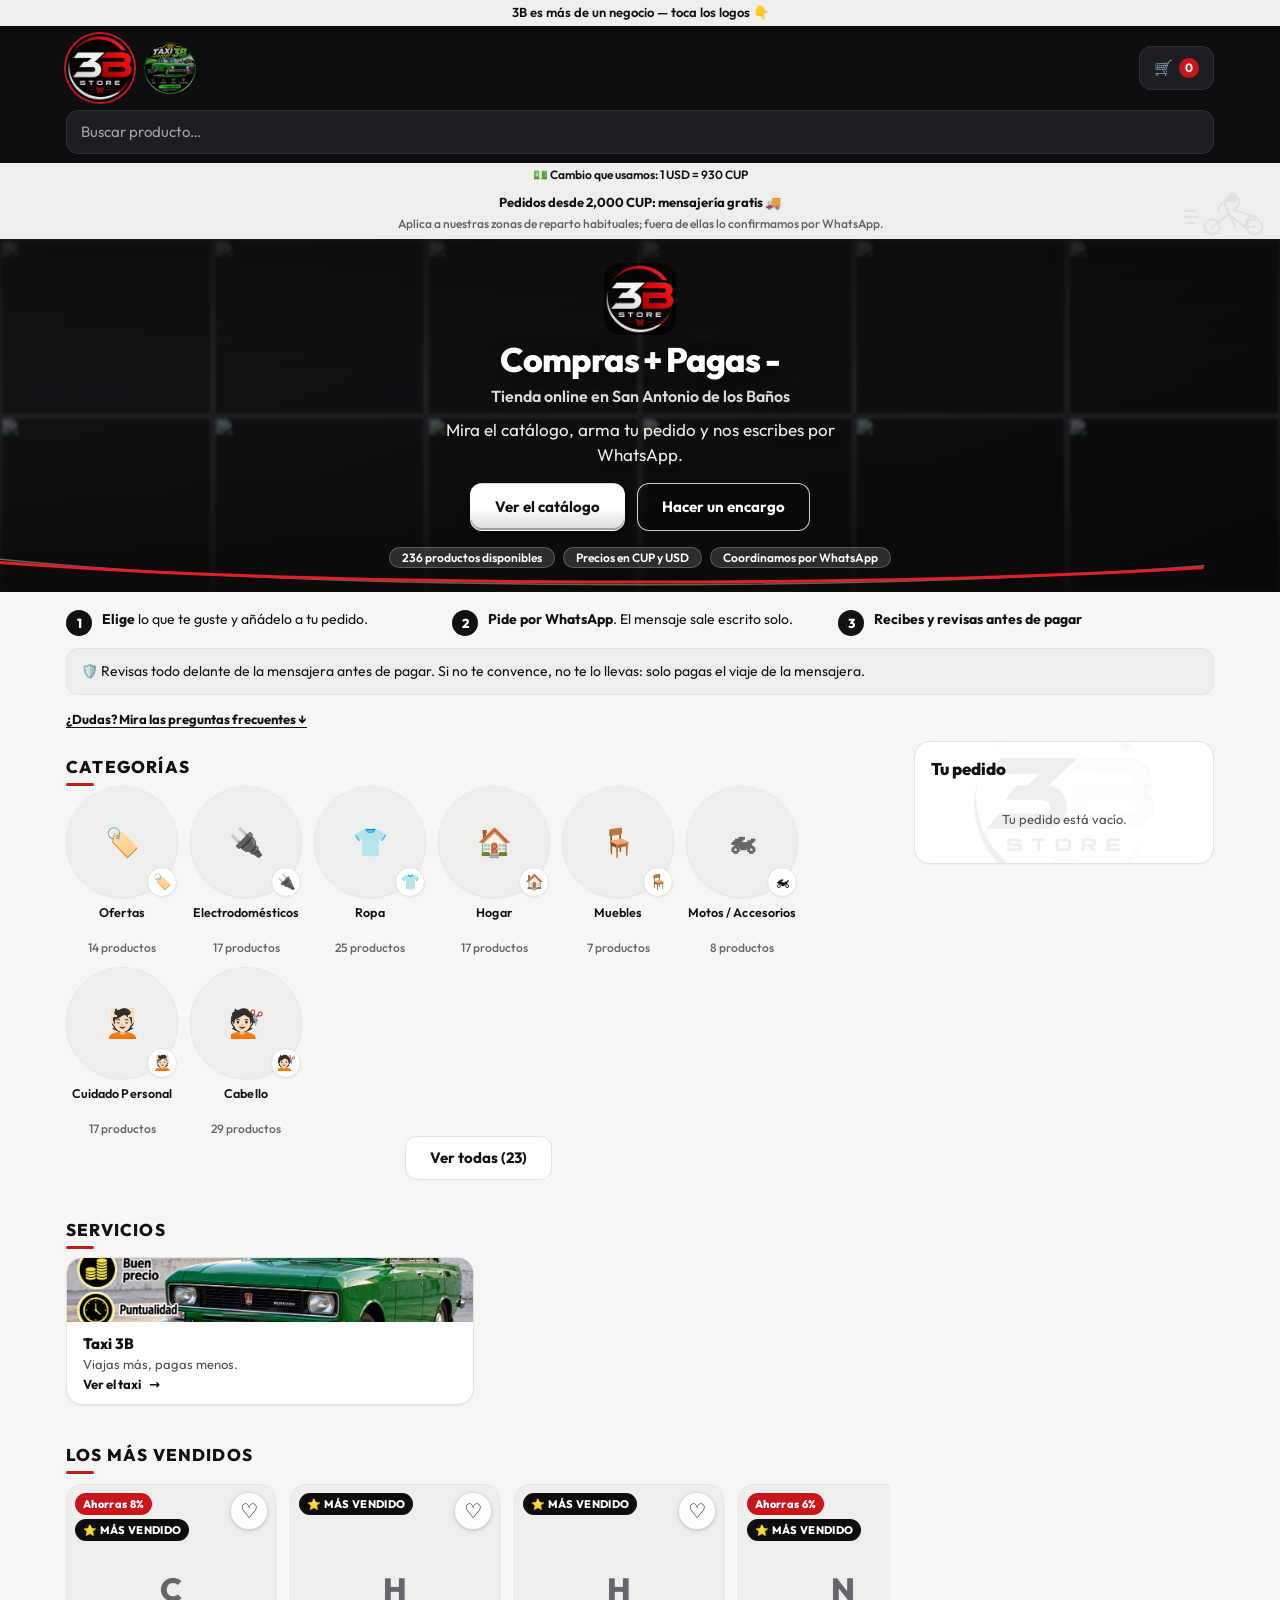
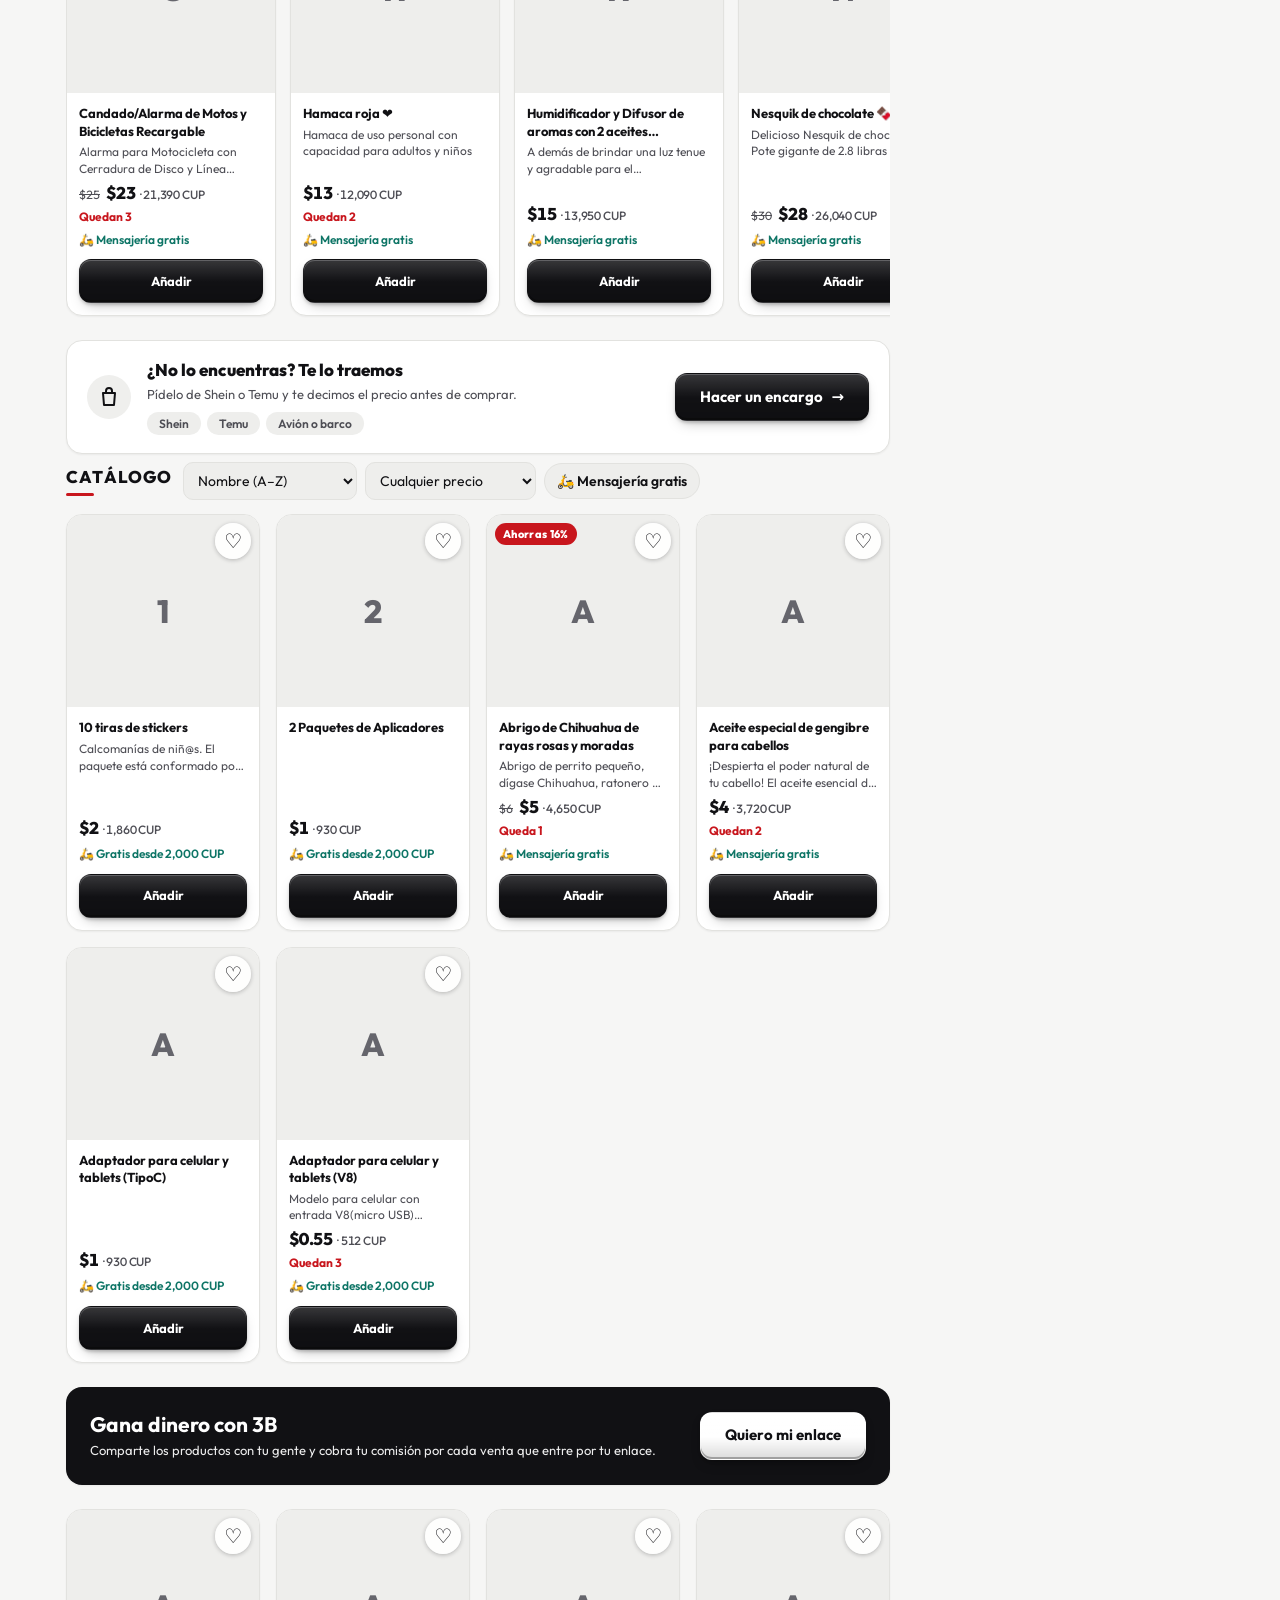
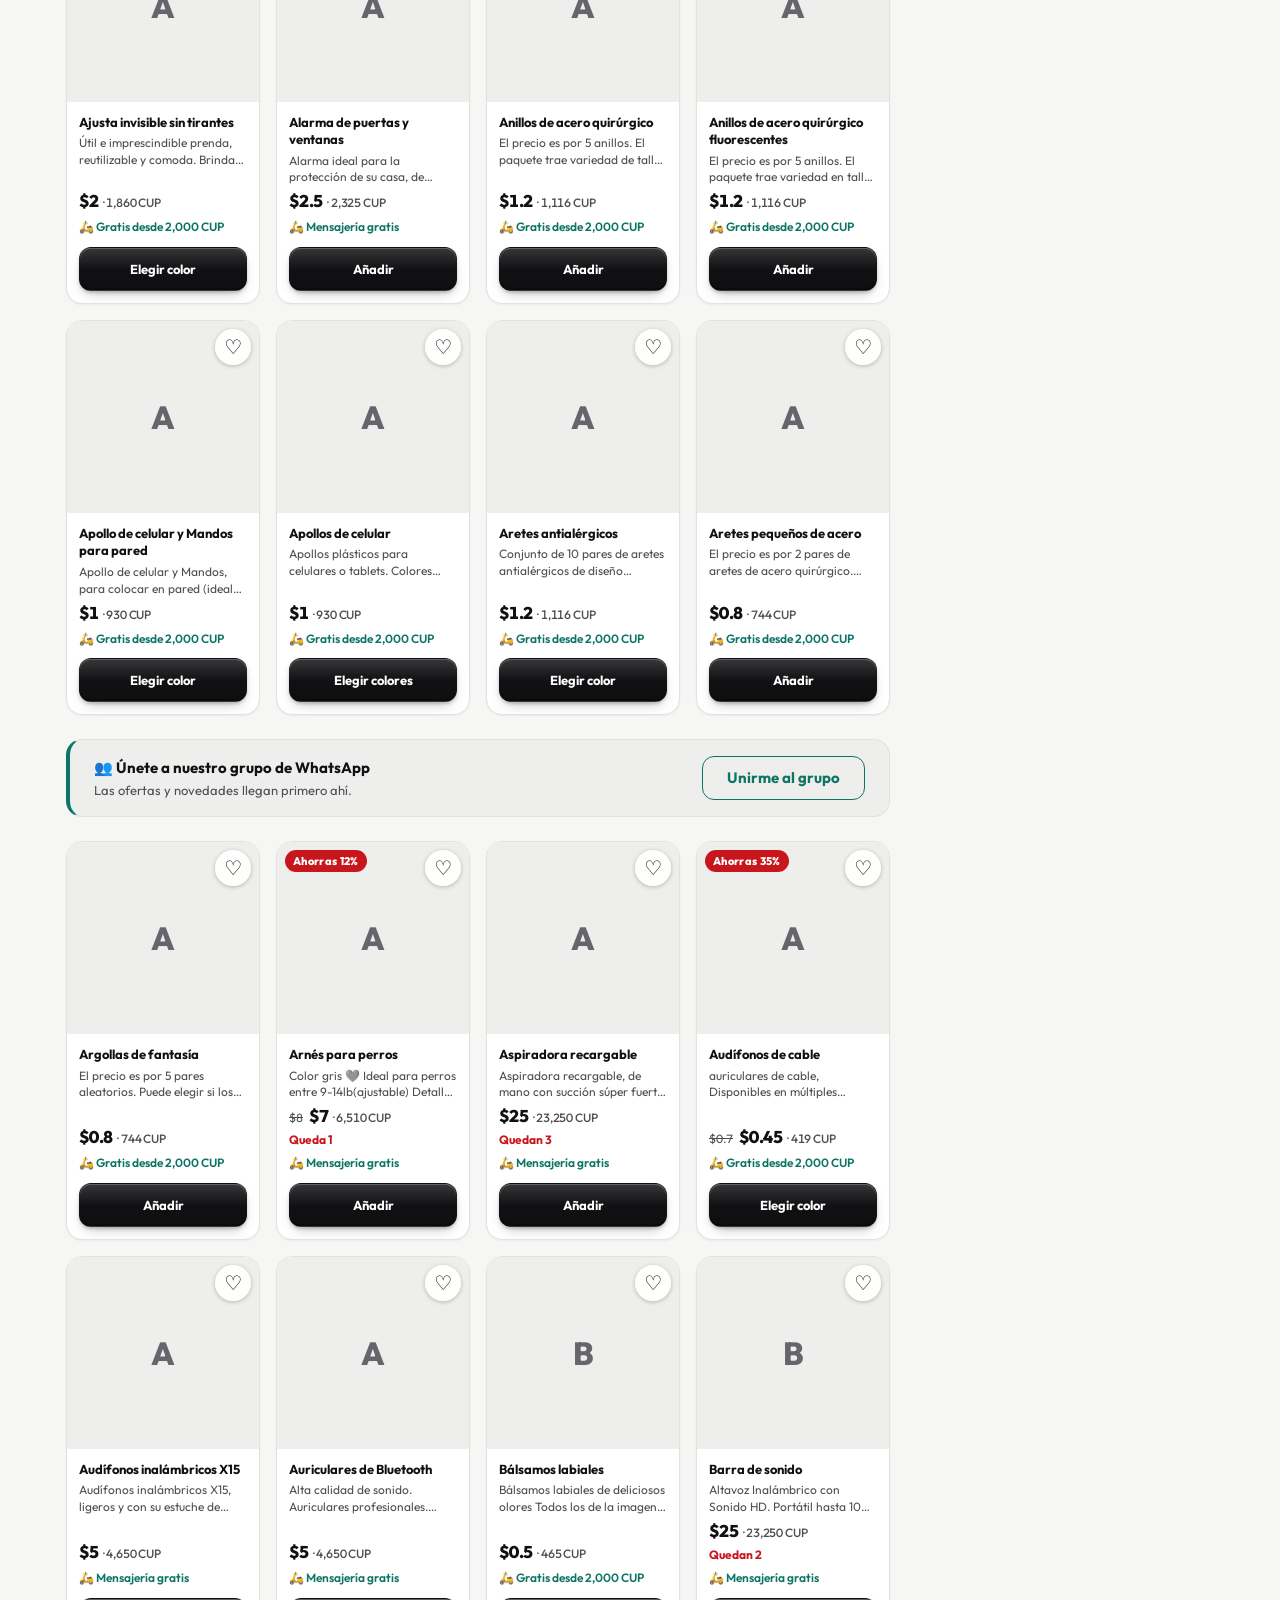
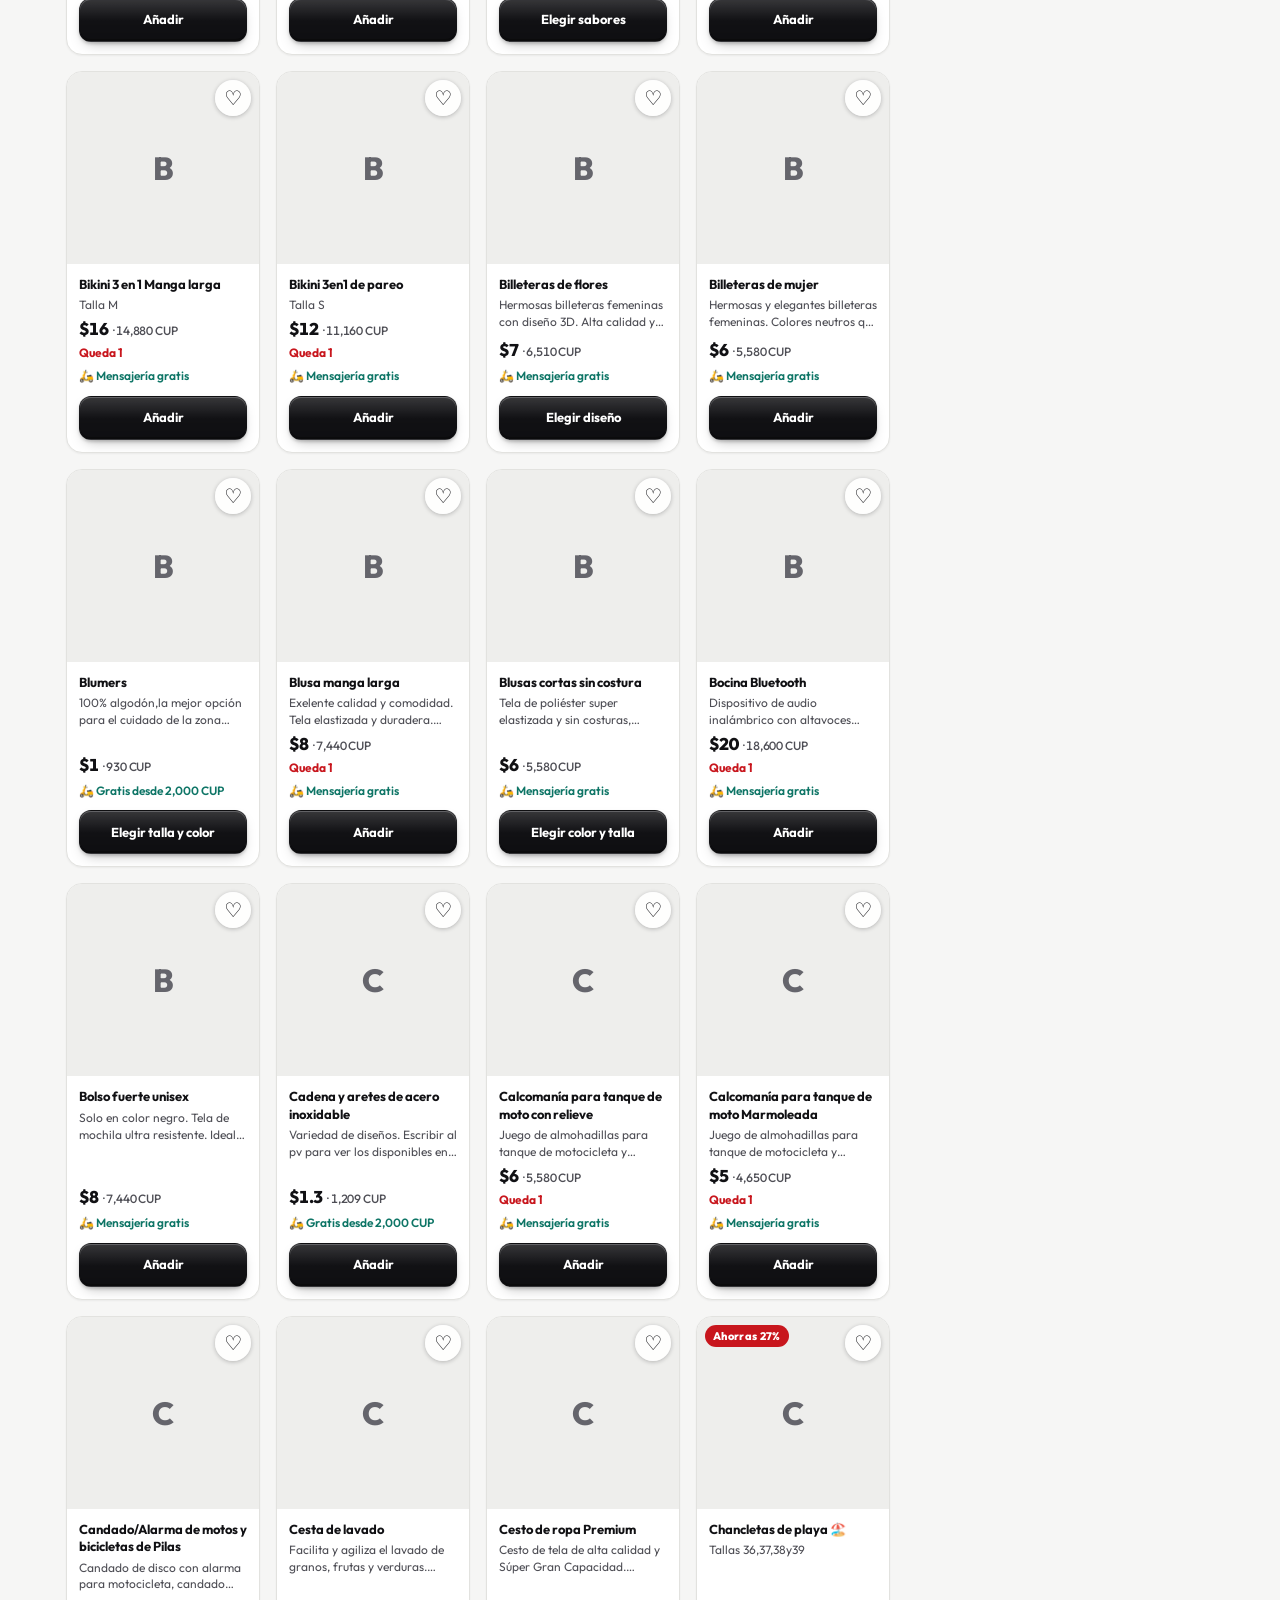
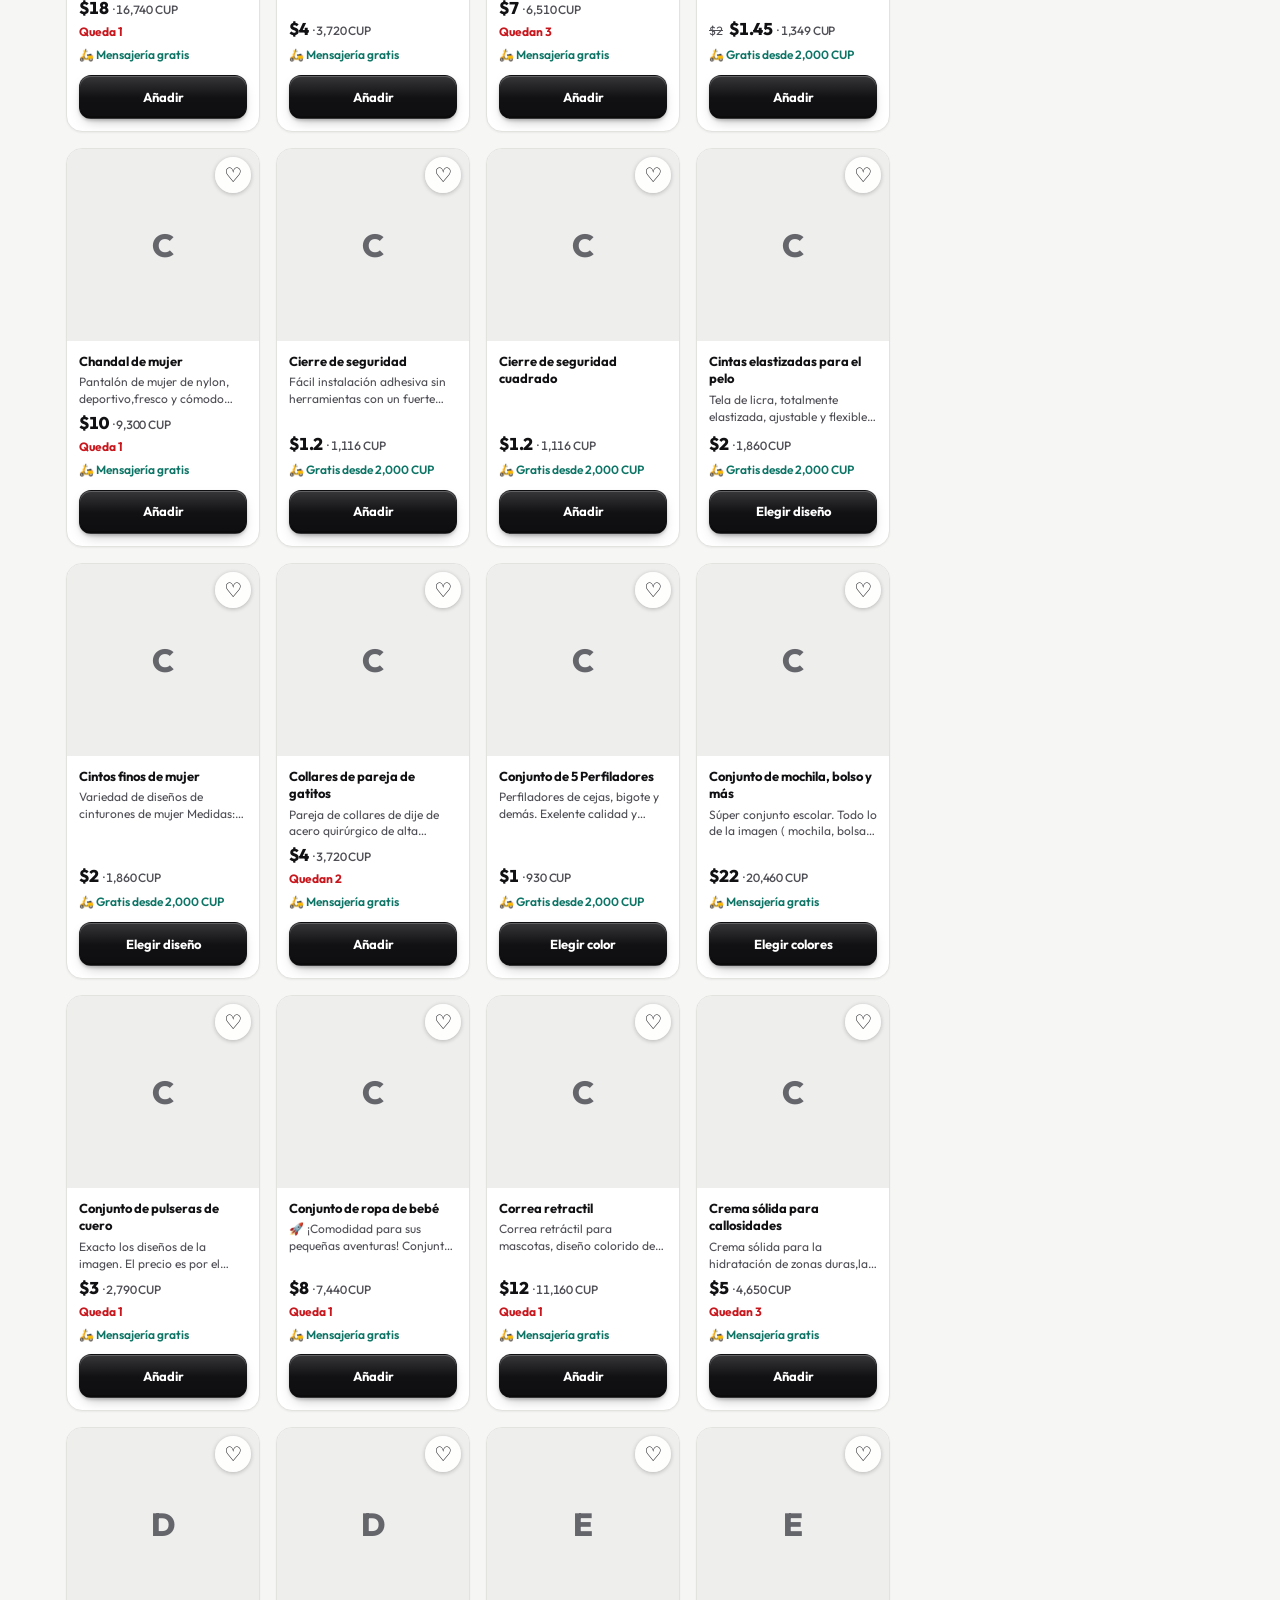
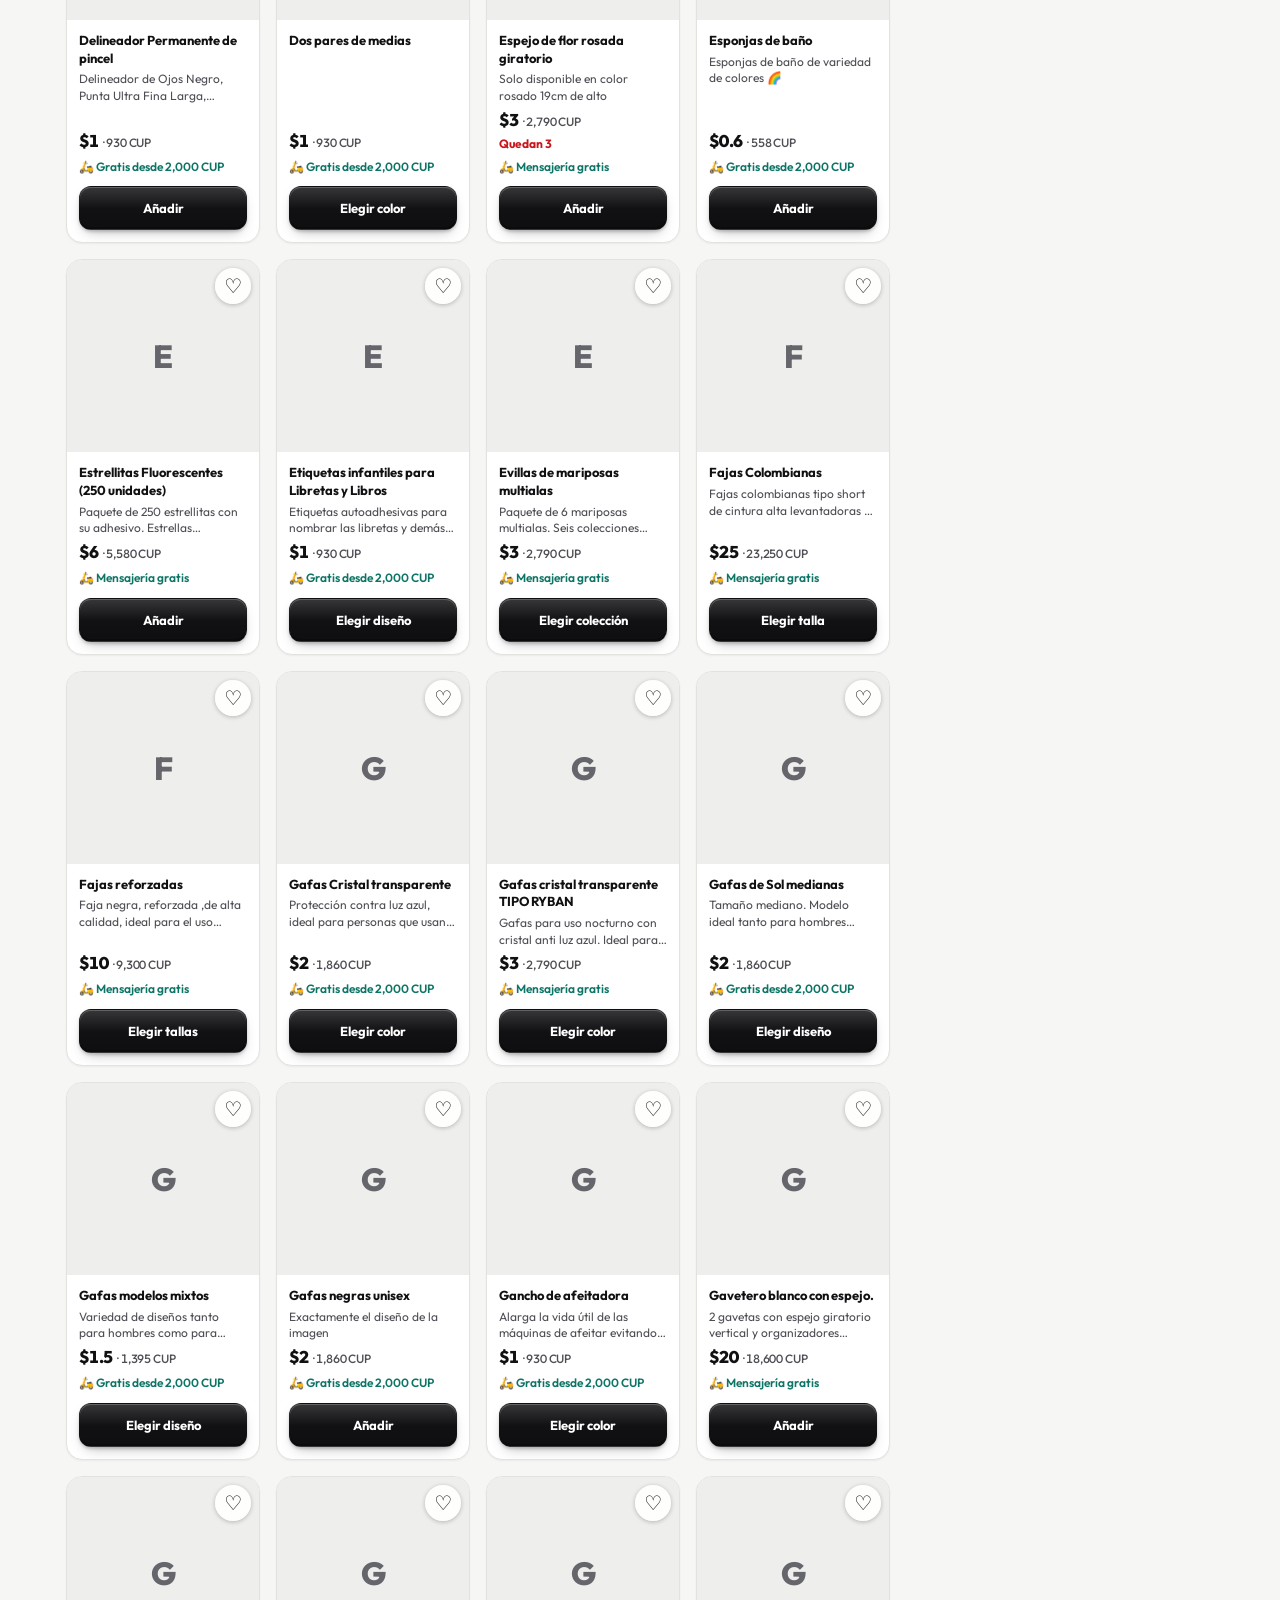
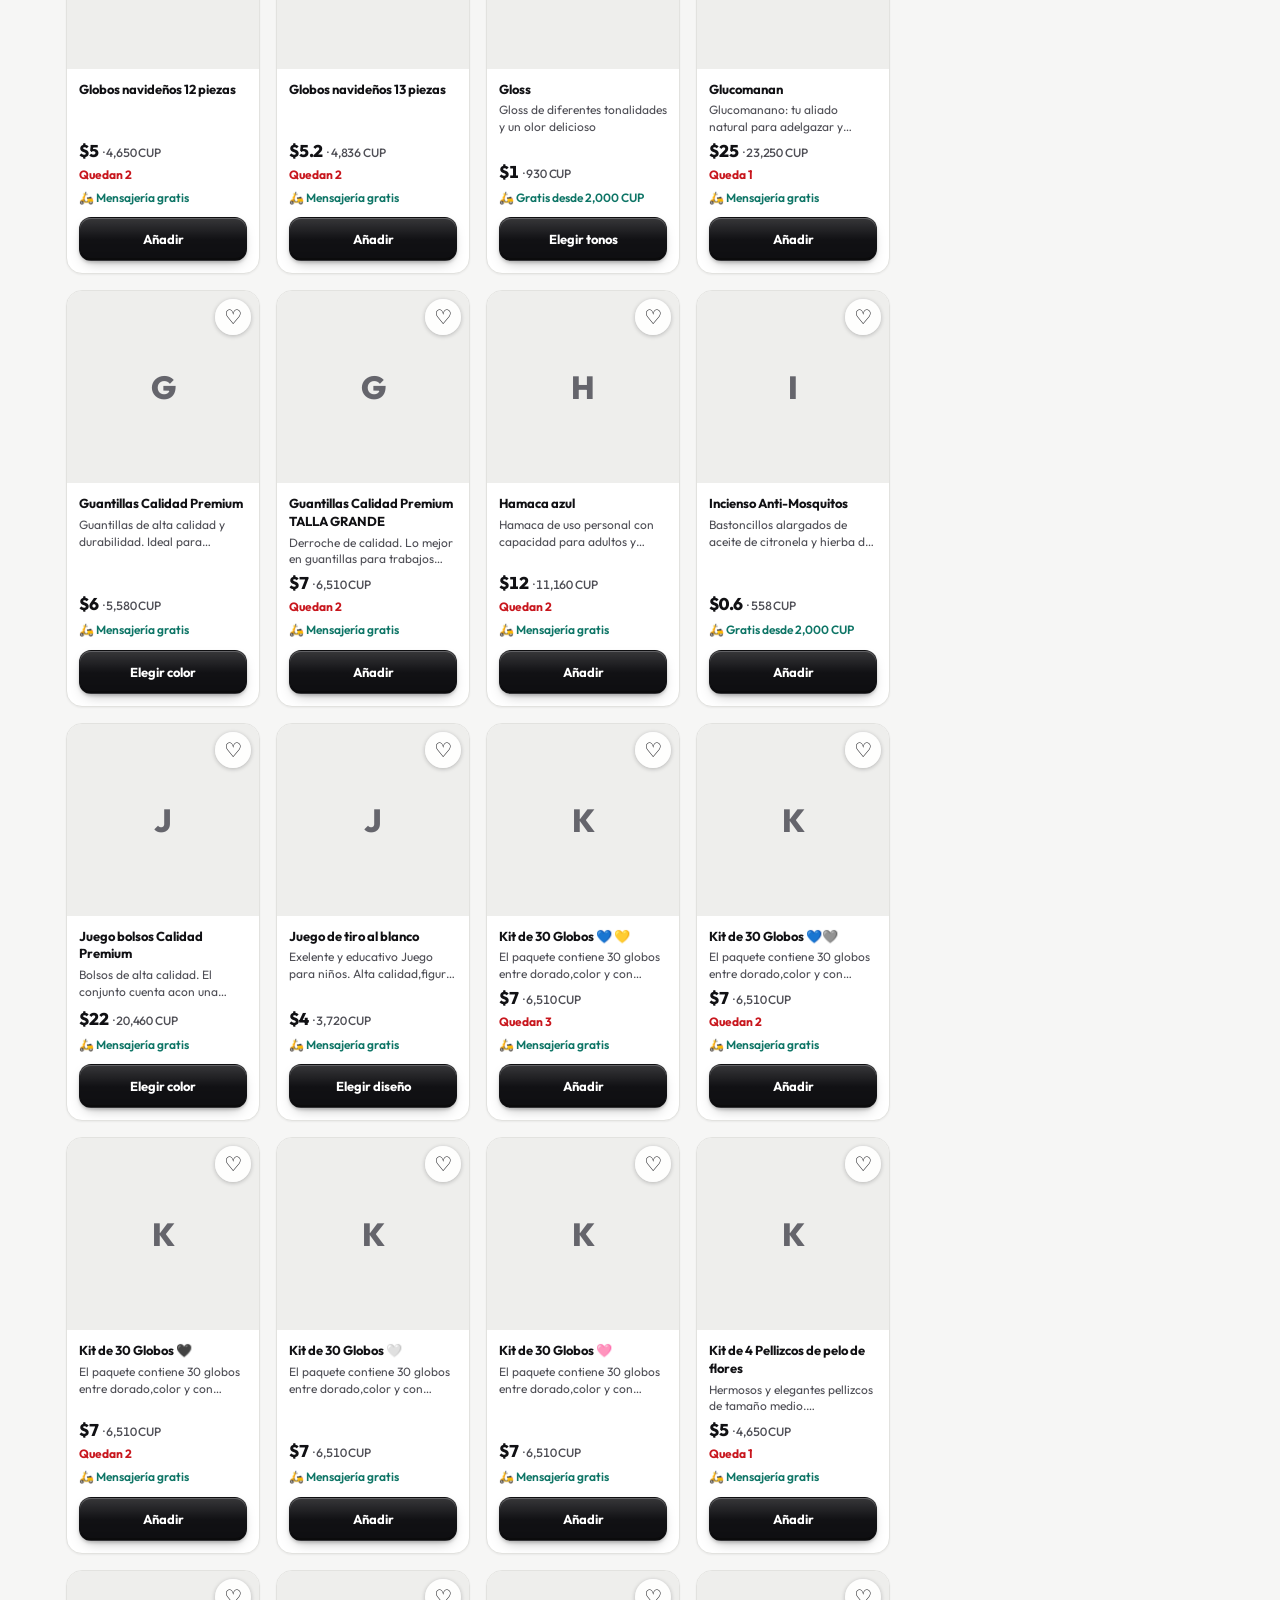
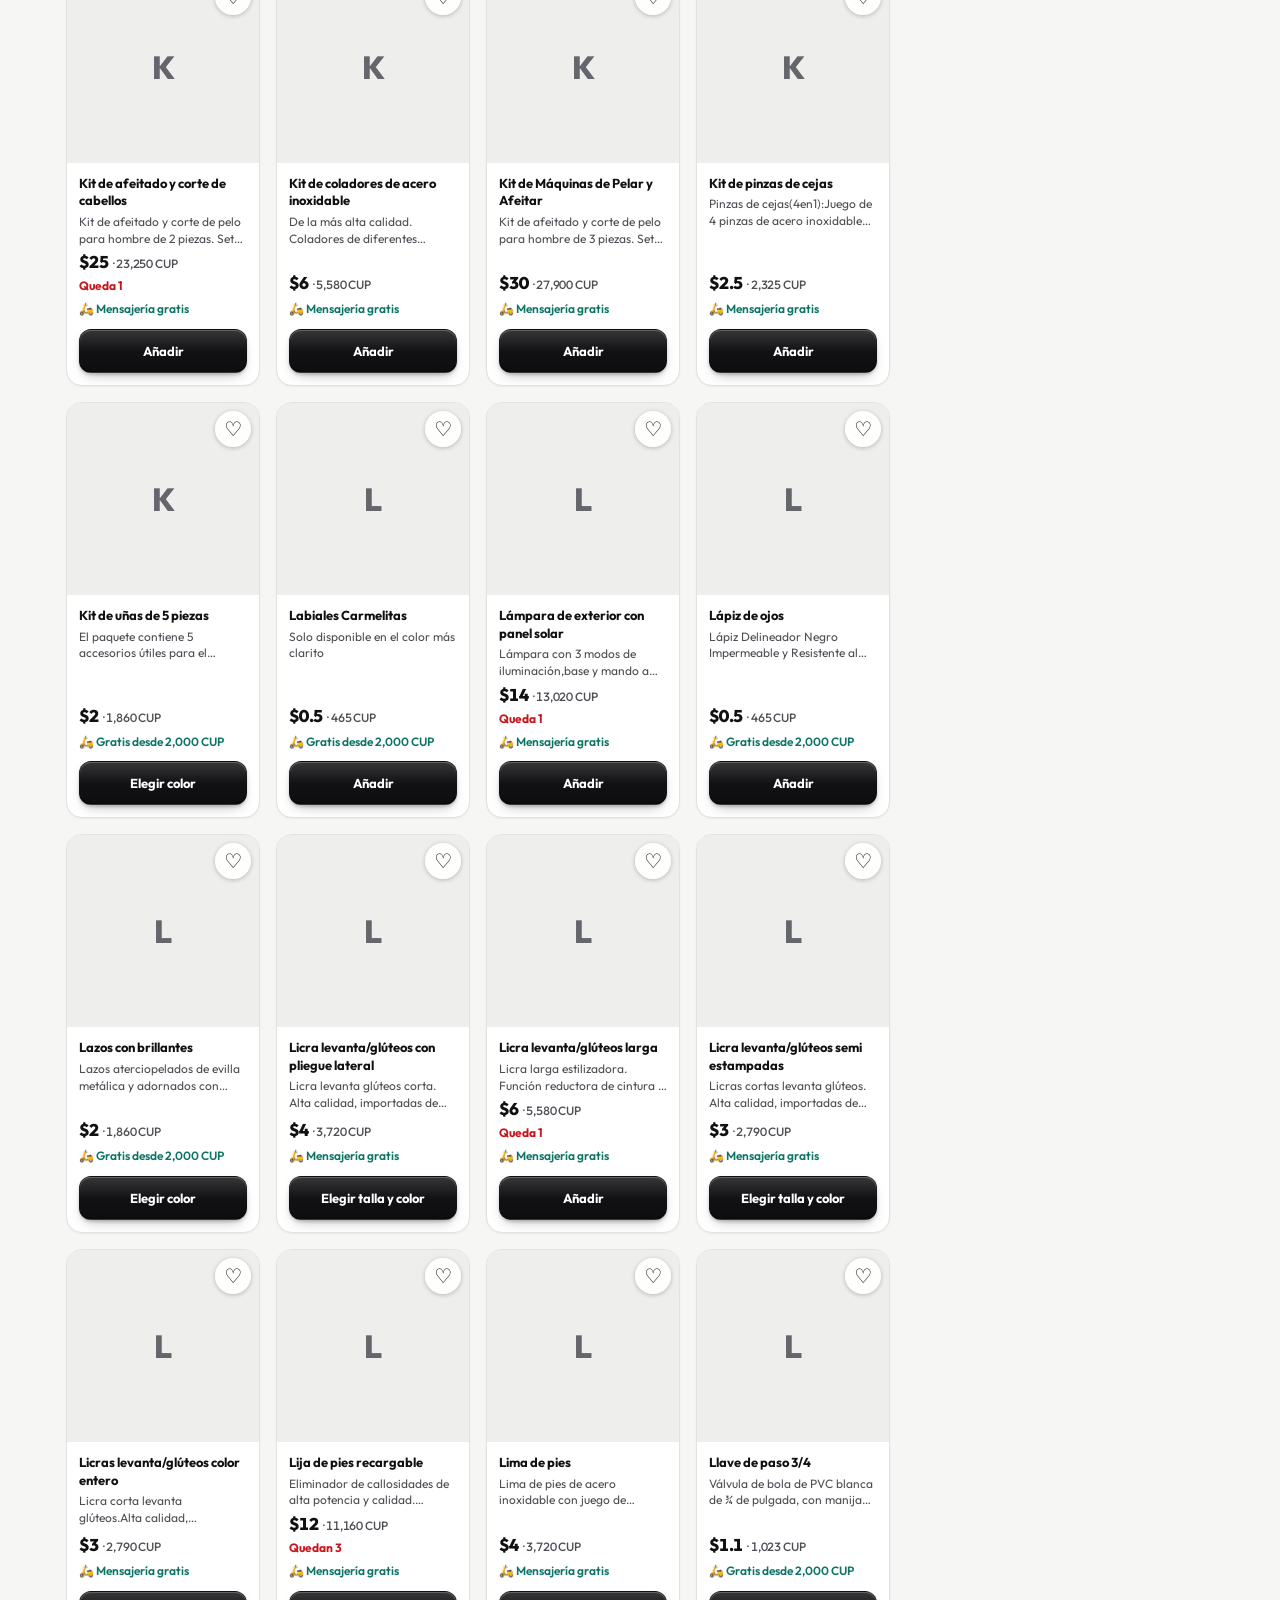
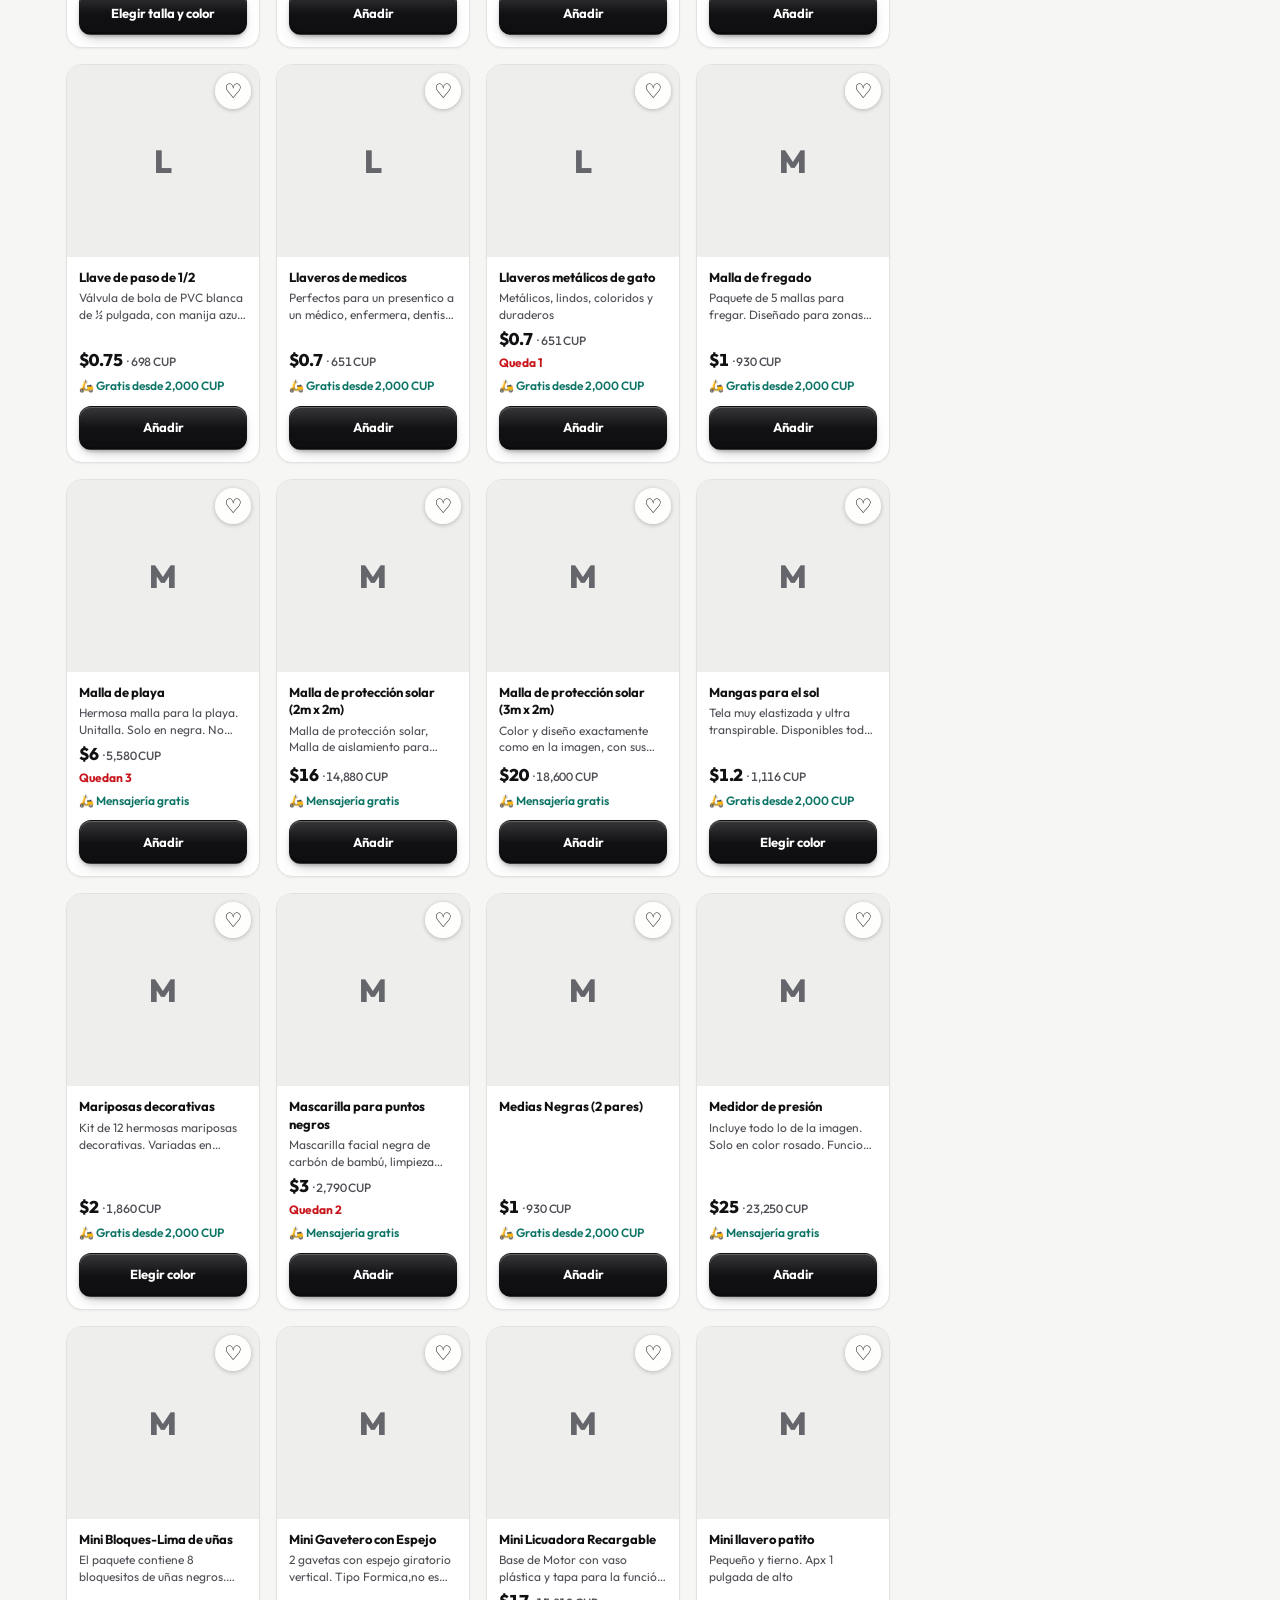
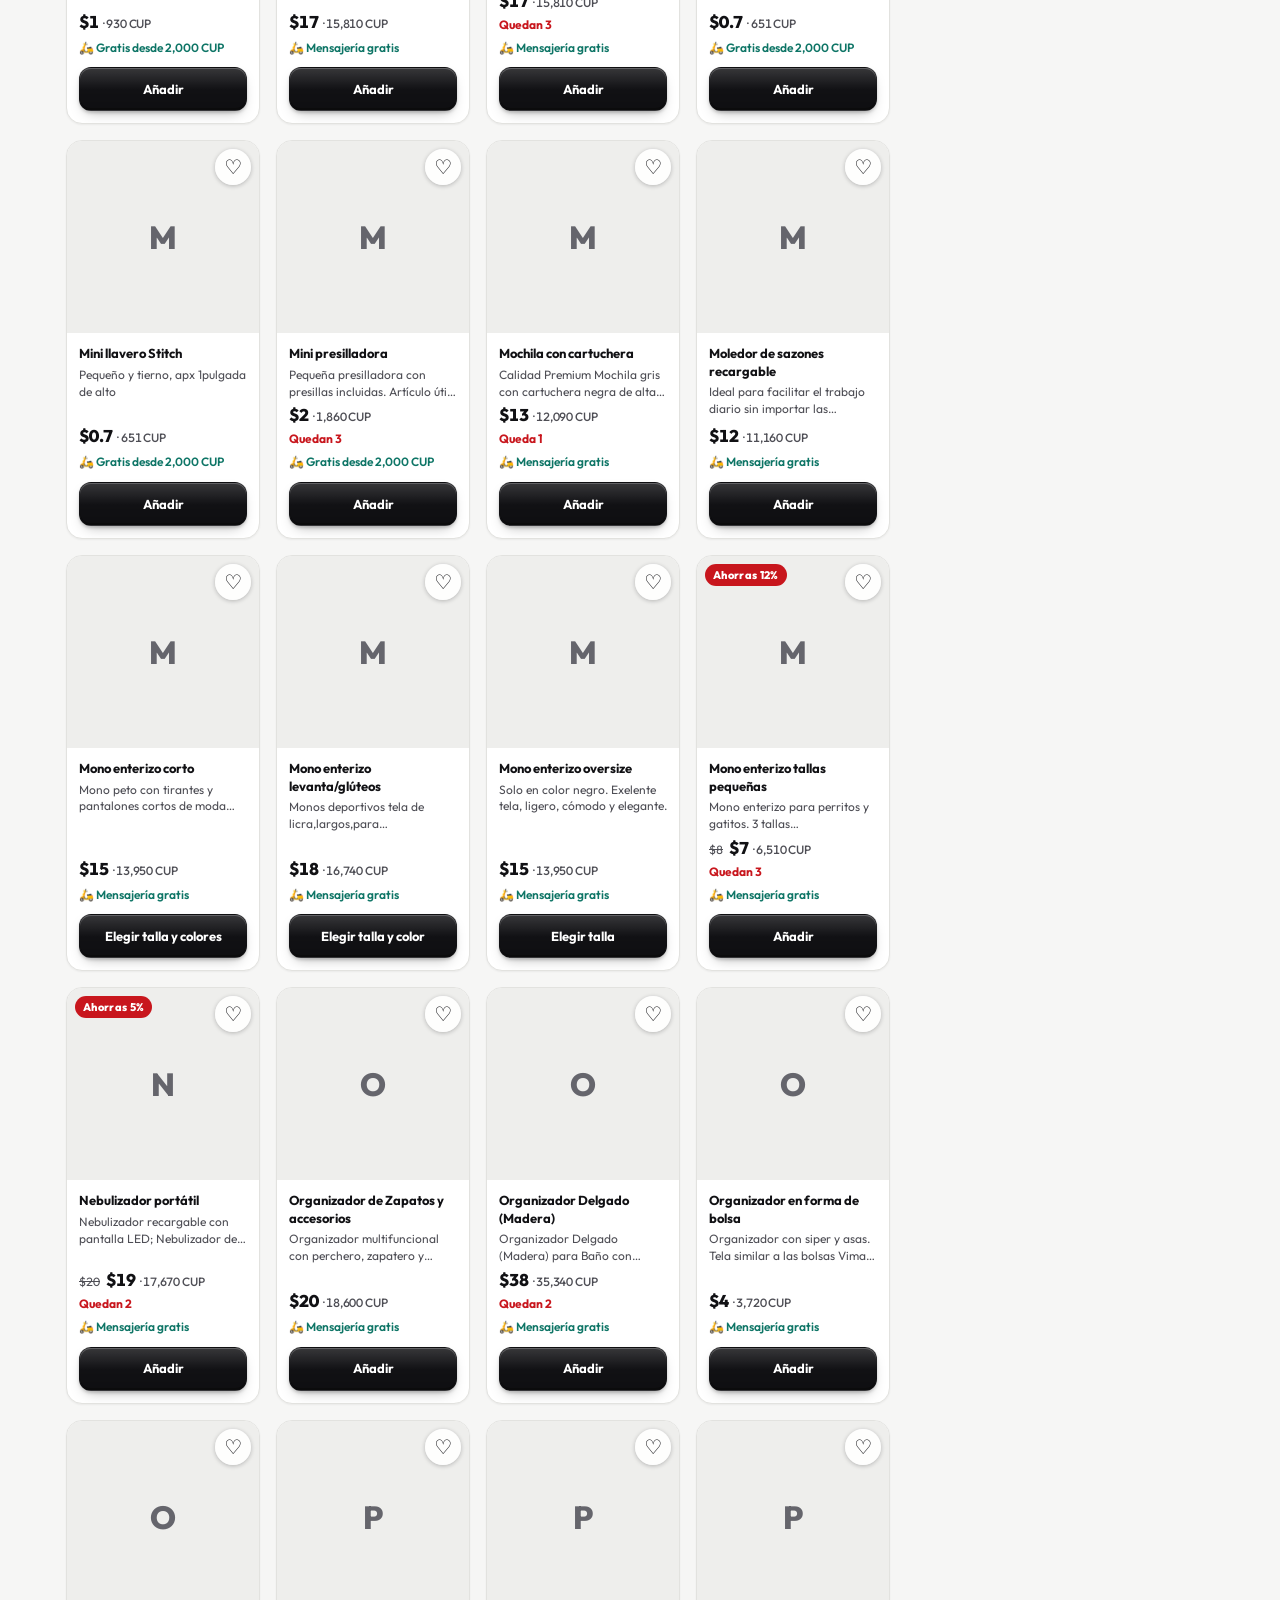
==== index.html @ 67b9ea8d "feat: «Recién llegado» — sello NUEVO y fila en la portada (7 días) Co-Authored-By: Claude Opus 5.5 <" ====
<!DOCTYPE html>
<html lang="es">
<head>
<meta charset="UTF-8">
<meta name="viewport" content="width=device-width,initial-scale=1">
<!-- Fija la raiz como base de TODAS las URL relativas del documento. Sin esto, una
     visita a /p/<codigo> (dos segmentos) pide estilos.css y app.js a /p/… y el
     comodin de vercel.json le devuelve HTML: la tienda sale sin estilos y sin JS.
     Con los enlaces de gestor (/MARIA, un solo segmento) no pasaba, porque un
     segmento ya resuelve contra la raiz. NO LA QUITES. -->
<base href="/">
<meta name="theme-color" content="#0D0D0F">
<link rel="icon" href="/favicon-3b.png" type="image/png">
<link rel="apple-touch-icon" href="/favicon-3b.png">
<link rel="manifest" href="/manifest.json">

<!-- Todo lo que va entre og:inicio y og:fin lo SUSTITUYE api/producto.js cuando la
     visita entra por /p/<codigo>, para que Facebook y WhatsApp —que no ejecutan
     JavaScript— enseñen la foto y la descripcion de ESE producto. Si mueves o
     renombras los marcadores, la funcion deja de reconocerlos y devuelve esta
     pagina tal cual (fallo seguro, pero sin tarjeta de producto).
     Los enlaces del icono viven ARRIBA, fuera del bloque, para que una pagina de
     producto no se quede sin favicon.
     og:image por defecto: el logo de la tienda sobre negro, servido desde este
     mismo dominio. Es lo que se ve al compartir la portada. -->
<!-- og:inicio -->
<title>3B Store — Tienda online en San Antonio de los Baños, Cuba</title>
<meta name="description" content="+150 productos: Cabello, Cuidado Personal, Reloj y Prendas, Hogar, Electrodomésticos. Mensajería gratis en San Antonio en muchos productos. Pide por WhatsApp.">
<link rel="canonical" href="https://www.3bqba.com/">
<meta property="og:type" content="website">
<meta property="og:site_name" content="3B Store">
<meta property="og:title" content="3B Store — Tienda online en San Antonio de los Baños, Cuba">
<meta property="og:description" content="+150 productos: Cabello, Cuidado Personal, Reloj y Prendas, Hogar, Electrodomésticos. Mensajería gratis en San Antonio en muchos productos. Pide por WhatsApp.">
<meta property="og:url" content="https://www.3bqba.com/">
<meta property="og:image" content="https://www.3bqba.com/og-3b.jpg">
<meta property="og:image:width" content="1200">
<meta property="og:image:height" content="630">
<meta property="og:locale" content="es_CU">
<meta name="twitter:card" content="summary_large_image">
<meta name="twitter:title" content="3B Store — Tienda online en San Antonio de los Baños, Cuba">
<meta name="twitter:description" content="+150 productos: Cabello, Cuidado Personal, Reloj y Prendas, Hogar, Electrodomésticos. Mensajería gratis en San Antonio en muchos productos. Pide por WhatsApp.">
<meta name="twitter:image" content="https://www.3bqba.com/og-3b.jpg">
<!-- og:fin -->

<!-- La fuente, pedida ya: sin esto el navegador no se entera de que existe hasta
     que termina de leer estilos.css. El atributo crossorigin es OBLIGATORIO en las
     fuentes aunque sean del mismo dominio; sin el, el navegador baja el archivo DOS
     veces y la precarga no sirve de nada. -->
<link rel="preload" href="/fuentes/outfit-latin-v15.woff2" as="font" type="font/woff2" crossorigin>
<!-- Datos estructurados del negocio. Bloque de DATOS, no un script ejecutable: la CSP
     `script-src 'self'` no lo bloquea. Va fijo aquí porque no depende del catálogo. -->
<script type="application/ld+json">
{"@context":"https://schema.org","@type":"Store","name":"3B Store","url":"https://www.3bqba.com/","image":"https://www.3bqba.com/og-3b.jpg","logo":"https://www.3bqba.com/logo-3b.png","description":"Tienda online en San Antonio de los Baños: cuidado personal, hogar, electrodomésticos, ropa y más. Pedidos por WhatsApp.","address":{"@type":"PostalAddress","addressLocality":"San Antonio de los Baños","addressRegion":"Artemisa","addressCountry":"CU"},"currenciesAccepted":"CUP, USD","areaServed":"San Antonio de los Baños"}
</script>
<link rel="stylesheet" href="estilos.css">
</head>
<body class="mundo-tienda">

<!-- Aviso que descubre a los negocios socios (2026-09-13). `hidden` por
     defecto: lo destapa mundos.js solo si hay otro negocio visible y el
     cliente no ha tocado ninguno todavía. -->
<!-- Franja + cabecera viajan juntas y pegadas arriba: así la franja no se va
     nunca con el scroll (decisión del dueño, 2026-09-13) y no hay que calcular
     a mano cuánto mide para separar una de otra. -->
<div class="barra-fija">
  <!-- Tienda cerrada (2026-09-19): lo pinta pintarCierre() cuando catalogo.json trae
       tienda.cierre.activo. Vive DENTRO de .barra-fija para que viaje pegado arriba y
       para que medirHeader() lo cuente en --header-h. NO lleva ✕: es el estado del
       negocio, no un anuncio, así que no se puede descartar. -->
  <div id="aviso-cierre" class="aviso-cierre" role="status" hidden>
    <div class="aviso-cierre-caja">
      <p class="aviso-cierre-titulo" id="aviso-cierre-titulo"></p>
      <p class="aviso-cierre-texto" id="aviso-cierre-texto"></p>
    </div>
  </div>

  <!-- Carrito recortado a lo que queda (2026-10-07): lo pinta ajustarCarritoATopes() al
       cargar el catálogo cuando el carrito guardado traía más de lo que hay. SÍ se puede
       cerrar (es un aviso puntual, no el estado del negocio). Sin manejadores en línea:
       la CSP de producción los bloquea; el clic lo engancha app.js. -->
  <div id="aviso-ajuste" class="aviso-ajuste" role="status" hidden>
    <p id="aviso-ajuste-texto" class="aviso-ajuste-texto"></p>
    <button id="aviso-ajuste-cerrar" class="aviso-ajuste-x" type="button" aria-label="Cerrar aviso">✕</button>
  </div>
  <!-- «Tienes N productos esperando» (2026-10-27): solo para quien vuelve mas de seis
       horas despues con el carrito puesto. Mismo sitio y mismo patron que #aviso-ajuste
       (dentro de .barra-fija para que medirHeader() lo cuente en --header-h) y SI se
       puede cerrar: es un recordatorio, no el estado del negocio. Lo pinta
       saludarSiVuelve() en app.js. -->
  <div id="aviso-regreso" class="aviso-ajuste aviso-regreso" role="status" hidden>
    <p id="aviso-regreso-texto" class="aviso-ajuste-texto"></p>
    <button id="aviso-regreso-ver" class="aviso-regreso-btn" type="button">Ver mi pedido</button>
    <button id="aviso-regreso-cerrar" class="aviso-ajuste-x" type="button" aria-label="Cerrar aviso">✕</button>
  </div>

  <div id="promo-mundos" class="promo promo-mundos" hidden>
    <div class="promo-contenido">
      <p class="promo-linea">3B es más de un negocio — toca los logos 👇</p>
    </div>
  </div>

  <header class="header" id="header">
    <div class="header-top wrap">
      <nav class="mundos" aria-label="Nuestros negocios">
        <a class="mundo mundo-on mundo-3b" href="#" id="logo-header" aria-current="page" title="3B Store">
          <img class="mundo-img" src="/logo-3b.png" width="256" height="256" alt="3B Store — tienda">
        </a>
        <a class="mundo" id="mundo-taxi" href="/taxi" hidden title="Taxi 3B">
          <img class="mundo-img" src="/logo-taxi-3b.png" width="256" height="256" alt="Taxi 3B — viajes">
        </a>
        <a class="mundo mundo-ep" id="mundo-electripower" href="/electripower" hidden title="ElectricPower">
          <img class="mundo-img" src="/logo-electripower.png" width="160" height="160" alt="ElectricPower — baterías e inversores">
        </a>
        <a class="mundo mundo-dm" id="mundo-delmar" href="/delmar" hidden title="Del Mar">
          <img class="mundo-img" src="/logo-delmar.png" width="160" height="160" alt="Del Mar — pescados y mariscos">
        </a>
      </nav>
      <button id="btn-carrito" class="btn-carrito" aria-label="Ver tu pedido" type="button">
        <span aria-hidden="true">🛒</span>
        <span id="carrito-count" class="carrito-count" aria-live="polite">0</span>
      </button>
    </div>
    <div class="header-buscador wrap">
      <label for="buscador" class="sr-only">Buscar producto</label>
      <input type="search" id="buscador" placeholder="Buscar producto…" autocomplete="off" aria-controls="sugerencias" aria-autocomplete="list">
      <div id="sugerencias" class="sugerencias" role="listbox" aria-label="Sugerencias" hidden></div>
    </div>
  </header>
</div>

<!-- El cambio, encima de la banda de mensajeria (2026-10-27, peticion del dueño: antes
     vivia en el centro de la portada y se veia demasiado grande). Pegado a la linea del
     umbral porque las dos hablan de lo mismo: lo que le va a costar. Lo pinta
     renderHero() desde TasaVista.portada(); sin tasa valida en el catalogo se queda
     oculto y la pagina se ve igual que antes. 🔴 Va FUERA de .barra-fija a proposito:
     asi no entra en --header-h y no hay que tocar medirHeader(). -->
<p class="banda-tasa" id="banda-tasa" hidden></p>
<div id="promo-envio" class="promo" hidden>
  <!-- Mensajera en moto, trazo simple: alude a rapidez/eficiencia sin foto de
       banco (ver DECISIONES.md). La coleta (último <path> del grupo) es lo
       que la distingue de "alguien con casco". Decorativa: aria-hidden, sin
       texto propio. -->
  <svg class="promo-ilustracion" viewBox="0 0 220 120" aria-hidden="true" focusable="false" preserveAspectRatio="xMaxYMid meet">
    <g fill="none" stroke="currentColor" stroke-width="5" stroke-linecap="round" stroke-linejoin="round">
      <line x1="6" y1="56" x2="30" y2="56"></line>
      <line x1="2" y1="70" x2="34" y2="70"></line>
      <line x1="8" y1="84" x2="26" y2="84"></line>
      <circle cx="66" cy="92" r="17"></circle>
      <circle cx="162" cy="92" r="17"></circle>
      <path d="M66 92 L104 64 L138 92 L162 92"></path>
      <path d="M104 64 L118 92"></path>
      <path d="M104 64 L98 46"></path>
      <path d="M138 92 L152 66 L166 70"></path>
      <path d="M96 46 C90 34 100 22 114 24 C126 26 130 36 124 44 L114 54 L152 66"></path>
      <path d="M101 33 Q 82 38 80 54"></path>
    </g>
    <circle cx="112" cy="26" r="12" fill="currentColor"></circle>
  </svg>
  <div class="promo-velo" aria-hidden="true"></div>
  <div class="promo-contenido">
    <p class="promo-linea" id="promo-envio-texto"></p>
    <p class="promo-fina" id="promo-envio-fina" hidden></p>
  </div>
</div>
<div id="promo-campana" class="promo promo-campana" hidden>
  <div class="promo-contenido">
    <p class="promo-linea" id="promo-campana-texto"></p>
  </div>
</div>

<div class="wrap"><div id="banda-gestor" class="banda-gestor" hidden></div></div>
<section class="hero" id="hero">
  <div class="hero-mosaico" id="hero-mosaico" aria-hidden="true"></div>
  <div class="hero-velo" aria-hidden="true"></div>
  <svg class="hero-arco" viewBox="0 0 1200 60" preserveAspectRatio="none" aria-hidden="true" focusable="false"><path class="arco-plata" pathLength="1" d="M0,2 C320,62 880,62 1200,2"/><path pathLength="1" d="M0,8 C320,54 880,54 1200,8"/></svg>
  <div class="hero-contenido wrap">
    <div class="hero-logo" aria-hidden="true">
      <img class="logo-img" src="/logo-3b.png" width="320" height="320" alt="" aria-hidden="true">
    </div>
    <!-- El eslogan del dueño sigue siendo lo más grande de la portada; debajo, dentro
         del MISMO h1, una línea que dice qué es esto y dónde está. Antes el h1 era solo
         el eslogan: para quien llega de Google o de un enlace compartido no decía ni qué
         se vende ni dónde. -->
    <h1>
      <span class="hero-eslogan">Compras + Pagas -</span>
      <span class="hero-que-es">Tienda online en San Antonio de los Baños</span>
    </h1>
    <p class="hero-sub">Mira el catálogo, arma tu pedido y nos escribes por WhatsApp.</p>
    <!-- Con la tienda cerrada este cartel sustituye a los botones: el cliente lo
         entiende al entrar, sin bajar. El título y el texto son los mismos de la
         franja (una sola fuente: CAT.tienda.cierre). -->
    <div class="hero-cierre" id="hero-cierre" hidden>
      <p class="hero-cierre-titulo" id="hero-cierre-titulo"></p>
      <p class="hero-cierre-texto" id="hero-cierre-texto"></p>
      <a href="#catalogo" class="btn btn-contraste hero-cta">Mirar el catálogo</a>
    </div>
    <div class="hero-acciones">
      <a href="#catalogo" class="btn btn-contraste hero-cta">Ver el catálogo</a>
      <a href="#encargos" class="btn btn-contraste-linea hero-cta" id="hero-encargos" hidden>Hacer un encargo</a>
    </div>
    <ul class="hero-datos">
      <li id="hero-dato-productos">— productos disponibles</li>
      <li>Precios en CUP y USD</li>
      <li>Coordinamos por WhatsApp</li>
    </ul>
  </div>
</section>

<!-- .contenido envuelve categorías + catálogo Y el aside: antes el aside
     vivía DENTRO de <main>, que arranca después de la portada y las
     categorías, así que a 1280×800 quedaba fuera de la pantalla al entrar
     (y=948). Ahora es hermano directo en la columna 2 desde la primera fila
     (ver estilos.css, @media min-width:1024px) — visible sin hacer scroll.
     Por debajo de 1024px es display:block y no cambia nada. -->
<!-- Confianza, antes de que el cliente baje al catálogo. Los tres pasos van fijos aquí
     porque describen cómo funciona la tienda; la garantía NO, porque habla de dinero: la
     pinta app.js desde `tienda.garantia` para que Ruth la pueda cambiar sin tocar código. -->
<section class="confianza wrap" aria-labelledby="confianza-titulo">
  <h2 id="confianza-titulo" class="sr-only">Cómo comprar en 3B</h2>
  <ol class="pasos">
    <li class="paso"><span class="paso-n" aria-hidden="true">1</span><span class="paso-txt"><b>Elige</b><span class="paso-mas"> lo que te guste y añádelo a tu pedido.</span></span></li>
    <li class="paso"><span class="paso-n" aria-hidden="true">2</span><span class="paso-txt"><b>Pide por WhatsApp</b><span class="paso-mas">. El mensaje sale escrito solo.</span></span></li>
    <li class="paso"><span class="paso-n" aria-hidden="true">3</span><span class="paso-txt"><b>Recibes y revisas antes de pagar</b></span></li>
  </ol>
  <p class="garantia" id="garantia" hidden></p>
  <a class="faq-enlace" id="faq-enlace" href="#faq" hidden>¿Dudas? Mira las preguntas frecuentes ↓</a>
</section>
<div class="contenido">
  <section class="categorias-3d-wrap" aria-label="Categorías">
    <h2 class="categorias-3d-titulo wrap">Categorías</h2>
    <div class="categorias-3d wrap" id="categorias-3d"></div>
    <!-- Visible en todos los anchos (2026-08-16, corrección de un error de
         diseño anterior: en móvil nadie descubre que la tira se arrastra).
         En móvil plegado la tira ya muestra las 21 arrastrable y el botón
         se suma; al desplegar, la tira pasa a rejilla (ver estilos.css,
         @media max-width:759px). Texto/aria-expanded los pone
         renderCategorias3D() en app.js. -->
    <div class="categorias-ver-todas-wrap wrap">
      <button id="btn-cats-ver-todas" class="btn btn-suave btn-secundario" type="button" aria-expanded="false" hidden>Ver todas</button>
    </div>
  </section>

  <!-- Servicios de 3B (hoy solo el taxi), entre las categorias y la parrilla: al final de la pagina quedaba a 45.400px y nadie la veia. NO es una categoria: una categoria sin productos no se pinta
       (app.js, renderCategorias3D), asi que esto es una seccion propia. Oculta por defecto;
       renderServicios() (app.js) la destapa con tienda.taxiActivo.
       Sin onclick: es un enlace de verdad (la CSP bloquea los manejadores en linea). -->
  <section id="servicios" class="servicios wrap" hidden aria-labelledby="servicios-titulo">
    <h2 id="servicios-titulo" class="servicios-titulo">Servicios</h2>
    <div class="servicios-lista">
      <article class="serv" id="serv-taxi" hidden>
        <div class="serv-banner"><img src="taxi-portada.jpg" width="1000" height="450" loading="lazy" alt="Taxi 3B"></div>
        <div class="serv-cuerpo">
          <h3 class="serv-nombre">Taxi 3B</h3>
          <p class="serv-texto">Viajas más, pagas menos.</p>
          <a class="btn btn-primario serv-btn" href="/taxi">Ver el taxi <span aria-hidden="true">→</span></a>
        </div>
      </article>
    </div>
  </section>

  <main class="wrap" id="catalogo">
    <section id="mas-vendidos" class="mv" hidden aria-labelledby="mv-titulo">
      <h2 id="mv-titulo" class="mv-titulo">Los más vendidos</h2>
      <div class="mv-tira" id="mv-tira"></div>
    </section>
    <section id="nuevos" class="recientes" hidden aria-labelledby="nuevos-titulo">
      <h2 id="nuevos-titulo" class="mv-titulo">🆕 Recién llegado</h2>
      <div class="completar-tira" id="nuevos-tira"></div>
      <button type="button" class="btn btn-texto" id="nuevos-ver-todo">Ver todo lo nuevo</button>
    </section>
    <section id="recientes" class="recientes" hidden aria-labelledby="recientes-titulo">
      <h2 id="recientes-titulo" class="mv-titulo">Vistos hace poco</h2>
      <div class="completar-tira" id="recientes-tira"></div>
    </section>
    <div id="cta-encargos-hueco" hidden></div>
    <div class="grid-head">
      <h2 class="grid-titulo">Catálogo</h2>
      <!-- Orden y filtro. Lo puebla renderControles() en app.js y se esconde entero si el
           catálogo no soporta ninguna opción (por ejemplo, mientras Stock+ no publique
           `creado` ni `envioGratis`). -->
      <div class="controles" id="controles" hidden>
        <label class="sr-only" for="orden-sel">Ordenar por</label>
        <select id="orden-sel" class="orden-sel"></select>
        <label class="sr-only" for="precio-sel">Filtrar por precio</label><select id="precio-sel" class="orden-sel" hidden></select>
        <button id="btn-envio-gratis" class="chip-filtro" type="button" aria-pressed="false" hidden>🛵 Mensajería gratis</button>
        <button id="btn-favoritos" class="chip-filtro" type="button" aria-pressed="false" hidden>♥ Favoritos (<span id="fav-n">0</span>)</button>
      </div>
      <button id="filtro-pill" class="filtro-pill" type="button" hidden>
        <span id="filtro-pill-texto"></span>
        <span class="filtro-pill-x" aria-hidden="true">✕</span>
      </button>
    </div>
    <div id="fav-enviar" class="fav-enviar" hidden><a class="btn btn-wa" target="_blank" rel="noopener">Enviar mi lista por WhatsApp</a></div>
    <div id="skeleton" class="grid" aria-hidden="true">
      <div class="card card-skel"></div><div class="card card-skel"></div>
      <div class="card card-skel"></div><div class="card card-skel"></div>
      <div class="card card-skel"></div><div class="card card-skel"></div>
      <div class="card card-skel"></div><div class="card card-skel"></div>
    </div>
    <div id="grid" class="grid" hidden></div>
    <div id="agotados-grid" class="agotados-busq" hidden></div>
    <div id="vacio" class="estado" hidden>
      <p>No hay productos que coincidan con tu búsqueda.</p>
      <div id="agotados-vacio" class="agotados-busq" hidden></div>
      <div id="vacio-pregunta" class="vacio-pregunta" hidden></div>
      <button id="btn-ver-todo" class="btn btn-suave btn-secundario" type="button">Ver todo el catálogo</button>
    </div>
    <div id="error-carga" class="estado" hidden>
      <p>No pudimos cargar el catálogo. Revisa tu conexión e intenta de nuevo.</p>
      <button id="btn-reintentar" class="btn btn-suave btn-secundario" type="button">Reintentar</button>
    </div>
  </main>

  <!-- Carrito lateral: solo visible en escritorio (≥1024px, ver estilos.css).
       No lleva formulario propio: su botón abre el panel modal de siempre. -->
  <aside id="carrito-lateral" class="carrito-lateral" hidden aria-label="Tu pedido">
    <h2 class="lateral-titulo">Tu pedido</h2>
    <div id="lateral-items"></div>
    <div class="vaciar-wrap"><button id="btn-vaciar-lateral" class="btn btn-texto btn-vaciar" type="button" hidden>🗑 Vaciar pedido</button></div>
    <p id="lateral-envio" class="lateral-envio" hidden></p>
    <div id="lateral-total" class="lateral-total" hidden></div>
    <div id="lateral-completar" class="completar" hidden></div>
    <p id="lateral-politica" class="politica-texto" hidden></p>
    <p id="lateral-terminos" class="terminos-nota" hidden>Al pedir aceptas <a href="terminos.html" target="_blank" rel="noopener">nuestros términos</a>.</p>
    <button id="btn-lateral-pedir" class="btn btn-wa" type="button" hidden>Pedir por WhatsApp</button>
    <!-- Pago por adelantado con QvaPay (2026-08-16, opcional): tienda.pagoUrl.
         Secundario a propósito, nunca más prominente que "Pedir por
         WhatsApp" (ver .pago-link en estilos.css). Contenido lo pinta
         pagoWrapHtml() en app.js; vacío/ausente ⇒ hidden y sin contenido. -->
    <div id="lateral-pago-wrap" class="pago-wrap" hidden></div>
  </aside>
</div>

<!-- Preguntas frecuentes (2026-11-06). La pinta renderFaq() en app.js SOLO con datos que
     publica Stock+ (garantía, política, zonas, tarifas): una pregunta sin dato no sale. -->
<section id="faq" class="faq wrap" hidden aria-labelledby="faq-titulo">
  <h2 id="faq-titulo" class="faq-titulo">Preguntas frecuentes</h2>
  <div id="faq-lista" class="faq-lista"></div>
</section>

<footer class="footer">
  <div class="wrap footer-wrap">
    <div class="footer-marca">
      <span id="footer-nombre" class="footer-nombre-texto"></span>
    </div>
    <div id="vendedor" class="vendedor"></div>

    <div class="footer-grid" id="footer-grid" hidden>
      <div class="footer-col" id="footer-quienes" hidden>
        <h3>Quiénes somos</h3>
        <p id="footer-quienes-texto" class="footer-texto"></p>
      </div>
      <div class="footer-col" id="footer-zonas" hidden>
        <h3>Zonas de reparto</h3>
        <p id="footer-zonas-texto" class="footer-texto"></p>
      </div>
      <div class="footer-col" id="footer-contacto" hidden>
        <h3>Contáctanos</h3>
        <div id="footer-contacto-links" class="footer-contacto-links"></div>
      </div>
    </div>

    <p id="actualizado" class="actualizado"></p>
    <p id="aviso-tasa" class="aviso-tasa">Los precios pueden variar según la tasa del día.</p>
    <p class="footer-terminos"><a href="terminos.html">Términos y condiciones</a></p>
  </div>
</footer>

<div id="barra-movil" class="barra-movil" hidden>
  <span id="barra-movil-info"></span>
  <button id="btn-ver-pedido" class="btn" type="button">Ver pedido</button>
</div>

<!-- Detalle de producto -->
<div id="modal-detalle" class="modal" hidden role="dialog" aria-modal="true" aria-labelledby="modal-nombre">
  <div class="modal-fondo" id="modal-fondo" tabindex="-1"></div>
  <div class="modal-caja">
    <button class="modal-cerrar" id="modal-cerrar" aria-label="Cerrar" type="button">✕</button>
    <div class="modal-foto">
      <img id="modal-img" alt="" draggable="false">
    </div>
    <!-- Tira de miniaturas: oculta cuando el producto tiene una sola foto. La pinta
         pintarGaleria() en app.js a partir de p.fotos (ver galeria.js). -->
    <div class="modal-miniaturas" id="modal-miniaturas" hidden></div>
    <div class="modal-body">
      <div class="modal-cat" id="modal-cat"></div>
      <h2 id="modal-nombre"></h2>
      <div id="modal-precio" class="modal-precio"></div>
      <p id="modal-desc" class="modal-desc"></p>
      <div class="modal-tallas" id="modal-tallas" hidden></div>
      <div id="banda-gestor-ficha" class="banda-gestor" hidden></div>
      <div class="modal-accion" id="modal-accion"></div>
      <div class="ficha-solo" id="modal-solo" hidden></div>
      <section class="ficha-opiniones" id="modal-opiniones" hidden></section>
        <!-- «✓ Listo — ver mi pedido (N)» (2026-10-22). Va entre la acción de compra y el
             botón de preguntar: es la confirmación de que el producto entró, que hasta hoy
             no existía de forma visible (la barra inferior y el contador de la cabecera los
             tapa este mismo modal). Lo pinta pintarListoFicha() en app.js. -->
        <div class="ficha-listo" id="ficha-listo" hidden></div>
        <!-- «Añádelo y te faltarán X CUP para la mensajería gratis» (2026-10-27). Va
             pegado a la acción de compra porque es el empujón de ESE botón: medido sobre
             196 pedidos reales, la mediana del pedido web cae clavada en el umbral y el
             43 % se queda por debajo. Lo pinta pintarUmbralFicha() en app.js; sin umbral
             configurado queda oculto y la ficha se ve como antes. -->
        <p class="ficha-umbral" id="ficha-umbral" hidden></p>
        <p class="espera-ficha" id="espera-ficha" hidden></p>
        <!-- Botón para preguntar por ESTE producto (2026-10-22). Va después del aviso de
             espera a propósito: con el producto pedido se lee «está pedido… / avísame si se
             libera», que es la secuencia que tiene sentido. Lo pinta pintarPreguntarProducto()
             en app.js; vacío/oculto si el catálogo no trae número de WhatsApp. -->
        <div class="ficha-preguntar" id="ficha-preguntar" hidden></div>
        <p class="garantia-ficha" id="garantia-ficha" hidden></p>
        <!-- Relacionados: va DEBAJO de la accion de compra y ENCIMA de compartir. Lo
             pinta pintarRelacionados() en app.js; con menos de dos candidatos queda
             oculto (ver relacionados.js). -->
        <section class="rel" id="modal-rel" hidden aria-labelledby="rel-titulo">
          <h3 class="rel-titulo" id="rel-titulo">Más de esta categoría</h3>
          <div class="rel-tira" id="rel-tira"></div>
        </section>
      <div class="compartir" id="modal-compartir">
        <span class="compartir-tit">Comparte los productos para que ganes comisiones</span>
        <div class="compartir-botones">
          <button type="button" class="compartir-btn" id="ficha-fav" aria-pressed="false">♡ Guardar</button>
          <button type="button" class="compartir-btn compartir-btn-foto" id="compartir-foto">📸 Compartir foto</button>
          <button type="button" class="compartir-btn" id="compartir-wa"><svg class="compartir-logo" viewBox="0 0 24 24" fill="#25D366" aria-hidden="true" focusable="false"><path d="M17.472 14.382c-.297-.149-1.758-.867-2.03-.967-.273-.099-.471-.148-.67.15-.197.297-.767.966-.94 1.164-.173.199-.347.223-.644.075-.297-.15-1.255-.463-2.39-1.475-.883-.788-1.48-1.761-1.653-2.059-.173-.297-.018-.458.13-.606.134-.133.298-.347.446-.52.149-.174.198-.298.298-.497.099-.198.05-.371-.025-.52-.075-.149-.669-1.612-.916-2.207-.242-.579-.487-.5-.669-.51-.173-.008-.371-.01-.57-.01-.198 0-.52.074-.792.372-.272.297-1.04 1.016-1.04 2.479 0 1.462 1.065 2.875 1.213 3.074.149.198 2.096 3.2 5.077 4.487.709.306 1.262.489 1.694.625.712.227 1.36.195 1.871.118.571-.085 1.758-.719 2.006-1.413.248-.694.248-1.289.173-1.413-.074-.124-.272-.198-.57-.347m-5.421 7.403h-.004a9.87 9.87 0 01-5.031-1.378l-.361-.214-3.741.982.998-3.648-.235-.374a9.86 9.86 0 01-1.51-5.26c.001-5.45 4.436-9.884 9.888-9.884 2.64 0 5.122 1.03 6.988 2.898a9.825 9.825 0 012.893 6.994c-.003 5.45-4.437 9.884-9.885 9.884m8.413-18.297A11.815 11.815 0 0012.05 0C5.495 0 .16 5.335.157 11.892c0 2.096.547 4.142 1.588 5.945L.057 24l6.305-1.654a11.882 11.882 0 005.683 1.448h.005c6.554 0 11.89-5.335 11.893-11.893a11.821 11.821 0 00-3.48-8.413Z"/></svg>WhatsApp</button>
          <button type="button" class="compartir-btn" id="compartir-fb"><svg class="compartir-logo" viewBox="0 0 24 24" aria-hidden="true" focusable="false"><circle cx="12" cy="12" r="12" fill="#1877F2"/><path fill="#fff" d="M16.671 15.543l.532-3.47h-3.33V9.821c0-.949.465-1.875 1.956-1.875h1.513V4.992s-1.374-.235-2.686-.235c-2.741 0-4.533 1.662-4.533 4.669v2.647H7.078v3.47h3.045v8.385a12.118 12.118 0 003.75 0v-8.385h2.798z"/></svg>Facebook</button>
          <button type="button" class="compartir-btn" id="compartir-link">🔗 Copiar enlace</button>
        </div>
        <p class="compartir-aviso" id="compartir-aviso" role="status" aria-live="polite"></p>
      </div>
    </div>
  </div>
</div>

<div id="modal-comi" class="modal" hidden role="dialog" aria-modal="true" aria-labelledby="comi-titulo">
  <div class="modal-fondo" id="comi-fondo" tabindex="-1"></div>
  <div class="modal-caja">
    <button class="modal-cerrar" id="comi-cerrar" aria-label="Cerrar" type="button">✕</button>
    <div class="modal-body">
      <h2 id="comi-titulo">Gana dinero con 3B</h2>
      <p class="comi-intro">Sin invertir nada y sin guardar mercancía en tu casa.</p>
      <ol class="comi-pasos">
        <li><b>Te damos tu enlace.</b> Nos escribes, nos dices tu nombre y tu correo, y te mandamos tu código.</li>
        <li><b>Lo compartes.</b> Con tu familia, tus amigos, tu grupo, tu Facebook. Donde quieras.</li>
        <li><b>Cobras.</b> Cada venta que entre por tu enlace queda a tu nombre.</li>
      </ol>
      <a class="btn btn-wa comi-wa" id="comi-wa" target="_blank" rel="noopener">Escríbenos por WhatsApp</a>
    </div>
  </div>
</div>

<!-- «Se nos agotó» (2026-11-07): enlace compartido a un producto que ya no está. Lo abre
     abrirAgotado() en app.js. Idéntico en las tres cáscaras. -->
<div id="agotado" class="modal" hidden role="dialog" aria-modal="true" aria-labelledby="agotado-titulo">
  <div class="modal-fondo" id="agotado-fondo" tabindex="-1"></div>
  <div class="modal-caja agotado-caja">
    <button class="modal-cerrar" id="agotado-cerrar" aria-label="Cerrar" type="button">✕</button>
    <div class="modal-body agotado-body">
      <div class="agotado-foto" id="agotado-foto"></div>
      <h2 id="agotado-titulo"></h2>
      <p class="agotado-sub">Se nos agotó</p>
      <a class="btn btn-wa" id="agotado-aviso" target="_blank" rel="noopener" hidden></a>
      <button class="btn btn-suave btn-secundario" id="agotado-ver" type="button">Ver el catálogo</button>
    </div>
  </div>
</div>

<!-- «¡Gracias por tu pedido!» (2026-11-07): sale al pulsar «Sí, vaciar mi carrito». El logo
     lo pone abrirGracias() según el negocio; el bloque del grupo solo si hay enlace válido.
     Idéntico en las tres cáscaras. -->
<div id="gracias" class="modal" hidden role="dialog" aria-modal="true" aria-labelledby="gracias-titulo">
  <div class="modal-fondo" id="gracias-fondo" tabindex="-1"></div>
  <div class="modal-caja gracias-caja">
    <button class="modal-cerrar" id="gracias-cerrar" aria-label="Cerrar" type="button">✕</button>
    <div class="modal-body gracias-body">
      <img class="gracias-logo" id="gracias-logo" width="128" height="128" alt="" hidden>
      <h2 id="gracias-titulo">¡Gracias por tu pedido!</h2>
      <p class="gracias-sub">Te escribimos por WhatsApp para confirmar la entrega.</p>
      <div class="gracias-grupo" id="gracias-grupo" hidden>
        <p class="gracias-grupo-tit">👥 Únete a nuestro grupo de WhatsApp</p>
        <p class="gracias-grupo-sub">Las ofertas y novedades llegan primero ahí.</p>
        <a class="btn btn-wa" id="gracias-grupo-btn" target="_blank" rel="noopener">Unirme al grupo</a>
      </div>
      <button class="btn btn-suave btn-secundario" id="gracias-seguir" type="button">Seguir mirando</button>
    </div>
  </div>
</div>

<!-- Encargos Shein/Temu (Fase C). El contenido lo pinta encargos.js; se abre con #encargos. -->
<div id="modal-encargos" class="modal" hidden role="dialog" aria-modal="true" aria-labelledby="enc-titulo">
  <div class="modal-fondo" id="enc-fondo" tabindex="-1"></div>
  <div class="modal-caja enc-caja">
    <button class="modal-cerrar" id="enc-cerrar" aria-label="Cerrar" type="button">✕</button>
    <div class="modal-body" id="enc-cuerpo"></div>
  </div>
</div>

<!-- Carrito -->
<div id="panel" class="panel" hidden role="dialog" aria-modal="true" aria-labelledby="panel-titulo">
  <div class="panel-fondo" id="panel-fondo" tabindex="-1"></div>
  <div class="panel-caja">
    <div class="panel-head">
      <strong id="panel-titulo">Tu pedido</strong>
      <button id="btn-cerrar-carrito" class="cerrar" aria-label="Cerrar" type="button">✕</button>
    </div>
    <p id="panel-solo" class="panel-solo" hidden></p>
    <div id="carrito-items"></div>
    <div id="carrito-vacio" class="estado" hidden>
      <p>Tu pedido está vacío.</p>
      <button id="btn-cerrar-carrito-2" class="btn btn-suave btn-secundario" type="button">Seguir viendo el catálogo</button>
    </div>
    <div class="vaciar-wrap"><button id="btn-vaciar-panel" class="btn btn-texto btn-vaciar" type="button" hidden>🗑 Vaciar pedido</button></div>
    <div id="carrito-total" class="total"></div>
    <!-- «Añade uno de estos y la mensajería te sale gratis» (2026-10-22). Va ANTES del
         formulario: si fuera después, la clienta ya estaría escribiendo su dirección y no
         vuelve. Lo pinta pintarCompletarEnvio() en app.js. -->
    <div id="completar-envio" class="completar" hidden></div>
    <form id="form-pedido" class="campos" novalidate>
      <label class="campo">
        <span>Nombre</span>
        <input type="text" id="c-nombre" autocomplete="name">
        <span class="campo-error" id="err-nombre" hidden>Falta tu nombre.</span>
      </label>
      <label class="campo">
        <span>Teléfono</span>
        <input type="tel" id="c-tel" autocomplete="tel">
        <span class="campo-error" id="err-tel" hidden>Falta tu teléfono.</span>
      </label>
      <label class="campo">
        <span>Dirección de entrega</span>
        <input type="text" id="c-dir" autocomplete="street-address">
        <span class="campo-error" id="err-dir" hidden>Falta la dirección.</span>
      </label>
      <div id="dir-guardadas" class="dir-guardadas" hidden>
        <span class="dir-guardadas-tit">Tus direcciones guardadas</span>
        <div id="dir-guardadas-tira" class="dir-guardadas-tira"></div>
        <button type="button" id="dir-olvidar" class="dir-olvidar">Olvidar mis datos</button>
      </div>
      <label class="campo">
        <span>¿En qué horario puedes recibirlo?</span>
        <select id="c-horario">
          <option value="">Elige…</option>
          <option value="en la mañana">En la mañana</option>
          <option value="en la tarde">En la tarde</option>
          <option value="todo el día en casa">Todo el día en casa</option>
          <option value="a cualquier hora">A cualquier hora</option>
          <option value="__libre">Otro horario…</option>
        </select>
        <input type="text" id="c-horario-libre" placeholder="Escribe tu horario" hidden>
        <span class="campo-error" id="err-horario" hidden>Dinos cuándo puedes recibirlo.</span>
      </label>
      <label class="campo">
        <span>Nota (opcional)</span>
        <textarea id="c-nota" rows="2"></textarea>
      </label>
      <label class="campo-check">
        <input type="checkbox" id="c-guardar">
        <span>Guardar mis datos en este teléfono para la próxima vez</span>
      </label>
      <label class="campo" id="campo-etiqueta" hidden>
        <span>¿Con qué nombre?</span>
        <input type="text" id="c-etiqueta" placeholder="Casa, Trabajo…" maxlength="20">
      </label>
      <p id="panel-politica" class="politica-texto" hidden></p>
      <p id="panel-terminos" class="terminos-nota" hidden>Al pedir aceptas <a href="terminos.html" target="_blank" rel="noopener">nuestros términos</a>.</p>
      <ol class="que-pasa" aria-label="Qué pasa cuando pides">
        <li><span><b>Se abre WhatsApp</b> con tu pedido ya escrito.</span></li>
        <li><span><b>Pulsa Enviar</b> y te confirmamos disponibilidad y mensajería.</span></li>
        <li><span><b>Pagas al recibir</b>, después de revisar todo.</span></li>
      </ol>
      <button id="btn-enviar" class="btn btn-wa btn-enviar" type="submit">Pedir por WhatsApp</button>
      <!-- Pago por adelantado con QvaPay (2026-08-16, opcional): tienda.pagoUrl.
           Secundario a propósito, nunca más prominente que "Pedir por
           WhatsApp" (ver .pago-link en estilos.css). Contenido lo pinta
           pagoWrapHtml() en app.js; vacío/ausente ⇒ hidden y sin contenido. -->
      <div id="panel-pago-wrap" class="pago-wrap" hidden></div>
    </form>
  </div>
</div>

  <div id="aviso-enviado" class="aviso-enviado" role="dialog" aria-labelledby="aviso-enviado-txt" hidden>
    <p id="aviso-enviado-txt" class="aviso-enviado-txt">¿Ya enviaste tu pedido por WhatsApp?</p>
    <div class="aviso-enviado-botones">
      <button type="button" id="aviso-enviado-si" class="btn btn-primario">Sí, vaciar mi carrito</button>
      <button type="button" id="aviso-enviado-no" class="btn btn-suave btn-secundario">No, conservarlo</button>
    </div>
  </div>

<script src="mundos.js"></script>
<script src="orden.js"></script>
<script src="novedades.js"></script>
<script src="buscar.js"></script>
<script src="favoritos.js"></script>
<script src="preciosGestor.js"></script>
<script src="relacionados.js"></script>
<script src="galeria.js"></script>
<script src="historial.js"></script>
<script src="faltante.js"></script>
<script src="direcciones.js"></script>
<script src="traspedido.js"></script>
<script src="espera.js"></script>
<script src="preguntar.js"></script>
<script src="aviso.js"></script>
<script src="pedido-solo.js"></script>
<script src="buzon.js"></script>
<script src="opinion.js"></script>
<script src="grupo.js"></script>
<script src="completar.js"></script>
<script src="listo.js"></script>
<script src="tasa.js"></script>
<script src="umbral.js"></script>
<script src="regreso.js"></script>
<script src="descuento.js"></script>
<script src="dinero.js"></script>
<script src="tarjeta.js"></script>
<script src="negocio.js"></script>
<script src="app.js"></script>
<script src="encargos.js"></script>
</body>
</html>
---- estilos.css ----
/* estilos.css — tienda 3B. Tokens de marca, tipografía propia hospedada aquí, sin dependencias externas. */

/*
  Outfit (Smartsheet Inc., SIL Open Font License 1.1), subset latin, variable:
  un solo archivo cubre del peso 400 al 800.

  La fuente vive en nuestro propio dominio A PROPOSITO. La CSP del sitio lleva
  `default-src 'self'` y no declara `font-src`, asi que las fuentes heredan 'self':
  si algun dia alguien la cambia por un <link> a fonts.googleapis.com, el navegador
  la bloquea EN SILENCIO y la tienda se queda con la letra del sistema sin dar ni un
  error visible. Si hay que diagnosticar eso, la pista esta en la consola, pestaña
  Network, como un bloqueo de CSP.

  font-display:swap => mientras baja el archivo, el texto se ve con la letra del
  sistema y salta a Outfit al llegar. Nadie ve un hueco en blanco, ni con mala
  conexion.

  El unicode-range es el que publica Google para su subset latin: si pides un
  caracter fuera de el, el navegador ni se molesta en bajar el archivo y usa el
  siguiente de la pila. Verificado el 2026-10-11 sobre los 242 productos y las 25
  categorias del catalogo: no hay ni un caracter fuera de ese rango.
*/
@font-face{
  font-family:'Outfit';
  font-style:normal;
  font-weight:400 800;
  font-display:swap;
  src:url('/fuentes/outfit-latin-v15.woff2') format('woff2');
  unicode-range:U+0000-00FF,U+0131,U+0152-0153,U+02BB-02BC,U+02C6,U+02DA,U+02DC,U+0304,U+0308,U+0329,U+2000-206F,U+20AC,U+2122,U+2191,U+2193,U+2212,U+2215,U+FEFF,U+FFFD;
}

:root{
  /* Claro */
  --bg:        #F6F6F5;
  --surface:   #FFFFFF;
  --surface-2: #EEEEEC;
  --text:      #111114;
  --text-2:    #4E4E55;
  /* 🔴 No lo aclares de vuelta. #857D89 daba 3,72:1 sobre el fondo y 3,42:1 sobre las
     zonas grises, y este token pinta el total en USD del carrito y la nota de la tasa
     a 11-12px. Este: 5,10 / 5,44 / 4,69:1. Sigue siendo el tercer nivel de la jerarquia
     —se ve claramente mas tenue que --text-2—, pero ahora se lee. En modo oscuro el
     token NO cambia: alli ya pasaba (4,60-5,66:1). */
  --text-3:    #65656C;
  --border:    #E2E2DF;
  /* Marca = NEGRO de la placa del logo (decisión de Ruth, 2026-11-06): botones negros
     con letra blanca y textos de marca en negro. El ROJO del logo NO pinta botones ni
     letras: vive en --acento (contador del carrito, raya de los títulos, selección) y
     en --marca-viva (arco de la portada). Blanco sobre --brand: 18,1:1. */
  --brand:     #111114;
  --brand-ink: #FFFFFF;
  --brand-soft:#EFEFED;
  --brand-hondo:#000000;
  --acento:    #C8161D;
  --acento-ink:#FFFFFF;
  --marca-viva:#E01F26;
  --negro:     #0D0D0F;
  --oferta:    #C8161D;
  /* Tinta del sello OFERTA. Va en un token y NO escrita a mano, porque --oferta se
     invierte en modo oscuro y el blanco fijo caia a 2.23:1 (medido en el sitio vivo
     el 2026-10-27). Blanco sobre el rojo claro: 5,61:1. */
  --oferta-ink:#FFFFFF;
  /* El rojo de equivocarse, separado del de vender (2026-10-27). 6,13 / 6,54 / 5,64:1. */
  --error:     #B3261E;
  /* 🔴 El verde subio de tono (#128C7E -> #0E7566) porque --wa no solo es el fondo del
     boton de pagar: tambien es el COLOR de texto de «🛵 MENSAJERIA GRATIS» (.envio-chip,
     12px), de .envio-detalle, del enlace del pie y de .enc-dominio. Con el anterior,
     blanco sobre el boton daba 4,14:1 y el texto sobre blanco otro tanto: los dos por
     debajo del 4,5:1 de AA. Con este: boton 5,59:1 y texto 5,24/5,59/4,82:1. */
  --wa:        #0E7566;
  --wa-ink:    #FFFFFF;

  /* Portada: tonos PROPIOS que NO se invierten en oscuro. Sin esto, --brand
     pasa a rosa claro en modo oscuro y la portada entera se vuelve rosa chicle. */
  --hero-1:    #1C1C20;
  --hero-2:    #08080A;
  --hero-ink:  #FFFFFF;
  /* El botón principal de la portada vive SIEMPRE sobre ciruela, así que su
     color no puede depender del tema. Con --surface/--brand se volvía una caja
     casi negra con letra rosa en modo oscuro y dejaba de leerse como el botón
     principal. Blanco sobre ciruela: 8,9:1. */
  --hero-btn-bg:  #FFFFFF;
  --hero-btn-ink: #111114;

  /* Escala de espaciado. Antes había 40+ números sueltos y cada pieza nueva
     llegaba con medidas propias: esa era la causa de que los dos botones de la
     portada no se parecieran. */
  --e0:4px; --e1:8px; --e2:12px; --e3:16px; --e4:24px; --e5:32px; --e6:48px; --e7:64px;

  /* Escala tipográfica */
  --t-xs:12px; --t-sm:13px; --t-md:15px; --t-lg:17px;
  --t-xl: clamp(19px,2.6vw,22px);
  --t-2xl:clamp(22px,3.4vw,28px);
  --t-3xl:clamp(28px,6vw,46px);

  /* La pila de respaldo es la misma de siempre: si Outfit no llega (bloqueo, red
     caida, archivo borrado), el sitio se ve exactamente como se veia antes. */
  --fuente:'Outfit', ui-sans-serif, system-ui, -apple-system, "Segoe UI", Roboto, "Helvetica Neue", Arial, sans-serif;

  --radio-control: 12px;
  --radio-card: 16px;
  --radio-hoja: 22px;
  --radio-pill: 999px;

  /* Tres niveles, no uno. La sombra única de antes (blur 24px) se aplicaba
     igual a una tarjeta de producto que a una hoja modal, y en una parrilla de
     224 tarjetas eso ensucia el fondo. */
  --sombra-1: 0 1px 2px rgba(17,17,20,.05);
  --sombra-2: 0 2px 6px rgba(17,17,20,.08), 0 10px 24px rgba(17,17,20,.10);
  --sombra-3: 0 -2px 8px rgba(17,17,20,.06), 0 18px 48px rgba(17,17,20,.20);
  /* Alias: las reglas que aún no se han migrado siguen funcionando. */
  --sombra: var(--sombra-1);

  --header-h: 60px;
  --header-h-compacta: 52px;
  --dur: .2s;
  --dur-lento: .32s;
  --ease: cubic-bezier(.2,.7,.3,1);
}

@media (prefers-color-scheme: dark){
  :root{
    --bg:        #0E0E10;
    --surface:   #18181B;
    --surface-2: #232327;
    --text:      #F4F4F5;
    --text-2:    #BABAC0;
    --text-3:    #92929A;
    --border:    #2E2E33;
    --brand:     #F4F4F5;
    --brand-ink: #111114;
    --brand-soft:#232327;
    --brand-hondo:#FFFFFF;
    --acento:    #FF6166;
    --acento-ink:#1A0506;
    --oferta:    #FF6166;
    /* Sobre el rosa claro la tinta tiene que ser OSCURA: blanco daba 2,23:1. Este
       mismo valor es el que ya usa --brand-ink y el sello ⭐ MAS VENDIDO. 7,98:1. */
    --oferta-ink:#1A0506;
    /* 8,24 / 7,61 / 6,71:1 sobre los tres fondos oscuros. */
    --error:     #FF8A80;
    /* Sobre fondo oscuro una sombra gris no se ve: solo funciona el negro. Los
       tokens --hero-* NO se redefinen aquí a propósito (ver :root claro). */
    --sombra-1: 0 1px 2px rgba(0,0,0,.40);
    --sombra-2: 0 2px 6px rgba(0,0,0,.45), 0 10px 24px rgba(0,0,0,.50);
    --sombra-3: 0 -2px 8px rgba(0,0,0,.40), 0 18px 48px rgba(0,0,0,.60);
    --wa:        #25D366;
    /* Blanco sobre este verde brillante daba 1,98:1: el boton de cobrar, ilegible.
       Con tinta oscura, 8,68:1. */
    --wa-ink:    #1C1A22;
  }
}

*{box-sizing:border-box;margin:0;padding:0}
/* Sin esto, el atributo `hidden` NO oculta nada: display:flex/grid le gana. */
[hidden]{display:none!important}

html{-webkit-text-size-adjust:100%}
body{
  font-family:var(--fuente);
  background:var(--bg);
  color:var(--text);
  padding-bottom:32px;
  -webkit-font-smoothing:antialiased;
}
/* Los controles de formulario NO heredan la fuente del body por defecto (el navegador
   les pone la suya, Arial en Windows): sin esto el buscador, el carrito, los botones
   de cerrar y todos los formularios de /taxi se quedaban con otra letra. Se heredan
   solo la familia: el tamano y el peso de cada control siguen siendo los suyos.
   Verificado en el navegador el 2026-10-11. */
button,input,select,textarea{font-family:inherit}

.wrap{max-width:1180px;margin:0 auto;padding:0 16px}

.sr-only{
  position:absolute;width:1px;height:1px;padding:0;margin:-1px;overflow:hidden;
  clip:rect(0,0,0,0);white-space:nowrap;border:0;
}

a{color:inherit}

/* Foco visible en todo lo enfocable — nunca se quita */
:focus-visible{outline:2px solid var(--brand);outline-offset:2px;border-radius:4px}

/* ── Botones: UN solo sistema ──────────────────────────────────────────────
   .btn fija altura, radio, relleno, letra y transición. Los modificadores solo
   cambian el RELLENO y el COLOR. Así «Ver el catálogo» y «Hacer un encargo»
   son el mismo botón con distinto peso — que es lo que los distingue, no un
   tamaño distinto. Antes .hero-cta y .hero-cta-encargos vivían a 800 líneas de
   distancia con paddings distintos (12px 26px vs 10px 24px) y se leían como
   dos componentes de dos sistemas diferentes. */
.btn{
  display:inline-flex;align-items:center;justify-content:center;gap:var(--e1);
  min-height:48px;padding:0 var(--e4);
  border:1px solid transparent;border-radius:var(--radio-control);
  font-family:inherit;font-size:var(--t-md);font-weight:700;line-height:1.1;
  text-decoration:none;cursor:pointer;
  transition:background-color var(--dur) var(--ease), border-color var(--dur) var(--ease),
             box-shadow var(--dur) var(--ease), transform var(--dur) var(--ease);
}
.btn:active{transform:translateY(1px)}
.btn:focus-visible{outline:3px solid currentColor;outline-offset:3px}
.btn[disabled]{opacity:.5;cursor:not-allowed}
.btn-bloque{width:100%}

.btn-primario{background:var(--brand);color:var(--brand-ink)}
.btn-primario:hover{box-shadow:var(--sombra-2)}

.btn-wa{background:var(--wa);color:var(--wa-ink)}
.btn-wa:hover{box-shadow:var(--sombra-2)}

/* Los dos de la portada. Mismo alto, mismo radio, mismo relleno, misma letra.
   Contraste medido sobre el velo de la portada: 7,1:1 el sólido y 8,1:1 el de
   cristal (el relleno del segundo es NEGRO translúcido, no blanco: con blanco
   al 14% el texto blanco caía a 3,8:1 y no llegaba al mínimo de 4,5:1). */
.btn-contraste{background:var(--hero-btn-bg);color:var(--hero-btn-ink)}
.btn-contraste:hover{box-shadow:var(--sombra-2)}
.btn-contraste-linea{
  background:rgba(0,0,0,.18);color:var(--hero-ink);border-color:rgba(255,255,255,.8);
  -webkit-backdrop-filter:blur(6px);backdrop-filter:blur(6px);
}
.btn-contraste-linea:hover{background:rgba(0,0,0,.30);border-color:#fff}

.btn-suave{background:var(--surface);color:var(--text);border-color:var(--border)}
.btn-suave:hover{border-color:var(--brand);color:var(--brand)}

.btn-texto{
  min-height:36px;padding:0 var(--e1);background:none;border-color:transparent;
  color:var(--text-2);font-size:var(--t-xs);font-weight:600;
  text-decoration:underline;text-underline-offset:2px;
}
.btn-texto:hover{color:var(--error)}

@media (prefers-reduced-motion:reduce){
  .btn{transition:none}
  .btn:active{transform:none}
}

/* ── Cabecera ── */
.header{
  position:sticky;top:0;z-index:20;
  background:var(--surface);
  border-bottom:1px solid transparent;
  transition:border-color var(--dur), box-shadow var(--dur), padding var(--dur);
}
.header.compacta{border-bottom-color:var(--border);box-shadow:0 2px 8px rgba(17,17,20,.05)}
.header-top{display:flex;align-items:center;justify-content:space-between;gap:var(--e2);padding:var(--e1) var(--e3)}
.header.compacta .header-top{padding:var(--e0) var(--e3)}
.logo{display:inline-flex;align-items:center;text-decoration:none}
.logo-svg{height:32px;width:auto;display:block}
/* Logo real de la tienda (logo-3b.png): PNG cuadrado con el emblema sobre negro.
   El borde redondeado recorta el fondo y lo deja como una placa. Sustituye al SVG
   a dos tonos que habia antes, para que web y catalogo PDF lleven la misma marca. */
.logo-img{height:32px;width:32px;display:block;border-radius:9px;object-fit:cover}
@media (min-width:760px){.logo-img{height:44px;width:44px;border-radius:12px}}
.hero-logo .logo-img{height:clamp(48px,9vw,72px);width:clamp(48px,9vw,72px);border-radius:16px}
@media (min-width:760px){.logo-svg{height:44px}}
/*
  Marca a dos tonos, de color FIJO (no usa --brand ni --brand-ink): la placa es
  siempre la ciruela de marca, las letras "3B" siempre doradas, "STORE" siempre
  crema. Al no depender de los tokens que cambian con el tema, el contraste
  letra-sobre-placa es idéntico en claro y oscuro (verificado ≥4.5:1 los dos).
*/
.logo-badge{fill:#0D0D0F; stroke:rgba(224,31,38,.5); stroke-width:1}
.logo-mono{
  font-family:ui-sans-serif, system-ui, -apple-system, "Segoe UI", Roboto, "Helvetica Neue", Arial, sans-serif;
  font-size:20px;font-weight:800;fill:#F2B441;
}
.logo-word{
  font-family:ui-sans-serif, system-ui, -apple-system, "Segoe UI", Roboto, "Helvetica Neue", Arial, sans-serif;
  font-size:14px;font-weight:700;letter-spacing:.16em;fill:#FBEFD9;
}
.btn-carrito{
  display:flex;align-items:center;gap:6px;min-width:44px;min-height:44px;padding:8px 14px;
  border:1px solid var(--border);border-radius:var(--radio-control);background:var(--surface-2);
  color:var(--text);font-size:15px;font-weight:600;cursor:pointer;
}
.carrito-count{
  display:inline-flex;align-items:center;justify-content:center;min-width:20px;height:20px;
  padding:0 5px;border-radius:10px;background:var(--acento);color:var(--acento-ink);
  font-size:12px;font-weight:700;
}
.header-buscador{padding:0 var(--e3) var(--e1)}
#buscador{
  width:100%;min-height:44px;padding:11px 14px;border:1px solid var(--border);
  border-radius:var(--radio-control);font-size:15px;background:var(--surface-2);color:var(--text);
}
#buscador::placeholder{color:var(--text-3)}

/* ── Portada ── */
/* Dos tonos de marca, no un degradado que muere en gris rosado. Los tokens
   --hero-* no se invierten en modo oscuro: la portada se ve igual en los dos. */
.hero{
  position:relative;overflow:hidden;
  background:linear-gradient(160deg, var(--hero-1) 0%, var(--hero-2) 100%);
  color:var(--hero-ink);
}
/* brightness(.75) es la pieza clave: le pone TECHO a lo claro que puede llegar
   a ser un trozo de foto. Antes el contraste del titular dependía de qué fotos
   tocaran ese día (una foto sobre fondo blanco lo bajaba a ~3,2:1); ahora el
   peor caso está calculado y da 8,2:1. El blur se queda: borra las marcas de
   agua de algunas fotos de producto (informe 2026-08-15). El mosaico se ve al
   .42 y el velo ya no repite el degradado del fondo: es vertical y propio. */
.hero-mosaico{
  position:absolute;inset:0;display:grid;
  grid-template-columns:repeat(6,1fr);grid-template-rows:repeat(2,1fr);
  gap:2px;opacity:.72;filter:blur(1.5px) saturate(.9) brightness(.7);
}
.hero-mosaico img{width:100%;height:100%;object-fit:cover;display:block}
/* Velo VERTICAL en vez de un velo plano que repetía el fondo: denso donde va el
   texto, más fino en el centro, para que la foto se intuya sin pelearse con el
   titular. Peor caso medido: 8,2:1. */
.hero-velo{
  position:absolute;inset:0;
  background:linear-gradient(180deg,
    rgba(10,10,12,.78) 0%,
    rgba(10,10,12,.42) 42%,
    rgba(10,10,12,.58) 72%,
    rgba(10,10,12,.90) 100%);
}
.hero-contenido{position:relative;padding:var(--e4) var(--e3) var(--e4);text-align:center}
.hero-logo{display:flex;justify-content:center;margin-bottom:var(--e1)}
.hero-logo .logo-svg{height:clamp(44px,7vw,68px)}
.hero h1{
  font-size:var(--t-3xl);font-weight:800;letter-spacing:-.03em;line-height:1.02;
  max-width:18ch;margin:0 auto var(--e2);text-wrap:balance;
}
/* El eslogan conserva el tamaño que tenía el h1; la línea descriptiva va debajo, más
   pequeña y menos pesada, para no competir con él. */
.hero-eslogan{display:block}
.hero-que-es{display:block;font-size:var(--t-base,16px);font-weight:600;opacity:.85;margin-top:8px;letter-spacing:0;line-height:1.25}
/* 15px en el celular y 17px a partir de tablet: a 17px el subtítulo envolvía
   a dos líneas largas y la portada crecía más de lo que se ahorraba arriba. */
.hero-sub{font-size:var(--t-md);max-width:42ch;margin:0 auto var(--e3);opacity:.92;line-height:1.45}
@media (min-width:760px){ .hero-sub{font-size:var(--t-lg)} }
.hero-acciones{display:flex;flex-wrap:wrap;justify-content:center;gap:var(--e2)}
/* Chips translúcidos en vez de ✓ sueltos: se leen como datos, no como una lista. */
.hero-datos{
  list-style:none;display:flex;flex-wrap:wrap;justify-content:center;gap:var(--e1);
  margin-top:var(--e3);font-size:var(--t-xs);font-weight:600;
}
.hero-datos li{
  padding:2px var(--e2);border-radius:var(--radio-pill);
  background:rgba(255,255,255,.14);border:1px solid rgba(255,255,255,.22);
}
/* Portada más baja en escritorio (2026-08-15): medía 428px de alto y
   empujaba el catálogo entero fuera de la primera pantalla. Solo relleno y
   tamaño del titular — el mosaico de fotos y el velo no se tocan. Móvil
   intacto (nada de esto entra por debajo de 1024px). */
@media (min-width:1024px){
  .hero-contenido{padding:var(--e4) var(--e3) var(--e4)}
  .hero-logo{margin-bottom:var(--e1)}
  .hero-logo .logo-svg{height:42px}
  .hero h1{font-size:34px;max-width:28ch;margin:0 auto var(--e2)}
  .hero-sub{margin:0 auto var(--e3)}
  .hero-datos{margin-top:var(--e3)}
}

/* El cambio, en una linea fina pegada ENCIMA de la banda de mensajeria. Mismo par de
   colores que .promo (--brand sobre --brand-soft: 7,5:1 en claro y 8,4:1 en oscuro, ver
   el comentario de .cat-chip) para que las dos lineas se lean como un solo bloque, y un
   paso mas pequeña que .promo-linea para que la que manda siga siendo la del umbral.
   Antes era un pill de 15px en el centro de la portada y se veia demasiado grande
   (peticion del dueño, 2026-10-27). */
.banda-tasa{
  margin:0;padding:var(--e0) var(--e3);text-align:center;
  background:var(--brand-soft);color:var(--brand);
  font-size:var(--t-xs);font-weight:600;line-height:1.3;
}
/* ── Banner de mensajería gratis (opcional, según config del panel) ──
   `hidden` por defecto en el HTML; renderPromoEnvio() (app.js) solo lo
   destapa si CAT.tienda.envioGratisCUP es > 0. Con el umbral en 0/ausente
   esta banda nunca se ve: la tienda queda idéntica a hoy. */
.promo{
  position:relative;overflow:hidden;
  background:var(--brand-soft);color:var(--brand);padding:var(--e1) var(--e3);text-align:center;
}
/*
  Ilustración decorativa (mensajera en moto, líneas de velocidad) en
  `currentColor` para heredar --brand — mismo SVG dibujado a mano en el HTML,
  sin foto de banco ni CDN (DECISIONES.md). RELEVO FUTURO: si el dueño sube
  una foto real de su mensajera a Cloudinary, esta MISMA regla sirve tal
  cual — solo hay que cambiar el <svg class="promo-ilustracion"> del HTML por
  un <img class="promo-ilustracion" src="...">, sin tocar nada de este CSS.
*/
.promo-ilustracion{
  position:absolute;top:0;right:0;height:100%;width:auto;max-width:220px;
  opacity:.15;color:var(--brand);pointer-events:none;object-fit:cover;
}
@media (max-width:480px){
  .promo-ilustracion{max-width:130px}
}
/* El texto manda: este velo, del mismo color que el fondo del banner, es lo
   que garantiza el contraste del texto por encima de la ilustración — si
   algún día no alcanza 4,5:1, se sube la opacidad de aquí, nunca se aclara
   el texto. */
.promo-velo{
  position:absolute;inset:0;background:var(--brand-soft);opacity:.6;pointer-events:none;
}
.promo-contenido{position:relative}
.promo-linea{font-size:var(--t-sm);font-weight:700;max-width:1180px;margin:0 auto;line-height:1.35}
.promo-fina{
  font-size:var(--t-xs);font-weight:500;color:var(--text-2);max-width:1180px;
  margin:var(--e0) auto 0;opacity:.9;line-height:1.3;
}
/* Banda de campaña (Navidad, aniversario...). Reusa .promo entera y solo cambia
   el color, para que las dos bandas se lean como el mismo sistema. Sin
   ilustración a propósito: dos SVG apilados en la portada compiten entre sí. */
.promo-campana{
  background:var(--brand);color:#fff;
}
.promo-campana .promo-linea{font-size:15px}
@media (prefers-reduced-motion:reduce){
  .promo-ilustracion{transition:none}
}

/* ── Categorías (círculos) ──
   Únicas: no hay una segunda barra de chips. UNA sola foto por tarjeta,
   circular (2026-08-15, segundo retoque: el dueño las quería "más grandes"
   y "circulares" — la versión pequeña/3D con nombre dentro del recuadro
   costaba leer hasta "Electrodomésticos"). Sin efecto 3D: se cambió por un
   realce sobrio (elevar + sombra) y un aro de marca en la categoría activa.
   El nombre va DEBAJO del círculo, centrado, fuera de la caja (ver app.js:
   .cat3d-info ya no es hijo de .cat3d-inner, es hermano). */
.categorias-3d-wrap{padding:var(--e3) 0 0}
.categorias-3d-titulo{font-size:var(--t-xl);font-weight:800;letter-spacing:-.01em;margin-bottom:0}
.categorias-3d{
  display:flex;gap:var(--e2);overflow-x:auto;overflow-y:visible;align-items:flex-start;
  padding:var(--e2) var(--e3) var(--e1);scroll-snap-type:x proximity;
  scrollbar-width:none;-ms-overflow-style:none;
}
.categorias-3d::-webkit-scrollbar{display:none}
.cat3d{
  flex-shrink:0;scroll-snap-align:start;width:92px;border:none;background:transparent;
  padding:0;margin:0;cursor:pointer;font:inherit;color:inherit;
  display:flex;flex-direction:column;align-items:center;text-align:center;
  border-radius:var(--radio-control);
}
/* Botón "Ver todas": visible en TODOS los anchos (2026-08-16 — corrección de
   un error de diseño anterior que lo ocultaba <760px: en el móvil nadie
   descubre que la tira se arrastra). El `hidden` que pone JS cuando total ≤ 12
   manda siempre gracias a [hidden]{!important}. */
.categorias-ver-todas-wrap{display:block;text-align:center;padding:0 var(--e3)}
/* Móvil desplegado (<760px, botón "Ver todas" pulsado → #categorias-3d pierde
   la clase .plegada): la tira deja de arrastrarse y pasa a rejilla que
   envuelve, igual que hace escritorio siempre. Plegada (por defecto) no se
   toca: sigue siendo la tira arrastrable de hoy con las 21 ya dentro (el
   nth-child que las recorta a 12 vive solo dentro de min-width:760px). */
@media (max-width:759px){
  #categorias-3d:not(.plegada){
    flex-wrap:wrap;overflow-x:visible;scroll-snap-type:none;
  }
}
@media (min-width:760px){
  .cat3d{width:112px}
  /*
    El fallo medido: a 1280px había 21 tarjetas y solo 7 visibles (14 fuera de
    pantalla, 2.328px ocultos) porque la tira ocultaba su propia barra de
    scroll y la rueda vertical no la movía. En escritorio deja de ser tira:
    pasa a rejilla que envuelve, sin flechas ni JS nuevo. Debajo de 760px no
    se toca nada — ahí el arrastre táctil es lo natural (con círculos es el
    patrón esperado, igual que antes).
  */
  .categorias-3d{flex-wrap:wrap;overflow-x:visible;scroll-snap-type:none}
  /*
    2026-08-15, tercer retoque: con círculos de 112px las 21 categorías
    ocupaban 4 filas (698px) y empujaban el primer producto a 1.259px. El
    dueño eligió mostrar 12 (contando Ofertas) + botón "Ver todas". Se oculta
    por CSS (nth-child, no JS por tarjeta) para que sea trivial de revertir:
    JS solo alterna la clase .plegada en #categorias-3d. 2026-09-16 (rediseño):
    bajado a 8 visibles. El 9 debe coincidir con CATS_VISIBLES_PLEGADO=8 de
    app.js.
  */
  #categorias-3d.plegada .cat3d:nth-child(n+9){display:none}
}
/* 2026-10-11: overflow pasa a visible para que la insignia del emoji pueda
   asomar por el borde. El recorte circular de la FOTO no se pierde: se lo
   queda .cat3d-foto, que es quien contiene el <img>. Si algun dia vuelves a
   poner overflow:hidden aqui, la insignia se corta por la mitad.
   min-height:0 es OBLIGATORIO con overflow:visible: con overflow:hidden el minimo
   automatico de un cuadro con aspect-ratio era 0, pero con visible pasa a ser el
   alto del contenido, y una foto vertical (p. ej. "Ropa") estiraba el circulo a
   112x148 en vez de 112x112. Verificado en el navegador el 2026-10-11. */
.cat3d-inner{
  position:relative;display:block;width:100%;aspect-ratio:1;min-height:0;
  border-radius:50%;overflow:visible;
  background:var(--surface);box-shadow:var(--sombra-1);border:1px solid var(--border);
  transition:transform var(--dur) ease, box-shadow var(--dur) ease;
}
/* display:block es OBLIGATORIO: .cat3d-foto es un <span> y por defecto es inline, y en
   un elemento inline overflow y border-radius NO recortan nada -> la foto salia
   cuadrada. Antes recortaba el padre (.cat3d-inner con overflow:hidden); ahora
   que el padre es visible, el recorte lo hace este. Verificado en el navegador
   el 2026-10-11. */
.cat3d-foto{
  display:block;width:100%;height:100%;background:var(--surface-2);position:relative;
  border-radius:50%;overflow:hidden;
}
.cat3d-foto img{width:100%;height:100%;object-fit:cover;display:block}
.cat3d-foto .cat3d-celda-vacia{width:100%;height:100%;background:var(--surface-2)}
.cat3d-foto .inicial{
  width:100%;height:100%;display:flex;align-items:center;justify-content:center;
  font-size:28px;font-weight:800;color:var(--text-3);background:var(--surface-2);
}
.cat3d-info{display:block;width:100%;padding-top:7px}
/* 3 líneas, no 2: a 112/92px seguía cortando "Bocinas Celulares y
   Accesorios" (y en móvil también "Bolsos Carteras Mochilas monederos").
   min-height se queda en el alto de 2 líneas para que las tarjetas normales
   (1-2 líneas) no crezcan — solo las que de verdad necesitan la 3ª línea se
   hacen más altas que sus vecinas en la fila (por eso .categorias-3d lleva
   align-items:flex-start: sin eso, flex estira TODA la fila a la altura de
   la tarjeta más alta). */
/* 2026-10-11: Outfit a 12,5px en vez de la letra del sistema a 11px. El peso baja
   de 700 a 600 porque Outfit es mas robusta que Segoe UI o Roboto y a 700 se
   empastaba; el letter-spacing positivo, minimo, le da aire a una geometrica con
   la "o" muy redonda. El min-height sube de 29 a 32 por la linea mas alta: sigue
   siendo el alto de DOS lineas, para que las tarjetas cortas no crezcan (ver el
   comentario de arriba sobre align-items:flex-start). */
.cat3d-nombre{
  display:-webkit-box;-webkit-line-clamp:3;-webkit-box-orient:vertical;overflow:hidden;
  text-overflow:ellipsis;font-size:12.5px;font-weight:600;line-height:1.26;
  letter-spacing:.004em;color:var(--text);min-height:32px;
}
/* La insignia del emoji: fuera del renglon del nombre, posada en la esquina
   del circulo. El emoji lo dibuja el telefono del cliente, no Outfit, asi que
   lo unico que decidimos aqui es el sitio y el tamano. */
/* Varias categorias llevan DOS emojis (p. ej. "Bocinas Celulares y Accesorios" 📢🎧).
   Con un ancho fijo de 26/30px el segundo se partia a otro renglon y se caia FUERA
   de la insignia (verificado en el navegador el 2026-10-11). Por eso el ancho es un
   minimo y la insignia es una pildora (border-radius:999px): con UN emoji sigue
   siendo un circulo exacto (min-width = height) y con dos se ensancha hacia la
   izquierda, sin partirse (white-space:nowrap). */
.cat3d-emoji{
  position:absolute;right:0;bottom:0;z-index:2;
  box-sizing:border-box;min-width:26px;height:26px;padding:0 4px;white-space:nowrap;
  display:flex;align-items:center;justify-content:center;
  font-size:13px;line-height:1;border-radius:999px;
  background:var(--surface);border:1px solid var(--border);box-shadow:var(--sombra-1);
}
@media (min-width:760px){
  .cat3d-emoji{min-width:30px;height:30px;font-size:15px}
}
.cat3d-n{
  display:block;margin-top:3px;font-size:var(--t-xs);color:var(--text-3);font-weight:500;
  overflow:hidden;white-space:nowrap;text-overflow:ellipsis;
}
@media (hover:hover) and (pointer:fine){
  .cat3d:hover .cat3d-inner,.cat3d:focus-visible .cat3d-inner{
    transform:translateY(-2px);
    box-shadow:var(--sombra-2);
  }
}
.cat3d:active .cat3d-inner{
  transform:translateY(0);
  transition-duration:.1s;
}
.cat3d.on .cat3d-inner{box-shadow:0 0 0 2px var(--brand), var(--sombra-2);border-color:var(--brand)}
.cat3d.on .cat3d-nombre{color:var(--brand)}
@media (prefers-reduced-motion:reduce){
  .cat3d-inner{transition:none!important}
  .cat3d:hover .cat3d-inner,.cat3d:focus-visible .cat3d-inner,.cat3d:active .cat3d-inner{
    transform:none!important;
  }
}

/* ── Encabezado de la parrilla + píldora del filtro activo ──
   Reemplaza la antigua barra de chips: es solo ESTADO (qué filtro está puesto
   y una forma de quitarlo), no un segundo menú para elegirlo — eso ya lo
   hacen las tarjetas de categoría de arriba. */
main{padding-top:20px}
.grid-head{display:flex;align-items:center;flex-wrap:wrap;gap:10px;margin-bottom:14px}
/* Orden y filtro. En móvil caen a su propia línea, debajo del título. */
.controles{display:flex;gap:8px;align-items:center;flex-wrap:wrap}
.orden-sel{font:inherit;font-size:14px;padding:8px 10px;border-radius:10px;border:1px solid var(--border);background:var(--surface-2);color:inherit;cursor:pointer}
.chip-filtro{font:inherit;font-size:14px;font-weight:600;padding:8px 12px;border-radius:999px;border:1px solid var(--border);background:var(--surface-2);color:inherit;cursor:pointer}
.chip-filtro[aria-pressed="true"]{background:var(--brand);border-color:var(--brand);color:var(--brand-ink)}
.grid-titulo{font-size:var(--t-xl);font-weight:800;letter-spacing:-.01em}
.filtro-pill{
  display:inline-flex;align-items:center;gap:8px;min-height:36px;padding:6px 8px 6px 14px;
  border:1px solid var(--brand);border-radius:20px;background:var(--brand-soft);color:var(--brand);
  font-size:13px;font-weight:700;cursor:pointer;
}
.filtro-pill-x{
  display:inline-flex;align-items:center;justify-content:center;width:24px;height:24px;
  border-radius:50%;background:var(--brand);color:var(--brand-ink);font-size:11px;flex-shrink:0;
}
.grid{
  display:grid;grid-template-columns:repeat(auto-fill,minmax(156px,1fr));gap:var(--e2);
}
@media (min-width:760px){ .grid{gap:var(--e3)} }

/* ── .contenido — categorías + catálogo | pedido, en 2 columnas (≥1024px) ──
   FALLO (2026-08-15, medido a 1280×800): el aside vivía DENTRO de <main>,
   que arranca después de la portada y las categorías (banner 125, portada
   181-609, categorías 609-948) → el aside empezaba en y=948, fuera de la
   pantalla al entrar. Arreglo: .contenido envuelve categorías Y <main>, y el
   aside es HERMANO directo en la columna 2 desde la primera fila — visible
   sin scroll. Por debajo de 1024px, .contenido es display:block y nada
   cambia (el móvil no se toca). */
.contenido{display:block}
@media (min-width:1024px){
  .contenido{
    display:grid;grid-template-columns:minmax(0,1fr) 300px;gap:24px;align-items:start;
    max-width:1180px;margin:0 auto;padding:0 16px;
  }
  /* Los .wrap de dentro (título de categorías, tira de categorías, <main>)
     ya traen su propio max-width:1180px + padding:16px — repetirlo aquí
     duplicaría el margen y descuadraría el ancho de columna.
     El `margin:0 auto` de .wrap también hay que neutralizarlo: un margen auto en
     horizontal DESACTIVA el estirado de un ítem de rejilla, así que #catalogo se
     dimensionaba a su contenido y la tira de más vendidos (max-content 1106px) lo
     desbordaba por encima de su columna de 824, metiéndose bajo el carrito.
     Ojo al depurar: un margen auto se REPORTA como 0px en los estilos calculados. */
  .contenido .wrap{max-width:none;padding:0;margin:0}
  .categorias-3d-wrap{grid-column:1;grid-row:1}
  /* min-width:0 — sin esto, el ancho natural de la tira de más vendidos
     (max-content) estira a #catalogo por encima de su columna de 824px y se
     mete debajo del carrito lateral. minmax(0,1fr) sujeta la PISTA, no el ÍTEM. */
  #catalogo{grid-column:1;min-width:0}   /* sin grid-row fijo: #servicios (opcional) va entre las categorias y el */
}

/* ── Carrito lateral — solo escritorio (≥1024px) ──
   Misma fuente de verdad que el panel modal (renderCarrito() pinta los dos).
   No lleva formulario propio: su botón abre el panel modal de siempre
   (abrirCarrito()), así los id del formulario (c-nombre, c-tel…) no se
   duplican. `display:none` por defecto; el @media de abajo lo hace visible. */
.carrito-lateral{display:none}
@media (min-width:1024px){
  .carrito-lateral{
    display:block;grid-column:2;grid-row:1/-1;
    position:sticky;top:var(--header-h,120px);
    background:var(--surface);border:1px solid var(--border);border-radius:var(--radio-card);
    padding:var(--e3);box-shadow:var(--sombra-1);
    max-height:calc(100vh - var(--header-h,120px) - 24px);overflow-y:auto;
  }
}
.lateral-titulo{font-size:var(--t-lg);font-weight:800;margin-bottom:var(--e2)}
.estado-lateral{font-size:13px;color:var(--text-2);text-align:center;padding:20px 0}
.lateral-envio{font-size:12px;font-weight:600;color:var(--brand);margin:10px 0 0}
.lateral-total{padding:12px 0;border-top:1px solid var(--border);margin-top:8px;text-align:right}
.lateral-total-cup{display:block;font-size:17px;font-weight:800}
.lateral-total-o{display:block;font-size:14px;font-weight:700;color:var(--text);margin-top:2px;font-variant-numeric:tabular-nums}
#btn-lateral-pedir{width:100%;min-height:44px;font-size:var(--t-sm);margin-top:var(--e1)}

/* ── Vaciar pedido (2026-08-16) — discreto a propósito: no compite con
   "Pedir por WhatsApp". Mismo botón/clase en el panel modal y en el aside;
   solo visible con el pedido lleno (lo decide renderCarrito() en app.js). ── */
.vaciar-wrap{text-align:right}
.btn-vaciar{margin:2px 0 6px}
.btn-vaciar:hover{color:var(--error)}

/* ── Mensajería contabilizada (2026-08-16) — tres líneas (Productos /
   Mensajería / Total) SOLO cuando tienda.mensajeriaCUP > 0; con 0/ausente,
   totalBloqueHtml() (app.js) devuelve la línea única de siempre y nada de
   esto se pinta. Mismas clases en panel modal y aside (misma función). ── */
.desglose-linea{display:flex;justify-content:space-between;gap:8px;font-size:13px;padding:2px 0;color:var(--text-2)}
.desglose-linea span:last-child{font-weight:700;color:var(--text)}
.desglose-cup{font-size:12px;font-weight:500;margin-left:6px}
.desglose-nota{font-size:var(--t-xs);color:var(--text-2);line-height:1.35;margin:2px 0 6px}
.desglose-total{margin-top:6px;padding-top:8px;border-top:1px solid var(--border)}
.desglose-total span{font-size:16px;font-weight:800;color:var(--text)}
/* La fila del descuento del carrito. Rojo de oferta porque es la buena noticia del desglose, no
   un error: medido el 2026-10-28, --oferta como TEXTO da 5,61:1 en claro y 7,81:1 en oscuro
   sobre --surface, y test/colores.test.js lo vigila. Van los dos selectores porque
   `.desglose-linea span:last-child` ya fija color y tiene la misma especificidad: esta regla
   gana por venir despues, asi que NO la muevas por encima de aquella. */
.desglose-descuento span,.desglose-descuento span:last-child{color:var(--oferta)}
.desglose-descuento span:last-child{font-weight:800}

/* ── Cláusulas de entrega (2026-08-16) — tienda.politica, encima del botón
   "Pedir por WhatsApp" (ver index.html). Letra pequeña pero ≥4.5:1 de
   contraste a propósito (--text-2, no --text-3: el terciario no llega al
   mínimo AA sobre el fondo claro). Vacío ⇒ no se pinta nada (lo decide
   renderCarrito() con el atributo hidden). ── */
.politica-texto{font-size:var(--t-xs);color:var(--text-2);line-height:1.4;margin:8px 0;white-space:pre-line}
/* Sin sombra en reposo: con 224 tarjetas, una sombra de 24px de blur en cada
   una ensucia el fondo y se lee como algo de 2015. Borde fino en reposo,
   elevación solo al pasar por encima. */
.card{
  background:var(--surface);border:1px solid var(--border);border-radius:var(--radio-card);
  overflow:hidden;display:flex;flex-direction:column;box-shadow:var(--sombra-1);
  text-align:left;cursor:pointer;position:relative;
  transition:transform var(--dur) var(--ease), box-shadow var(--dur) var(--ease), border-color var(--dur) var(--ease);
}
.card:hover{transform:translateY(-2px);box-shadow:var(--sombra-2);border-color:var(--brand-soft)}
@media (prefers-reduced-motion:reduce){
  .card{transition:none}
  .card:hover{transform:none}
}
.card-foto{position:relative;aspect-ratio:1;background:var(--surface-2)}
.card-foto img{width:100%;height:100%;object-fit:cover;display:block}
/* `hidden` por sí solo NO oculta estas imágenes: las reglas de arriba les dan
   `display:block`, que gana al atributo. Sin esto, el marcador de foto rota se pondría
   DEBAJO de una imagen rota en vez de sustituirla. */
.card-foto img[hidden], .modal-foto img[hidden]{display:none}
/* La ficha no tenía regla propia para el marcador: solo existía `.card-foto .inicial`,
   así que en el modal salía sin tamaño ni centrado. */
.modal-foto .inicial{
  width:100%;height:100%;display:flex;align-items:center;justify-content:center;
  font-size:56px;font-weight:800;color:var(--text-3);background:var(--surface-2);
}
.card-foto .inicial{
  width:100%;height:100%;display:flex;align-items:center;justify-content:center;
  font-size:32px;font-weight:800;color:var(--text-3);background:var(--surface-2);
}
/* «Quedan N»: discreto, no una alarma. Va con el color de oferta porque es la misma idea
   —algo que se acaba— pero sin fondo, para no competir con el sello OFERTA de la foto. */
.card-quedan{font-size:12px;font-weight:700;color:var(--oferta);margin-top:2px}
/* Pedido y esperando confirmación (2026-10-20). Tono apagado a propósito: no es una
   oferta ni una urgencia, es un «esto ya tiene dueño, por ahora». */
.card-espera{font-size:12px;font-weight:700;color:var(--text-2);margin-top:2px;line-height:1.3}
/* Preguntar por este producto (2026-10-22). Secundario a propósito: nunca debe competir
   con «Añadir» — es la salida de quien duda, no la de quien ya decidió. Ancho completo
   para que el pulgar lo alcance a 375 px, igual que el botón de compra. */
/* «✓ Listo — ver mi pedido» (2026-10-22). Va lleno y a todo el ancho: es la confirmación
   que la clienta estaba esperando y el camino a pagar, así que tiene que verse. El de
   preguntar, justo debajo, se queda en línea y secundario. */
.ficha-listo{margin-top:var(--e1)}
.ficha-listo-btn{display:flex;width:100%;justify-content:center;align-items:center;gap:6px}
/* «⚡ Pedir solo este» (2026-11-07): secundario y discreto, a todo el ancho, 44 px. */
.ficha-solo{margin-top:var(--e1)}
.ficha-solo-btn{display:flex;width:100%;min-height:44px;justify-content:center;align-items:center;gap:6px}
.panel-solo{margin:0 0 var(--e2);padding:var(--e2);font-size:var(--t-xs);font-weight:600;line-height:1.35;
  color:var(--text);background:rgba(107,114,128,.10);border-radius:var(--radio-md,8px)}
.ficha-preguntar{margin-top:var(--e1)}
.ficha-preguntar-btn{display:flex;width:100%;justify-content:center;align-items:center;gap:6px}
.espera-ficha{font-size:13px;color:var(--text-2);background:rgba(107,114,128,.08);
  border-radius:var(--radio-control);padding:var(--e1) var(--e2);margin:var(--e1) 0 0}
/* 🔴 `opacity:1` explícito: la regla global `.btn[disabled]{opacity:.5}` seguía aplicando
   y, sin esto, el texto quedaba en 2.70:1 sobre un fondo casi igual al de
   la tarjeta (medido el 2026-10-20). Los colores van explícitos, que además siguen al
   modo oscuro. Deshabilitado tiene que leerse: es el único sitio donde se ve el estado. */
.card-accion .btn[disabled],.modal-accion .btn[disabled]{opacity:1;cursor:not-allowed;
  background:var(--surface-2);color:var(--text-2);border:1px solid var(--border);
  font-weight:700}
.card-sellos{
  position:absolute;top:8px;left:8px;z-index:1;
  display:flex;flex-direction:column;align-items:flex-start;gap:4px;
}
.card-oferta{
  background:var(--oferta);color:var(--oferta-ink);
  font-size:11px;font-weight:800;letter-spacing:.03em;padding:var(--e0) var(--e1);border-radius:var(--radio-pill);
}
.card .body{padding:var(--e2);display:flex;flex-direction:column;gap:var(--e0);flex:1}
.card .nom{
  font-size:var(--t-sm);font-weight:700;line-height:1.35;
  display:-webkit-box;-webkit-line-clamp:2;-webkit-box-orient:vertical;overflow:hidden;
}
.card .desc{
  font-size:var(--t-xs);color:var(--text-2);line-height:1.4;
  display:-webkit-box;-webkit-line-clamp:2;-webkit-box-orient:vertical;overflow:hidden;
  white-space:normal;
}
.precio-linea{display:flex;align-items:baseline;gap:6px;flex-wrap:wrap;margin-top:auto}
/* --text-2, no --text-3: el secundario ahora puede llevar el precio en la
   moneda fijada de un producto (2026-08-16, moneda:'usd'), no solo un dato de
   referencia — necesita el mismo mínimo AA que .politica-texto (línea 416). */
.tachado{font-size:var(--t-xs);color:var(--text-2);text-decoration:line-through;font-variant-numeric:tabular-nums}
/* El «-36%» de la ficha, al lado del precio grande. Mismos colores que el sello de la
   foto (--oferta/--oferta-ink, el par ya medido en test/colores.test.js), para que se
   lean como la misma cosa. En la parrilla no va: alli lo dice el sello. */
.precio-desc{
  font-size:var(--t-xs);font-weight:800;letter-spacing:.03em;
  padding:var(--e0) var(--e1);border-radius:var(--radio-pill);
  background:var(--oferta);color:var(--oferta-ink);
}
.precio{font-size:var(--t-lg);font-weight:800;font-variant-numeric:tabular-nums;letter-spacing:-.01em}
.precio .usd{font-size:12px;color:var(--text-2);font-weight:500;margin-left:4px}
.card-accion{margin-top:var(--e1)}

.add{width:100%;min-height:44px;padding:0 var(--e1);font-size:var(--t-sm)}
.qty{display:flex;align-items:center;justify-content:space-between;gap:8px}
.qty button{
  width:44px;height:44px;flex-shrink:0;border:1px solid var(--border);border-radius:var(--radio-control);
  background:var(--surface-2);color:var(--text);font-size:18px;cursor:pointer;
}
.qty strong{font-size:15px;min-width:20px;text-align:center}
.qty button:disabled{opacity:.45;cursor:not-allowed}
/* Tope de existencias: el + se apaga y esto lo explica. --text-2 es el mínimo AA que ya
   usa el resto del texto secundario, también en modo oscuro. */
.tope-aviso{margin:var(--e1) 0 0;font-size:var(--t-xs);font-weight:600;line-height:1.3;color:var(--text-2);text-align:center}
/* El empujón del umbral en la ficha. Verde de mensajería (--wa, el mismo del chip
   «🛵 MENSAJERIA GRATIS») para que se lea como una buena noticia y no como un error.
   --wa como TEXTO ya está medido contra los tres fondos y en los dos temas en
   test/colores.test.js: no hace falta par nuevo. */
.ficha-umbral{
  margin:var(--e1) 0 0;font-size:var(--t-sm);font-weight:700;line-height:1.35;
  text-align:center;color:var(--wa);
}
.aviso-ajuste{
  display:flex;align-items:flex-start;gap:var(--e2);
  background:var(--brand-soft);color:var(--text);
  border-top:1px solid var(--brand);border-bottom:1px solid var(--brand);
  padding:var(--e2) var(--e3);
}
.aviso-ajuste-texto{flex:1;font-size:var(--t-sm);font-weight:600;line-height:1.35;margin:0}
.aviso-ajuste-x{
  flex-shrink:0;width:44px;height:44px;margin:-10px -12px -10px 0;
  border:0;background:transparent;color:var(--text);font-size:18px;cursor:pointer;
}
/* «Ver mi pedido» del aviso de regreso. Boton de marca (el par --brand/--brand-ink esta
   medido en test/colores.test.js), 36px de alto para que quepa en la banda sin
   empujarla, y flex-shrink:0 para que el texto largo no lo aplaste a 375px. */
.aviso-regreso-btn{
  flex-shrink:0;align-self:center;min-height:36px;padding:0 var(--e2);
  border-radius:var(--radio-pill);border:1px solid var(--brand);
  background:var(--brand);color:var(--brand-ink);
  font-size:var(--t-xs);font-weight:700;cursor:pointer;
}

/* Esqueleto de carga */
.card-skel{background:var(--surface);border-color:var(--border);min-height:230px}
.card-skel::before{content:"";display:block;aspect-ratio:1;background:var(--surface-2)}
.card-skel::after{
  content:"";display:block;margin:11px;height:12px;border-radius:6px;background:var(--surface-2);
}
@media (prefers-reduced-motion:no-preference){
  .card-skel{position:relative;overflow:hidden}
  .card-skel::before,.card-skel::after{
    background:linear-gradient(90deg, var(--surface-2) 25%, var(--border) 50%, var(--surface-2) 75%);
    background-size:200% 100%;animation:brillo 1.4s ease-in-out infinite;
  }
}
@keyframes brillo{0%{background-position:200% 0}100%{background-position:-200% 0}}

/* Estados */
.estado{text-align:center;color:var(--text-2);font-size:14px;padding:48px 16px;display:flex;flex-direction:column;align-items:center;gap:14px}
.btn-secundario{min-height:44px;padding:0 var(--e4)}

/* ── Pie ── */
.footer{margin-top:var(--e6);border-top:1px solid var(--border);background:var(--surface)}
.footer-wrap{padding:var(--e5) var(--e3) var(--e4);text-align:center;display:flex;flex-direction:column;gap:var(--e1);align-items:center}
.footer-marca{display:flex;align-items:center;gap:10px}
.footer-nombre-texto{font-size:var(--t-lg);font-weight:800;color:var(--brand);letter-spacing:-.01em}
.vendedor,.actualizado,.aviso-tasa{font-size:12px;color:var(--text-3)}

.footer-grid{
  width:100%;max-width:760px;margin:var(--e4) 0 var(--e0);padding-top:var(--e4);border-top:1px solid var(--border);
  display:grid;grid-template-columns:1fr;gap:var(--e4);text-align:left;
}
@media (min-width:640px){
  .footer-grid{grid-template-columns:repeat(3,1fr);gap:26px;text-align:left}
}
.footer-col h3{font-size:var(--t-xs);text-transform:uppercase;letter-spacing:.06em;color:var(--text-3);margin-bottom:var(--e1)}
.footer-texto{font-size:var(--t-sm);color:var(--text-2);line-height:1.55;white-space:pre-line}
.footer-contacto-links{display:flex;flex-direction:column;gap:8px;align-items:flex-start}
.footer-link{
  display:inline-flex;align-items:center;gap:6px;font-size:13px;font-weight:600;color:var(--text-2);
  text-decoration:none;min-height:32px;
}
.footer-link:hover{color:var(--brand)}
.footer-link-wa{color:var(--wa);font-weight:700}

/* ── Barra inferior en móvil ── */
.barra-movil{
  position:fixed;left:0;right:0;bottom:0;z-index:12;display:flex;align-items:center;justify-content:space-between;
  gap:10px;padding:var(--e2) var(--e3);background:var(--brand);color:var(--brand-ink);
  box-shadow:var(--sombra-3);
  padding-bottom:max(var(--e2), env(safe-area-inset-bottom));
}
.barra-movil span{font-size:var(--t-sm);font-weight:700}
.barra-movil button{min-height:44px;background:var(--brand-ink);color:var(--brand);font-size:var(--t-sm)}
@media (min-width:1024px){
  .barra-movil{display:none}
}
/*
  El alto de la barra se mide de verdad en JS (reservarEspacioBarraMovil,
  app.js) y se guarda en --barra-movil-h, porque el texto "N productos · TOTAL"
  cambia de largo. body.con-barra-movil solo se pone cuando la barra está
  realmente visible (en escritorio su alto medido da 0 y no se reserva nada).
*/
body.con-barra-movil{padding-bottom:var(--barra-movil-h, 84px)}

/* ── Modal detalle de producto ── */
.modal{position:fixed;inset:0;z-index:30;display:flex;align-items:flex-end;justify-content:center}
.modal-fondo{position:absolute;inset:0;background:rgba(10,10,12,.6);-webkit-backdrop-filter:blur(2px);backdrop-filter:blur(2px)}
.modal-caja{
  position:relative;background:var(--surface);width:100%;max-width:560px;max-height:92vh;
  overflow-y:auto;border-radius:var(--radio-hoja) var(--radio-hoja) 0 0;box-shadow:var(--sombra-3);
}
@media (min-width:640px){
  .modal{align-items:center}
  .modal-caja{border-radius:var(--radio-hoja);max-height:88vh}
}
.modal-cerrar{
  position:absolute;top:12px;right:12px;z-index:2;width:40px;height:40px;border:none;border-radius:50%;
  background:var(--surface);color:var(--text);font-size:18px;cursor:pointer;box-shadow:var(--sombra-2);
}
/* touch-action:pan-y — el paneo VERTICAL sigue siendo del navegador (la ficha se
   desplaza con el dedo encima de la foto, comprobado: scrollTop 0 → 235) y el
   HORIZONTAL queda para el gesto de pasar fotos. Sin esto Chrome reclama el paneo
   horizontal aunque no haya nada que desplazar y mata el gesto con 'pointercancel'
   (medido el 2026-10-13: fallaban los tres primeros puntos de la prueba).
   🔴 Esto NO es preventDefault(): eso sí rompería el desplazamiento y sigue prohibido. */
.modal-foto{aspect-ratio:1;max-height:340px;background:var(--surface-2);touch-action:pan-y}
.modal-foto img{width:100%;height:100%;object-fit:cover;display:block;-webkit-user-drag:none;user-select:none;-webkit-user-select:none}
/* Tira de miniaturas de la ficha. Se arrastra en movil; a 375px entran cuatro y media,
   asi que se ve que hay mas sin tener que explicarlo. */
.modal-miniaturas{display:flex;gap:8px;padding:10px var(--e4) 0;overflow-x:auto;-webkit-overflow-scrolling:touch}
.modal-miniatura{flex:0 0 auto;width:56px;height:56px;padding:0;border:2px solid transparent;border-radius:8px;overflow:hidden;background:var(--surface-2);cursor:pointer}
.modal-miniatura img{width:100%;height:100%;object-fit:cover;display:block}
.modal-miniatura[aria-current="true"]{border-color:var(--brand)}
.modal-body{padding:var(--e4)}
.modal-cat{font-size:12px;font-weight:700;color:var(--brand);text-transform:uppercase;letter-spacing:.03em;margin-bottom:6px}
.modal-body h2{font-size:var(--t-2xl);font-weight:800;letter-spacing:-.01em;line-height:1.3;margin-bottom:10px}
.modal-precio{display:flex;align-items:baseline;gap:8px;flex-wrap:wrap;margin-bottom:14px}
.modal-precio .precio{font-size:var(--t-2xl)}
.modal-desc{font-size:14px;color:var(--text-2);line-height:1.55;white-space:pre-line;margin-bottom:18px}
.modal-accion{display:flex}
.modal-accion .add,.modal-accion .qty{width:100%}
/* ── Relacionados (dentro del modal de detalle) ── */
/* Tira que se arrastra: a 375px entran dos y media, asi que se ve que hay mas. */
.rel{margin-top:22px;border-top:1px solid var(--border);padding-top:16px}
.rel-titulo{font-size:14px;font-weight:700;margin-bottom:10px}
.rel-tira{display:flex;gap:10px;overflow-x:auto;-webkit-overflow-scrolling:touch;padding-bottom:4px}
.rel-card{display:block;align-self:flex-start;color:inherit;flex:0 0 120px;padding:0;border:none;background:none;text-align:left;cursor:pointer}
.rel-foto{display:block;width:120px;height:120px;border-radius:10px;overflow:hidden;background:var(--surface-2)}
.rel-foto img{width:100%;height:100%;object-fit:cover;display:block}
.rel-nom{font-size:12px;line-height:1.3;margin-top:6px;display:-webkit-box;-webkit-line-clamp:2;-webkit-box-orient:vertical;overflow:hidden}
.rel-precio{display:block;font-size:13px;font-weight:700;margin-top:2px}
/* ── Compartir (dentro del modal de detalle) ── */
/* Los botones son del mismo alto que el de «Añadir» (48px, el de .btn): con 40px y
   letra de 13px Ruth los vio diminutos en el telefono. `flex:1 1 140px` los reparte
   a lo ancho y a 375px caen dos arriba y uno abajo, sin desbordar. */
.compartir{margin-top:var(--e4);padding-top:var(--e3);border-top:1px solid var(--border)}
.compartir-tit{display:block;font-size:var(--t-sm);font-weight:700;color:var(--text);margin-bottom:var(--e2)}
.compartir-botones{display:flex;gap:var(--e1);flex-wrap:wrap}
.compartir-btn{
  flex:1 1 140px;
  display:inline-flex;align-items:center;justify-content:center;gap:var(--e1);
  min-height:48px;padding:0 var(--e3);
  border:1px solid var(--border);border-radius:var(--radio-control);
  background:var(--surface);color:var(--text);
  font-family:inherit;font-size:var(--t-md);font-weight:700;line-height:1.1;cursor:pointer;
  transition:background-color var(--dur) var(--ease), border-color var(--dur) var(--ease);
}
.compartir-btn:hover{border-color:var(--brand);background:var(--brand-soft)}
/* Logos de marca (SVG inline, con su color en el propio markup). Misma altura que
   el texto; flex:none para que el boton no los aplaste. */
.compartir-logo{width:20px;height:20px;flex:none}
/* El principal de la fila: fondo de marca. En oscuro --brand es rosa claro y
   --brand-ink oscuro, asi que el contraste se invierte solo con los tokens. */
.compartir-btn-foto{background:var(--brand);border-color:var(--brand);color:var(--brand-ink)}
.compartir-btn-foto:hover{background:var(--brand-hondo);border-color:var(--brand-hondo);color:var(--brand-ink)}
.compartir-btn-foto:disabled{opacity:.6;cursor:progress}
.compartir-aviso{min-height:20px;margin:var(--e2) 0 0;font-size:var(--t-sm);color:var(--text-2)}

/* ── Carrito (hoja) ── */
.panel{position:fixed;inset:0;z-index:30;display:flex;align-items:flex-end;justify-content:center}
.panel-fondo{position:absolute;inset:0;background:rgba(10,10,12,.6);-webkit-backdrop-filter:blur(2px);backdrop-filter:blur(2px)}
.panel-caja{
  position:relative;background:var(--surface);width:100%;max-width:520px;max-height:92vh;
  overflow-y:auto;border-radius:var(--radio-hoja) var(--radio-hoja) 0 0;padding:var(--e4);box-shadow:var(--sombra-3);
}
@media (min-width:640px){
  .panel{align-items:center}
  .panel-caja{border-radius:var(--radio-hoja)}
}
.panel-head{display:flex;justify-content:space-between;align-items:center;margin-bottom:14px}
.panel-head strong{font-size:17px}
.cerrar{
  width:40px;height:40px;background:var(--surface-2);border:none;border-radius:50%;font-size:16px;cursor:pointer;
}
.linea{display:flex;align-items:center;gap:10px;padding:var(--e2) 0;border-bottom:1px solid var(--border);font-size:var(--t-sm)}
.linea img{width:52px;height:52px;border-radius:var(--e2);object-fit:cover;background:var(--surface-2);flex-shrink:0}
/* El marcador ocupa exactamente el hueco de la foto, para que la línea no se deforme. */
.linea img[hidden]{display:none}
.linea .inicial{width:52px;height:52px;border-radius:var(--e2);background:var(--surface-2);flex-shrink:0;display:flex;align-items:center;justify-content:center;font-weight:800;color:var(--text-3)}
.linea .linea-info{flex:1;min-width:0}
.linea .linea-nom{font-weight:600;line-height:1.3}
/* Contador dentro de la línea del carrito. Los botones conservan los 44 px de la parrilla
   (nada de transform:scale, que los dejaba en ~37 px y con la zona táctil desfasada del
   dibujo): se reduce el hueco, no el botón. inline-flex para que no se estire a todo el
   ancho de la columna del nombre. */
.qty-linea{display:inline-flex;justify-content:flex-start;gap:4px;margin-top:6px}
.linea-derecha{display:flex;align-items:center;gap:4px;flex-shrink:0}
.linea-quitar{min-width:40px;min-height:40px;border:none;background:none;cursor:pointer;color:var(--text-3);font-size:16px;line-height:1;padding:6px;border-radius:8px}
.linea-quitar:hover{color:var(--text);background:var(--surface-2)}
.linea .linea-sub{font-weight:700;white-space:nowrap}
/* El «antes» de una linea rebajada, encima de su subtotal y alineado con el a la derecha. Reusa
   .tachado (el mismo estilo del tachado de la parrilla y de la ficha): aqui solo se decide la
   colocacion, nunca el color ni el grosor. */
.linea-precios{display:flex;flex-direction:column;align-items:flex-end;gap:1px}
.linea-antes{display:block;white-space:nowrap}
.total{padding:14px 0;text-align:right}
.envio-linea{display:block;font-size:12px;font-weight:600;color:var(--brand);margin-bottom:4px}
/* Completar para la mensajería gratis (2026-10-22). Reusa .rel-card/.rel-foto/.rel-nom/
   .rel-precio de los relacionados: misma tira, mismo tamaño de dedo, cero CSS duplicado. */
.completar{margin:var(--e2) 0}
.completar-tit{font-size:13px;font-weight:700;color:var(--brand);margin:0 0 8px}
.completar-tira{display:flex;gap:10px;overflow-x:auto;-webkit-overflow-scrolling:touch;padding-bottom:4px}
.completar-card{flex:0 0 108px}
.completar-card .rel-foto{width:108px;height:108px}
.total-linea{display:block;font-size:18px;font-weight:800}
/* «o: 6,440 CUP»: la otra forma de pagar el mismo pedido. Es un precio real, asi que va en la
   tinta normal y no en el gris de las notas. */
.total-o{display:block;font-size:15px;font-weight:700;color:var(--text);margin-top:2px;font-variant-numeric:tabular-nums}
/* « + 150 CUP de mensajería» cuelga del USD en la misma linea y pesa menos: es lo aparte. */
.total-mas{font-size:13px;font-weight:600;color:var(--text-2)}
/* El «Pagas / o» queda separado de las filas de arriba, como el antiguo «Total». */
.total-pagas{margin-top:6px;padding-top:8px;border-top:1px solid var(--border)}
/* La tasa con la que esta hecha la conversion de arriba. Mas tenue que el total en USD
   a proposito: es el dato que respalda la cifra, no la cifra. */
.total-tasa{display:block;font-size:var(--t-xs);color:var(--text-3);font-weight:500;margin-top:2px}
.campos{display:flex;flex-direction:column;gap:12px;margin-top:4px}
.campo{display:flex;flex-direction:column;gap:5px;font-size:12px;font-weight:600;color:var(--text-2)}
.campo input,.campo textarea{
  width:100%;min-height:48px;padding:var(--e2) var(--e3);
  border:1px solid var(--border);border-radius:var(--radio-control);
  font-size:var(--t-md);font-family:inherit;background:var(--surface);color:var(--text);
  transition:border-color var(--dur) var(--ease), box-shadow var(--dur) var(--ease);
}
.campo input:focus,.campo textarea:focus,.campo select:focus{
  outline:none;border-color:var(--brand);box-shadow:0 0 0 3px var(--brand-soft);
}
.campo input.invalido,.campo textarea.invalido{border-color:var(--error)}
.campo-error{color:var(--error);font-size:12px;font-weight:600}
.btn-enviar{width:100%;font-size:var(--t-lg);margin-top:var(--e0)}
.aviso{font-size:var(--t-xs);color:var(--text-3);text-align:center;margin-top:10px}

/* Pago por adelantado con QvaPay (2026-08-16) — opcional y discreto a
   propósito: el camino normal sigue siendo "Pedir por WhatsApp"
   (.btn-enviar/#btn-lateral-pedir), que es donde se confirma existencia y
   precio final. El enlace es texto subrayado sin fondo (nada de botón), muy
   por debajo en tamaño/peso del botón verde. Mismo bloque en panel modal y
   aside (pagoWrapHtml() en app.js); vacío/ausente ⇒ hidden y sin contenido. */
.pago-wrap{margin-top:10px;text-align:center}
.pago-link{
  display:inline-block;font-size:12px;font-weight:600;color:var(--text-2);
  text-decoration:underline;text-underline-offset:2px;
}
.pago-link:hover{color:var(--brand)}
/* Dominio de destino junto al texto del enlace (2026-08-16): el cliente tiene
   derecho a ver a dónde va el pago antes de pulsar. Más chico que el texto
   principal, sin subrayado propio (hereda el del enlace). */
.pago-dominio{font-size:var(--t-xs);font-weight:400;text-decoration:none}
.pago-nota{font-size:var(--t-xs);color:var(--text-3);line-height:1.4;margin-top:3px}

/* Enlace a términos y condiciones, encima del botón de pedir (panel y aside).
   Convive con .politica-texto/.aviso sin amontonarse: usa --text-2 (mismo
   mínimo AA que .politica-texto) y el enlace en --brand para que destaque. */
.terminos-nota{font-size:var(--t-xs);color:var(--text-2);line-height:1.4;margin:8px 0}
.terminos-nota a{color:var(--brand);font-weight:700;text-decoration:underline}

/* Pie: enlace a términos, junto al aviso de la tasa. */
.footer-terminos{font-size:12px}
.footer-terminos a{color:var(--text-2);font-weight:600;text-decoration:underline}
.footer-terminos a:hover{color:var(--brand)}

/* ── Página de términos y condiciones (terminos.html) ──
   Autocontenida: reusa .header/.footer, sin buscador ni carrito (esta página
   es texto, no carga catalogo.json ni app.js). Ancho de lectura acotado a
   68ch (~700px) en vez del .wrap general de 1180px: 1200px de línea es
   ilegible, ver criterio del piloto. Cuerpo en var(--text), el mismo color
   que usa <body> por defecto, para no bajar del contraste ya verificado. */
.terminos-wrap{padding:24px 16px 8px}
.terminos-volver{
  display:inline-flex;align-items:center;gap:4px;font-size:14px;font-weight:700;
  color:var(--brand);text-decoration:none;
}
.terminos-volver:hover{text-decoration:underline}
.terminos-cuerpo{max-width:68ch;margin:20px auto 0}
.terminos-cuerpo h1{font-size:clamp(26px,5vw,34px);font-weight:800;letter-spacing:-0.01em;line-height:1.15}
.terminos-fecha{font-size:14px;color:var(--text-2);margin-top:6px}
.terminos-cuerpo h2{font-size:19px;font-weight:700;margin:28px 0 8px}
.terminos-cuerpo p{font-size:16px;line-height:1.6;color:var(--text)}
.terminos-cuerpo strong{font-weight:800}

/* Transiciones — solo transform/opacity, y respetando reduced-motion */
@media (prefers-reduced-motion:reduce){
  *{animation-duration:.001ms!important;animation-iteration-count:1!important;transition-duration:.001ms!important;scroll-behavior:auto!important}
}
@media (prefers-reduced-motion:no-preference){
  html{scroll-behavior:smooth}
}

/* ── Reclamo de gestores dentro del catálogo ──
   Ocupa la fila entera de la rejilla (grid-column:1/-1) para que se lea como
   una pieza aparte y no compita en tamaño con las tarjetas de producto.
   Relieve con la sombra suave del sistema (--sombra-1, --sombra-2 al pasar), no
   con un borde inferior grueso: ese borde chocaba con las esquinas redondas
   (pulido 2026-11-06). */
.cta-comi{
  grid-column:1/-1;
  background:var(--brand);color:var(--brand-ink);
  border:none;box-shadow:var(--sombra-1);
  border-radius:var(--radio-card);
  padding:var(--e4);margin:var(--e1) 0;
  display:flex;align-items:center;justify-content:space-between;flex-wrap:wrap;gap:14px;
  text-align:left;width:100%;font:inherit;cursor:pointer;
  transition:transform var(--dur), box-shadow var(--dur);
}
.cta-comi:hover{transform:translateY(-1px);box-shadow:var(--sombra-2)}
.cta-comi:active{transform:translateY(1px);box-shadow:var(--sombra-1)}
.cta-comi-txt{flex:1 1 220px;min-width:0}
/* display:block en los dos (2026-09-09): son <span>, y sin esto el titulo y la
   explicacion se pegan en la misma linea y el titulo se pierde dentro de la frase. */
.cta-comi-tit{display:block;font-size:clamp(17px,2.6vw,21px);font-weight:700;line-height:1.25}
.cta-comi-sub{display:block;font-size:13px;line-height:1.5;margin-top:4px;opacity:.92}
.cta-comi-btn{flex:none;background:var(--brand-ink);color:var(--brand)}
@media (prefers-reduced-motion:reduce){
  .cta-comi{transition:none}
  .cta-comi:hover,.cta-comi:active{transform:none}
}

.comi-intro{font-size:14px;color:var(--text-2);margin:6px 0 14px}
.comi-pasos{margin:0 0 18px;padding-left:20px;display:flex;flex-direction:column;gap:10px}
.comi-pasos li{font-size:14px;line-height:1.55;color:var(--text)}
.comi-wa{width:100%;border-bottom:4px solid rgba(0,0,0,.22)}
/* font-family:inherit (no `font:inherit`, que también resetea tamaño/peso y
   lo desalinea de sus vecinos <a>: .footer-link ya fija font-size/font-weight
   propios y esta regla no debe pisarlos, solo quitar el look nativo de <button>). */
button.footer-link{background:none;border:none;font-family:inherit;cursor:pointer;padding:0}

/* ── Los más vendidos ──
   Misma mecánica que la tira de categorías: scroll horizontal nativo con imán.
   Sin librería y sin rotación automática: cada salto automático obligaría a
   descargar la foto siguiente, y con conexión mala eso son huecos en blanco.
   El ancho de 40% deja la tercera tarjeta asomando: es la señal de "hay más".

   Los números están MEDIDOS en el sitio real a 375 px. El padding de 16px por
   lado ya no lo pone esta tira: lo pone <main class="wrap">, que la envuelve
   (ver index.html), así que el ancho útil dentro de la tira es 343px (375 − 32),
   y el recorte del scroll ocurre justo ahí, en 343 — no en los 375 del
   viewport. Con 40% la tarjeta mide 137 px y asoman ~41 px de la tercera
   (343 − (137+14+137+14) = 41), que es el asomo mínimo para que el gesto de
   arrastrar se adivine. Con 42% (144 px) el asomo bajaba a 27 px, por debajo
   del mínimo de 30 — medido en real tras mover la tira dentro de <main>. */
.mv{margin:0 0 18px}
.mv-titulo{font-size:clamp(17px,2.6vw,21px);font-weight:700;margin:0 0 10px}
.mv-tira{
  display:flex;gap:14px;overflow-x:auto;overflow-y:visible;
  scroll-snap-type:x proximity;padding-bottom:6px;
}
.mv-tira .card{flex:0 0 40%;scroll-snap-align:start;max-width:230px}
@media (min-width:700px){ .mv-tira .card{flex-basis:210px} }
.card-nuevo{
  background:var(--brand-soft);color:var(--brand);border:1px solid var(--brand);
  font-size:11px;font-weight:800;letter-spacing:.03em;padding:var(--e0) var(--e1);border-radius:var(--radio-pill);
}
.card-mv{
  background:var(--negro);color:#FFFFFF;
  font-size:11px;font-weight:800;letter-spacing:.03em;padding:var(--e0) var(--e1);border-radius:var(--radio-pill);
}

/* Tallas (2026-09-06). El chip elegido se marca con el color de marca; el que no
   está elegido queda con borde suave. Alto mínimo de 44px para el dedo. */
.modal-tallas { display: flex; flex-direction: column; gap: 10px; margin: 12px 0; }
.var-fila { display: flex; flex-wrap: wrap; gap: 8px; align-items: center; }
.var-tit { width: 100%; font-size: 13px; color: var(--text-2); }
.chip-var {
  min-width: 48px; min-height: 44px; padding: 6px 14px; cursor: pointer;
  border: 1px solid var(--border); border-radius: var(--radio-control); background: var(--surface-2);
  color: var(--text); font-size: 15px; font-weight: 600;
}
.chip-var[aria-pressed="true"] { background: var(--brand); border-color: var(--brand); color: var(--brand-ink); }
.chip-var[disabled] { opacity: .35; cursor: not-allowed; text-decoration: line-through; }
/* Combinación AGOTADA: tachada y con borde discontinuo, pero SE PUEDE elegir (pide el aviso).
   Distinta de [disabled], que es una combinación imposible con lo ya elegido. */
.chip-var.chip-agotada { opacity: .6; text-decoration: line-through; border-style: dashed; }
.chip-var.chip-agotada[aria-pressed="true"] { opacity: 1; }
.aviso-talla { display: flex; width: 100%; min-height: 44px; justify-content: center; align-items: center; gap: 6px; text-align: center; }
.linea-talla { color: var(--text-3); font-weight: 500; }

/* Mensajería por producto (2026-09-07). El texto lo compone Stock+; aquí solo se pinta. */
.envio-chip {
  margin-top: 4px; font-size: 12px; font-weight: 600; color: var(--wa);
  display: inline-block; line-height: 1.3;
}
.envio-detalle {
  margin-top: 8px; font-size: 13px; font-weight: 600; color: var(--wa);
  line-height: 1.4;
}

/* ── Conmutador de mundos (3B Store / Taxi 3B) ──
   Vive en la cabecera de las DOS paginas. Son enlaces de verdad: si el
   JavaScript falla, el cliente sigue pudiendo cambiar de mundo. */
/* Los dos negocios son los propios logos, no pastillas de texto: el logo ES la
   marca y se reconoce antes de leerse. Van a la izquierda del todo. */
.mundos{display:flex;gap:10px;align-items:center;margin-right:auto}
.mundo{
  position:relative;display:block;flex:none;
  width:44px;height:44px;border-radius:50%;
  text-decoration:none;
  transition:transform var(--dur);
}
.mundo-img{
  width:100%;height:100%;display:block;
  border-radius:50%;object-fit:cover;
  background:var(--surface-2);
}
.mundo-on .mundo-img{box-shadow:0 0 0 2px var(--acento,var(--brand))}
.mundo:not(.mundo-on) .mundo-img{opacity:.82}
.mundo:not(.mundo-on):hover .mundo-img{opacity:1}
.mundo:hover{transform:translateY(-2px) scale(1.06)}
.mundo:active{transform:scale(.96)}
.mundo:focus-visible{outline:3px solid var(--brand);outline-offset:3px;border-radius:50%}

/* Latido en el negocio en el que NO estás: es como se descubre el otro.
   Solo el aro se mueve; el logo se queda quieto para que se lea. */
.mundo:not(.mundo-on)::after{
  content:"";position:absolute;inset:-3px;
  border:2px solid var(--brand);border-radius:50%;
  opacity:0;pointer-events:none;
  animation:latido-mundo 3.2s ease-out infinite;
}
@keyframes latido-mundo{
  0%{opacity:.6;transform:scale(1)}
  70%{opacity:0;transform:scale(1.28)}
  100%{opacity:0;transform:scale(1.28)}
}
/* Cada negocio late en SU color: el taxi en verde, la tienda en su morado. */
#mundo-taxi::after{border-color:#12A24E}
#mundo-delmar::after{border-color:#1E6FD9}
#mundo-electripower::after{border-color:#F5921E}
@media (min-width:600px){ .mundo{width:52px;height:52px} }
@media (prefers-reduced-motion:reduce){
  .mundo{transition:none}
  .mundo:hover,.mundo:active{transform:none}
  .mundo:not(.mundo-on)::after{animation:none;opacity:.45;transform:none}
}

/* Sigue siendo el más grande (es la marca paraguas), pero 74px en una cabecera
   pegada son 74px que el cliente pierde en TODA la página. */
.mundo-3b{width:56px;height:56px}
@media (min-width:600px){ .mundo-3b{width:68px;height:68px} }

/* Franja de ancho completo, encima de la cabecera. Reusa .promo entera y solo
   cambia el color. Usa los tokens de marca (no #fff fijo) para que el contraste
   siga bien en modo oscuro. */
/* Una sola línea y en tono suave, no morado sólido: es un recordatorio, no un
   anuncio. Antes medía 59px de alto en 2 líneas y, con el globo, la barra
   pegada llegaba a 217px — el 27% de la pantalla de un celular, siempre.
   Contraste --brand sobre --brand-soft: 7,5:1 en claro y 8,4:1 en oscuro. */
.promo-mundos{background:var(--brand-soft);color:var(--brand);padding:var(--e0) var(--e3)}
.promo-mundos .promo-linea{
  font-size:var(--t-sm);font-weight:600;
  white-space:nowrap;overflow:hidden;text-overflow:ellipsis;
}

/* ── Tienda cerrada (2026-09-19) ──
   Franja de ESTADO DEL NEGOCIO, no un anuncio: por eso NO reusa .promo (las bandas .promo
   van en tono suave de marca y esta tiene que leerse como "hoy no se puede pedir").
   Cinta diagonal con repeating-linear-gradient: sin imágenes nuevas, que la CSP de
   vercel.json no admite recursos de terceros (ver DECISIONES.md).
   Colores fijos a propósito (no tokens): en modo oscuro un aviso tiene que seguir siendo
   ámbar. Contraste #7C2D12 sobre #FEF3C7 ≈ 8:1. */
.aviso-cierre{
  position:relative;
  background:
    repeating-linear-gradient(135deg, rgba(180,83,9,.10) 0 10px, rgba(180,83,9,0) 10px 20px),
    #FEF3C7;
  color:#7C2D12;
  border-top:3px solid #B45309;
  border-bottom:3px solid #B45309;
  padding:var(--e2) var(--e3);
  text-align:center;
}
.aviso-cierre-caja{max-width:1180px;margin:0 auto}
.aviso-cierre-titulo{font-size:var(--t-lg);font-weight:800;line-height:1.25;margin:0}
.aviso-cierre-texto{font-size:var(--t-sm);font-weight:600;line-height:1.35;margin:var(--e0) 0 0}
/* En un celular de 375px la barra pegada no puede comerse la pantalla: el texto se corta
   a 3 líneas y el catálogo tiene que empezar a verse. */
@media (max-width:480px){
  .aviso-cierre{padding:var(--e1) var(--e2)}
  .aviso-cierre-titulo{font-size:var(--t-md)}
  .aviso-cierre-texto{
    font-size:var(--t-xs);
    display:-webkit-box;-webkit-line-clamp:3;-webkit-box-orient:vertical;overflow:hidden;
  }
}
/* El mismo mensaje en la portada, donde estaban los botones. Va sobre la ciruela del hero,
   así que lleva fondo claro propio para no depender del tema. */
.hero-cierre{
  background:rgba(255,255,255,.94);color:#7C2D12;
  border:2px solid #B45309;border-radius:var(--radio-card);
  padding:var(--e3);max-width:620px;margin:0 auto;text-align:center;
}
.hero-cierre-titulo{font-size:var(--t-xl);font-weight:800;line-height:1.2;margin:0}
.hero-cierre-texto{font-size:var(--t-sm);font-weight:600;line-height:1.4;margin:var(--e1) 0 0}
.hero-cierre .btn{margin-top:var(--e3)}

/* Franja + cabecera, pegadas arriba de la pantalla como una sola pieza. El
   .header de dentro conserva su propio sticky (inofensivo: el envoltorio ya
   está clavado) para no tocar nada de lo que ya funcionaba. */
.barra-fija{position:sticky;top:0;z-index:21;background:var(--surface)}

/* ── Encargos Shein/Temu (Fase C) ──
   Todo lo de la sección vive aquí. La tarjeta reutiliza .cta-comi (misma forma que
   "Gana dinero con 3B") con otro color para que no se confundan. */
/* Tarjeta de entrada (Fase C.1): "de borde" para no competir con la tarjeta rosa sólida
   de gestores, y sin el verde (reservado al botón de WhatsApp). Botón en --brand/--brand-ink:
   contraste ≥ 9:1 en claro y en oscuro. */
.enc-cta{
  grid-column:1/-1;width:100%;margin:var(--e3) 0 var(--e1);padding:var(--e3);
  display:grid;grid-template-columns:auto 1fr;gap:var(--e2) var(--e3);align-items:center;
  background:var(--surface);color:var(--text);
  border:1px solid var(--border);border-radius:var(--radio-card);
  box-shadow:var(--sombra-1);font:inherit;text-align:left;cursor:pointer;
  transition:border-color var(--dur), transform var(--dur);
}
.enc-cta:hover{border-color:var(--brand);transform:translateY(-1px);box-shadow:var(--sombra-2)}
.enc-cta:focus-visible{outline:3px solid var(--brand);outline-offset:2px}
.enc-cta-icono{width:44px;height:44px;border-radius:50%;display:grid;place-items:center;background:var(--brand-soft);color:var(--brand)}
.enc-cta-txt{min-width:0;display:flex;flex-direction:column;gap:4px}
.enc-cta-tit{font-size:var(--t-lg);font-weight:800;line-height:1.3}
.enc-cta-sub{font-size:var(--t-sm);line-height:1.45;color:var(--text-2)}
.enc-cta-chips{display:flex;flex-wrap:wrap;gap:6px;margin-top:4px}
.enc-cta-chips span{font-size:var(--t-xs);font-weight:600;border-radius:var(--radio-pill);padding:var(--e0) var(--e2);background:var(--surface-2);color:var(--text-2)}
.enc-cta-accion{grid-column:1/-1}
@media (min-width:640px){
  .enc-cta{grid-template-columns:auto 1fr auto;padding:18px 20px}
  .enc-cta-accion{grid-column:auto}
}
@media (prefers-reduced-motion:reduce){
  .enc-cta{transition:none}
  .enc-cta:hover{transform:none}
}
.enc-caja{max-width:620px}
.enc-intro{font-size:14px;color:var(--text-2);line-height:1.5;margin-bottom:12px}
.enc-pasos{margin:0 0 16px 20px;font-size:14px;line-height:1.55;display:flex;flex-direction:column;gap:6px}
.enc-bloque{border:1px solid var(--border);border-radius:var(--radio-control);padding:12px;margin-bottom:14px;background:var(--surface)}
.enc-bloque-tit{font-size:14px;font-weight:700;margin-bottom:8px}
.enc-tabla{width:100%;border-collapse:collapse;font-size:13px}
.enc-tabla th,.enc-tabla td{padding:6px 4px;border-bottom:1px solid var(--border);text-align:left}
.enc-tabla .num{text-align:right;white-space:nowrap}
.enc-nota{font-size:12px;color:var(--text-3);line-height:1.45;margin-top:6px}
.enc-articulo{border:1px dashed var(--border);border-radius:var(--radio-control);padding:12px;display:flex;flex-direction:column;gap:10px}
.enc-articulo-head{display:flex;justify-content:space-between;align-items:center;font-size:14px;font-weight:700}
.enc-quitar{border:none;background:none;color:var(--error);font-weight:600;font-size:13px;cursor:pointer;min-height:36px}
.enc-fila{display:flex;gap:10px;flex-wrap:wrap}
.enc-fila .campo{flex:1 1 120px;min-width:0}
.campo select{
  width:100%;min-height:48px;padding:var(--e2) var(--e3);
  border:1px solid var(--border);border-radius:var(--radio-control);
  font-size:var(--t-md);font-family:inherit;background:var(--surface);color:var(--text);
}
.campo select.invalido{border-color:var(--error)}
.enc-dominio{font-size:12px;font-weight:600;color:var(--wa)}
.enc-modos{display:flex;gap:10px;flex-wrap:wrap}
.enc-modo{
  flex:1 1 140px;display:flex;align-items:center;gap:10px;border:2px solid var(--border);
  border-radius:var(--radio-control);padding:12px;font-size:15px;font-weight:700;cursor:pointer;background:var(--surface);
}
.enc-modo input{width:20px;height:20px;flex:none}
.enc-modo:has(input:checked){border-color:var(--brand)}
.enc-modo small{display:block;font-size:12px;font-weight:500;color:var(--text-3)}
.enc-estimado{border-radius:var(--radio-control);background:var(--surface-2);padding:12px;font-size:14px;line-height:1.5}
.enc-estimado b{font-size:18px}
.enc-condiciones{font-size:13px;line-height:1.5;color:var(--text-2)}
.enc-condiciones ul{margin:6px 0 8px 18px}
.enc-check{display:flex;gap:10px;align-items:flex-start;font-size:14px;font-weight:600;color:var(--text)}
.enc-check input{width:22px;height:22px;flex:none;margin-top:1px}
.enc-puente{display:flex;flex-direction:column;gap:14px}
.enc-puente-grande{font-size:22px;font-weight:800;line-height:1.3;text-align:center}
.enc-puente ol{margin-left:22px;font-size:15px;line-height:1.6}

/* ── Encargos: cartel de pausa (Fase C.2) ──
   «Muy pronto» tiene que leerse como una promesa, no como un error: por eso va
   en el tono de marca y con el mismo aire que una tarjeta, no como un aviso
   apretado. Debajo sigue viéndose todo (pasos, ejemplos, tiempos) — lo único
   que falta en pausa es el formulario. */
.enc-pausado{
  border-radius:var(--radio-card);
  background:linear-gradient(160deg, var(--brand-soft) 0%, var(--surface-2) 100%);
  border:1px solid var(--border);color:var(--text);
  padding:var(--e5) var(--e4);margin:0 0 var(--e4);
  text-align:center;display:flex;flex-direction:column;gap:var(--e2);
}
.enc-pausado-titulo{font-size:var(--t-2xl);font-weight:800;line-height:1.2;letter-spacing:-.01em;color:var(--brand)}
.enc-pausado-texto{font-size:var(--t-md);line-height:1.55;color:var(--text-2);max-width:44ch;margin:0 auto}

/* ── Servicios de 3B (hoy solo el taxi) ──
   Entre las categorias y la parrilla (antes iba al final y quedaba a 45.400px: nadie la veia).
   Por eso es COMPACTA: hasta dos tarjetas lado a lado tambien a 375px, banner de una tira y una linea
   de texto. Solo tokens existentes (--surface, --border, --text*, --brand...) para que el modo
   oscuro la invierta. El enlace cubre toda la tarjeta (::after) y se ve como texto, no como boton. */
.contenido .servicios{margin-top:var(--e3);margin-bottom:var(--e3)}
.servicios-titulo{font-size:var(--t-xl);font-weight:800;letter-spacing:-.01em;line-height:1.25;margin:0 0 var(--e1)}
.servicios-lista{display:grid;grid-template-columns:repeat(2,minmax(0,1fr));gap:var(--e1)}
.serv{
  position:relative;display:flex;flex-direction:column;min-width:0;overflow:hidden;
  background:var(--surface);color:var(--text);
  border:1px solid var(--border);border-radius:var(--radio-card);box-shadow:var(--sombra-1);
}
.serv[hidden]{display:none}
.serv-banner{position:relative;height:48px;background:var(--surface-2);overflow:hidden}
.serv-banner img{position:absolute;inset:0;width:100%;height:100%;object-fit:cover;object-position:50% 55%;display:block}
.serv-cuerpo{display:flex;flex-direction:column;gap:2px;padding:var(--e1) var(--e2);flex:1}
.serv-nombre{font-size:var(--t-md);font-weight:800;line-height:1.3;margin:0}
.serv-texto{font-size:var(--t-xs);line-height:1.35;color:var(--text-2);margin:0;flex:1}
.serv .serv-btn{
  background:transparent;color:var(--brand);box-shadow:none;border:0;border-radius:0;
  min-height:0;padding:0;margin-top:2px;width:auto;justify-content:flex-start;
  font-size:var(--t-xs);font-weight:700;
}
.serv .serv-btn::after{content:"";position:absolute;inset:0}
.serv .serv-btn:focus-visible{outline:0}
.serv:has(.serv-btn:focus-visible){outline:3px solid var(--brand);outline-offset:2px}
@media (min-width:760px){
  .serv-banner{height:64px}
  .serv-cuerpo{padding:var(--e2) var(--e3)}
  .serv-texto{font-size:var(--t-sm)}
  .serv .serv-btn{font-size:var(--t-sm)}
}
@media (min-width:1024px){
  .servicios{grid-column:1}
}

/* ── Confianza (portada) ── */
/* Compacta a propósito: va entre la portada y las categorías, y cada píxel que ocupa es
   un píxel que aleja el catálogo. */
.confianza{margin:18px auto 6px}
.pasos{list-style:none;display:flex;gap:10px;flex-wrap:wrap;margin:0;padding:0}
.paso{flex:1 1 220px;display:flex;gap:10px;align-items:flex-start;font-size:14px;line-height:1.4}
.paso-n{flex:none;width:26px;height:26px;border-radius:50%;background:var(--brand);color:var(--brand-ink,#fff);display:flex;align-items:center;justify-content:center;font-weight:800;font-size:13px}
.garantia{margin-top:12px;padding:12px 14px;border-radius:12px;background:var(--surface-2);border:1px solid var(--border);font-size:14px;line-height:1.45}
.garantia::before{content:"🛡️ ";}
/* En la ficha del producto, el mismo texto pero sin caja, debajo del botón de añadir. */
.garantia-ficha{margin-top:12px;font-size:13px;line-height:1.45;color:var(--text-2)}
.garantia-ficha::before{content:"🛡️ ";}

/* Banda de la pagina de un gestor con recargo (2026-10-15). Solo sale cuando el
   visitante entra por su enlace Y ese gestor tiene precios propios: sin eso, la tienda
   se ve exactamente como siempre. */
.banda-gestor {
  margin: 10px 0 12px;
  padding: 10px 14px;
  border-radius: var(--radio-control);
  background: var(--surface-2);
  border: 1px solid var(--border);
  font-size: 13px;
  line-height: 1.4;
  color: var(--text);
}
.banda-gestor b { color: var(--text); }

/* Búsqueda sin resultados: el botón que abre WhatsApp con lo que el cliente buscó.
   Va por encima de «Ver todo el catálogo» y pesa más que él a propósito. */
.vacio-pregunta { margin: 0 0 14px; }
.vacio-pregunta .btn { display: inline-flex; max-width: 100%; }
.vacio-pregunta .vacio-sub {
  margin: 8px 0 0;
  font-size: .9rem;
  opacity: .75;
}

/* Direcciones guardadas del cliente (viven solo en su teléfono).
   Mismos tokens que .filtro-pill, que es el chip que ya existe en la tienda. */
.dir-guardadas { margin: -4px 0 14px; }
.dir-guardadas-tit { display: block; font-size: var(--t-xs); color: var(--text-2); margin-bottom: 6px; }
.dir-guardadas-tira { display: flex; flex-wrap: wrap; gap: 8px; }
.dir-chip {
  display: inline-flex;
  align-items: center;
  min-height: 40px;
  padding: 8px 14px;
  border: 1px solid var(--brand);
  border-radius: 20px;
  background: var(--brand-soft);
  color: var(--brand);
  font-family: inherit;
  font-size: 13px;
  font-weight: 700;
  cursor: pointer;
}
.dir-olvidar {
  margin-top: 10px;
  padding: 0;
  border: 0;
  background: none;
  color: var(--text-2);
  font-family: inherit;
  font-size: var(--t-xs);
  text-decoration: underline;
  cursor: pointer;
}

/* «¿Ya enviaste tu pedido?» — sale al volver de WhatsApp, encima de todo. */
.aviso-enviado {
  position: fixed;
  left: 16px;
  right: 16px;
  bottom: 16px;
  z-index: 60;
  padding: 16px;
  border-radius: 14px;
  border: 1px solid var(--border);
  background: var(--surface-2);
  color: var(--text);
  box-shadow: 0 10px 30px rgba(0, 0, 0, .35);
}
.aviso-enviado-txt { margin: 0 0 12px; font-weight: 700; }
.aviso-enviado-botones { display: flex; flex-wrap: wrap; gap: 10px; }
.aviso-enviado-botones .btn { flex: 1 1 auto; min-height: 44px; }
.campo-check { display: flex; align-items: flex-start; gap: 10px; margin: 4px 0 12px; font-size: var(--t-xs); }
.campo-check input { width: 20px; height: 20px; margin-top: 2px; flex: 0 0 auto; }

/* ── Del Mar (2026-11-01) ──────────────────────────────────────────────────
   Todo cuelga de body[data-negocio="delmar"]: ni index.html, ni electripower.html ni
   taxi.html llevan ese atributo, asi que NADA de lo de abajo les afecta.
   Paleta del emblema: azul marino y azul mar. Se sobreescriben los MISMOS tokens que usa
   el resto de la hoja (--brand, --hero-*), de modo que botones, chips, aros y enlaces de
   esta pagina salen azules sin tocar una sola regla de componente.
   Contrastes medidos: --brand sobre --bg 7,5:1; blanco sobre --brand 8,1:1; texto blanco
   sobre --hero-1 8,3:1; en oscuro --brand sobre --bg 11:1. */
body[data-negocio="delmar"]{
  --brand:#0B4DA2; --brand-ink:#FFFFFF; --brand-soft:#E6F0FC; --brand-hondo:#082F66;
  --hero-1:#0F4C9C; --hero-2:#071F47; --hero-btn-ink:#0B3A82;
  --dm-azul:#0B3A82;
}
@media (prefers-color-scheme: dark){
  body[data-negocio="delmar"]{
    --brand:#8FC1FF; --brand-ink:#06182F; --brand-soft:#12243F; --brand-hondo:#5E9CE6;
    --dm-azul:#9CC8FF;
  }
}
/* El velo de la portada estaba tintado de ciruela (rgba 42,15,33): sobre el azul daria
   un violeta sucio. Mismo trazado vertical, tinte marino. */
body[data-negocio="delmar"] .hero-velo{
  background:linear-gradient(180deg, rgba(7,31,71,.55) 0%, rgba(7,31,71,.20) 50%, rgba(7,31,71,.60) 100%);
}
/* Con el emblema a la vista el mosaico de fotos sobra; app.js lo sigue rellenando por id
   (con loading=lazy, y una imagen en display:none no se descarga). */
body[data-negocio="delmar"] .hero-mosaico{display:none}
.dm-emblema{
  display:block;width:clamp(176px,48vw,264px);height:auto;margin:0 auto var(--e3);
  border-radius:50%;box-shadow:0 10px 32px rgba(0,0,0,.38);
}
/* El pie generico habla de 3B (quienes somos y contactos de la casa): en esta pagina
   mandan las secciones de Del Mar. Las zonas de reparto SI se quedan. */
body[data-negocio="delmar"] #footer-quienes,
body[data-negocio="delmar"] #footer-contacto,
body[data-negocio="delmar"] .footer-terminos{display:none!important}

.dm-secciones{margin-top:var(--e6)}
.dm-sec{padding:var(--e6) 0;scroll-margin-top:calc(var(--header-h, 60px) + 16px)}
.dm-sec-alt{background:var(--surface-2)}
.dm-titulo{font-size:var(--t-2xl);font-weight:800;letter-spacing:-.02em;line-height:1.15;color:var(--dm-azul);margin-bottom:var(--e3)}
.dm-titulo::after{content:"";display:block;width:56px;height:4px;border-radius:2px;background:var(--brand);margin-top:var(--e1)}
.dm-texto{font-size:var(--t-md);line-height:1.6;color:var(--text-2);max-width:68ch;margin-bottom:var(--e2)}
.dm-texto b{color:var(--text);font-weight:700}
.dm-pasos{list-style:none;display:grid;grid-template-columns:1fr;gap:var(--e2)}
@media (min-width:760px){ .dm-pasos{grid-template-columns:repeat(4,1fr)} }
.dm-pasos li{
  display:flex;gap:var(--e2);align-items:flex-start;padding:var(--e3);
  background:var(--surface);border:1px solid var(--border);border-radius:var(--radio-card);
  box-shadow:var(--sombra-1);font-size:var(--t-md);line-height:1.45;color:var(--text-2);
}
.dm-pasos b{display:block;color:var(--text);margin-bottom:2px}
.dm-n{
  flex:none;width:32px;height:32px;border-radius:50%;
  display:flex;align-items:center;justify-content:center;
  background:var(--brand);color:var(--brand-ink);font-weight:800;font-size:var(--t-md);
}
.dm-lista{list-style:none;display:grid;gap:var(--e2);max-width:72ch}
.dm-lista li{
  position:relative;padding:var(--e3) var(--e3) var(--e3) 44px;
  background:var(--surface);border:1px solid var(--border);border-radius:var(--radio-card);
  font-size:var(--t-md);line-height:1.5;color:var(--text-2);
}
.dm-lista li::before{
  content:"";position:absolute;left:var(--e3);top:22px;width:10px;height:10px;
  border-radius:50%;background:var(--brand);
}
.dm-lista b{color:var(--text);font-weight:700}
/* Una sola tarjeta de contacto: centrada y de ancho contenido, para que no se vea descolgada. */
.dm-contactos{display:grid;grid-template-columns:1fr;gap:var(--e3);margin:var(--e3) auto 0;max-width:440px}
.dm-contacto{
  text-align:center;padding:var(--e4) var(--e3);background:var(--surface);border:1px solid var(--border);
  border-radius:var(--radio-card);box-shadow:var(--sombra-1);
}
.dm-tel{font-size:var(--t-xl);font-weight:800;color:var(--dm-azul);margin-bottom:var(--e3);letter-spacing:.01em}
.dm-contacto-bot{display:flex;flex-wrap:wrap;gap:var(--e2);justify-content:center}
.dm-contacto-bot .btn{flex:1 1 120px}
.dm-pie-links{display:flex;flex-wrap:wrap;gap:0 var(--e4);margin:var(--e1) 0 var(--e3)}
.dm-pie-links a{
  display:inline-flex;align-items:center;min-height:44px;
  font-size:var(--t-md);font-weight:600;color:var(--text-2);text-decoration:underline;
}
.dm-pie-links a:hover{color:var(--brand)}

/* ── Electripower (2026-11-02) ─────────────────────────────────────────────
   Todo cuelga de body[data-negocio="electripower"]: index, taxi y delmar no llevan ese
   atributo. Paleta del logo: azul noche de fondo, azul electrico del rayo y naranja de
   «POWER» de acento (boton principal de la portada). Reusa las clases .dm-* de Del Mar.
   Contrastes medidos: --brand sobre --bg 5,4:1; blanco sobre --brand 5,8:1; titulo azul
   7,4-8,0:1; tinta oscura sobre el naranja del boton 7,3:1; blanco sobre --hero-1 15,6:1;
   en oscuro --brand sobre --bg 9,5:1. */
body[data-negocio="electripower"]{
  --brand:#0A6AA8; --brand-ink:#FFFFFF; --brand-soft:#E3F1FA; --brand-hondo:#084B78;
  --hero-1:#1B2430; --hero-2:#10151C;
  --hero-btn-bg:#F5921E; --hero-btn-ink:#151D26;
  --dm-azul:#08507F; --ep-naranja:#F5921E;
}
@media (prefers-color-scheme: dark){
  body[data-negocio="electripower"]{
    --brand:#5CC4F2; --brand-ink:#06202F; --brand-soft:#12283A; --brand-hondo:#3FA9DB;
    --dm-azul:#8AD6FA;
  }
}
body[data-negocio="electripower"] .hero-velo{
  background:linear-gradient(180deg, rgba(10,15,22,.45) 0%, rgba(10,15,22,.15) 50%, rgba(10,15,22,.55) 100%);
}
body[data-negocio="electripower"] .hero-mosaico{display:none}
.ep-emblema{
  display:block;width:clamp(220px,64vw,380px);height:auto;margin:0 auto var(--e3);
  border-radius:20px;box-shadow:0 10px 32px rgba(0,0,0,.45);
}
body[data-negocio="electripower"] .dm-titulo::after{background:var(--ep-naranja)}
body[data-negocio="electripower"] #footer-quienes,
body[data-negocio="electripower"] #footer-contacto,
body[data-negocio="electripower"] .footer-terminos{display:none!important}

/* ══ Marca del logo (2026-11-06) ═══════════════════════════════════════════
   Solo la tienda de 3B (<body class="mundo-tienda">): Electripower, Del Mar y el
   taxi conservan su cabecera. Todo en CSS, sin imágenes ni librerías nuevas. */

/* Cabecera negra, como la placa del logo. Se redefinen los tokens DENTRO de la
   cabecera para que buscador, carrito y logos se recoloreen solos. */
.mundo-tienda .header{
  background:var(--negro);color:#F4F4F5;
  --surface:#141417;--surface-2:#1E1E22;--border:#303036;
  --text:#F4F4F5;--text-2:#C6C6CC;--text-3:#A2A2A9;
  --brand:#F4F4F5;--brand-ink:#111114;
}
/* Electripower y Del Mar: su acento es su propio color de marca, no el rojo de 3B. */
body[data-negocio]{--acento:var(--brand);--acento-ink:var(--brand-ink)}
.mundo-tienda .header.compacta{border-bottom-color:#303036;box-shadow:0 2px 12px rgba(0,0,0,.35)}

/* Títulos de sección en mayúsculas espaciadas, como el «STORE» del logo, con una
   raya corta de la marca debajo (no es una franja lateral: es la firma del título). */
.mundo-tienda .categorias-3d-titulo,
.mundo-tienda .grid-titulo,
.mundo-tienda .mv-titulo,
.mundo-tienda .servicios-titulo{
  font-size:var(--t-lg);font-weight:800;text-transform:uppercase;letter-spacing:.07em;line-height:1.2;
}
.mundo-tienda .categorias-3d-titulo::after,
.mundo-tienda .grid-titulo::after,
.mundo-tienda .mv-titulo::after,
.mundo-tienda .servicios-titulo::after{
  content:"";display:block;width:28px;height:3px;margin-top:6px;border-radius:2px;background:var(--acento);
}

/* Arco rojo al pie de la portada: el trazo del logo, dibujado una sola vez al abrir.
   pathLength="1" permite animar con dasharray 1 sin medir el trazo. */
.hero-arco{position:absolute;left:0;right:0;bottom:0;width:100%;height:34px;display:block;pointer-events:none}
.hero-arco path{
  fill:none;stroke:var(--marca-viva);stroke-width:3;stroke-linecap:round;vector-effect:non-scaling-stroke;
  stroke-dasharray:1;stroke-dashoffset:1;animation:arco-dibuja 1.1s cubic-bezier(.16,1,.3,1) .25s forwards;
}
.hero-arco .arco-plata{stroke:rgba(255,255,255,.35);stroke-width:1.5;animation-delay:.45s}
@keyframes arco-dibuja{to{stroke-dashoffset:0}}

/* El carrito salta cuando entra un producto: confirma sin abrir nada. */
.btn-carrito.salta .carrito-count{animation:carrito-salta .45s cubic-bezier(.16,1,.3,1)}
@keyframes carrito-salta{
  0%{transform:scale(1)}
  35%{transform:scale(1.35) rotate(-8deg)}
  65%{transform:scale(.92) rotate(3deg)}
  100%{transform:scale(1)}
}

@media (prefers-reduced-motion: reduce){
  .hero-arco path{animation:none;stroke-dashoffset:0}
  .btn-carrito.salta .carrito-count{animation:none}
}

/* Lo que no dibujamos también lleva la marca. */
::selection{background:var(--acento);color:var(--acento-ink)}
:root{accent-color:var(--brand);caret-color:var(--brand)}

/* ══ Botones con relieve (2026-11-06) ═════════════════════════════════════
   Petición de Ruth: «Añadir», «Quiero mi enlace» y compañía un poco más 3D, para
   que la página no se vea tan plana. Sin imágenes: una luz arriba (degradado +
   brillo interior de 1px), un canto oscuro abajo y una sombra suave con desplazamiento.
   Al pulsar se HUNDE (sombra hacia dentro), que es lo que confirma el toque en el móvil.
   El color sigue saliendo de los tokens: solo se le suma luz y sombra encima. */
.btn-primario,.btn-wa,.btn-contraste,.cta-comi-btn{
  background-image:linear-gradient(180deg,rgba(255,255,255,.16) 0%,rgba(255,255,255,0) 52%,rgba(0,0,0,.14) 100%);
  box-shadow:
    inset 0 1px 0 rgba(255,255,255,.22),
    inset 0 -2px 0 rgba(0,0,0,.28),
    0 2px 3px rgba(0,0,0,.16),
    0 6px 14px -6px rgba(0,0,0,.35);
}
.btn-primario:not([disabled]):hover,.btn-wa:not([disabled]):hover,.btn-contraste:hover,.cta-comi:hover .cta-comi-btn{
  transform:translateY(-1px);
  box-shadow:
    inset 0 1px 0 rgba(255,255,255,.26),
    inset 0 -2px 0 rgba(0,0,0,.28),
    0 3px 5px rgba(0,0,0,.18),
    0 10px 20px -8px rgba(0,0,0,.40);
}
.btn-primario:not([disabled]):active,.btn-wa:not([disabled]):active,.btn-contraste:active,.cta-comi:active .cta-comi-btn{
  transform:translateY(1px);
  background-image:linear-gradient(180deg,rgba(0,0,0,.10),rgba(255,255,255,0) 60%);
  box-shadow:inset 0 2px 5px rgba(0,0,0,.35),0 1px 1px rgba(0,0,0,.10);
}
.btn-primario[disabled],.btn-wa[disabled]{box-shadow:none;background-image:none}

/* Los + y − de la cantidad: el mismo relieve, más discreto (son botones claros). */
.qty button{
  background-image:linear-gradient(180deg,rgba(255,255,255,.55),rgba(255,255,255,0) 60%);
  box-shadow:inset 0 -1px 0 rgba(0,0,0,.10),0 1px 2px rgba(0,0,0,.10);
  transition:transform var(--dur) var(--ease),box-shadow var(--dur) var(--ease);
}
.qty button:not(:disabled):active{transform:translateY(1px);box-shadow:inset 0 2px 4px rgba(0,0,0,.18)}
@media (prefers-color-scheme: dark){
  .qty button{background-image:linear-gradient(180deg,rgba(255,255,255,.07),rgba(255,255,255,0) 60%);
    box-shadow:inset 0 1px 0 rgba(255,255,255,.06),0 1px 2px rgba(0,0,0,.45)}
}

@media (prefers-reduced-motion: reduce){
  .btn-primario,.btn-wa,.btn-contraste,.cta-comi-btn,.qty button{transform:none !important}
}

/* ══ Pedido y confianza (2026-11-06) ══════════════════════════════════════ */

/* Qué pasa al pedir, ENCIMA de «Pedir por WhatsApp»: el salto a otra app deja de ser un
   acto de fe. Mismo número en círculo que los pasos de la portada. */
.que-pasa{
  list-style:none;counter-reset:qp;display:grid;gap:6px;
  margin:var(--e2) 0;padding:var(--e2) var(--e3);
  background:var(--surface-2);border-radius:var(--radio-control);
}
.que-pasa li{counter-increment:qp;display:flex;gap:10px;align-items:flex-start;font-size:var(--t-sm);line-height:1.4;color:var(--text-2)}
.que-pasa li::before{
  content:counter(qp);flex:0 0 20px;height:20px;margin-top:1px;border-radius:50%;
  background:var(--brand);color:var(--brand-ink);font-size:12px;font-weight:800;
  display:inline-flex;align-items:center;justify-content:center;
}
.que-pasa b{color:var(--text)}

/* Pasos de la portada compactos en el móvil: tres columnas con lo esencial, para que el
   cliente llegue antes a los productos. El texto largo vuelve a partir de 600px. */
@media (max-width:599px){
  .confianza{margin:14px auto 4px}
  .pasos{display:grid;grid-template-columns:repeat(3,minmax(0,1fr));gap:8px}
  .paso{flex-direction:column;align-items:center;text-align:center;gap:6px;font-size:13px;line-height:1.3}
  .paso-mas{display:none}
  .garantia{margin-top:10px;padding:10px 12px;font-size:13px}
}

.faq-enlace{
  display:inline-flex;align-items:center;min-height:32px;margin-top:8px;
  font-size:var(--t-sm);font-weight:700;color:var(--text);text-decoration:underline;text-underline-offset:3px;
}

/* Preguntas frecuentes: acordeón nativo (<details>), sin JavaScript para abrir y cerrar. */
.faq{margin:var(--e5) auto var(--e4)}
.mundo-tienda .faq-titulo{font-size:var(--t-lg);font-weight:800;text-transform:uppercase;letter-spacing:.07em;line-height:1.2}
.mundo-tienda .faq-titulo::after{content:"";display:block;width:28px;height:3px;margin-top:6px;border-radius:2px;background:var(--acento)}
.faq-lista{display:grid;gap:8px;margin-top:var(--e2)}
.faq-item{background:var(--surface);border:1px solid var(--border);border-radius:var(--radio-control)}
.faq-item summary{
  list-style:none;cursor:pointer;min-height:48px;display:flex;align-items:center;justify-content:space-between;gap:12px;
  padding:var(--e2) var(--e3);font-weight:700;font-size:var(--t-md);border-radius:var(--radio-control);
}
.faq-item summary::-webkit-details-marker{display:none}
.faq-item summary::after{content:"+";flex:none;font-size:22px;font-weight:600;line-height:1;color:var(--acento);transition:transform var(--dur) var(--ease)}
.faq-item[open] summary::after{transform:rotate(45deg)}
.faq-item summary:focus-visible{outline:3px solid var(--brand);outline-offset:2px}
.faq-item p{margin:0;padding:0 var(--e3) var(--e3);color:var(--text-2);font-size:var(--t-sm);line-height:1.5;white-space:pre-line}
@media (prefers-reduced-motion: reduce){ .faq-item summary::after{transition:none} }

/* Sombra suave bajo el texto de la portada: ahora el mosaico se ve más (2026-11-06). */
.hero h1,.hero-sub{text-shadow:0 1px 14px rgba(0,0,0,.55)}

/* ══ Más productos en la primera pantalla del móvil (2026-11-06) ═══════════════
   Medido en el navegador a 375px: «Los más vendidos» empezaba a 1.297px y el catálogo a
   2.027px, y en el catálogo cabían menos de dos filas por pantalla. */
@media (max-width:599px){
  /* El logo grande de la portada repetía el de la cabecera. */
  .mundo-tienda .hero-logo{display:none}
  /* La letra pequeña del envío vive ya en las preguntas frecuentes. */
  .mundo-tienda .promo-fina{display:none}
  /* Tarjeta: foto, nombre, precio y botón. La descripción y la condición del envío
     siguen en la ficha. */
  .mundo-tienda .card .desc{display:none}
  .mundo-tienda .envio-chip-cond{display:none}
}

/* ══ Cabecera más baja al bajar + categorías sin círculos vacíos (2026-11-06) ══ */

/* Móvil: con la página bajada, la cabecera pegada ocupaba ~143px (la franja «toca los
   logos» + logos de 44px + buscador). Al bajar se pliega la franja y los logos se
   achican; buscador y carrito siguen a mano, como en las tiendas grandes. Plegado con
   transición (no display:none) para que el contenido no dé un salto brusco.
   :has() falta en navegadores viejos: ahí la franja simplemente no se pliega. */
@media (max-width:759px){
  .mundo-tienda .promo-mundos{max-height:48px;overflow:hidden;transition:max-height var(--dur) var(--ease),padding var(--dur) var(--ease)}
  .mundo-tienda .barra-fija:has(.header.compacta) .promo-mundos{max-height:0;padding-top:0;padding-bottom:0}
  .mundo-tienda .mundo{transition:width var(--dur) var(--ease),height var(--dur) var(--ease),transform var(--dur)}
  .mundo-tienda .header.compacta .mundo{width:34px;height:34px}
  .mundo-tienda .header.compacta .header-buscador{padding-bottom:var(--e0)}
}
@media (max-width:759px) and (prefers-reduced-motion: reduce){
  .mundo-tienda .promo-mundos,.mundo-tienda .mundo{transition:none}
}

/* Categorías: mientras la foto baja (o si no llega), el círculo enseña el emoji de la
   categoría sobre un fondo suave, en vez de un gris vacío que parece roto. La foto,
   al cargar, lo tapa. */
.cat3d-foto[data-ph]{background:radial-gradient(circle at 50% 40%, var(--surface) 0%, var(--surface-2) 75%)}
.cat3d-foto[data-ph]::before{
  content:attr(data-ph);position:absolute;inset:0;display:grid;place-items:center;
  font-size:32px;line-height:1;opacity:.6;
}
.cat3d-foto[data-ph] > *{position:relative;z-index:1}

/* ══ Buscar y favoritos (2026-11-06) ══ */
.header-buscador{position:relative}
.sugerencias{
  position:absolute;left:var(--e3);right:var(--e3);top:100%;z-index:30;
  background:var(--surface);color:var(--text);border:1px solid var(--border);
  border-radius:var(--radio-control);box-shadow:var(--sombra-2);
  max-height:60vh;overflow:auto;
}
.sugerencias[hidden]{display:none}
.sug{
  display:flex;align-items:center;justify-content:space-between;gap:var(--e2);
  width:100%;min-height:44px;padding:var(--e1) var(--e2);border:none;background:none;
  color:inherit;font:inherit;font-size:var(--t-sm);text-align:left;cursor:pointer;
}
.sug + .sug{border-top:1px solid var(--border)}
.sug-nom{flex:1 1 auto;min-width:0;overflow:hidden;text-overflow:ellipsis;white-space:nowrap}
.sug-precio{flex:none;color:var(--text-2)}
.sug.activa,.sug:hover{background:var(--surface-2)}
.sug b{font-weight:700}
.sug-todos{justify-content:flex-start;font-weight:600}

.card-fav{
  position:absolute;top:var(--e1);right:var(--e1);z-index:2;
  width:36px;height:36px;padding:0;border:none;border-radius:50%;
  display:grid;place-items:center;font-size:20px;line-height:1;cursor:pointer;
  background:rgba(255,255,255,.9);color:#111114;box-shadow:0 1px 4px rgba(17,17,20,.25);
}
.card-fav::before{content:"";position:absolute;inset:-4px}
.card-fav[aria-pressed="true"]{color:var(--oferta)}
.card-fav.late{animation:fav-late .35s var(--ease)}
@keyframes fav-late{0%{transform:scale(1)}40%{transform:scale(1.3)}100%{transform:scale(1)}}
@media (prefers-reduced-motion: reduce){
  .card-fav.late{animation:none}
}
#btn-favoritos[aria-pressed="true"]{background:var(--brand);border-color:var(--brand);color:var(--brand-ink)}
.fav-enviar{margin:0 0 var(--e3)}
.fav-enviar .btn{width:100%}
@media (min-width:640px){.fav-enviar .btn{width:auto}}
.recientes{margin:0 0 18px}

/* «Se nos agotó — avísame cuando vuelva» (2026-11-07). Solo tokens existentes: sigue el tema oscuro. */
.agotado-body{display:flex;flex-direction:column;gap:var(--e2);text-align:center}
.agotado-foto{aspect-ratio:1;max-height:260px;margin:0 auto;border-radius:var(--radio-card);overflow:hidden;background:var(--surface-2)}
.agotado-foto:empty{display:none}
.agotado-foto img{width:100%;height:100%;object-fit:cover;display:block}
.agotado-body h2{margin:0;font-size:var(--t-lg)}
.agotado-sub{margin:0;color:var(--text-2);font-size:var(--t-sm)}
.agotado-body .btn{width:100%;justify-content:center;min-height:48px}
.agotado-body .btn[hidden]{display:none}
.agotados-busq{margin:var(--e5) 0 var(--e4);padding-top:var(--e4);border-top:1px solid var(--border);text-align:left}
.agotados-busq[hidden]{display:none}
.agotados-busq .agotados-tit{margin:0 0 4px}
.agotados-sub{margin:0 0 var(--e2);font-size:var(--t-sm);color:var(--text-2)}
.agotado-fila{display:flex;align-items:center;gap:var(--e2);min-height:56px;padding:var(--e1) 0;border-top:1px solid var(--border)}
.agotado-fila-foto{flex:none;width:44px;height:44px;border-radius:var(--radio-control);object-fit:cover;background:var(--surface-2);opacity:.85;filter:grayscale(.35)}
.agotado-fila-nom{flex:1 1 auto;min-width:0;font-size:var(--t-sm);overflow:hidden;text-overflow:ellipsis;display:-webkit-box;-webkit-line-clamp:2;-webkit-box-orient:vertical}
.agotado-fila-btn{flex:none;min-height:44px;padding:0 var(--e2);background:transparent;border:1px solid var(--border);color:var(--text-2);font-size:var(--t-sm);font-weight:600}
.agotado-fila-btn:hover{background:var(--surface-2);color:var(--text)}
.agotados-mas{width:100%;min-height:44px;justify-content:center;margin-top:var(--e2)}

/* ── Marca de agua del logo en el pedido (2026-11-07) ──
   marca-*.png son siluetas BLANCAS con alfa = luminancia del logo (el fondo negro queda
   transparente). Se usan como MASCARA sobre un color de texto: asi la marca se tiñe con el
   tema (oscura en claro, clara en oscuro) y no sale ningun recuadro. img-src 'self' de la CSP
   permite el url() local. isolation:isolate crea el contexto de apilado para que el z-index:-1
   quede sobre el fondo de la caja y bajo el texto. */
:root{--marca-agua:url("/marca-3b.png");--marca-agua-op:.07}
body[data-negocio="electripower"]{--marca-agua:url("/marca-electripower.png")}
body[data-negocio="delmar"]{--marca-agua:url("/marca-delmar.png")}
/* Mismo criterio de tema que el bloque de tokens oscuros (prefers-color-scheme, sin guardas). */
@media (prefers-color-scheme: dark){ :root{--marca-agua-op:.09} }
.panel-caja,.carrito-lateral{isolation:isolate}
.panel-caja::before,.carrito-lateral::before{
  content:"";position:absolute;inset:0;z-index:-1;pointer-events:none;
  background-color:var(--text);
  -webkit-mask:var(--marca-agua) center / 65% auto no-repeat;
  mask:var(--marca-agua) center / 65% auto no-repeat;
  opacity:var(--marca-agua-op);
  border-radius:inherit;
}

/* ── Gracias por tu pedido ── */
.gracias-body{display:flex;flex-direction:column;align-items:center;gap:var(--e2);text-align:center}
.gracias-logo{width:128px;height:128px;border-radius:50%;object-fit:cover;background:var(--surface-2)}
.gracias-body h2{margin:0;font-size:var(--t-lg)}
.gracias-sub{margin:0;color:var(--text-2);font-size:var(--t-sm)}
.gracias-grupo{width:100%;margin-top:var(--e2);padding:var(--e3);border:1px solid var(--border);border-left:4px solid var(--wa);border-radius:var(--radio-card);background:var(--surface-2)}
.gracias-grupo[hidden]{display:none}
.gracias-grupo-tit{margin:0;font-weight:700;font-size:var(--t-md)}
.gracias-grupo-sub{margin:4px 0 var(--e2);color:var(--text-2);font-size:var(--t-sm)}
.gracias-body .btn{width:100%;min-height:48px}
.gracias-logo[hidden]{display:none}

/* ── Tarjeta del grupo en la parrilla: hermana discreta de .cta-comi ── */
.cta-grupo{
  grid-column:1/-1;display:flex;align-items:center;justify-content:space-between;flex-wrap:wrap;gap:14px;
  margin:var(--e1) 0;padding:var(--e3) var(--e4);width:100%;
  background:var(--surface-2);color:var(--text);text-decoration:none;
  border:1px solid var(--border);border-left:4px solid var(--wa);border-radius:var(--radio-card);
  transition:box-shadow var(--dur);
}
.cta-grupo:hover{box-shadow:var(--sombra-2)}
.cta-grupo-txt{flex:1 1 220px;min-width:0}
.cta-grupo-tit{display:block;font-size:var(--t-md);font-weight:700;line-height:1.25}
.cta-grupo-sub{display:block;font-size:var(--t-sm);color:var(--text-2);margin-top:4px}
.cta-grupo-btn{flex:none;min-height:44px;background:transparent;border:1px solid var(--wa);color:var(--wa)}
@media (prefers-reduced-motion:reduce){ .cta-grupo{transition:none} }

/* ── Opiniones con estrellas (2026-11-08) ──
   Ambar con contraste: #8A5600 sobre blanco da 6,1:1; #FBBF24 sobre los fondos oscuros, mas de 9:1. */
:root{ --estrella:#8A5600; }
@media (prefers-color-scheme: dark){ :root{ --estrella:#FBBF24; } }
.card-estrellas{font-size:var(--t-xs);font-weight:600;color:var(--estrella);margin-top:2px}
.ficha-opiniones{margin-top:var(--e3);padding-top:var(--e3);border-top:1px solid var(--border)}
.op-titulo{font-size:var(--t-lg);margin:0 0 var(--e2)}
.op-resumen{font-size:var(--t-md);font-weight:600;color:var(--estrella);margin-left:var(--e1)}
.op-lista{list-style:none;margin:0;padding:0}
.op-item{padding:var(--e2) 0;border-bottom:1px solid var(--border)}
.op-item:last-child{border-bottom:0}
.op-cab{display:flex;flex-wrap:wrap;align-items:center;gap:var(--e1)}
.op-nombre{font-weight:700;font-size:var(--t-md)}
.op-verif{font-size:var(--t-xs);font-weight:600;color:var(--text-2);background:var(--surface-2);border:1px solid var(--border);border-radius:var(--radio-pill);padding:2px 8px}
.op-meta{font-size:var(--t-sm);color:var(--text-2);margin-top:2px}
.op-estrellas{color:var(--estrella);letter-spacing:1px}
.op-texto{margin:var(--e1) 0 0;font-size:var(--t-md);line-height:1.45;white-space:pre-line;overflow-wrap:anywhere}
.op-vacio{color:var(--text-2);font-size:var(--t-md);margin:0 0 var(--e2)}
.op-gracias{margin:var(--e2) 0;padding:var(--e2);border-radius:var(--radio-control);background:var(--surface-2);border:1px solid var(--border);font-size:var(--t-md)}
.op-mas,.op-abrir{display:flex;width:100%;min-height:44px;justify-content:center;align-items:center;margin-top:var(--e1)}
.op-form{margin-top:var(--e2)}
.op-estrellas-fila{display:flex;gap:var(--e1);margin-bottom:var(--e2)}
.op-estrella{min-width:44px;min-height:44px;font-size:28px;line-height:1;border:1px solid var(--border);border-radius:var(--radio-control);background:var(--surface);color:var(--text-3);cursor:pointer}
.op-estrella.on{color:var(--estrella);border-color:var(--estrella)}
.op-label{display:block;font-size:var(--t-sm);font-weight:600;margin:var(--e2) 0 var(--e0)}
.op-campo{display:block;width:100%;min-height:44px;padding:11px 14px;font:inherit;color:var(--text);background:var(--surface);border:1px solid var(--border);border-radius:var(--radio-control);box-sizing:border-box}
textarea.op-campo{resize:vertical;min-height:96px}
.op-contador{text-align:right;font-size:var(--t-xs);color:var(--text-2);margin-top:var(--e0)}
.op-acciones{display:flex;flex-direction:column;gap:var(--e1);margin-top:var(--e2)}
.op-enviar,.op-cancelar{display:flex;width:100%;min-height:44px;justify-content:center;align-items:center}
.op-enviar[disabled]{opacity:.5;cursor:not-allowed}
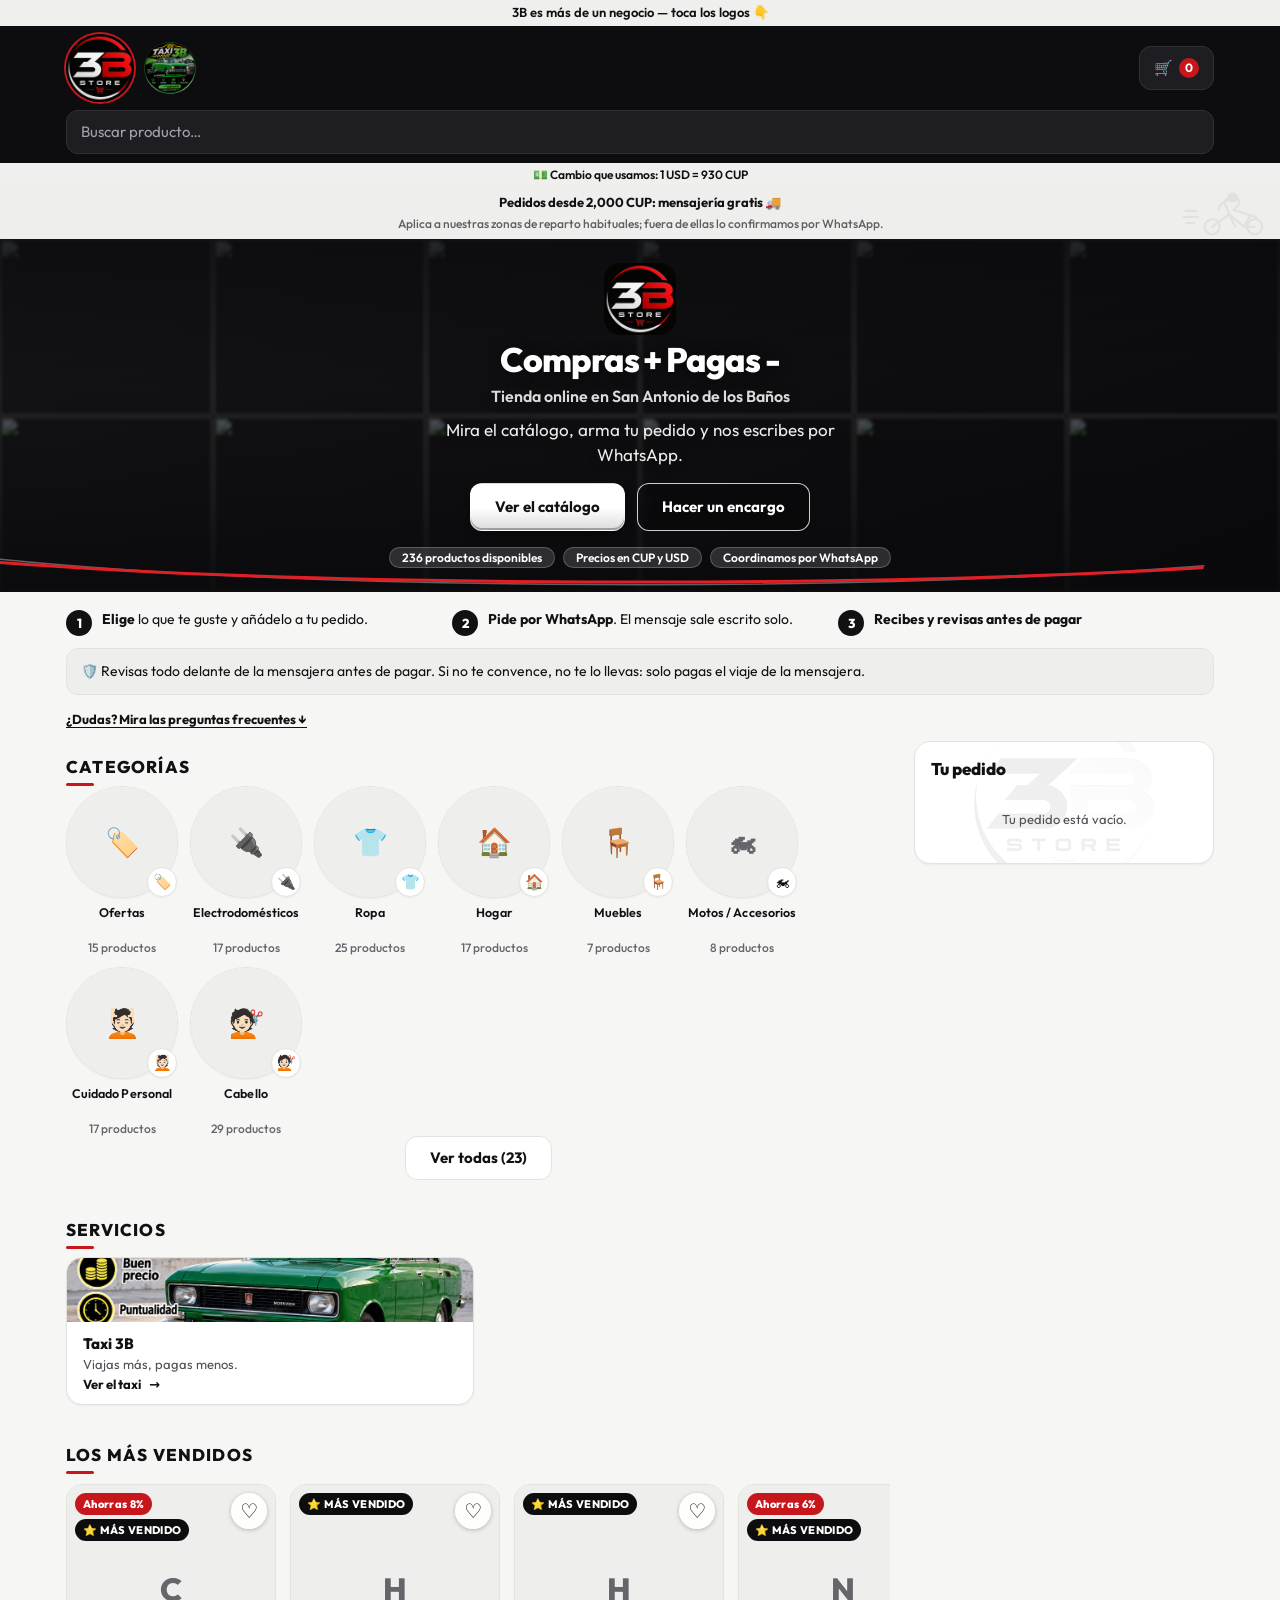
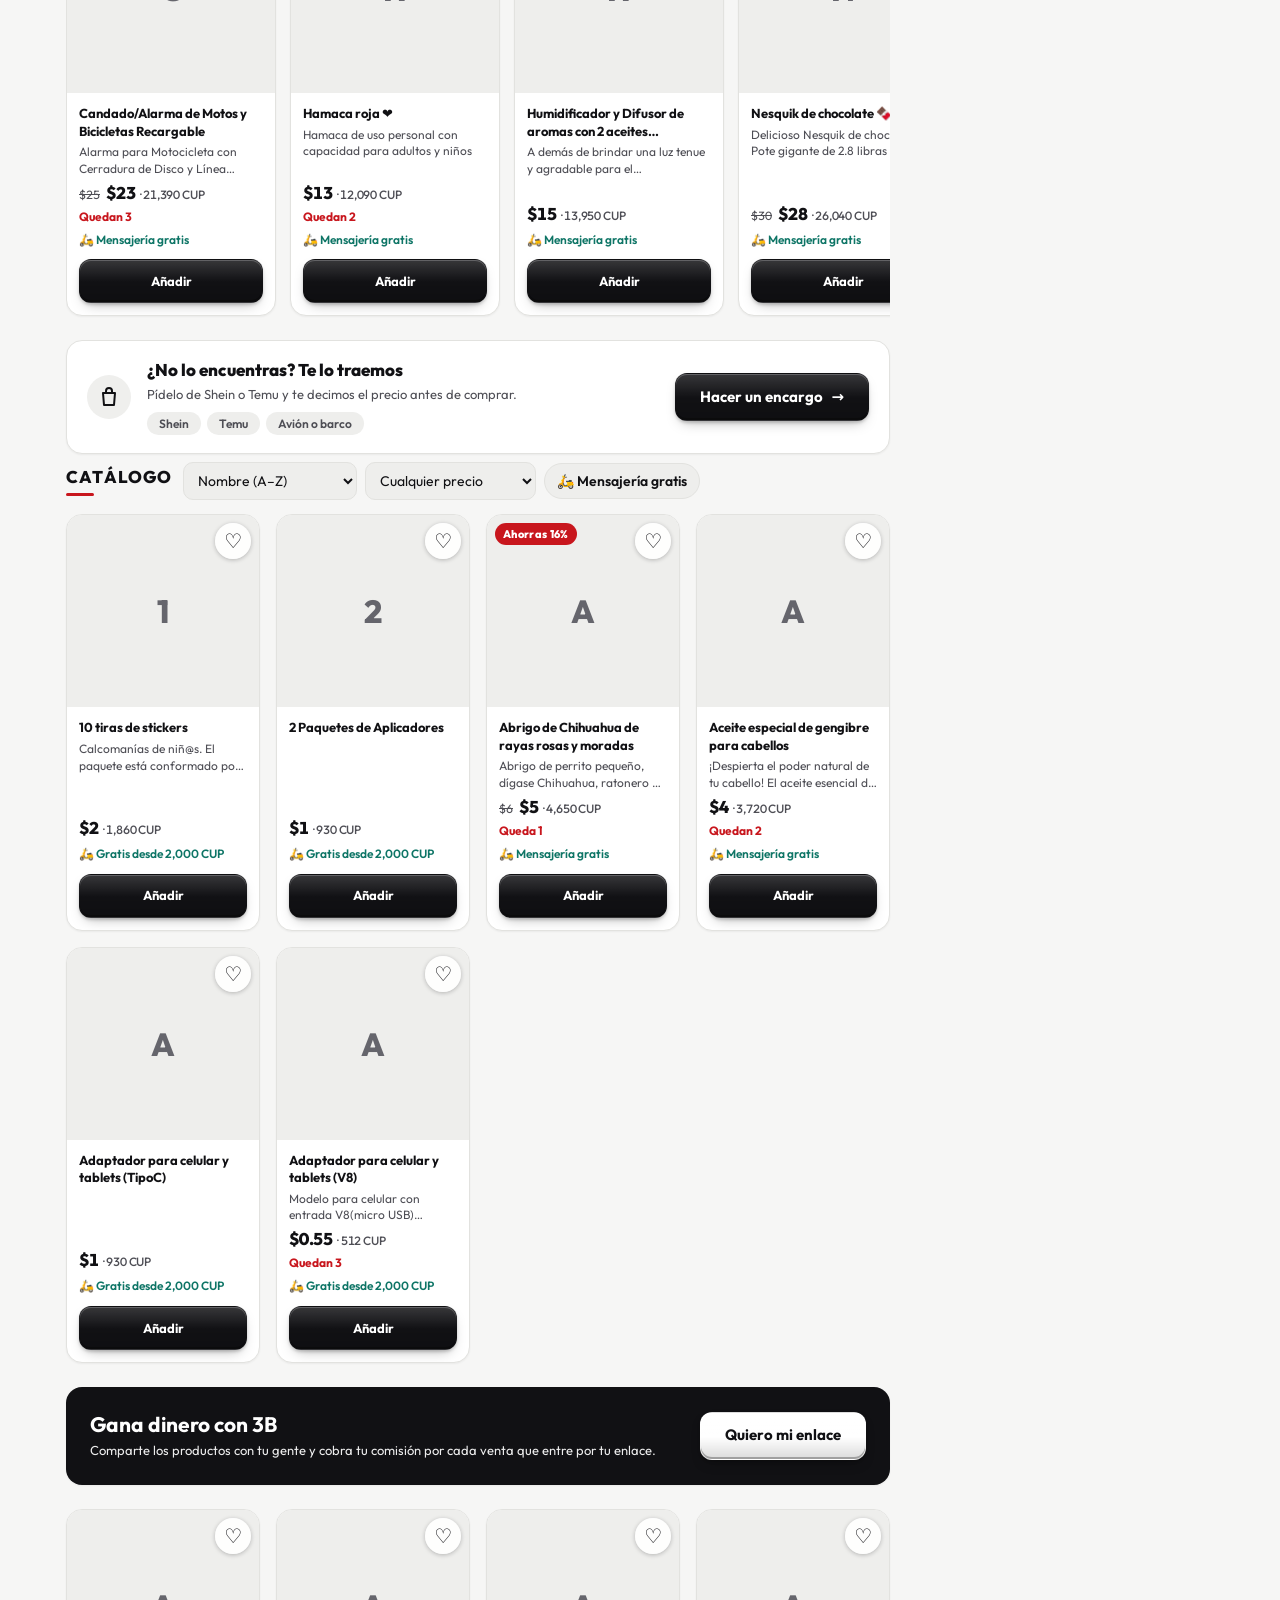
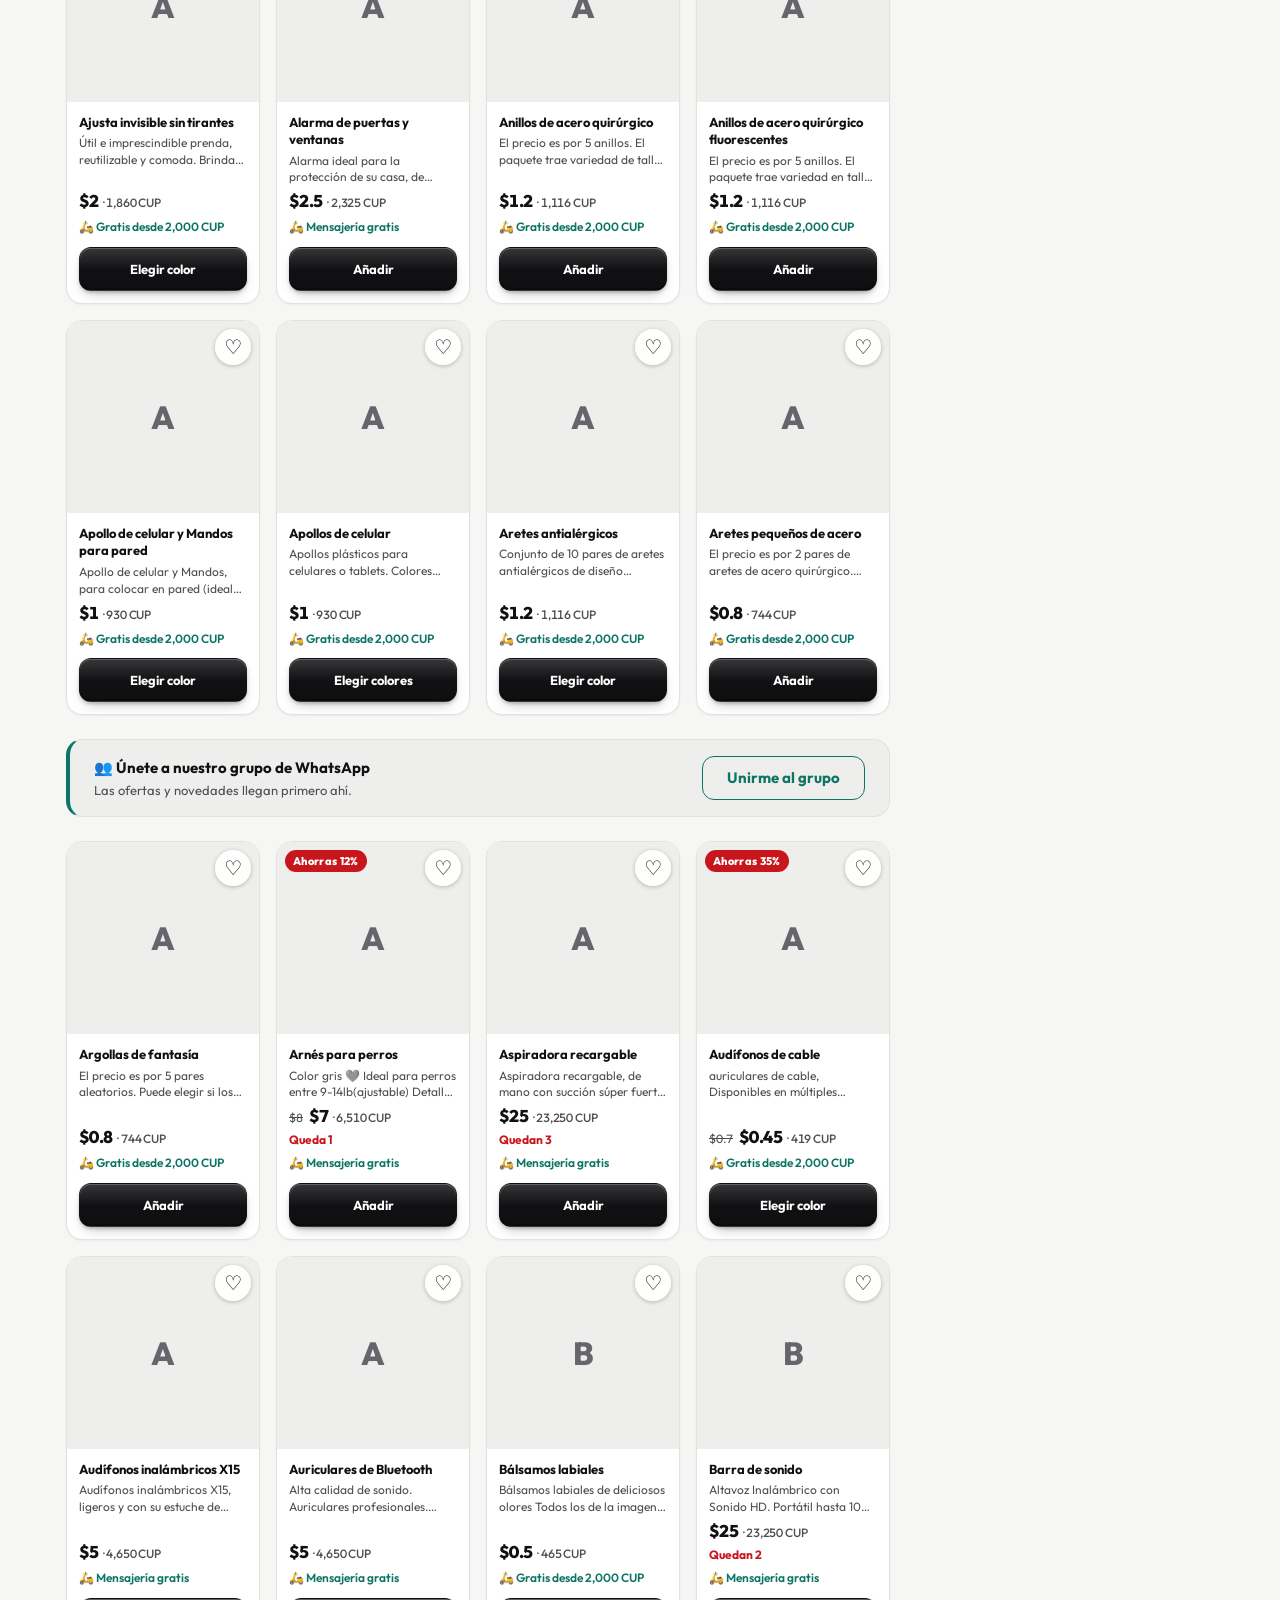
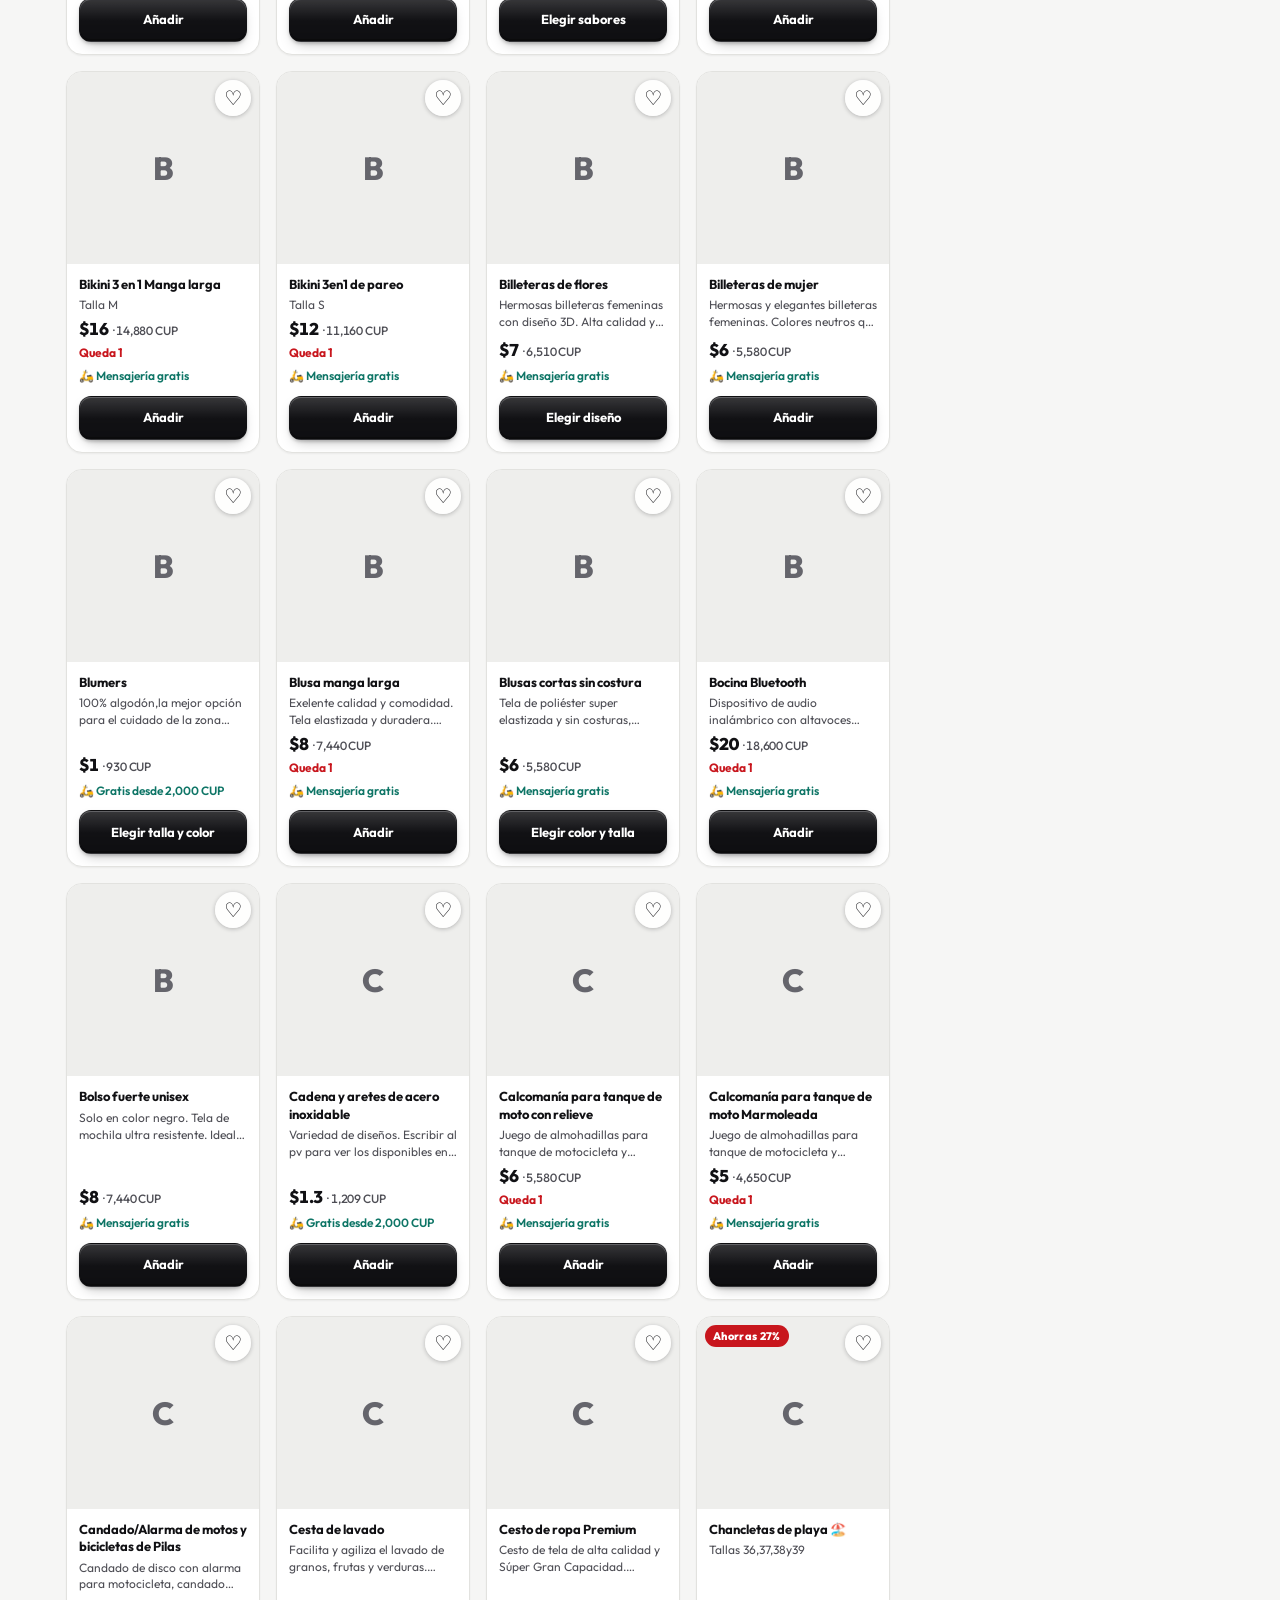
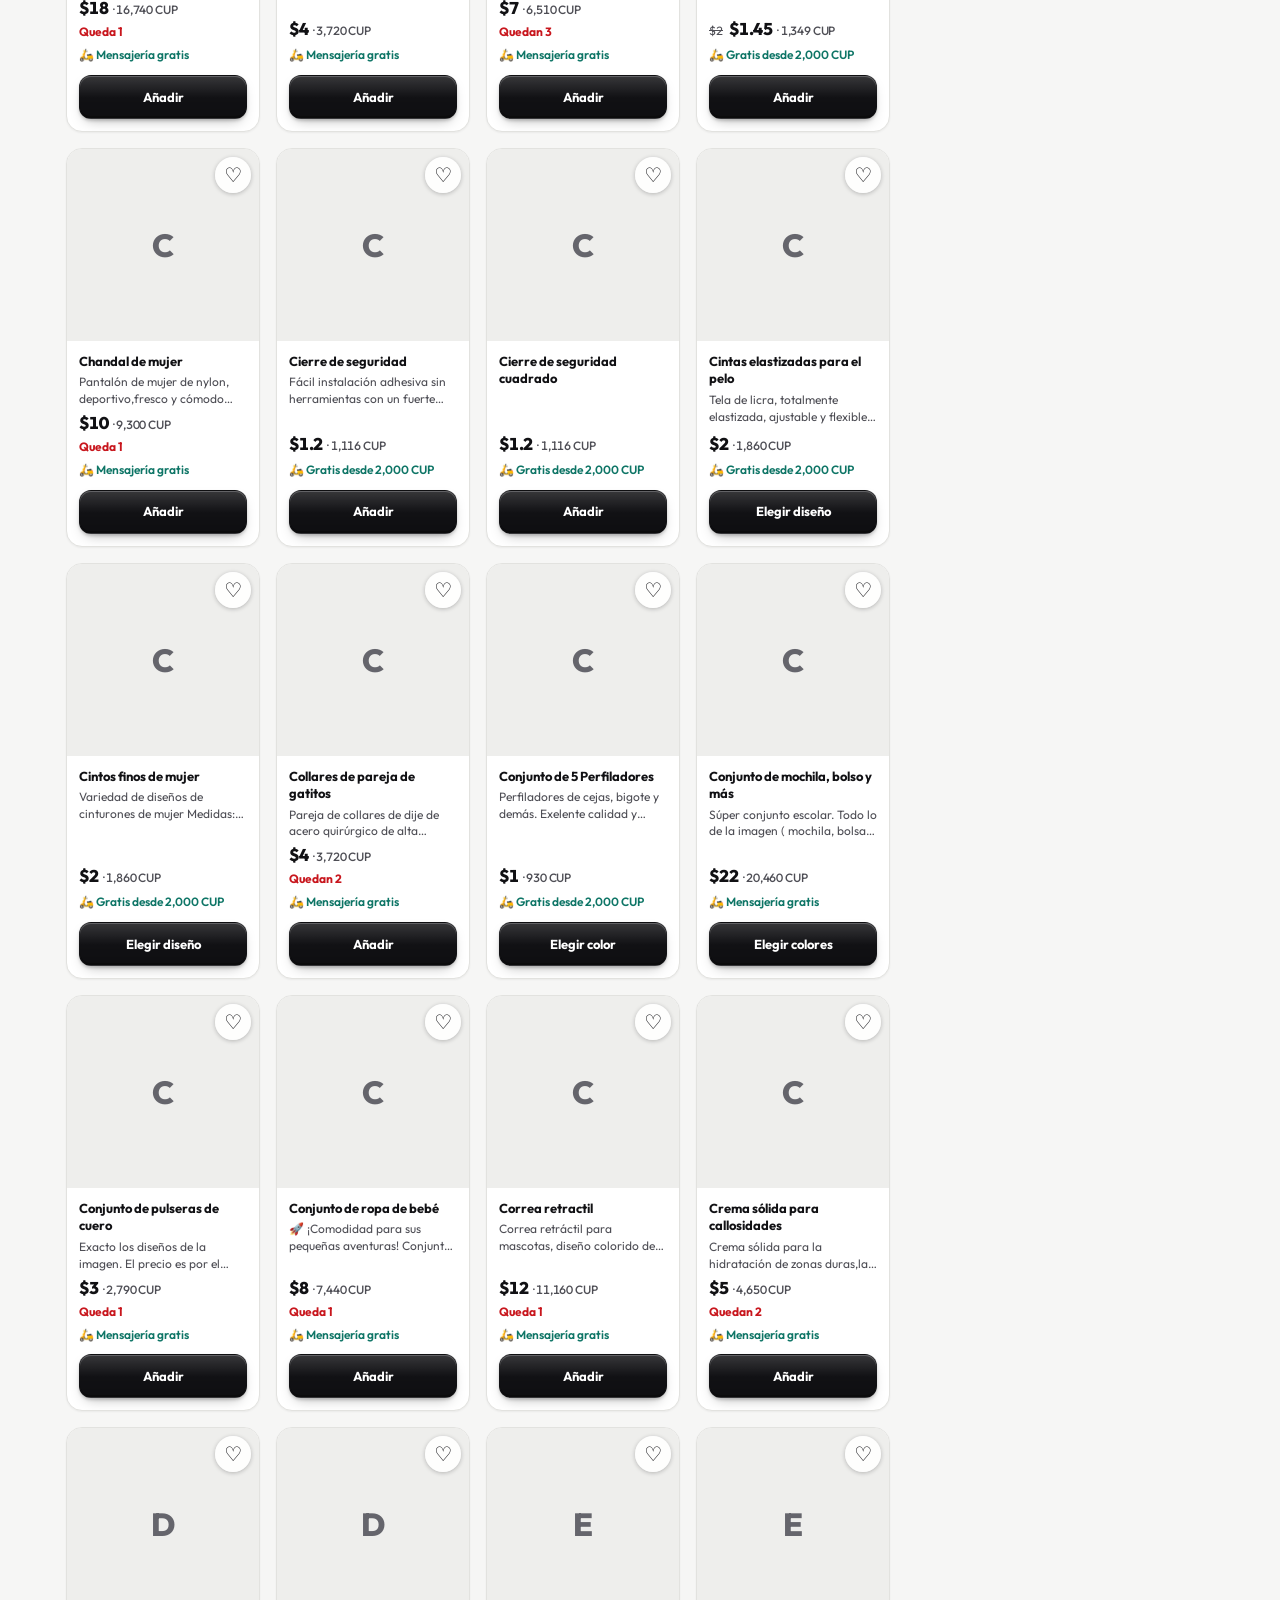
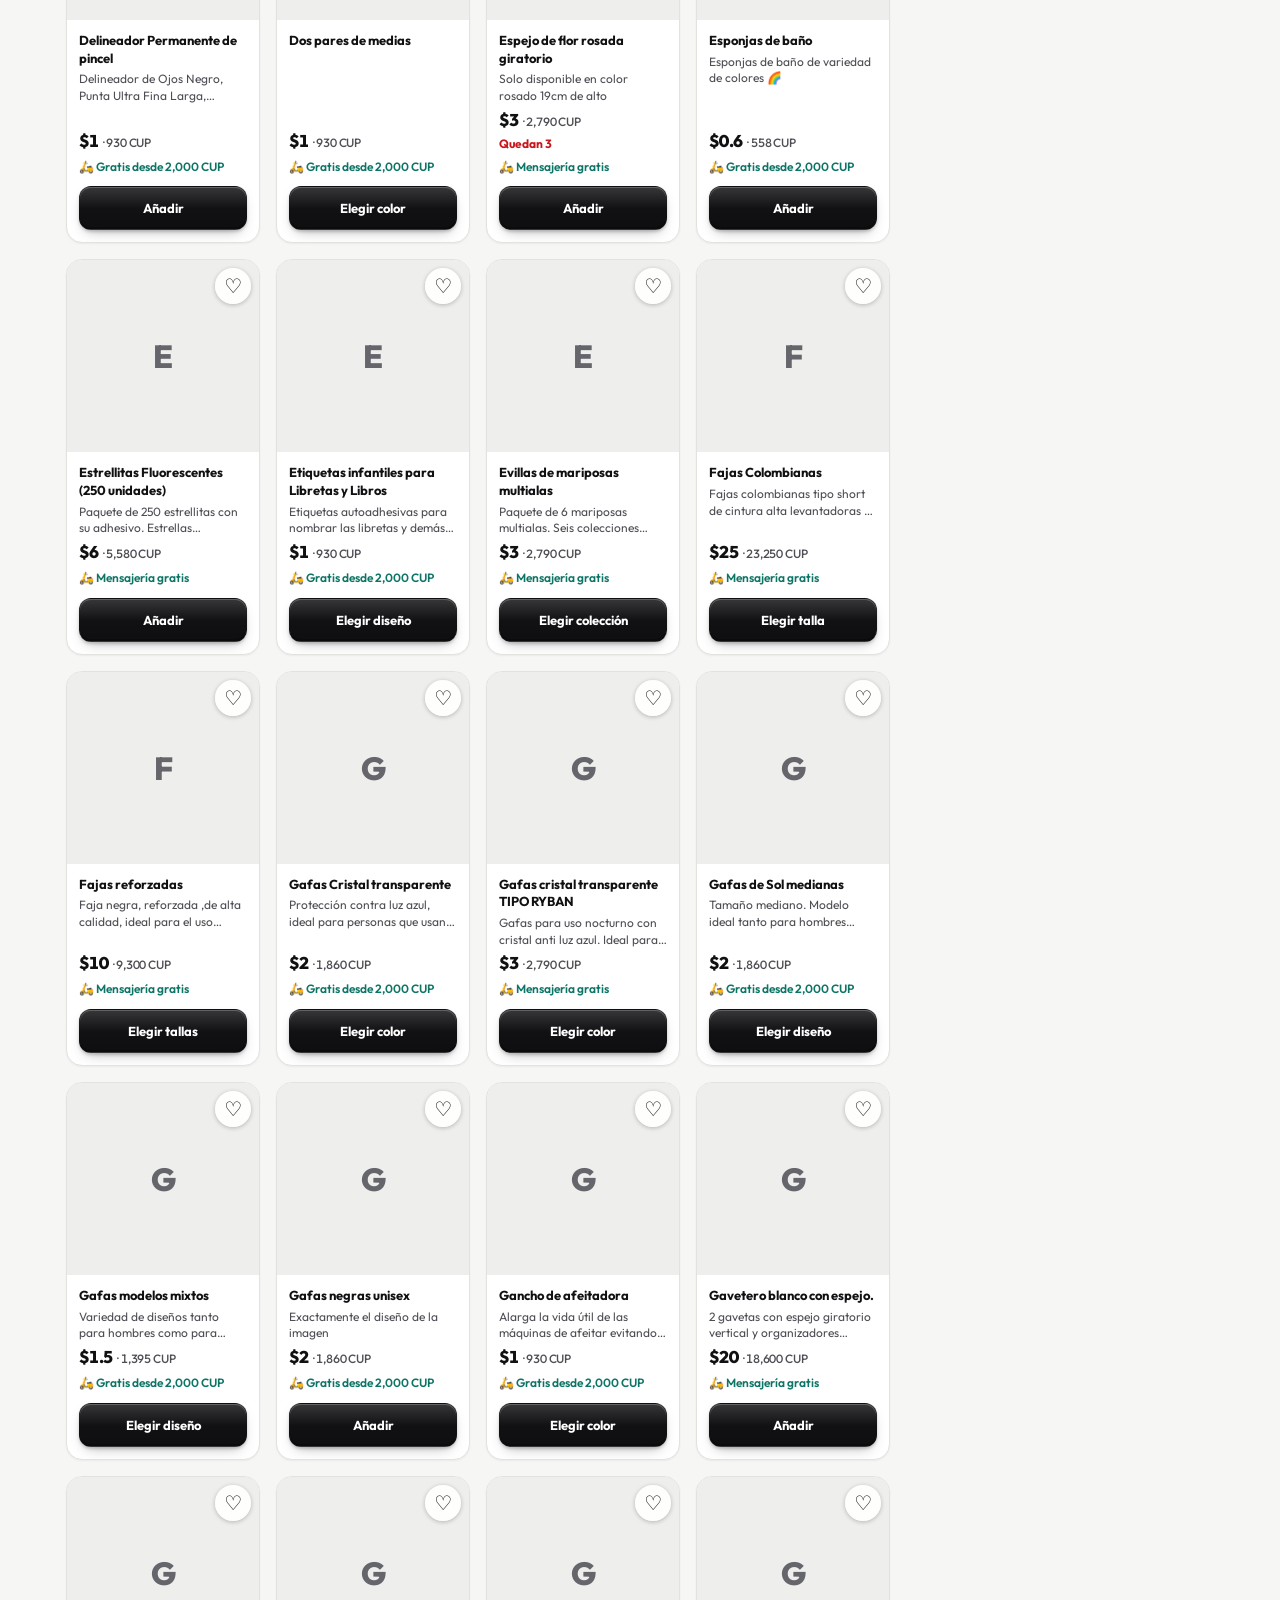
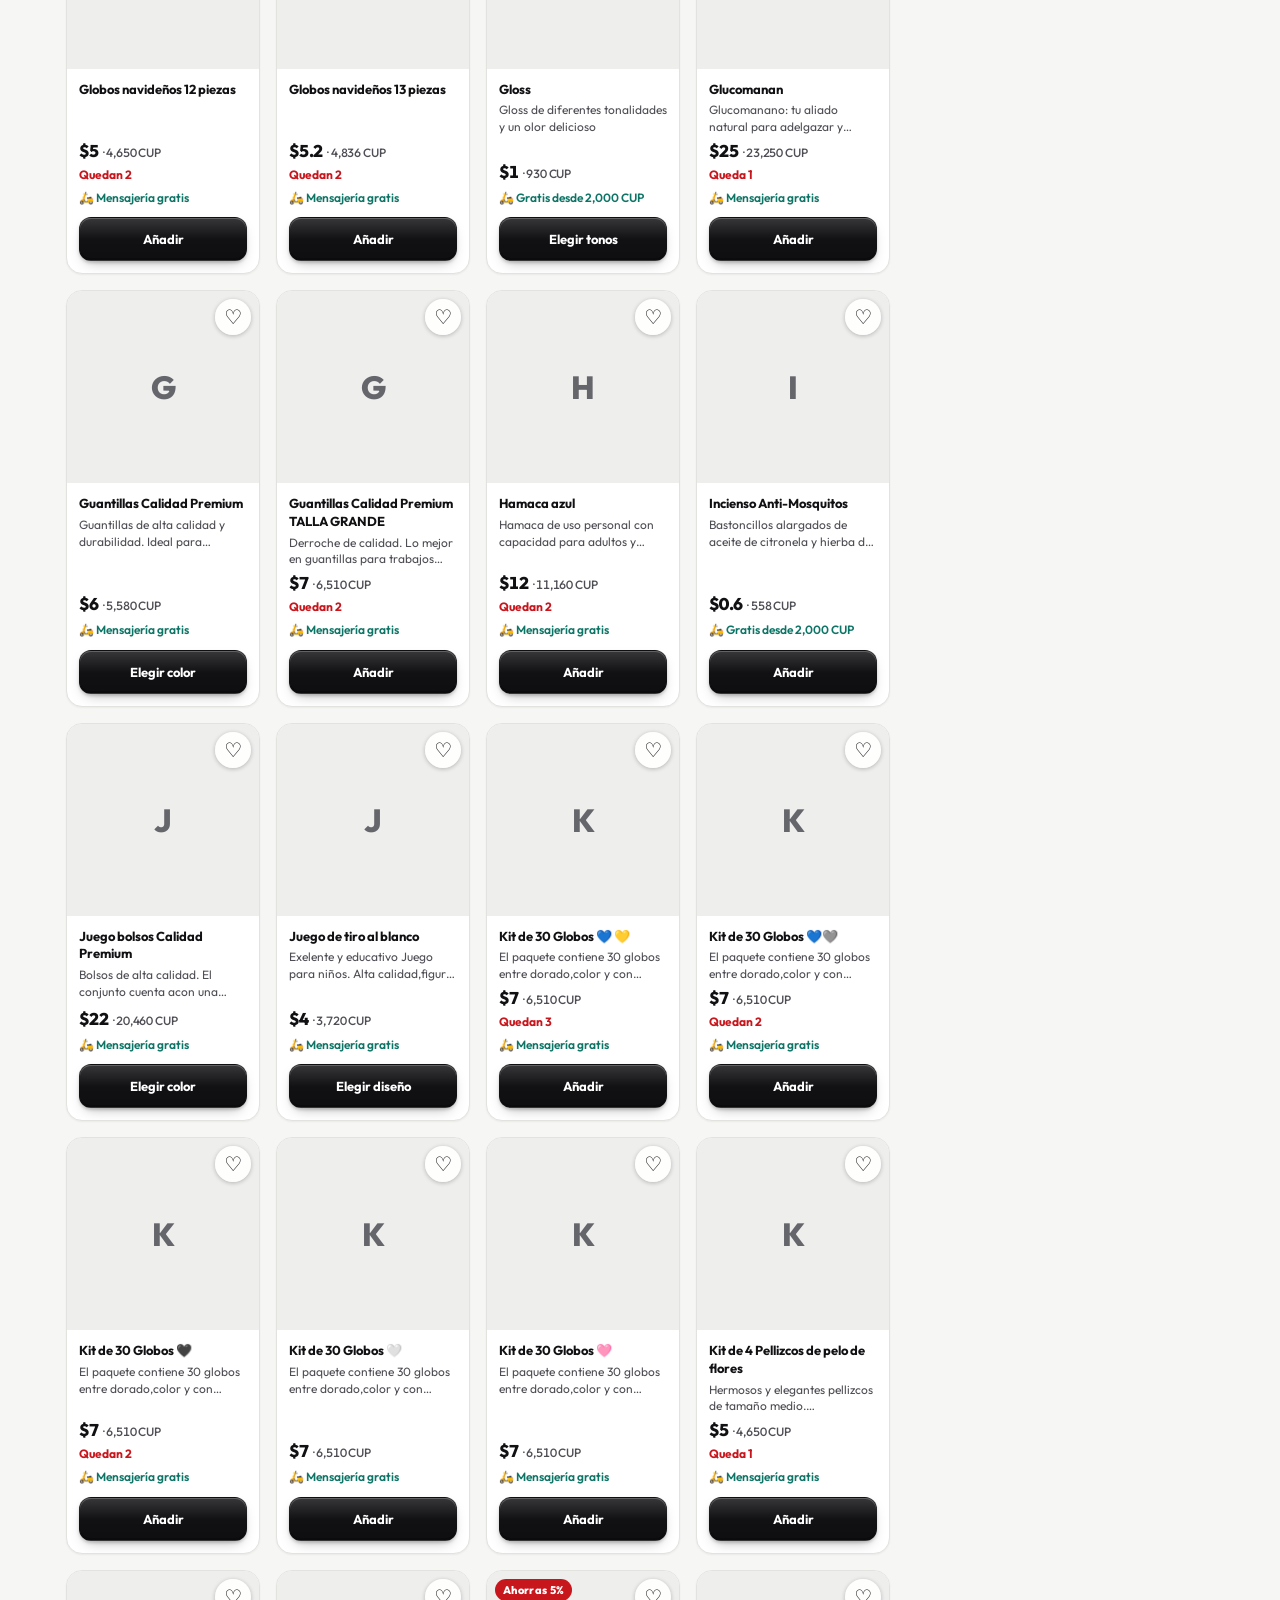
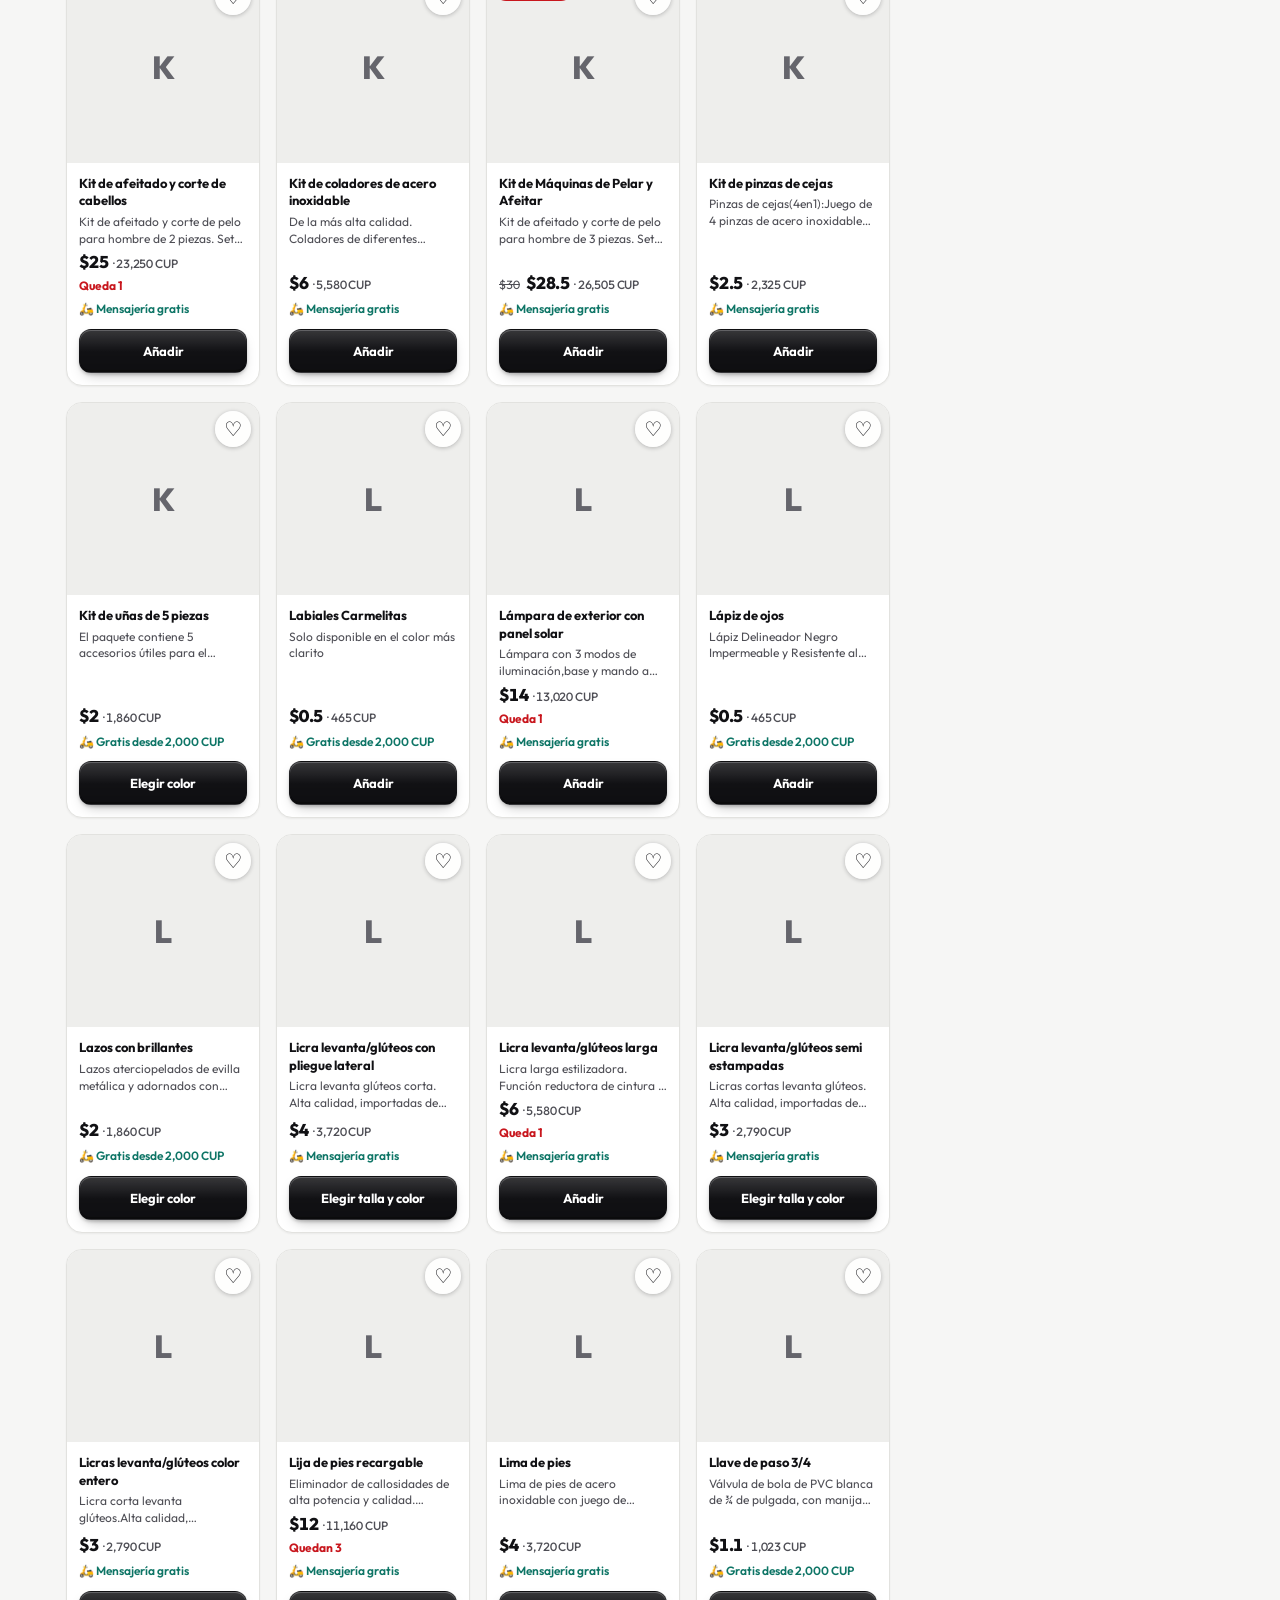
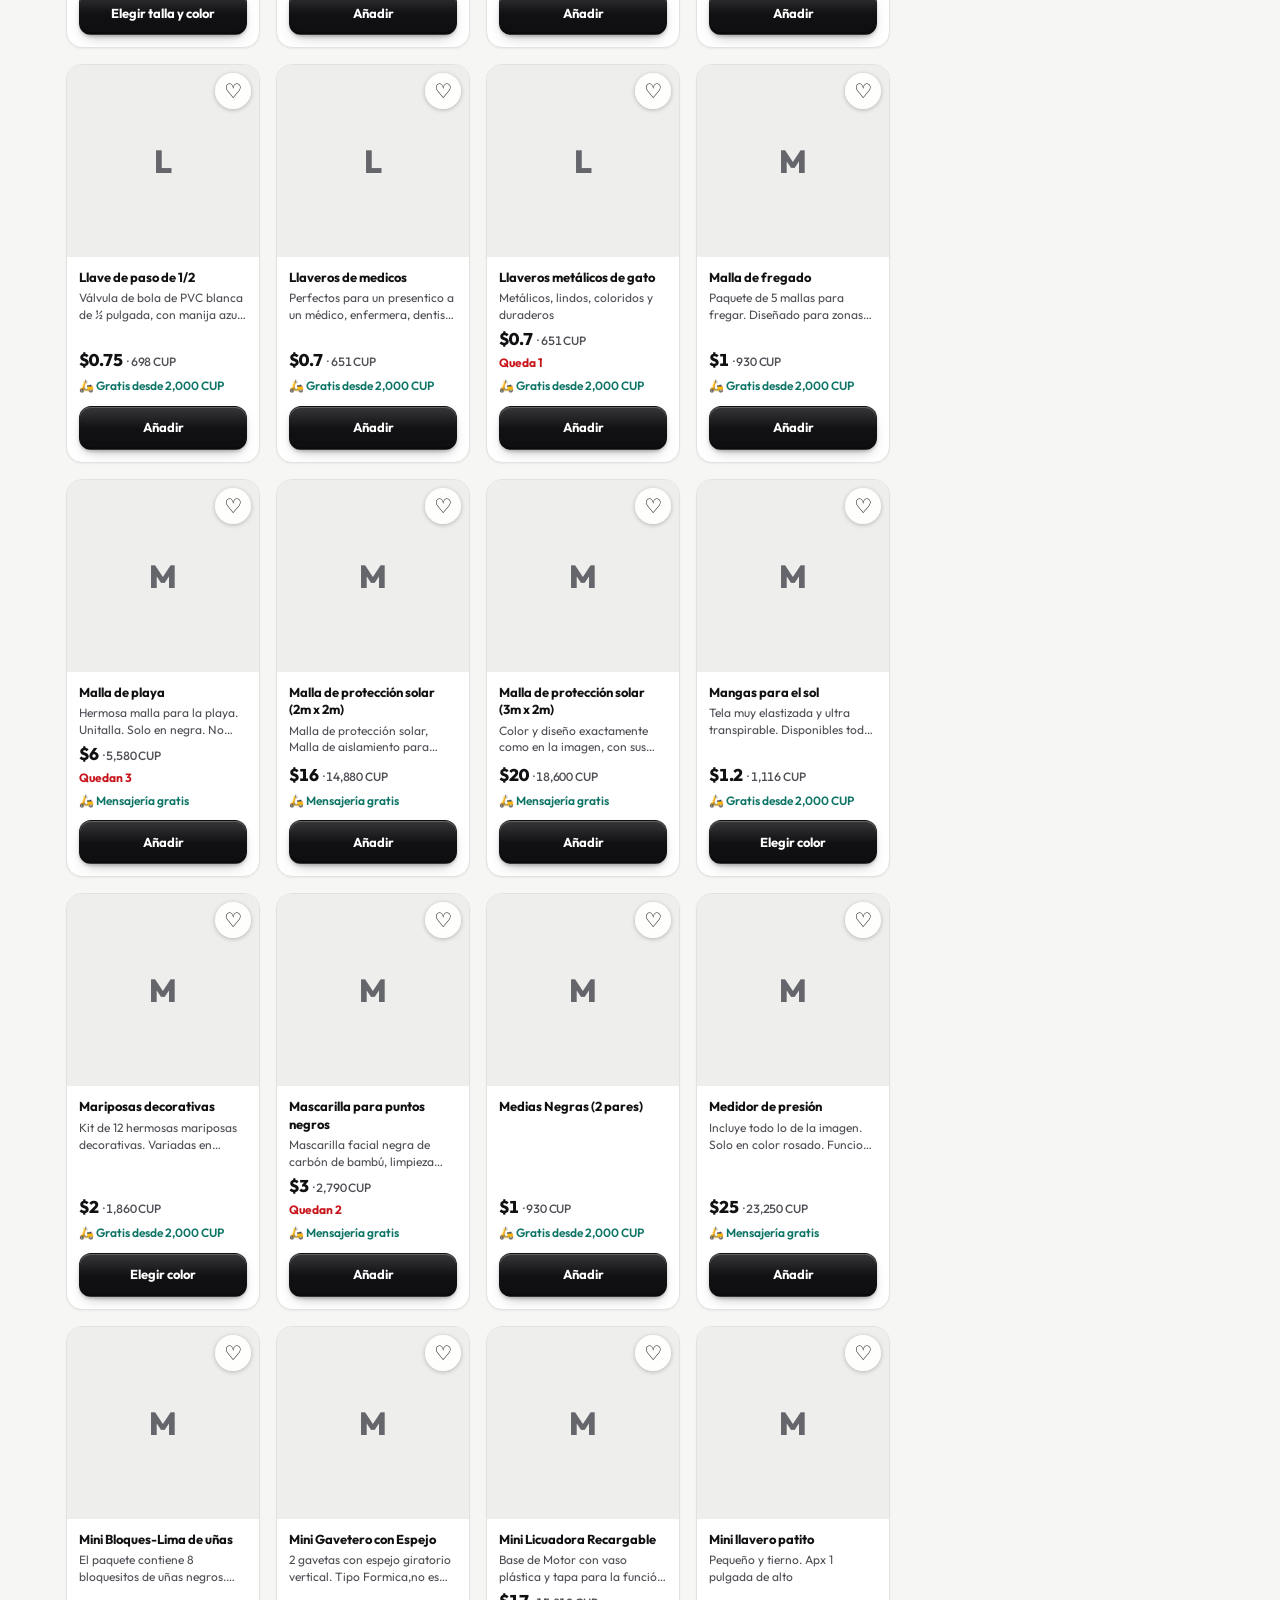
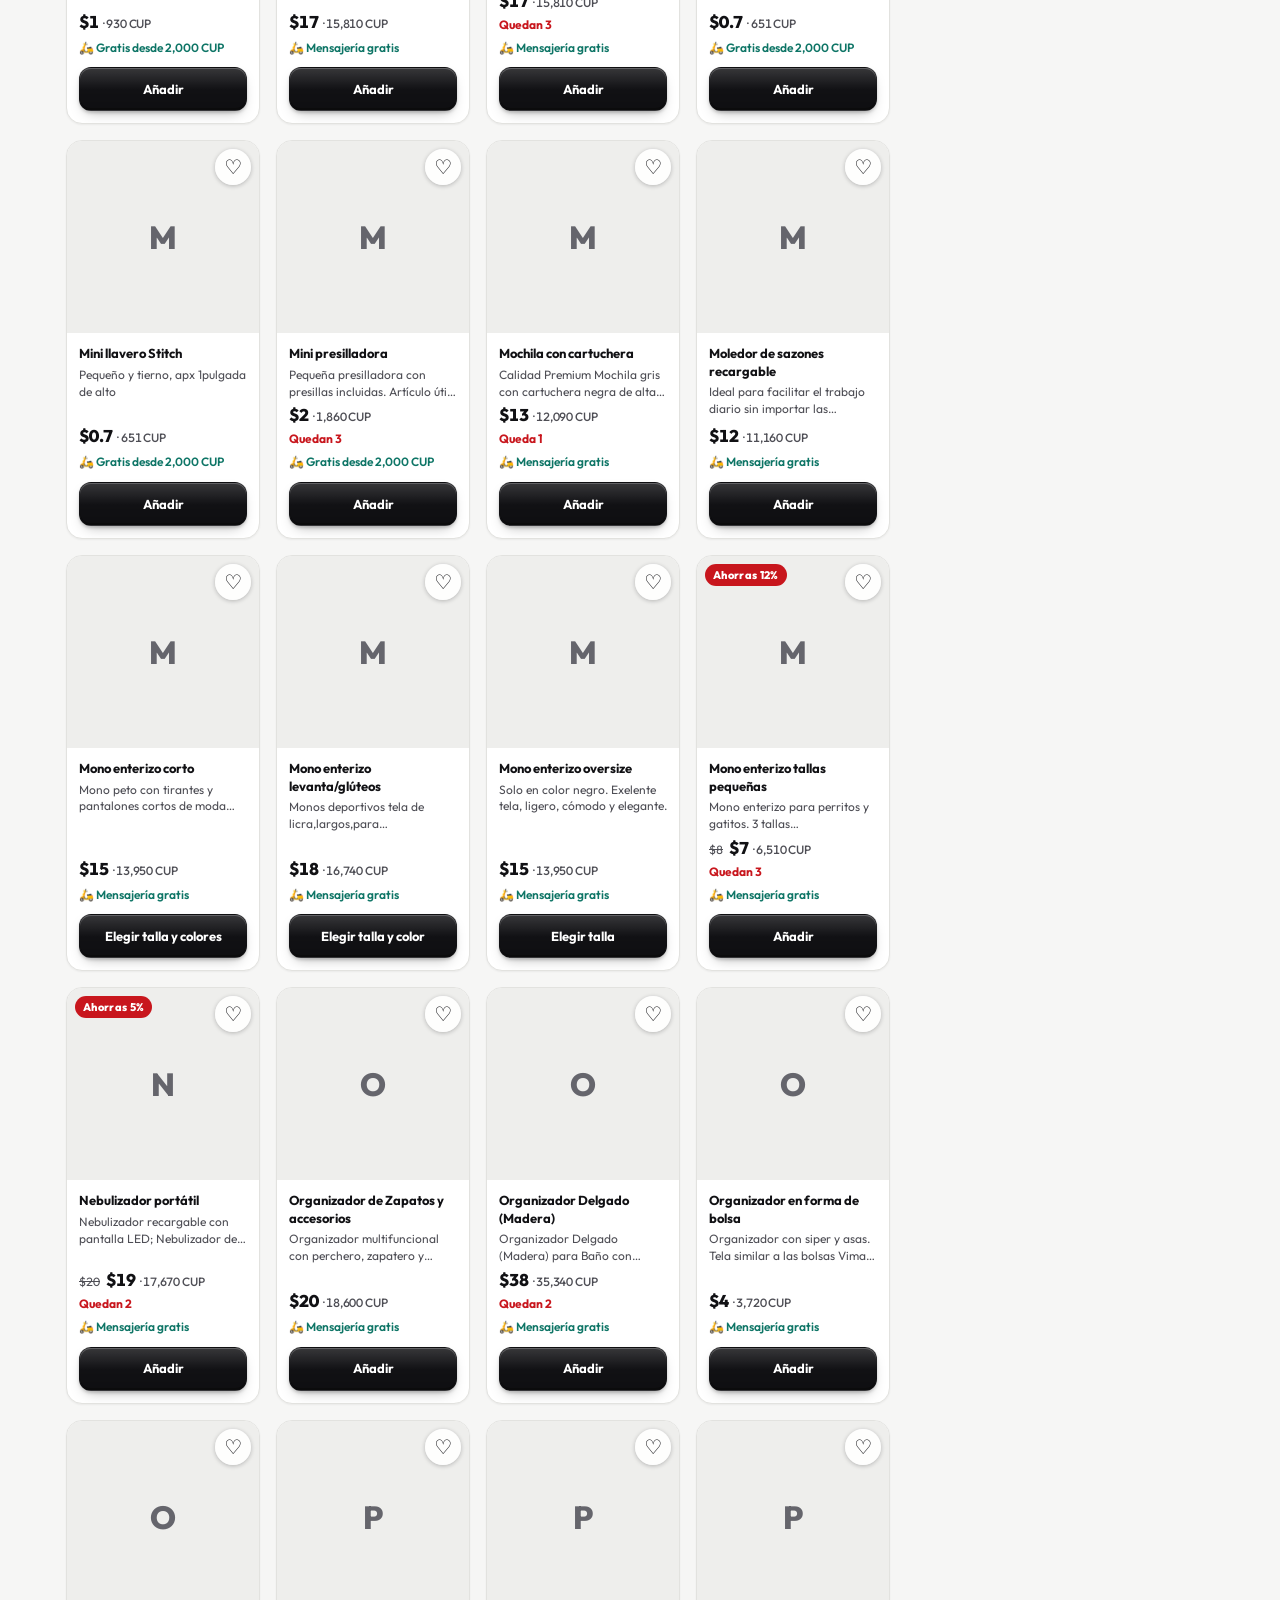
==== commit 1f50fa4c: "feat: «Avísame si baja de precio» en la ficha (copia al buzón, tipo baja) Co-Authored-By: Claude Opu" ====
--- a/index.html
+++ b/index.html
@@ -259,6 +259,18 @@
   </section>
 
   <main class="wrap" id="catalogo">
+    <section id="oferta-dia" class="od" hidden aria-labelledby="od-titulo">
+      <div class="od-card">
+        <div class="od-foto"><img id="od-foto" src="" alt="" decoding="async"><span class="od-sello" id="od-sello"></span></div>
+        <div class="od-info">
+          <h2 id="od-titulo" class="od-etiqueta">🔥 OFERTA DEL DÍA</h2>
+          <div class="od-nom" id="od-nom"></div>
+          <div class="od-precio" id="od-precio"></div>
+          <p class="od-reloj" id="od-reloj" role="timer"></p>
+          <button type="button" class="btn btn-primario" id="od-ver">Ver la oferta</button>
+        </div>
+      </div>
+    </section>
     <section id="mas-vendidos" class="mv" hidden aria-labelledby="mv-titulo">
       <h2 id="mv-titulo" class="mv-titulo">Los más vendidos</h2>
       <div class="mv-tira" id="mv-tira"></div>
@@ -391,6 +403,7 @@
       <div id="banda-gestor-ficha" class="banda-gestor" hidden></div>
       <div class="modal-accion" id="modal-accion"></div>
       <div class="ficha-solo" id="modal-solo" hidden></div>
+      <div class="ficha-baja" id="ficha-baja" hidden></div>
       <section class="ficha-opiniones" id="modal-opiniones" hidden></section>
         <!-- «✓ Listo — ver mi pedido (N)» (2026-10-22). Va entre la acción de compra y el
              botón de preguntar: es la confirmación de que el producto entró, que hasta hoy
@@ -589,6 +602,7 @@
 <script src="mundos.js"></script>
 <script src="orden.js"></script>
 <script src="novedades.js"></script>
+<script src="ofertadia.js"></script>
 <script src="buscar.js"></script>
 <script src="favoritos.js"></script>
 <script src="preciosGestor.js"></script>
@@ -603,6 +617,7 @@
 <script src="aviso.js"></script>
 <script src="pedido-solo.js"></script>
 <script src="buzon.js"></script>
+<script src="baja.js"></script>
 <script src="opinion.js"></script>
 <script src="grupo.js"></script>
 <script src="completar.js"></script>
--- a/estilos.css
+++ b/estilos.css
@@ -722,6 +722,9 @@
 .ficha-solo-btn{display:flex;width:100%;min-height:44px;justify-content:center;align-items:center;gap:6px}
 .panel-solo{margin:0 0 var(--e2);padding:var(--e2);font-size:var(--t-xs);font-weight:600;line-height:1.35;
   color:var(--text);background:rgba(107,114,128,.10);border-radius:var(--radio-md,8px)}
+/* «📉 Avísame si baja de precio» (2026-11-09): secundario discreto, 44 px; colores de .btn-suave (texto sobre --surface). */
+.ficha-baja{margin-top:var(--e1)}
+.ficha-baja-btn{display:flex;width:100%;min-height:44px;justify-content:center;align-items:center;gap:6px}
 .ficha-preguntar{margin-top:var(--e1)}
 .ficha-preguntar-btn{display:flex;width:100%;justify-content:center;align-items:center;gap:6px}
 .espera-ficha{font-size:13px;color:var(--text-2);background:rgba(107,114,128,.08);
@@ -1134,6 +1137,33 @@
 }
 .mv-tira .card{flex:0 0 40%;scroll-snap-align:start;max-width:230px}
 @media (min-width:700px){ .mv-tira .card{flex-basis:210px} }
+/* 🔥 Oferta del dia (ofertadia.js). Tokens existentes, sin colores nuevos: etiqueta en
+   --oferta sobre --surface (texto), sello en el par --oferta/--oferta-ink, resto en
+   --text/--text-2. Contrastes medidos y fijados en test/ofertaDiaCableado.test.js.
+   Sin animacion ni parpadeo: solo cambian los numeros (prefers-reduced-motion incluido). */
+.od{margin:0 0 18px}
+.od-card{
+  display:flex;flex-direction:column;overflow:hidden;
+  background:var(--surface);border:1px solid var(--border);border-radius:var(--radio-card);box-shadow:var(--sombra-1);
+}
+.od-foto{position:relative;aspect-ratio:4/3;background:var(--surface-2)}
+.od-foto img{display:block;width:100%;height:100%;object-fit:cover;cursor:pointer}
+.od-sello{
+  position:absolute;top:8px;left:8px;
+  background:var(--oferta);color:var(--oferta-ink);
+  font-size:13px;font-weight:800;letter-spacing:.03em;padding:var(--e0) var(--e2);border-radius:var(--radio-pill);
+}
+.od-sello:empty{display:none}
+.od-info{padding:var(--e3);display:flex;flex-direction:column;gap:var(--e1);align-items:flex-start}
+.od-etiqueta{margin:0;font-size:var(--t-sm);font-weight:800;letter-spacing:.04em;color:var(--oferta)}
+.od-nom{font-size:clamp(17px,2.6vw,21px);font-weight:700;line-height:1.3;color:var(--text)}
+.od-precio{display:flex;align-items:baseline;gap:8px;flex-wrap:wrap}
+.od-reloj{margin:0;font-size:var(--t-lg,18px);font-weight:800;color:var(--text);font-variant-numeric:tabular-nums}
+@media (min-width:700px){
+  .od-card{flex-direction:row}
+  .od-foto{flex:0 0 42%;aspect-ratio:auto;min-height:240px}
+  .od-info{flex:1;justify-content:center;padding:var(--e4,24px)}
+}
 .card-nuevo{
   background:var(--brand-soft);color:var(--brand);border:1px solid var(--brand);
   font-size:11px;font-weight:800;letter-spacing:.03em;padding:var(--e0) var(--e1);border-radius:var(--radio-pill);
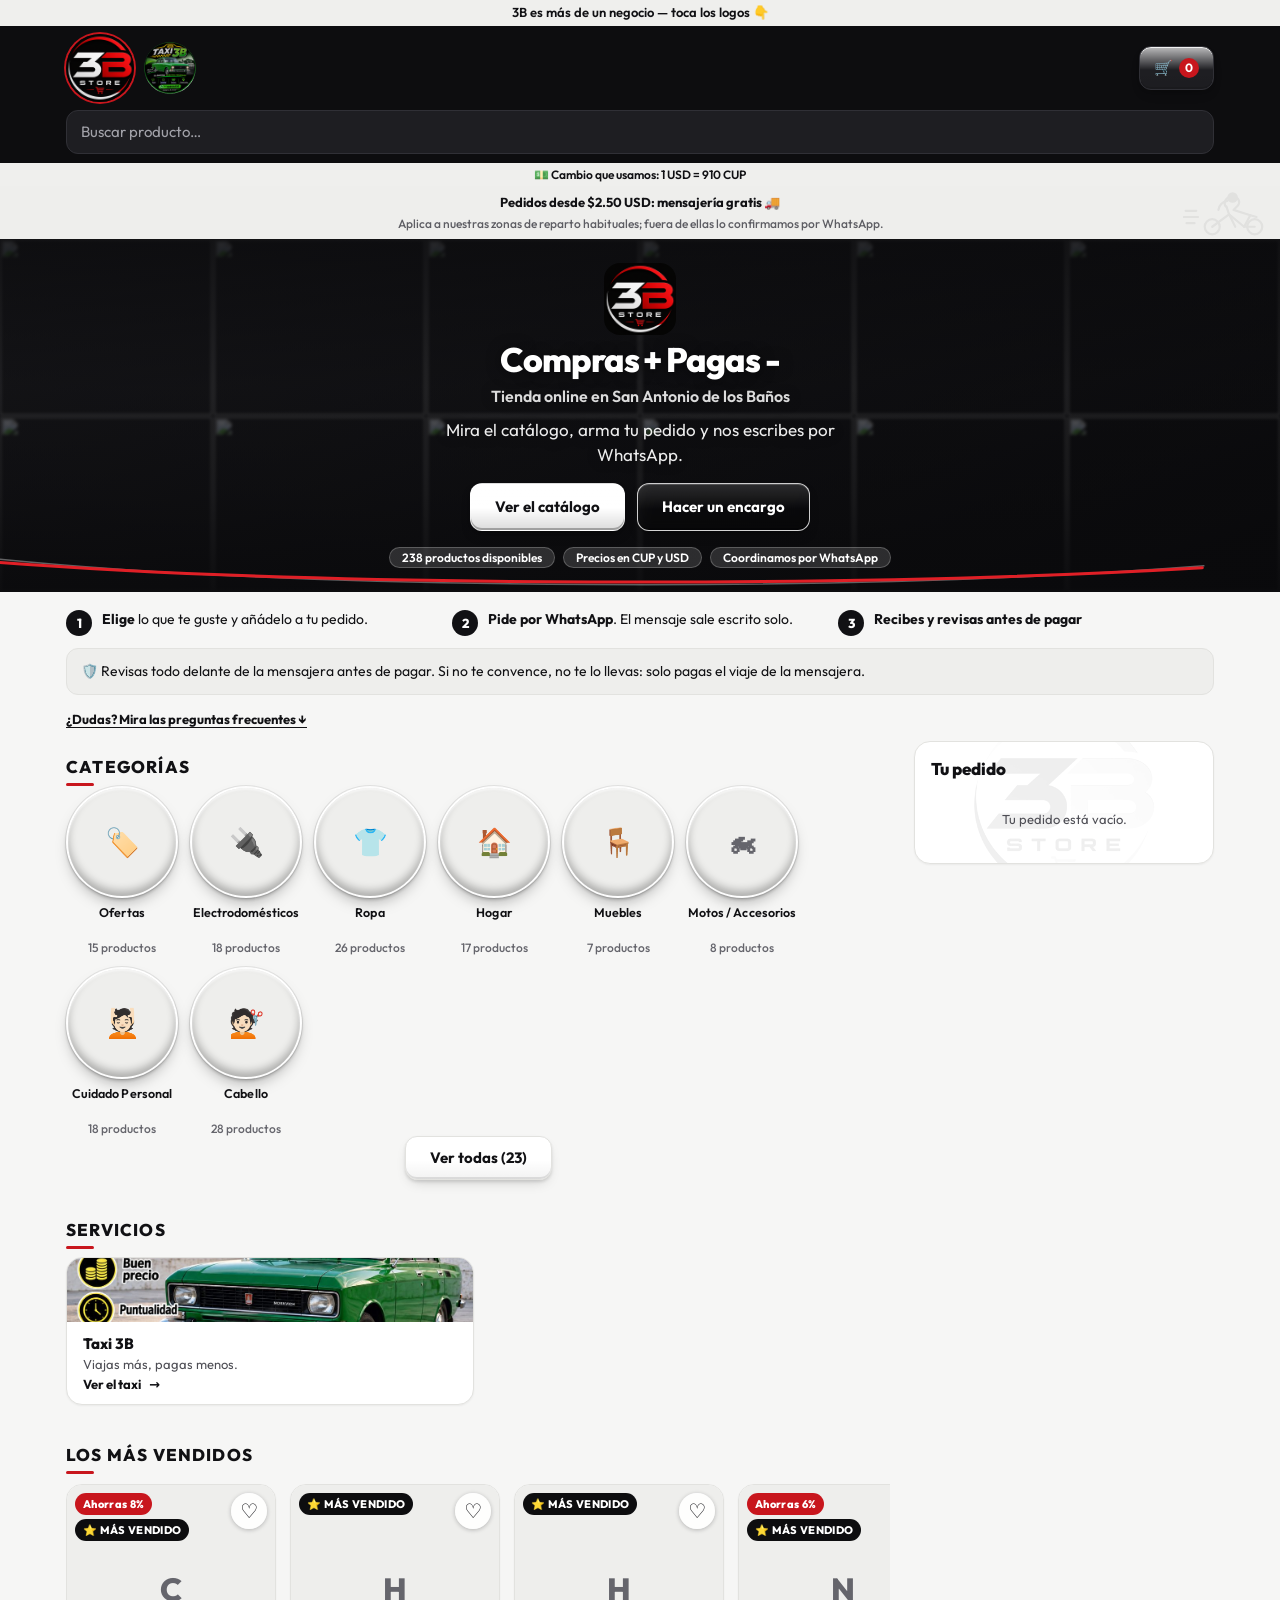
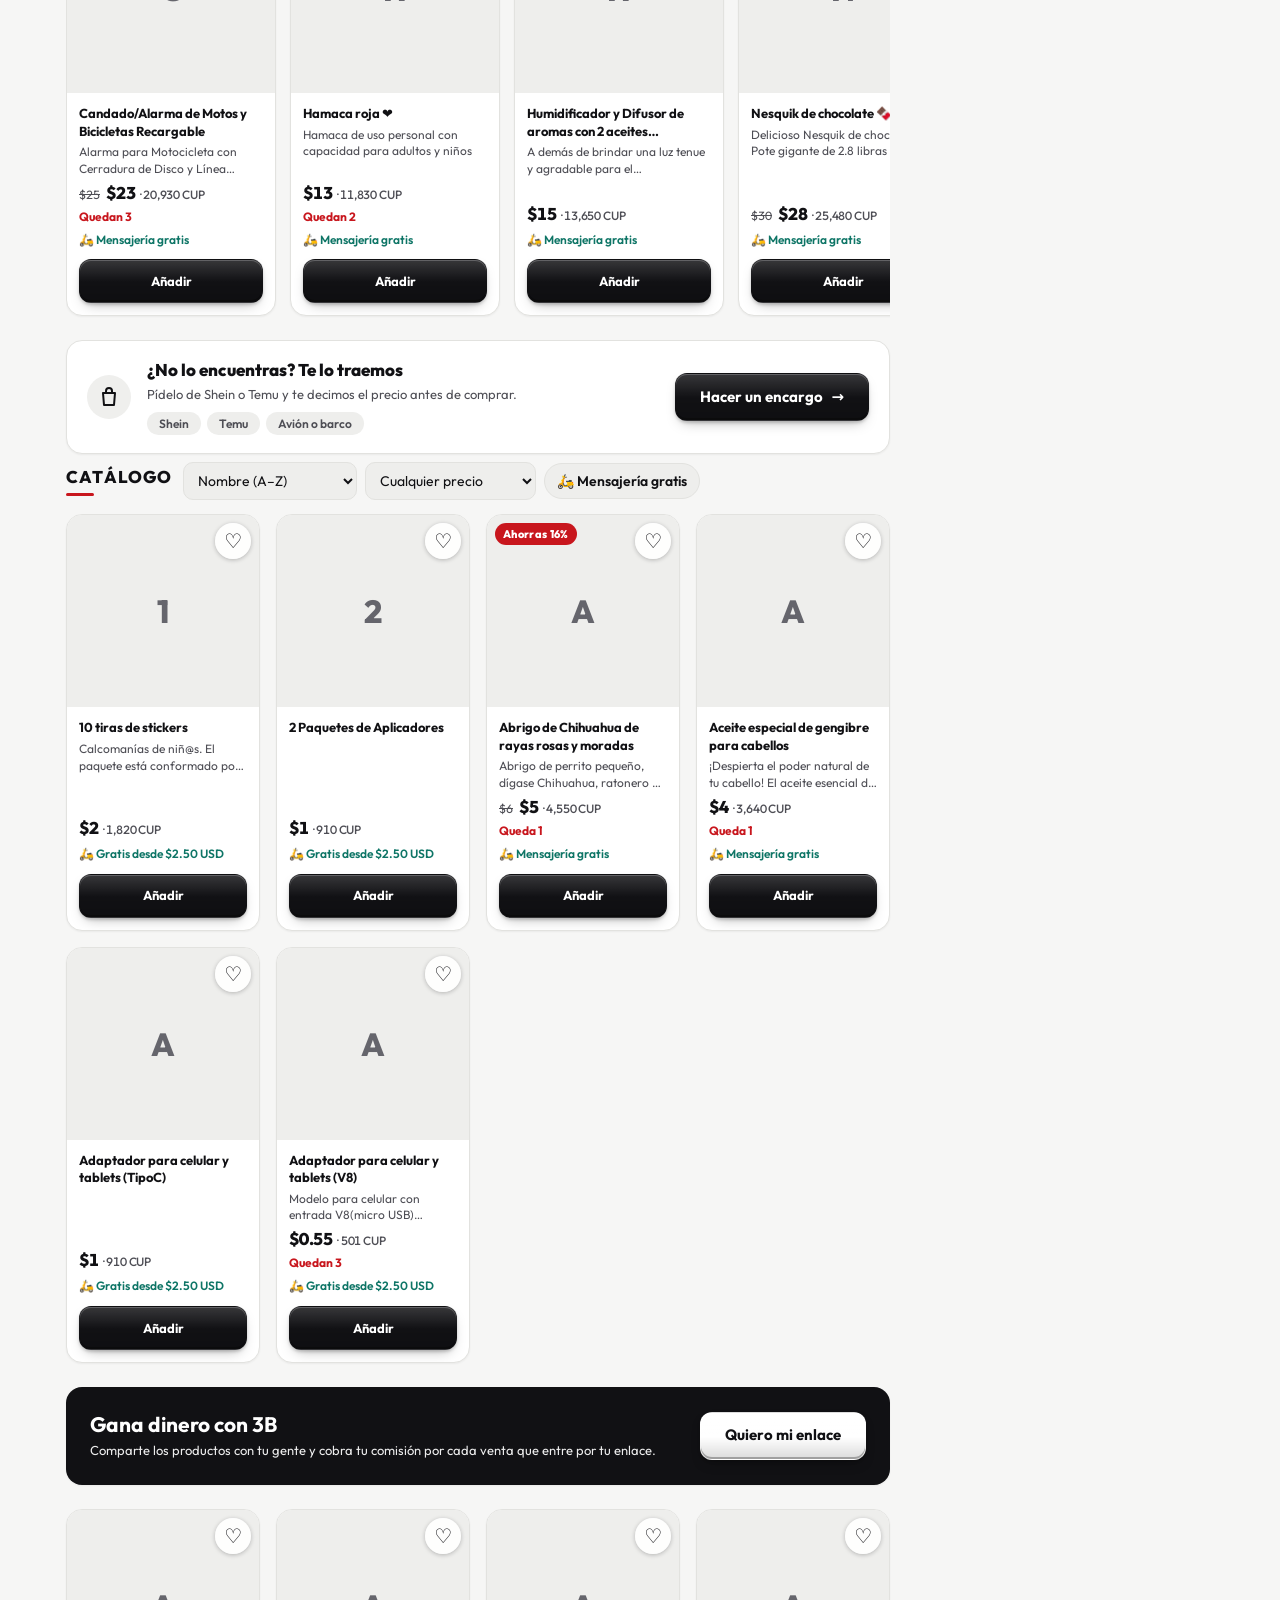
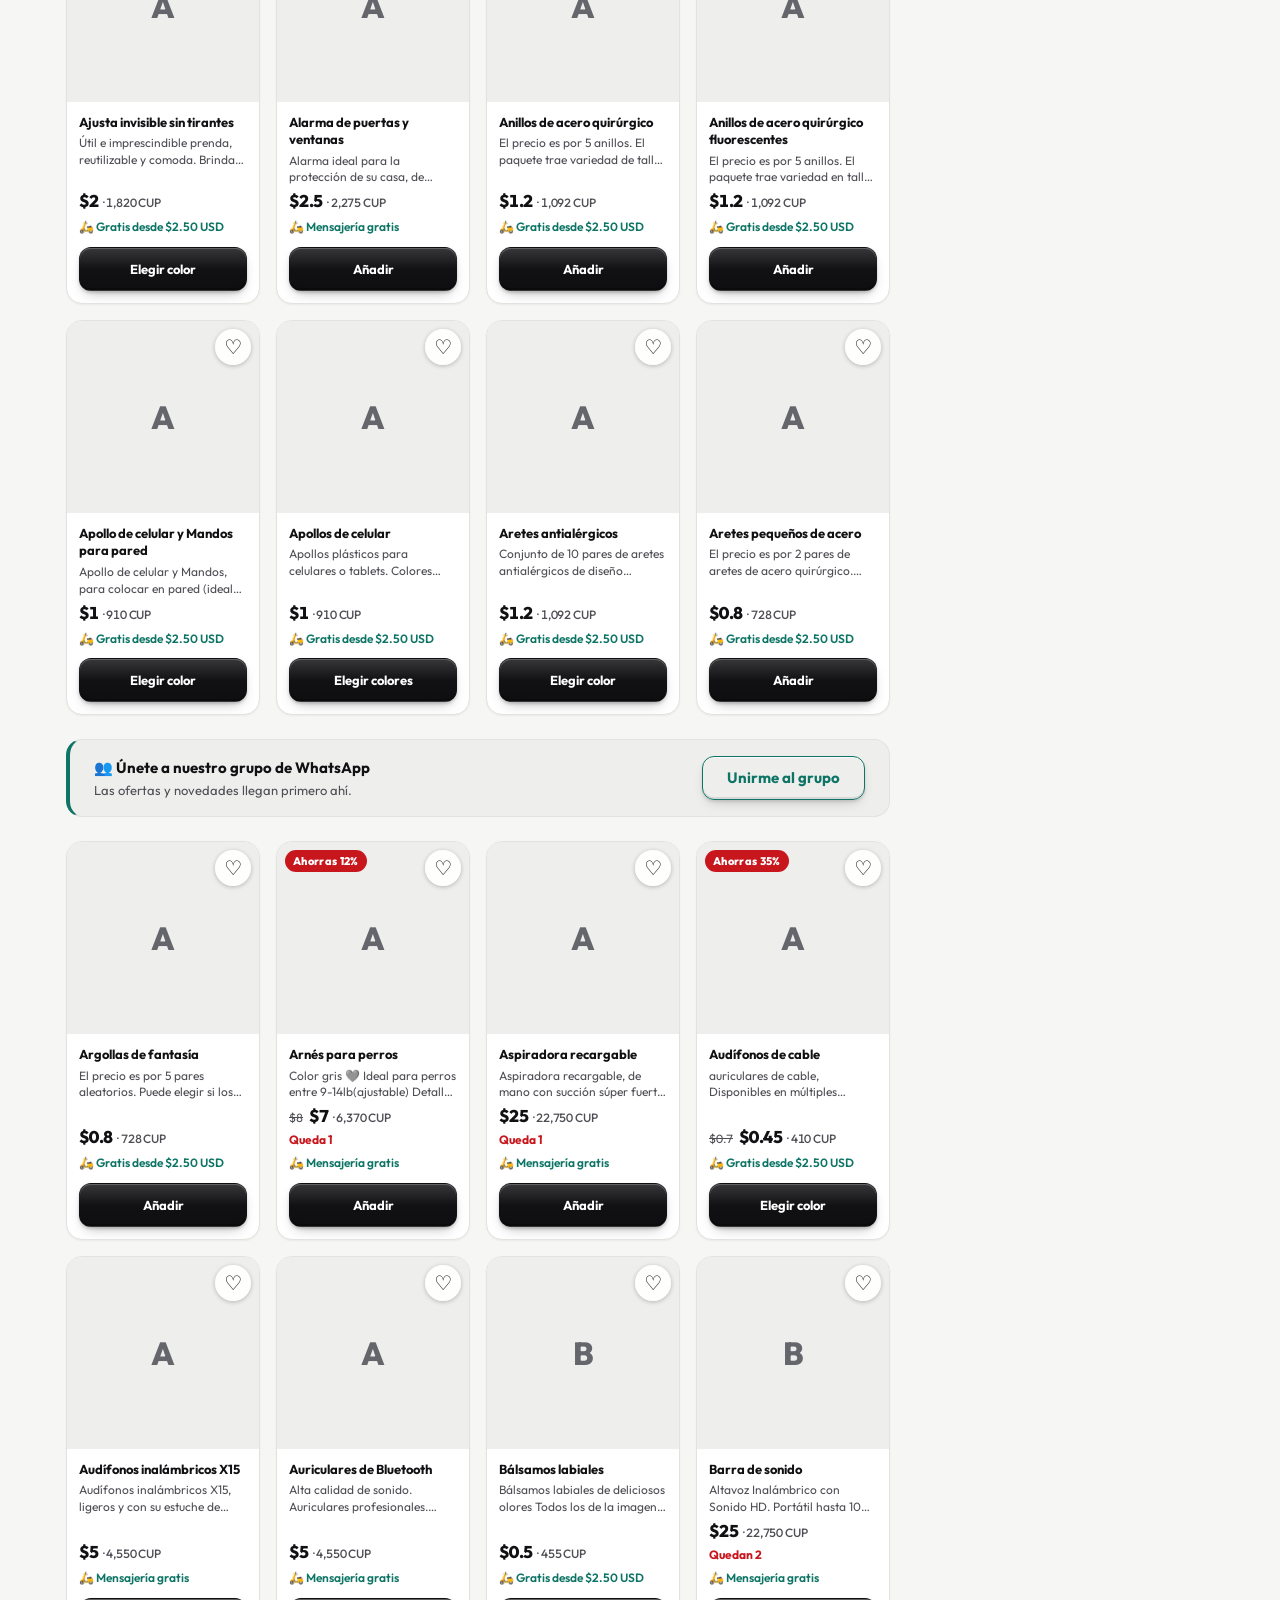
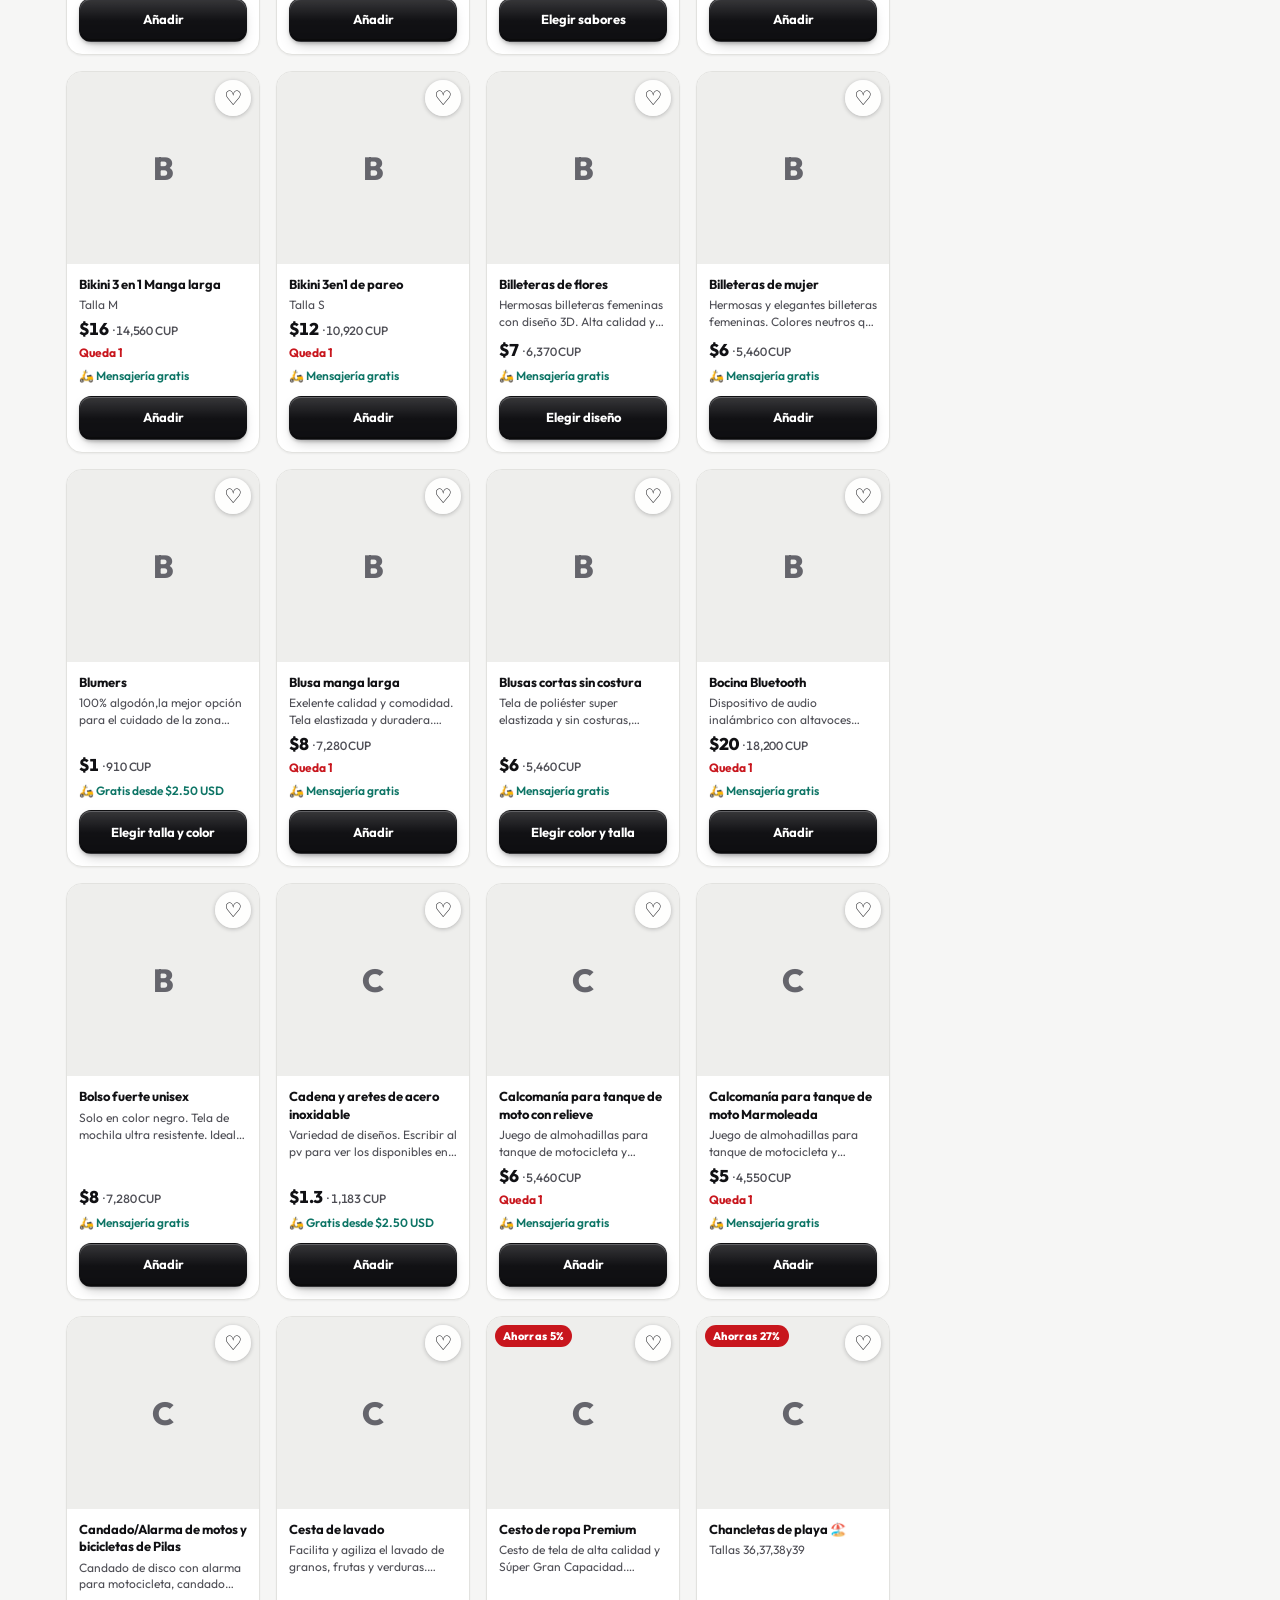
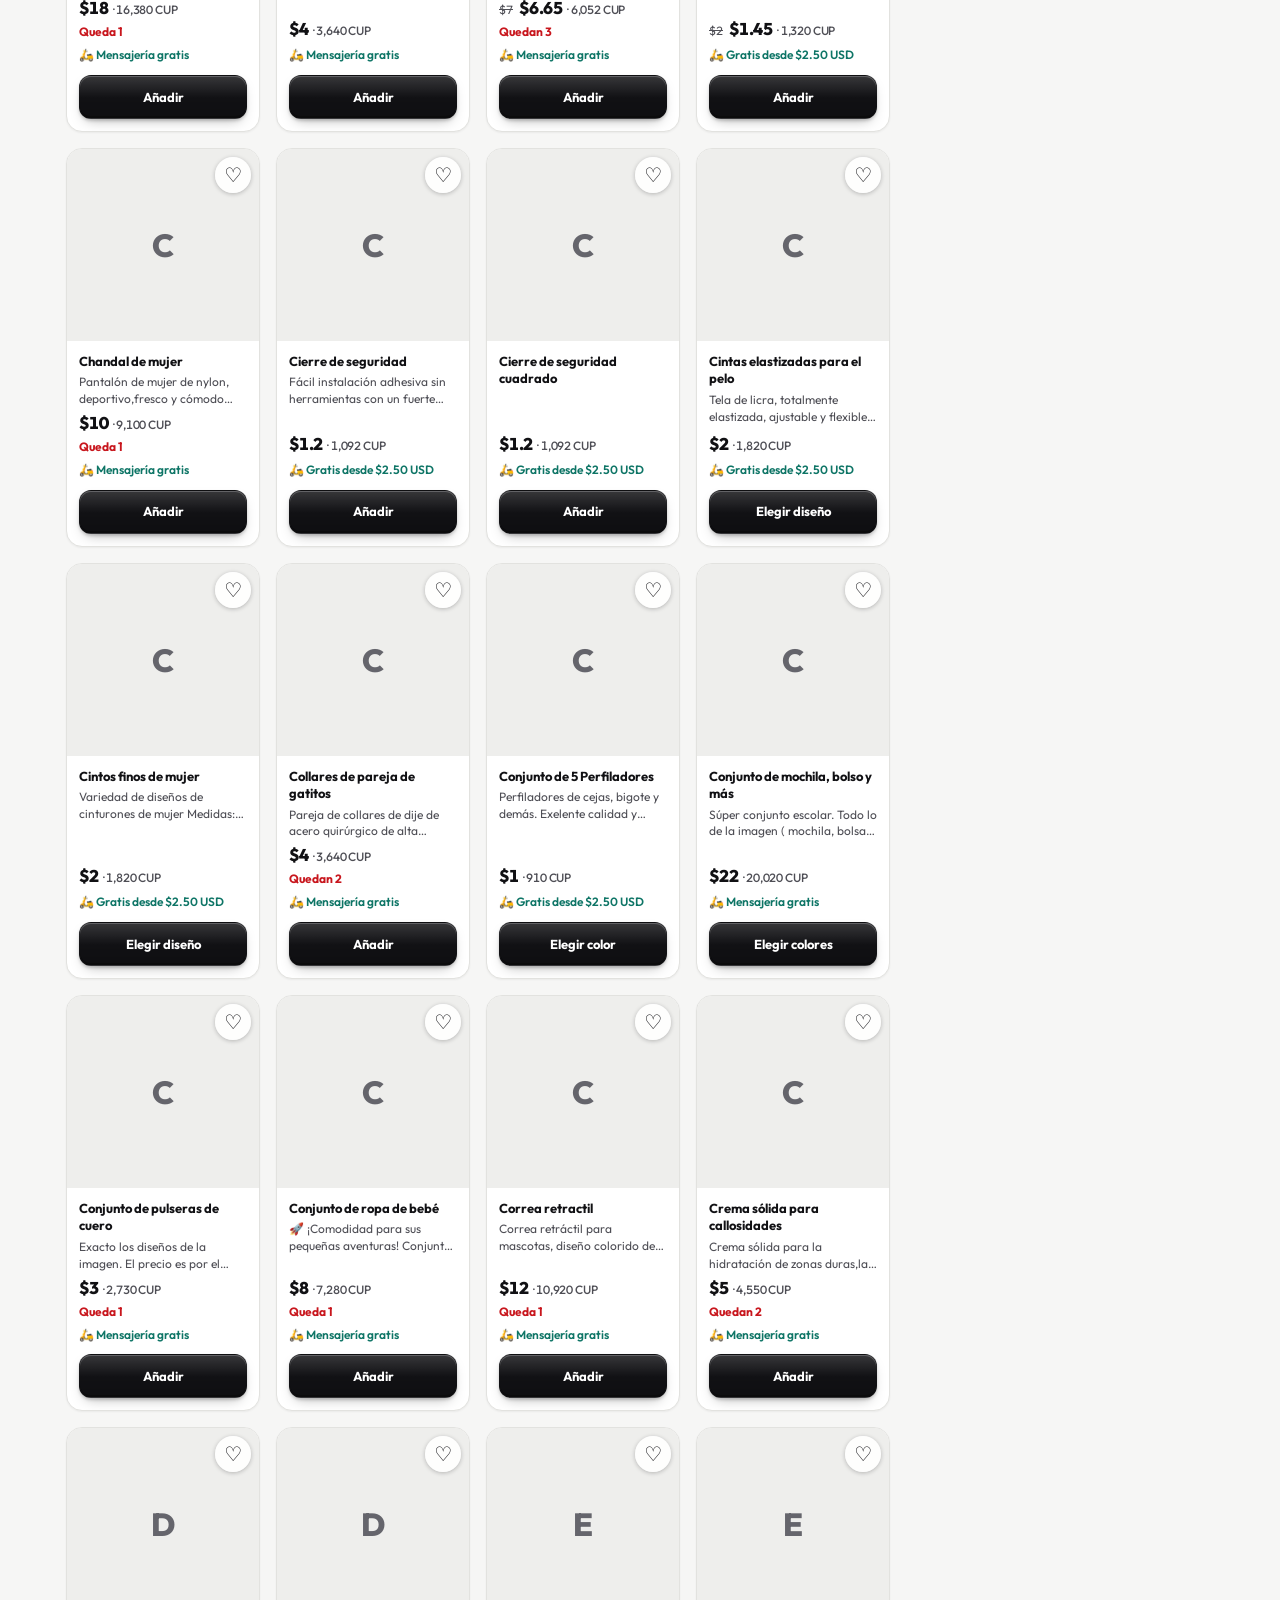
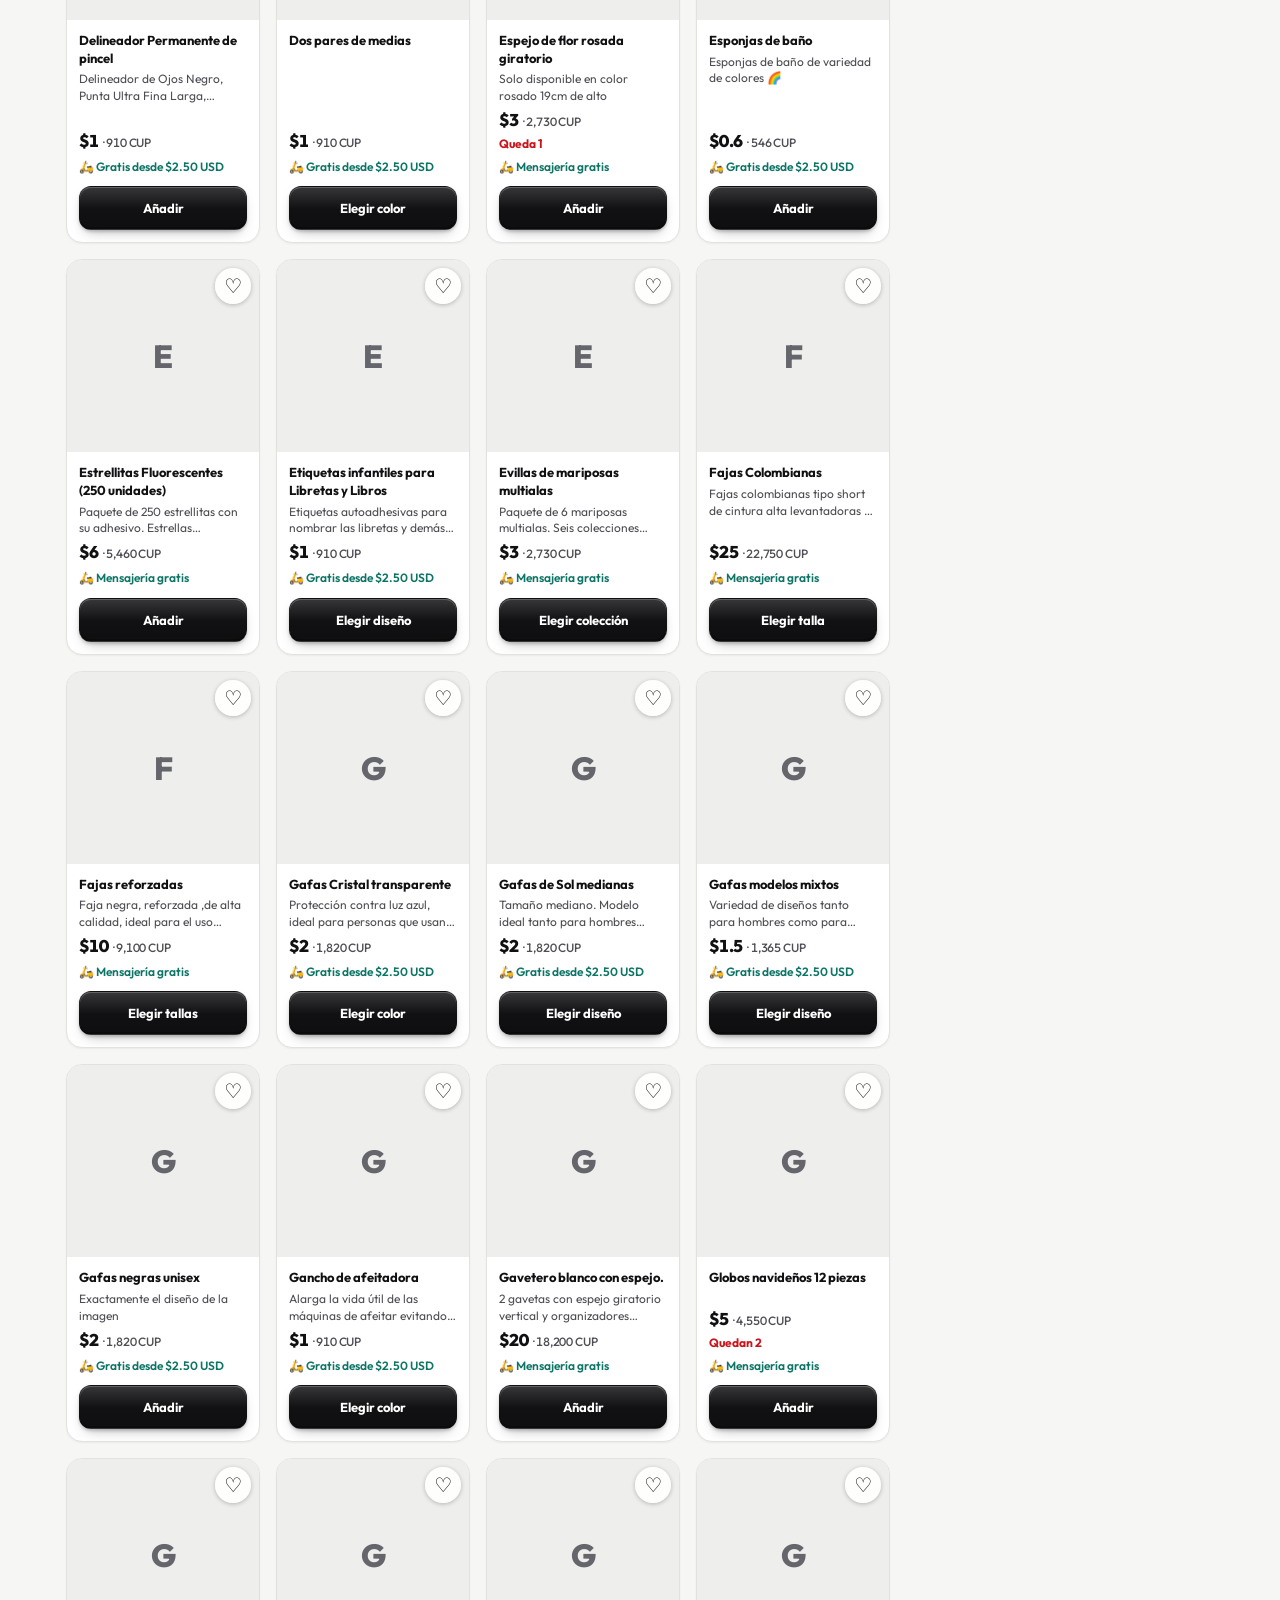
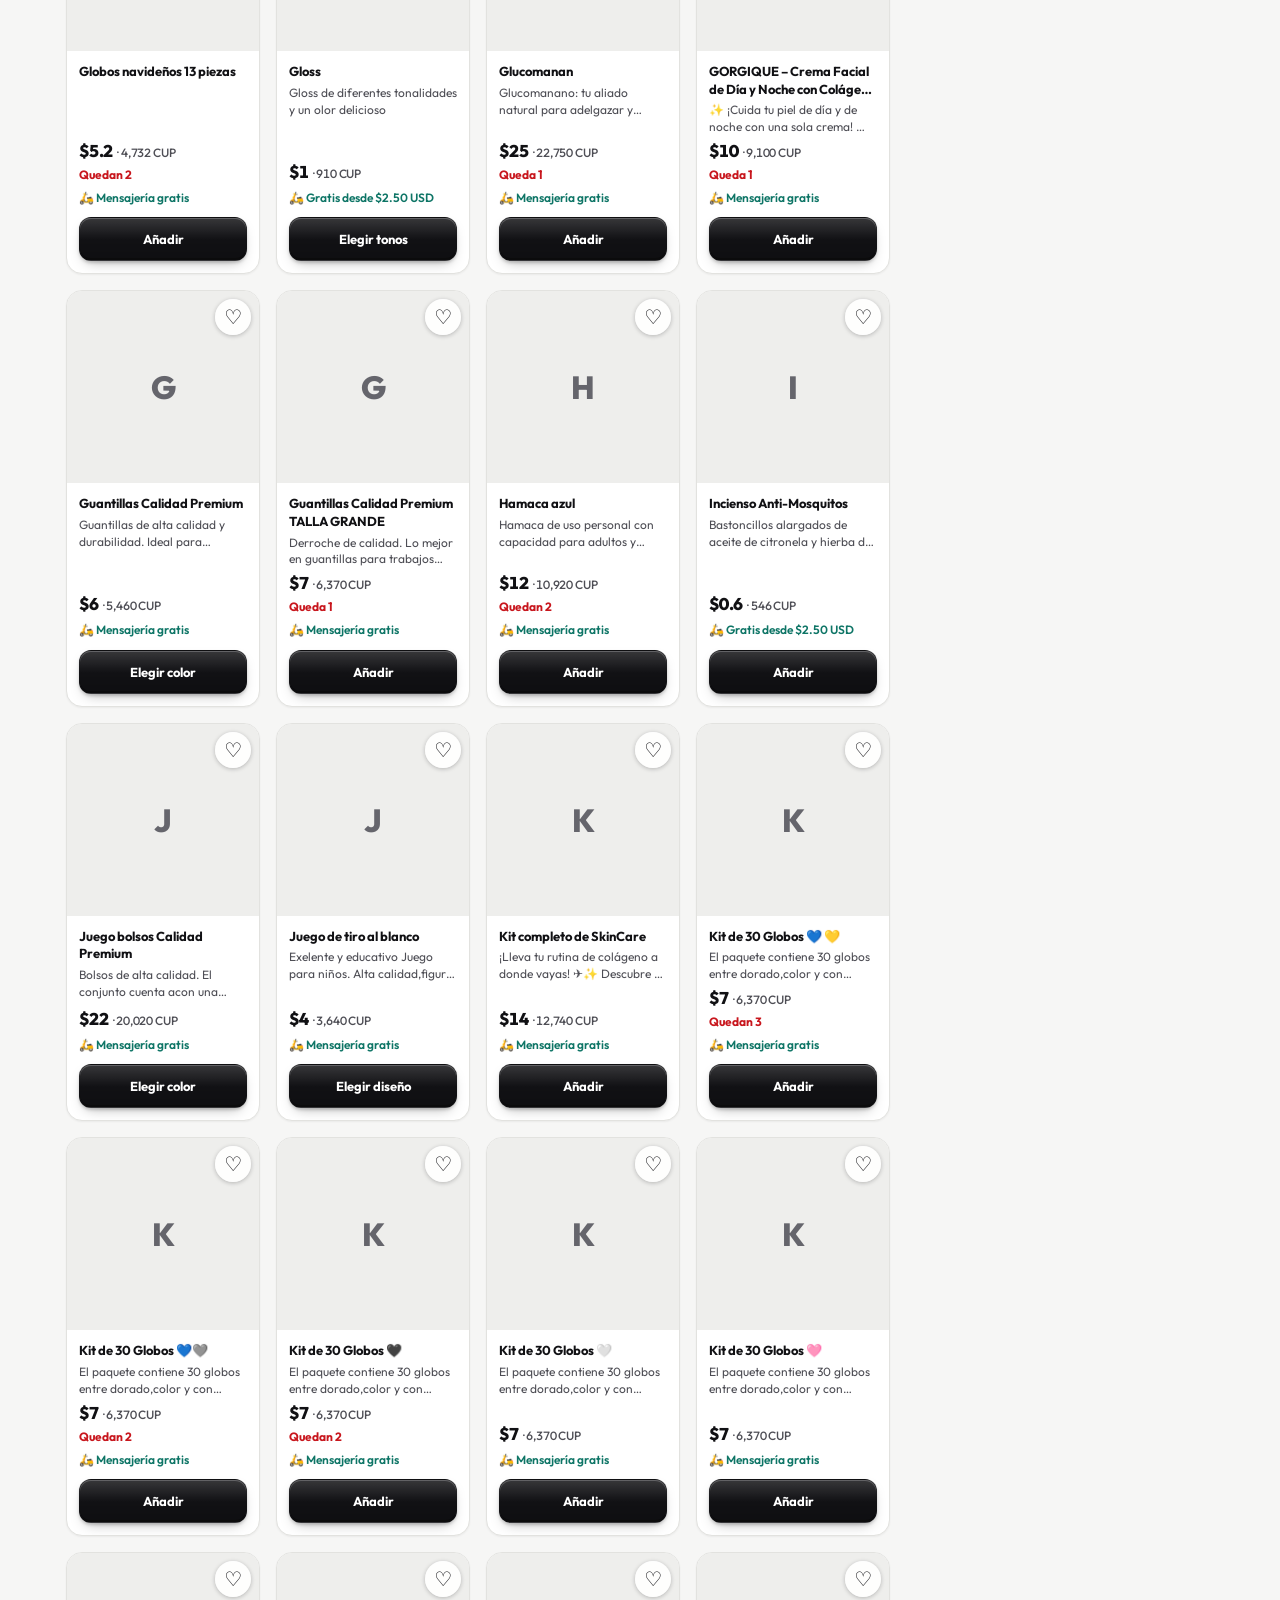
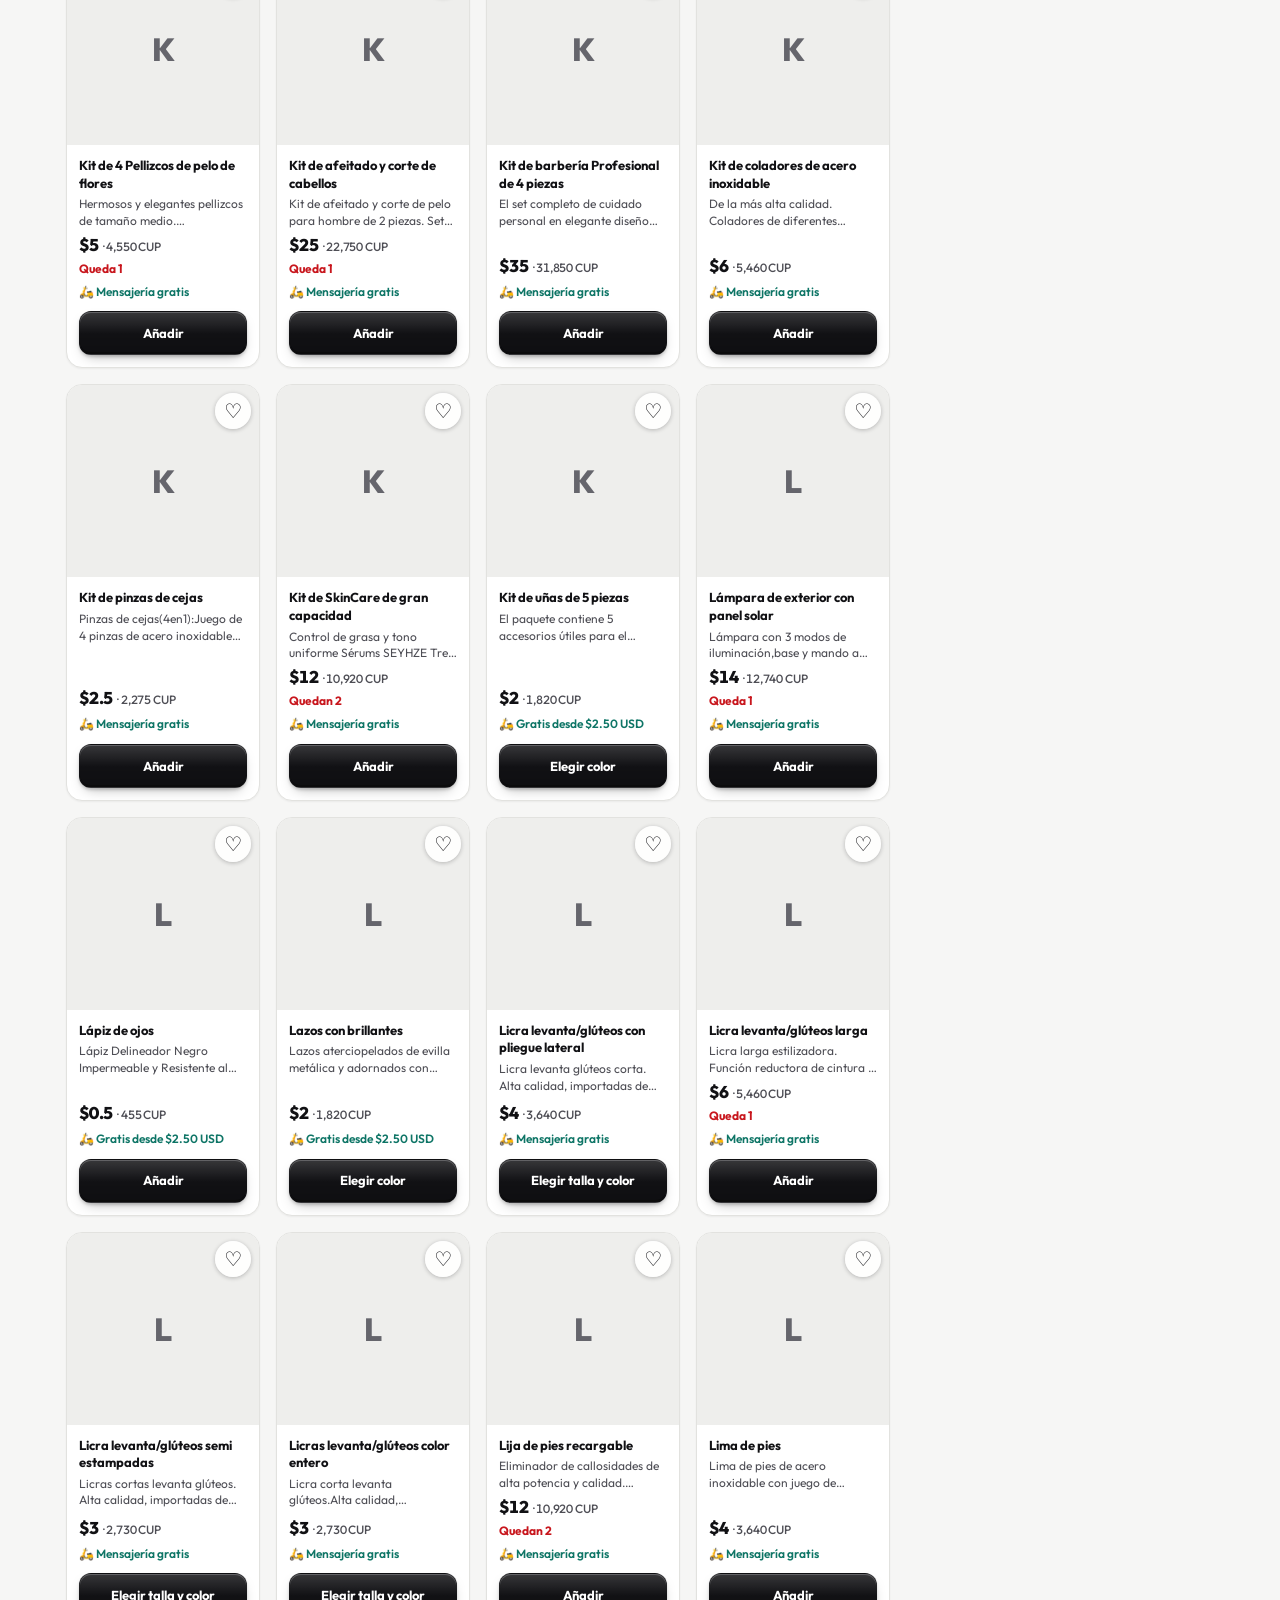
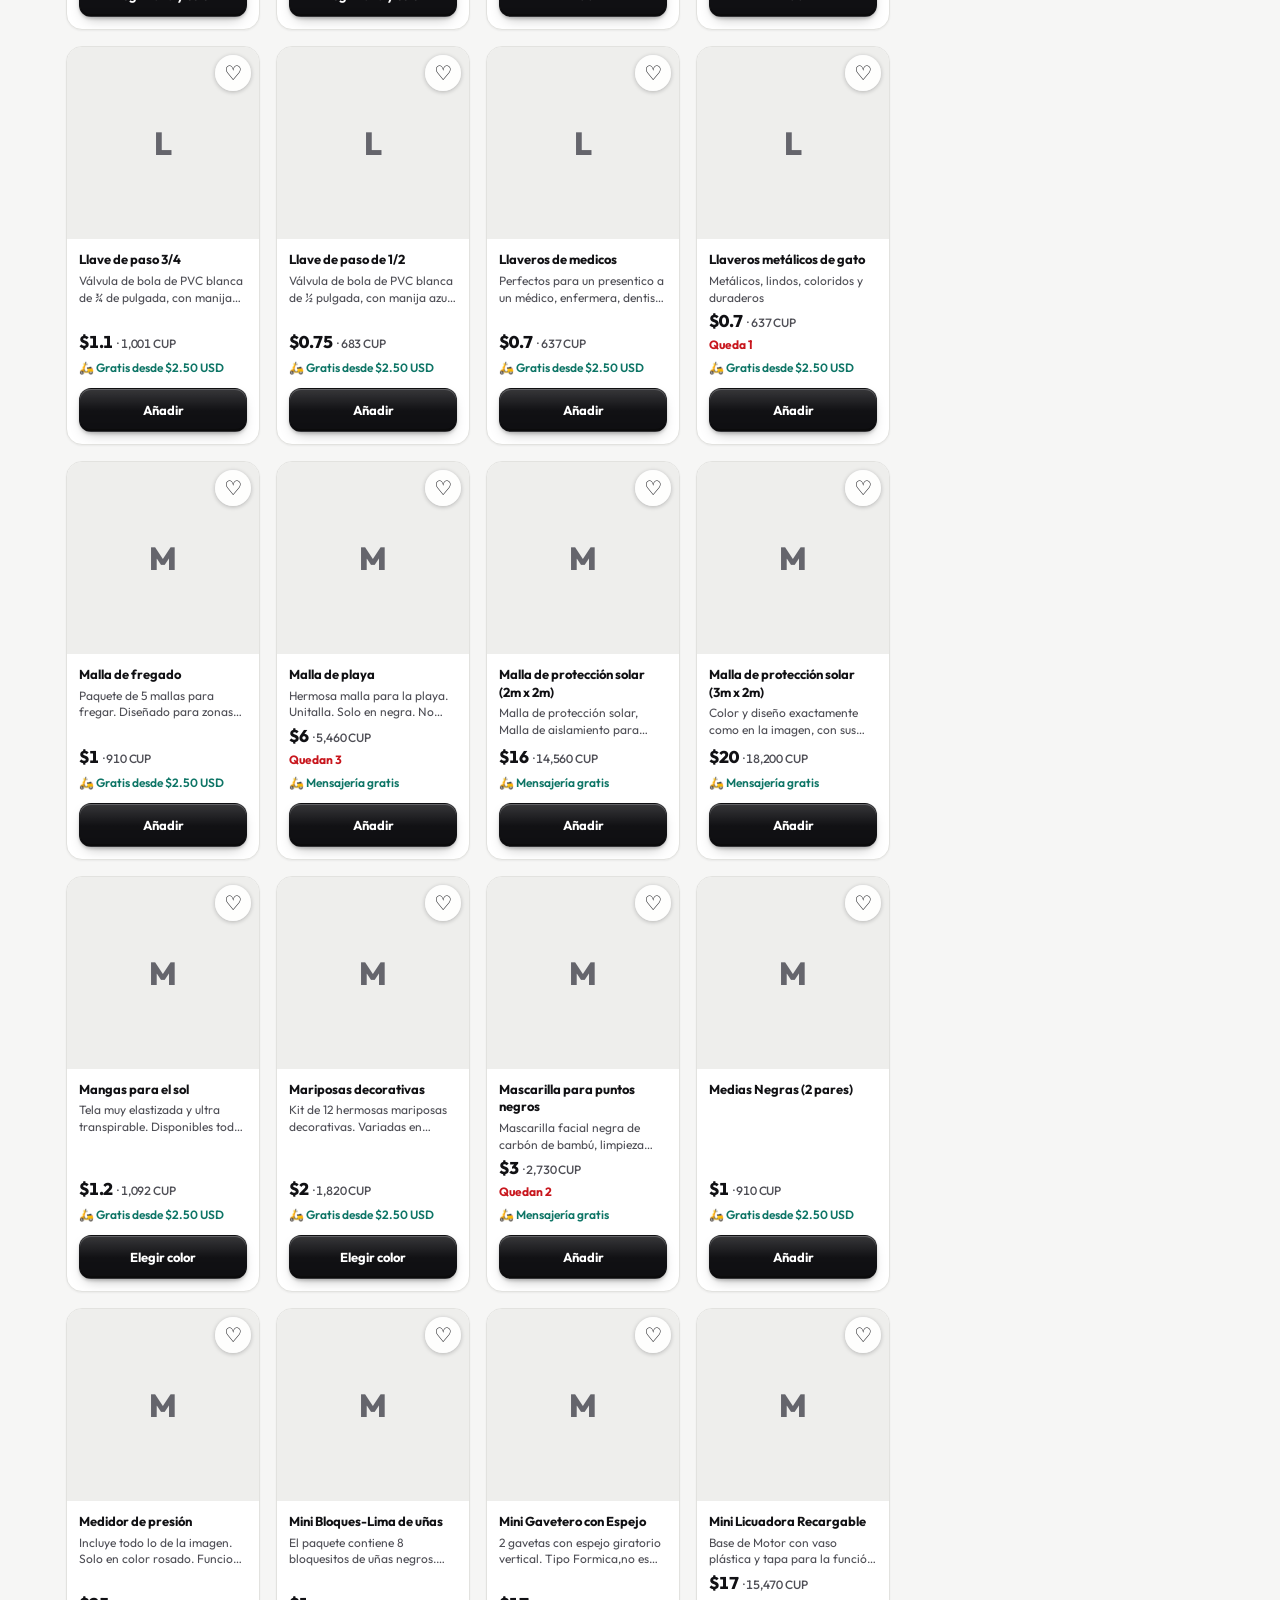
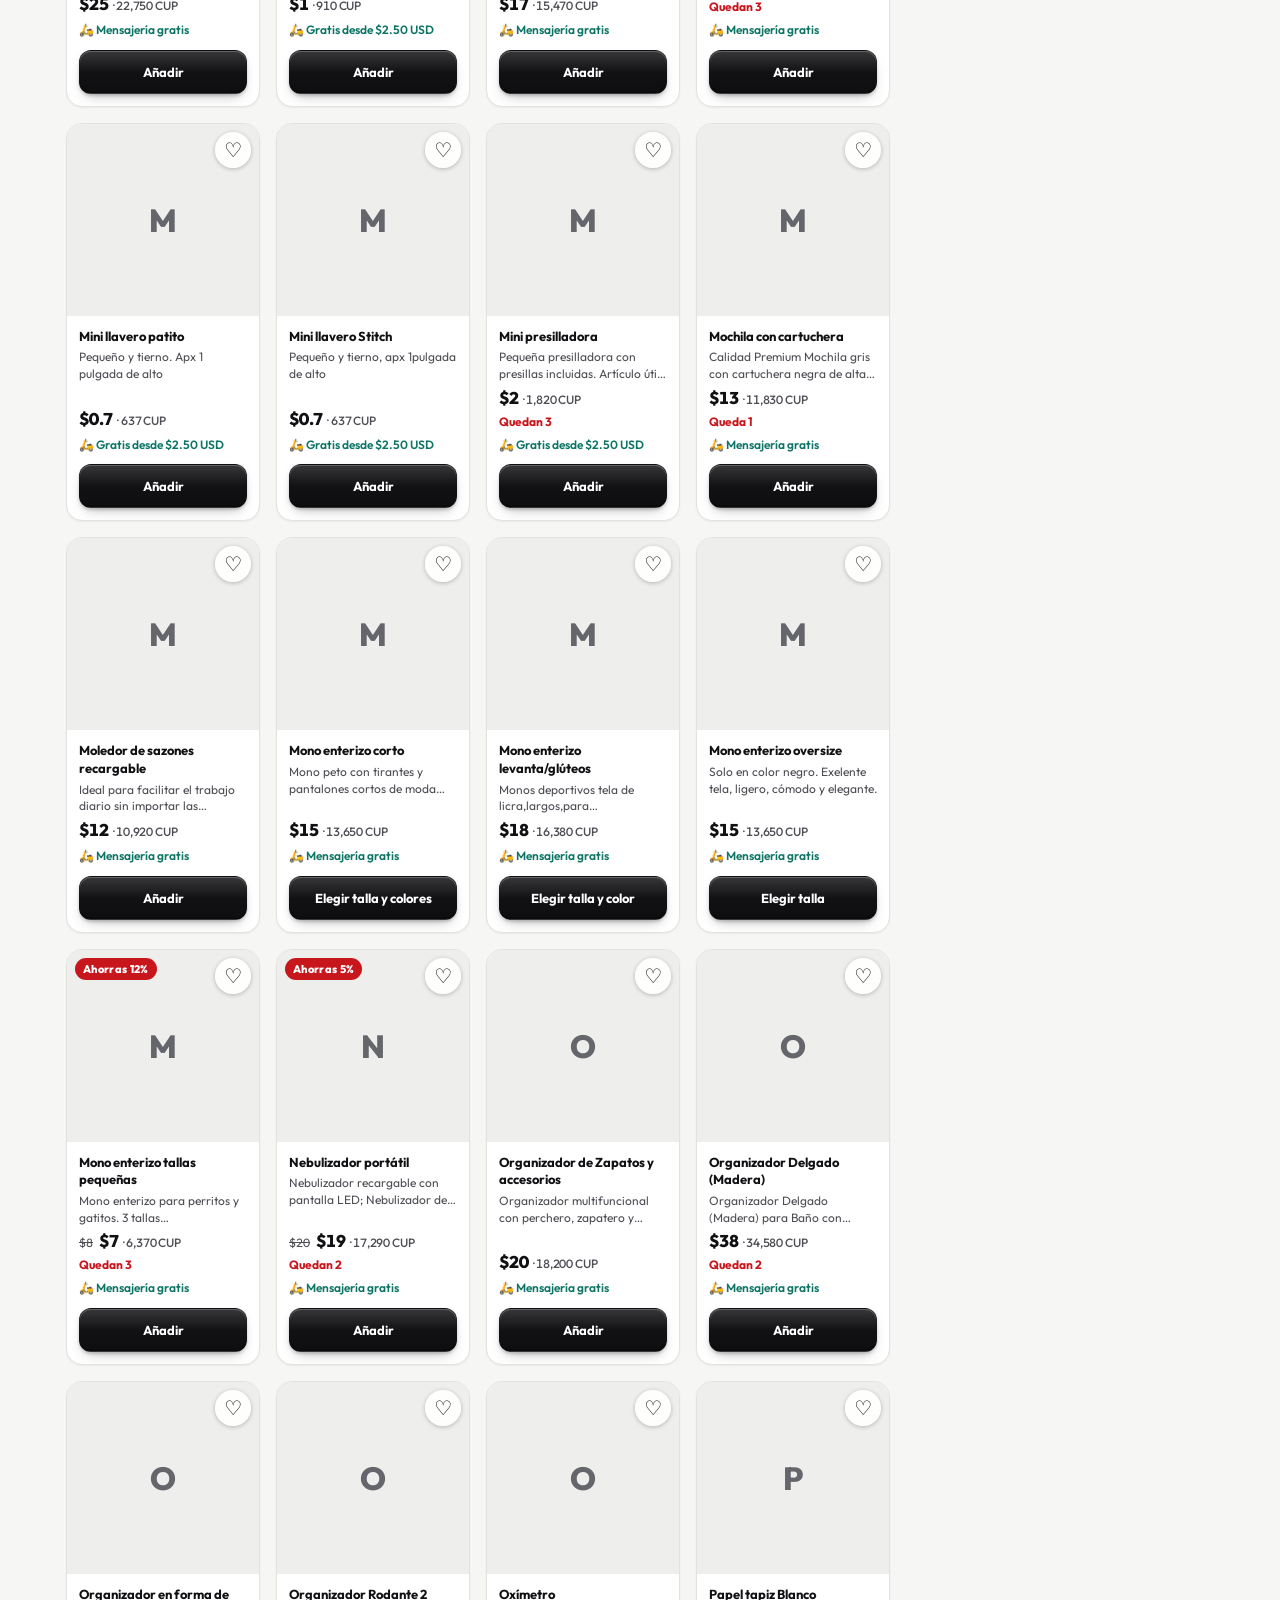
==== commit a1cde49d: "Cupones en la tienda: cupon.js (gemelo de lib/cupones.js), caja de cupón en el carrito, líneas del m" ====
--- a/index.html
+++ b/index.html
@@ -523,6 +523,17 @@
       <button id="btn-cerrar-carrito-2" class="btn btn-suave btn-secundario" type="button">Seguir viendo el catálogo</button>
     </div>
     <div class="vaciar-wrap"><button id="btn-vaciar-panel" class="btn btn-texto btn-vaciar" type="button" hidden>🗑 Vaciar pedido</button></div>
+    <!-- Cupón de descuento (2026-11-13): solo se ve si catalogo.json trae `cupones`. Lo pinta pintarCupon() en app.js. -->
+    <div id="panel-cupon" class="cupon" hidden>
+      <label for="cupon-input" class="cupon-tit">🎟️ ¿Tienes un cupón?</label>
+      <div class="cupon-fila">
+        <input id="cupon-input" class="cupon-input" type="text" inputmode="text" autocomplete="off" autocapitalize="characters" spellcheck="false" maxlength="24" placeholder="Tu código">
+        <button id="cupon-aplicar" class="btn btn-suave" type="button">Aplicar</button>
+        <button id="cupon-quitar" class="btn btn-texto" type="button" hidden>Quitar</button>
+      </div>
+      <div id="cupon-chips" class="cupon-chips" hidden></div>
+      <p id="cupon-estado" class="cupon-estado" role="status" aria-live="polite"></p>
+    </div>
     <div id="carrito-total" class="total"></div>
     <!-- «Añade uno de estos y la mensajería te sale gratis» (2026-10-22). Va ANTES del
          formulario: si fuera después, la clienta ya estaría escribiendo su dirección y no
@@ -551,6 +562,7 @@
       </div>
       <label class="campo">
         <span>¿En qué horario puedes recibirlo?</span>
+        <span class="campo-aviso" id="c-horario-aviso" hidden></span>
         <select id="c-horario">
           <option value="">Elige…</option>
           <option value="en la mañana">En la mañana</option>
@@ -613,6 +625,7 @@
 <script src="direcciones.js"></script>
 <script src="traspedido.js"></script>
 <script src="espera.js"></script>
+<script src="entregas.js"></script>
 <script src="preguntar.js"></script>
 <script src="aviso.js"></script>
 <script src="pedido-solo.js"></script>
@@ -629,6 +642,7 @@
 <script src="dinero.js"></script>
 <script src="tarjeta.js"></script>
 <script src="negocio.js"></script>
+<script src="cupon.js"></script>
 <script src="app.js"></script>
 <script src="encargos.js"></script>
 </body>
--- a/estilos.css
+++ b/estilos.css
@@ -473,10 +473,9 @@
   */
   #categorias-3d.plegada .cat3d:nth-child(n+9){display:none}
 }
-/* 2026-10-11: overflow pasa a visible para que la insignia del emoji pueda
-   asomar por el borde. El recorte circular de la FOTO no se pierde: se lo
+/* 2026-10-11: overflow visible (antes alojaba la insignia del emoji, ya retirada). El recorte circular de la FOTO no se pierde: se lo
    queda .cat3d-foto, que es quien contiene el <img>. Si algun dia vuelves a
-   poner overflow:hidden aqui, la insignia se corta por la mitad.
+   poner overflow:hidden aqui, se recortaria la sombra exterior del relieve.
    min-height:0 es OBLIGATORIO con overflow:visible: con overflow:hidden el minimo
    automatico de un cuadro con aspect-ratio era 0, pero con visible pasa a ser el
    alto del contenido, y una foto vertical (p. ej. "Ropa") estiraba el circulo a
@@ -521,25 +520,6 @@
   text-overflow:ellipsis;font-size:12.5px;font-weight:600;line-height:1.26;
   letter-spacing:.004em;color:var(--text);min-height:32px;
 }
-/* La insignia del emoji: fuera del renglon del nombre, posada en la esquina
-   del circulo. El emoji lo dibuja el telefono del cliente, no Outfit, asi que
-   lo unico que decidimos aqui es el sitio y el tamano. */
-/* Varias categorias llevan DOS emojis (p. ej. "Bocinas Celulares y Accesorios" 📢🎧).
-   Con un ancho fijo de 26/30px el segundo se partia a otro renglon y se caia FUERA
-   de la insignia (verificado en el navegador el 2026-10-11). Por eso el ancho es un
-   minimo y la insignia es una pildora (border-radius:999px): con UN emoji sigue
-   siendo un circulo exacto (min-width = height) y con dos se ensancha hacia la
-   izquierda, sin partirse (white-space:nowrap). */
-.cat3d-emoji{
-  position:absolute;right:0;bottom:0;z-index:2;
-  box-sizing:border-box;min-width:26px;height:26px;padding:0 4px;white-space:nowrap;
-  display:flex;align-items:center;justify-content:center;
-  font-size:13px;line-height:1;border-radius:999px;
-  background:var(--surface);border:1px solid var(--border);box-shadow:var(--sombra-1);
-}
-@media (min-width:760px){
-  .cat3d-emoji{min-width:30px;height:30px;font-size:15px}
-}
 .cat3d-n{
   display:block;margin-top:3px;font-size:var(--t-xs);color:var(--text-3);font-weight:500;
   overflow:hidden;white-space:nowrap;text-overflow:ellipsis;
@@ -547,14 +527,59 @@
 @media (hover:hover) and (pointer:fine){
   .cat3d:hover .cat3d-inner,.cat3d:focus-visible .cat3d-inner{
     transform:translateY(-2px);
-    box-shadow:var(--sombra-2);
+    box-shadow:0 3px 5px rgba(0,0,0,.18),0 12px 22px -8px rgba(0,0,0,.40),0 0 0 1px rgba(0,0,0,.08);
   }
 }
 .cat3d:active .cat3d-inner{
   transform:translateY(0);
   transition-duration:.1s;
 }
-.cat3d.on .cat3d-inner{box-shadow:0 0 0 2px var(--brand), var(--sombra-2);border-color:var(--brand)}
+/* Relieve 3D (2026-11-10): boton redondo en relieve, mismo gesto que los botones (luz arriba,
+   canto abajo, sombra en capas, se hunde al pulsar). La luz/sombra interior va en ::after
+   porque la foto (hija) taparia un inset del propio .cat3d-inner. */
+.cat3d-inner{
+  background-image:linear-gradient(180deg,rgba(255,255,255,.55) 0%,rgba(255,255,255,0) 45%,rgba(0,0,0,.08) 100%);
+  border:2px solid rgba(255,255,255,.85);
+  box-shadow:0 2px 3px rgba(0,0,0,.16),0 8px 16px -6px rgba(0,0,0,.35),0 0 0 1px rgba(0,0,0,.08);
+}
+.cat3d-inner::after{
+  content:"";position:absolute;inset:0;border-radius:50%;z-index:2;pointer-events:none;
+  box-shadow:inset 0 2px 2px rgba(255,255,255,.60),inset 0 -5px 8px rgba(0,0,0,.28);
+}
+@media (prefers-color-scheme: dark){
+  .cat3d-inner{
+    background-image:linear-gradient(180deg,rgba(255,255,255,.10) 0%,rgba(255,255,255,0) 45%,rgba(0,0,0,.25) 100%);
+    border-color:rgba(255,255,255,.14);
+    box-shadow:0 2px 3px rgba(0,0,0,.5),0 8px 16px -6px rgba(0,0,0,.7),0 0 0 1px rgba(0,0,0,.5);
+  }
+  .cat3d-inner::after{box-shadow:inset 0 2px 2px rgba(255,255,255,.18),inset 0 -5px 8px rgba(0,0,0,.5)}
+}
+:root[data-theme="dark"] .cat3d-inner{
+  background-image:linear-gradient(180deg,rgba(255,255,255,.10) 0%,rgba(255,255,255,0) 45%,rgba(0,0,0,.25) 100%);
+  border-color:rgba(255,255,255,.14);
+  box-shadow:0 2px 3px rgba(0,0,0,.5),0 8px 16px -6px rgba(0,0,0,.7),0 0 0 1px rgba(0,0,0,.5);
+}
+:root[data-theme="dark"] .cat3d-inner::after{box-shadow:inset 0 2px 2px rgba(255,255,255,.18),inset 0 -5px 8px rgba(0,0,0,.5)}
+:root[data-theme="light"] .cat3d-inner{
+  background-image:linear-gradient(180deg,rgba(255,255,255,.55) 0%,rgba(255,255,255,0) 45%,rgba(0,0,0,.08) 100%);
+  border-color:rgba(255,255,255,.85);
+  box-shadow:0 2px 3px rgba(0,0,0,.16),0 8px 16px -6px rgba(0,0,0,.35),0 0 0 1px rgba(0,0,0,.08);
+}
+:root[data-theme="light"] .cat3d-inner::after{box-shadow:inset 0 2px 2px rgba(255,255,255,.60),inset 0 -5px 8px rgba(0,0,0,.28)}
+/* Activo: anillo de marca (sustituye el borde claro) */
+.cat3d.on .cat3d-inner,:root[data-theme] .cat3d.on .cat3d-inner{
+  border-color:var(--brand);
+  box-shadow:0 0 0 2px var(--brand),0 3px 4px rgba(0,0,0,.18),0 10px 18px -6px rgba(0,0,0,.38);
+}
+/* Pulsado: el circulo se hunde (menos sombra, 1-2px abajo, sombra interior mas honda) */
+.cat3d:active .cat3d-inner,:root[data-theme] .cat3d:active .cat3d-inner{
+  transform:translateY(2px);
+  box-shadow:0 1px 1px rgba(0,0,0,.14),0 0 0 1px rgba(0,0,0,.10);
+}
+.cat3d:active .cat3d-inner::after{box-shadow:inset 0 3px 7px rgba(0,0,0,.40),inset 0 -1px 2px rgba(255,255,255,.25)}
+.cat3d.on:active .cat3d-inner,:root[data-theme] .cat3d.on:active .cat3d-inner{
+  box-shadow:0 0 0 2px var(--brand),0 1px 1px rgba(0,0,0,.14);
+}
 .cat3d.on .cat3d-nombre{color:var(--brand)}
 @media (prefers-reduced-motion:reduce){
   .cat3d-inner{transition:none!important}
@@ -727,6 +752,18 @@
 .ficha-baja-btn{display:flex;width:100%;min-height:44px;justify-content:center;align-items:center;gap:6px}
 .ficha-preguntar{margin-top:var(--e1)}
 .ficha-preguntar-btn{display:flex;width:100%;justify-content:center;align-items:center;gap:6px}
+/* Botones de la ficha, una sola familia (2026-11-09, petición de Ruth: «fuentes, formas y tamaños
+   diferentes, ruido visual»). Mismo alto, misma letra, mismo radio y mismo relleno para «Añadir» y
+   los secundarios; lo que los distingue es SOLO el color (primario lleno vs .btn-suave con borde).
+   Va al final de las reglas .ficha-* y con selector más específico a propósito: pisa el `.add`
+   pequeño de las tarjetas (t-sm, 44 px) y el `.btn-secundario`, que vive más abajo. */
+.modal-accion .add,.modal-accion .aviso-talla,
+.ficha-solo .ficha-solo-btn,.ficha-baja .ficha-baja-btn,.ficha-preguntar .ficha-preguntar-btn,
+.ficha-listo .ficha-listo-btn{
+  min-height:48px;padding:0 var(--e4);font-size:var(--t-md);font-weight:700;line-height:1.1;
+  border-radius:var(--radio-control);text-decoration:none;
+}
+.modal-accion .aviso-talla{display:flex;width:100%}
 .espera-ficha{font-size:13px;color:var(--text-2);background:rgba(107,114,128,.08);
   border-radius:var(--radio-control);padding:var(--e1) var(--e2);margin:var(--e1) 0 0}
 /* 🔴 `opacity:1` explícito: la regla global `.btn[disabled]{opacity:.5}` seguía aplicando
@@ -1018,6 +1055,8 @@
 }
 .campo input.invalido,.campo textarea.invalido{border-color:var(--error)}
 .campo-error{color:var(--error);font-size:12px;font-weight:600}
+.campo-aviso{display:block;font-size:13px;line-height:1.35;color:var(--text-2,inherit);opacity:.85;margin:2px 0 4px}
+.campo-aviso[hidden]{display:none}
 .btn-enviar{width:100%;font-size:var(--t-lg);margin-top:var(--e0)}
 .aviso{font-size:var(--t-xs);color:var(--text-3);text-align:center;margin-top:10px}
 
@@ -1742,8 +1781,69 @@
     box-shadow:inset 0 1px 0 rgba(255,255,255,.06),0 1px 2px rgba(0,0,0,.45)}
 }
 
+/* Relieve para TODOS los botones (2026-11-09, petición de Ruth: «que se noten iguales a los de
+   Añadir»). Mismo gesto que el bloque de arriba —luz arriba, canto abajo, sombra, se hunde al
+   pulsar— pero sin tocar el color de cada uno: el degradado es transparente y va ENCIMA del
+   background-color. Dos familias: los llenos (mismo relieve fuerte que «Añadir») y los claros
+   con borde (relieve con luz blanca, porque un brillo al 16 % no se ve sobre fondo claro).
+   .btn-texto NO entra a propósito: es un enlace subrayado, no un botón. */
+.compartir-btn-foto,.aviso-regreso-btn{
+  background-image:linear-gradient(180deg,rgba(255,255,255,.16) 0%,rgba(255,255,255,0) 52%,rgba(0,0,0,.14) 100%);
+  box-shadow:
+    inset 0 1px 0 rgba(255,255,255,.22),
+    inset 0 -2px 0 rgba(0,0,0,.28),
+    0 2px 3px rgba(0,0,0,.16),
+    0 6px 14px -6px rgba(0,0,0,.35);
+}
+.btn-suave,.btn-contraste-linea,.compartir-btn:not(.compartir-btn-foto),.agotado-fila-btn,.cta-grupo-btn,.btn-carrito{
+  background-image:linear-gradient(180deg,rgba(255,255,255,.70) 0%,rgba(255,255,255,0) 55%,rgba(0,0,0,.05) 100%);
+  box-shadow:
+    inset 0 1px 0 rgba(255,255,255,.80),
+    inset 0 -2px 0 rgba(0,0,0,.10),
+    0 2px 3px rgba(0,0,0,.10),
+    0 6px 14px -6px rgba(0,0,0,.22);
+}
+.btn-contraste-linea{
+  background-image:linear-gradient(180deg,rgba(255,255,255,.14) 0%,rgba(255,255,255,0) 55%,rgba(0,0,0,.12) 100%);
+  box-shadow:inset 0 1px 0 rgba(255,255,255,.18),inset 0 -2px 0 rgba(0,0,0,.25),0 2px 3px rgba(0,0,0,.16),0 6px 14px -6px rgba(0,0,0,.35);
+}
+.btn-suave,.btn-contraste-linea,.compartir-btn,.agotado-fila-btn,.cta-grupo-btn,.btn-carrito,.aviso-regreso-btn{
+  transition:background-color var(--dur) var(--ease),border-color var(--dur) var(--ease),
+             box-shadow var(--dur) var(--ease),transform var(--dur) var(--ease);
+}
+.btn-suave:not([disabled]):hover,.btn-contraste-linea:hover,.compartir-btn:not(:disabled):hover,
+.agotado-fila-btn:hover,.cta-grupo-btn:hover,.btn-carrito:hover,.aviso-regreso-btn:hover{
+  transform:translateY(-1px);
+  box-shadow:
+    inset 0 1px 0 rgba(255,255,255,.80),
+    inset 0 -2px 0 rgba(0,0,0,.12),
+    0 3px 5px rgba(0,0,0,.14),
+    0 10px 20px -8px rgba(0,0,0,.30);
+}
+.btn-suave:not([disabled]):active,.btn-contraste-linea:active,.compartir-btn:not(:disabled):active,
+.agotado-fila-btn:active,.cta-grupo-btn:active,.btn-carrito:active,.aviso-regreso-btn:active{
+  transform:translateY(1px);
+  background-image:linear-gradient(180deg,rgba(0,0,0,.08),rgba(255,255,255,0) 60%);
+  box-shadow:inset 0 2px 5px rgba(0,0,0,.22),0 1px 1px rgba(0,0,0,.08);
+}
+/* Sus :hover viejos usan el atajo `background:`, que borra el degradado: se repone aquí. */
+.compartir-btn:not(.compartir-btn-foto):not(:disabled):hover,.agotado-fila-btn:hover{
+  background-image:linear-gradient(180deg,rgba(255,255,255,.70) 0%,rgba(255,255,255,0) 55%,rgba(0,0,0,.05) 100%);
+}
+.compartir-btn-foto:not(:disabled):hover,.btn-contraste-linea:hover{
+  background-image:linear-gradient(180deg,rgba(255,255,255,.16) 0%,rgba(255,255,255,0) 52%,rgba(0,0,0,.14) 100%);
+}
+.btn-suave[disabled],.compartir-btn:disabled{box-shadow:none;background-image:none}
+@media (prefers-color-scheme: dark){
+  .btn-suave,.compartir-btn:not(.compartir-btn-foto),.agotado-fila-btn,.cta-grupo-btn,.btn-carrito{
+    background-image:linear-gradient(180deg,rgba(255,255,255,.08) 0%,rgba(255,255,255,0) 55%,rgba(0,0,0,.18) 100%);
+    box-shadow:inset 0 1px 0 rgba(255,255,255,.08),inset 0 -2px 0 rgba(0,0,0,.40),0 2px 3px rgba(0,0,0,.45),0 6px 14px -6px rgba(0,0,0,.60);
+  }
+}
+
 @media (prefers-reduced-motion: reduce){
   .btn-primario,.btn-wa,.btn-contraste,.cta-comi-btn,.qty button{transform:none !important}
+  .btn-suave,.btn-contraste-linea,.compartir-btn,.agotado-fila-btn,.cta-grupo-btn,.btn-carrito,.aviso-regreso-btn{transform:none !important}
 }
 
 /* ══ Pedido y confianza (2026-11-06) ══════════════════════════════════════ */
@@ -1979,3 +2079,17 @@
 .op-acciones{display:flex;flex-direction:column;gap:var(--e1);margin-top:var(--e2)}
 .op-enviar,.op-cancelar{display:flex;width:100%;min-height:44px;justify-content:center;align-items:center}
 .op-enviar[disabled]{opacity:.5;cursor:not-allowed}
+
+/* Cupón de descuento (2026-11-13). Lo pinta pintarCupon() en app.js; sin catalogo.cupones queda hidden. */
+.cupon{margin:var(--e2) 0;padding:var(--e2);border:1px dashed var(--border);border-radius:var(--radio-md,12px);background:var(--surface)}
+.cupon-tit{display:block;font-size:13px;font-weight:700;color:var(--text);margin:0 0 8px}
+.cupon-fila{display:flex;gap:8px;align-items:center}
+.cupon-input{flex:1;min-width:0;min-height:44px;padding:0 12px;border:1px solid var(--border);border-radius:var(--radio-md,12px);background:var(--bg);color:var(--text);font:inherit;text-transform:uppercase;letter-spacing:.04em}
+.cupon-chips{display:flex;flex-wrap:wrap;gap:8px;margin-top:8px}
+.cupon-chip{min-height:36px;padding:0 12px;border:1px solid var(--border);border-radius:999px;background:var(--surface-2);color:var(--text);font:inherit;font-size:13px;font-weight:600;cursor:pointer}
+.cupon-chip.on{border-color:var(--brand);box-shadow:0 0 0 1px var(--brand)}
+.cupon-estado{margin:8px 0 0;font-size:13px;color:var(--text-2)}
+.cupon-estado:empty{display:none}
+.cupon-estado.ok{color:var(--text);font-weight:700}
+.cupon-estado.mal{color:var(--acento)}
+.total-cupon{display:block;font-size:15px;font-weight:800;color:var(--text);margin-top:4px}
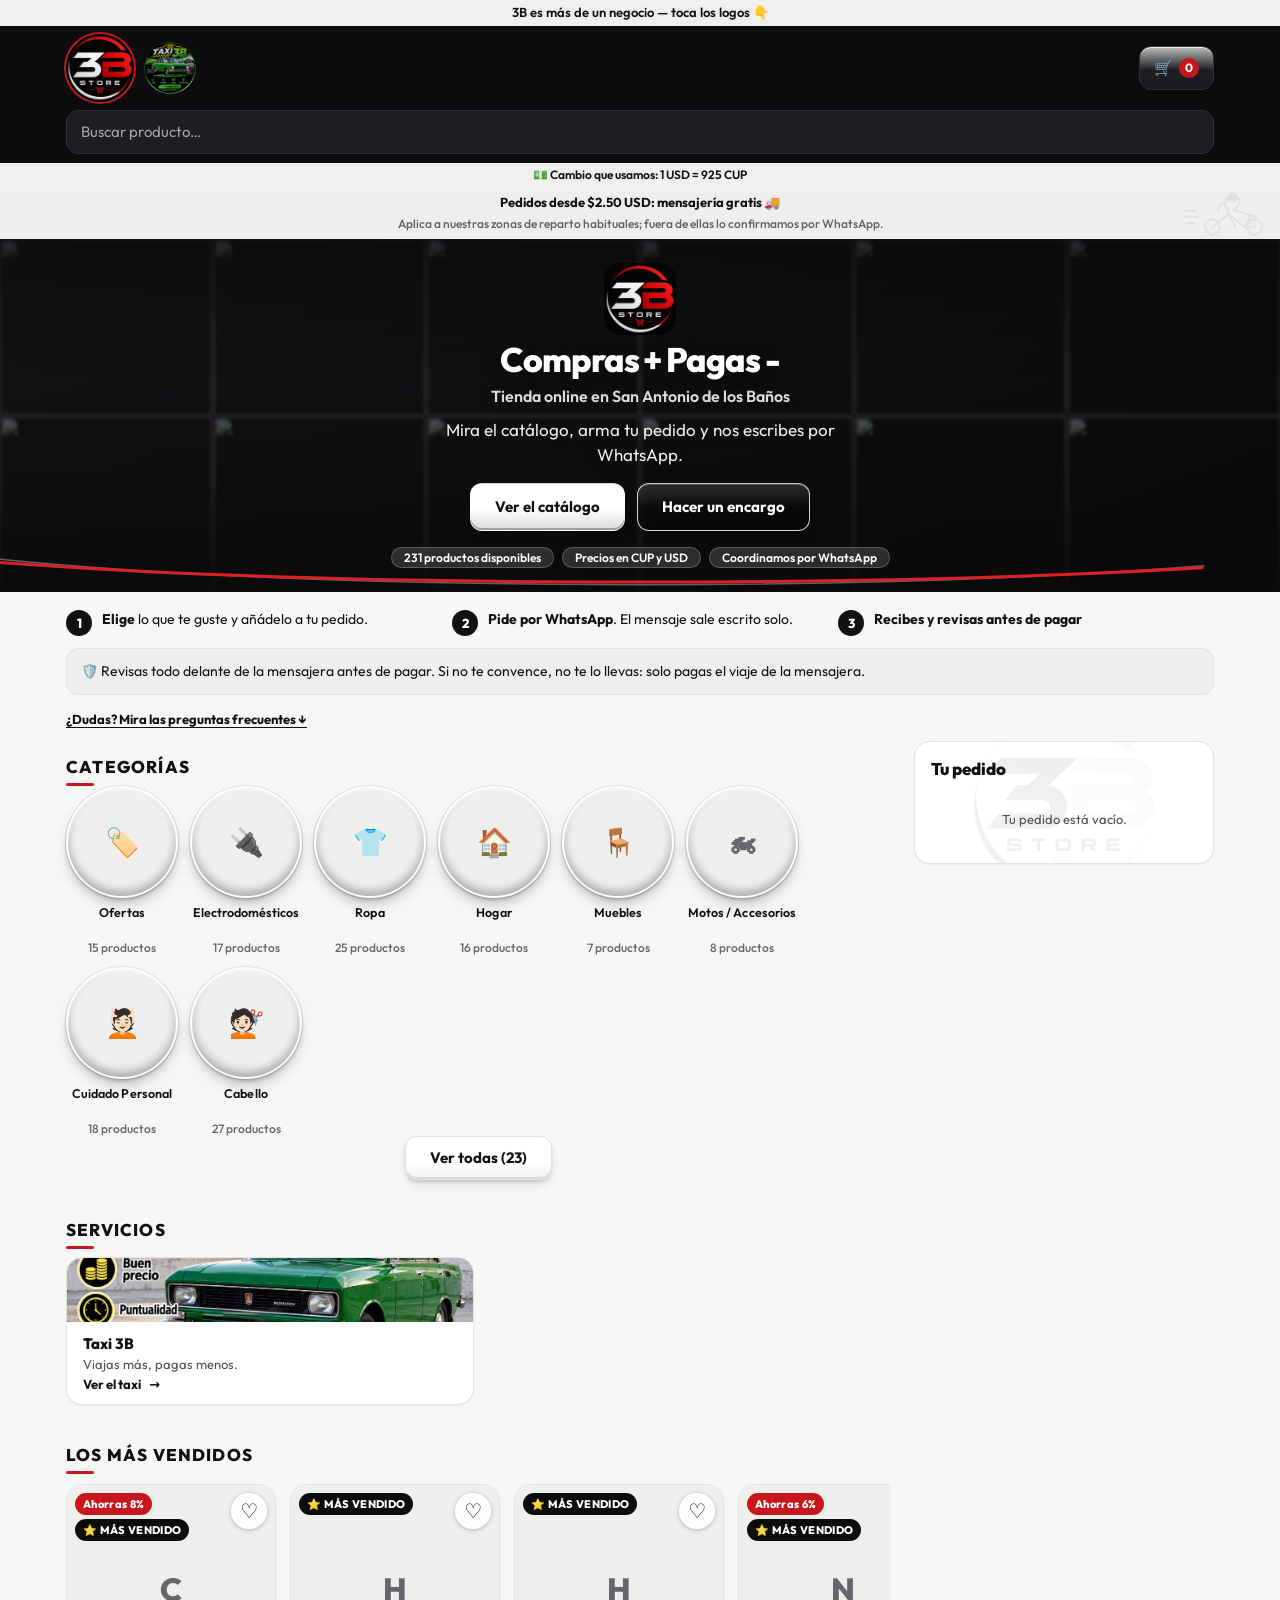
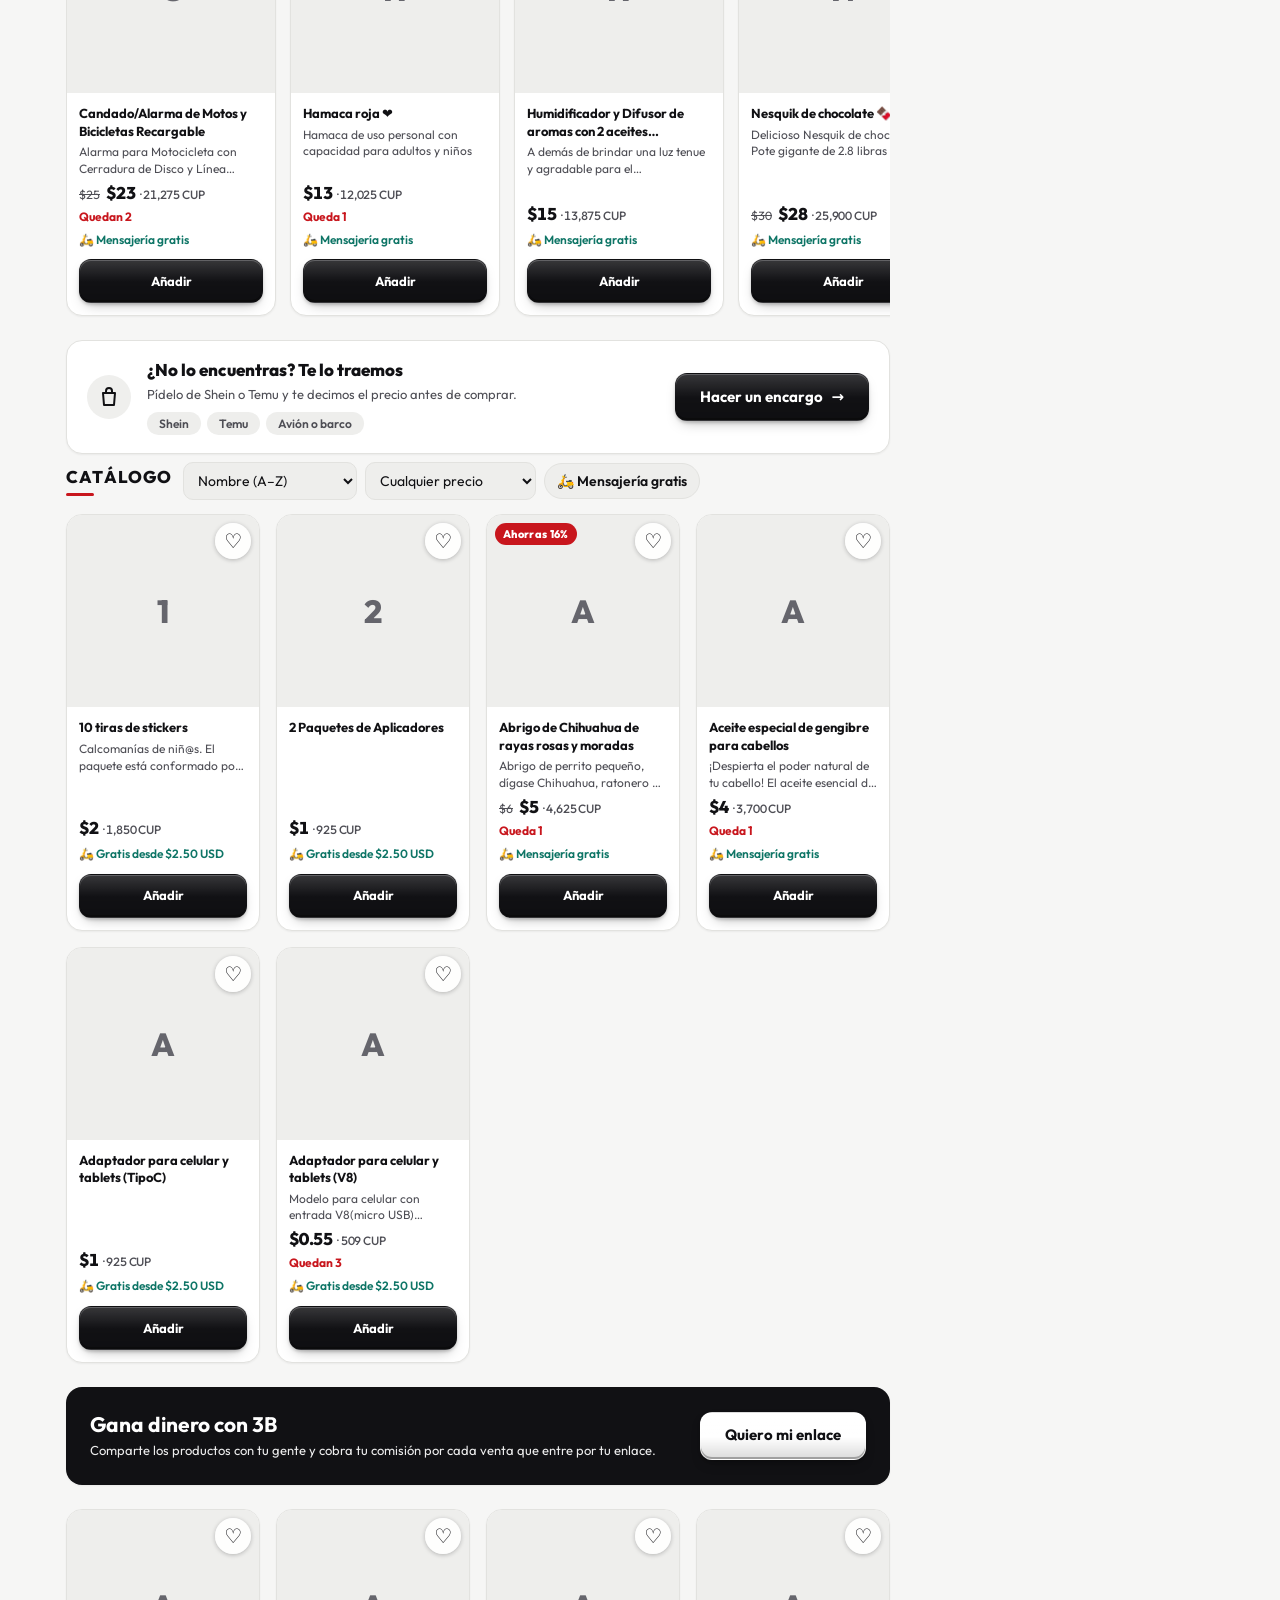
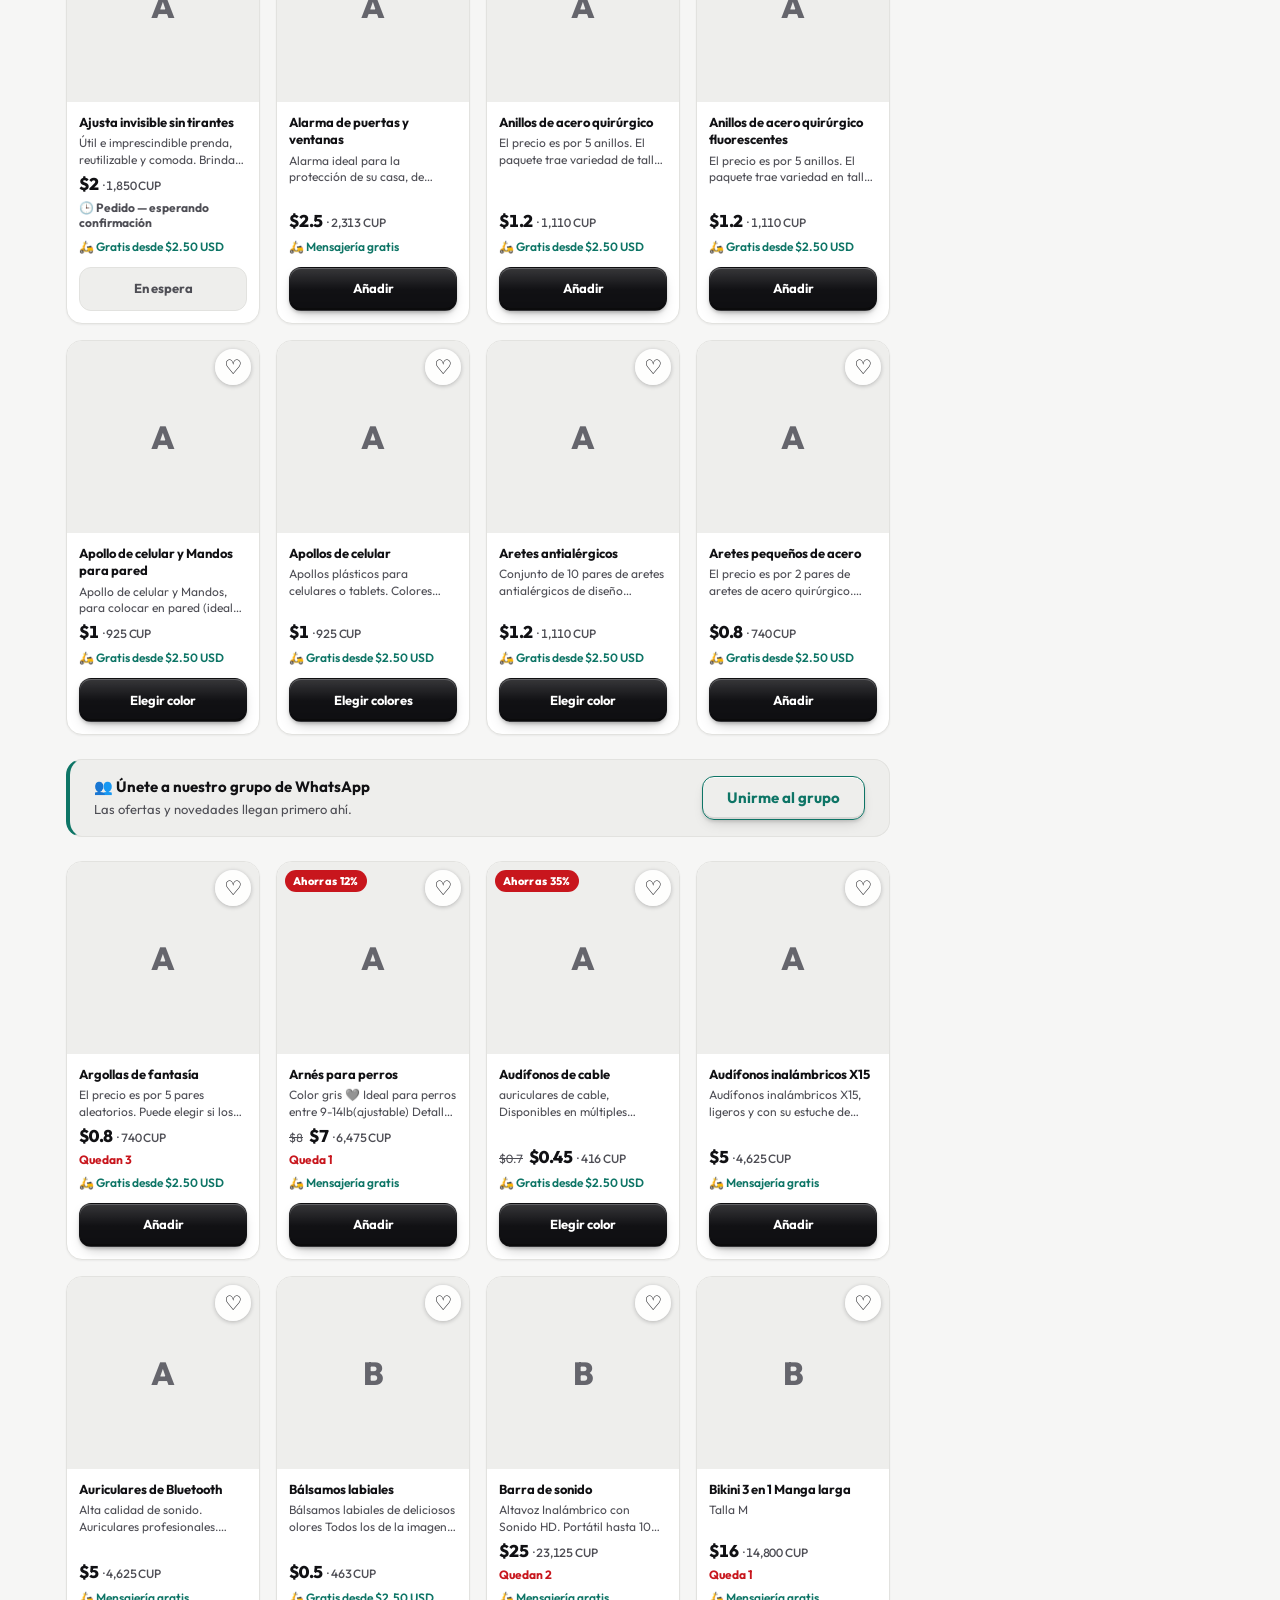
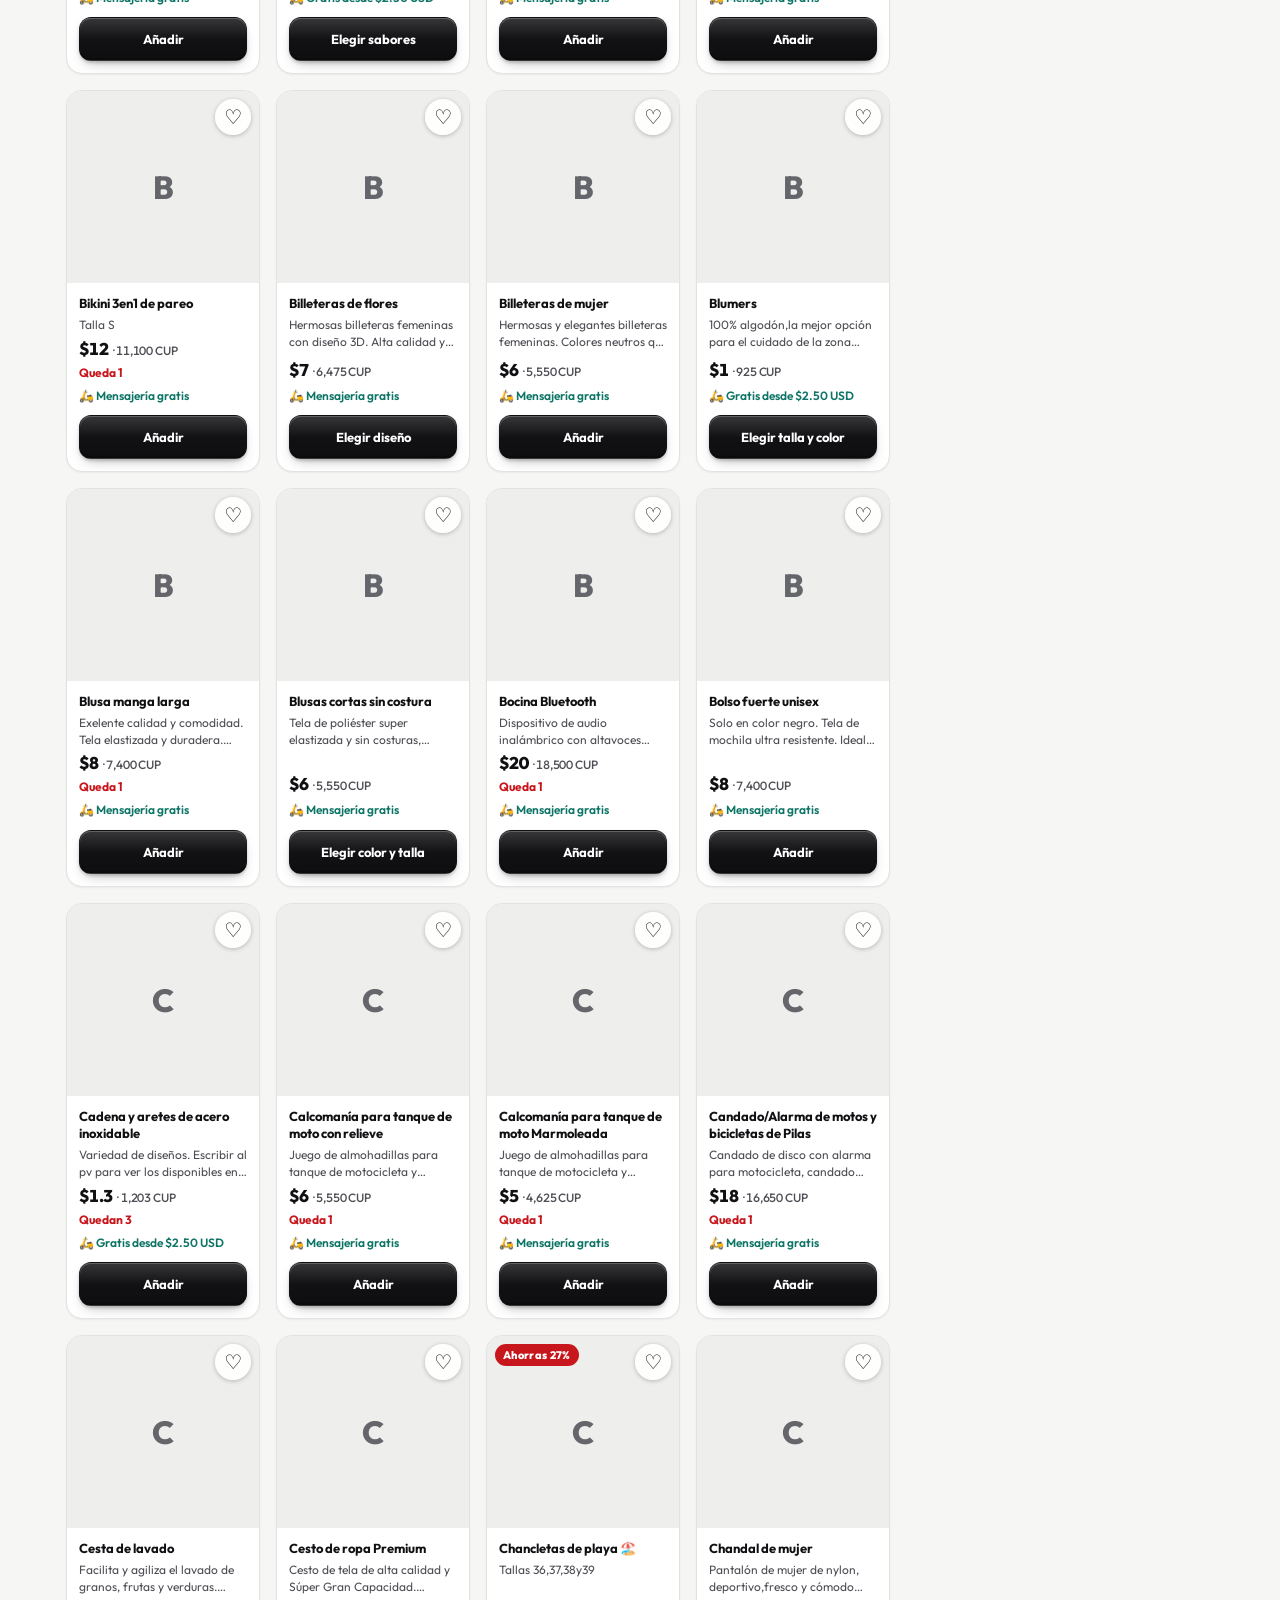
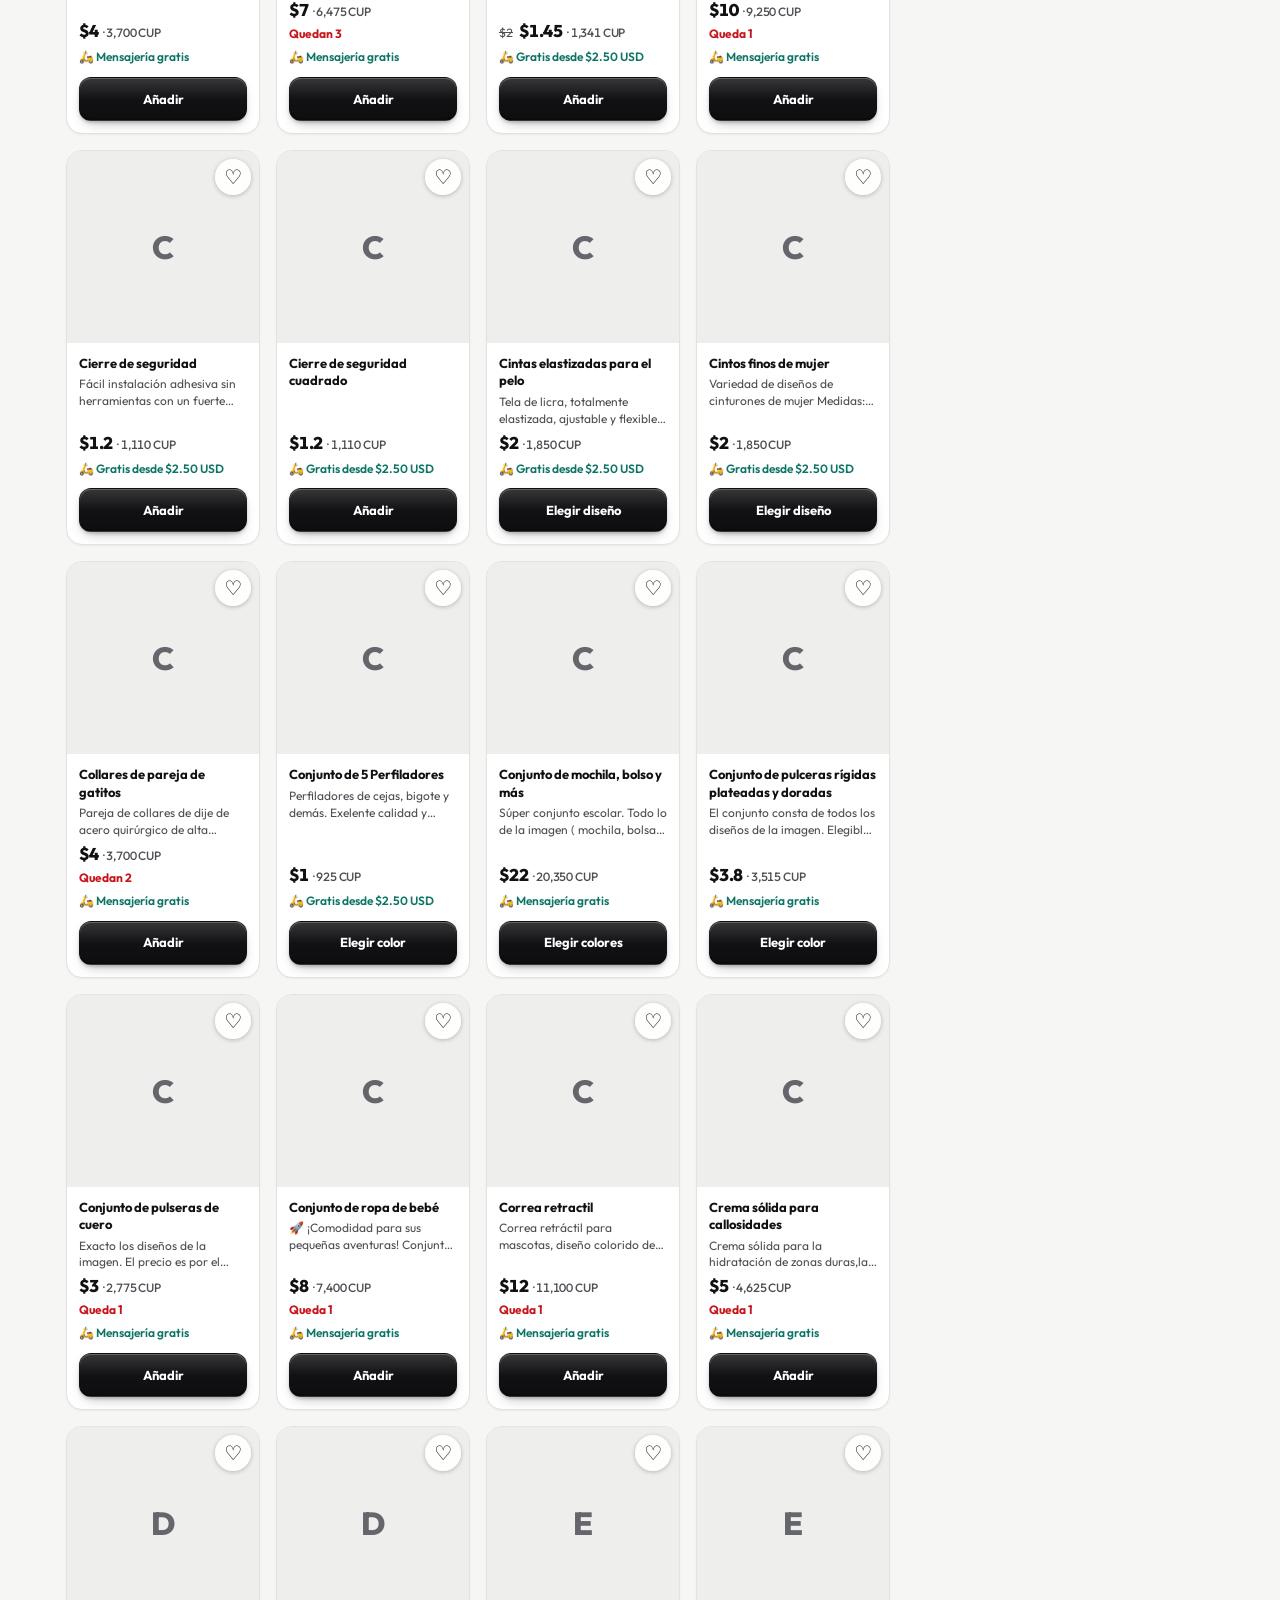
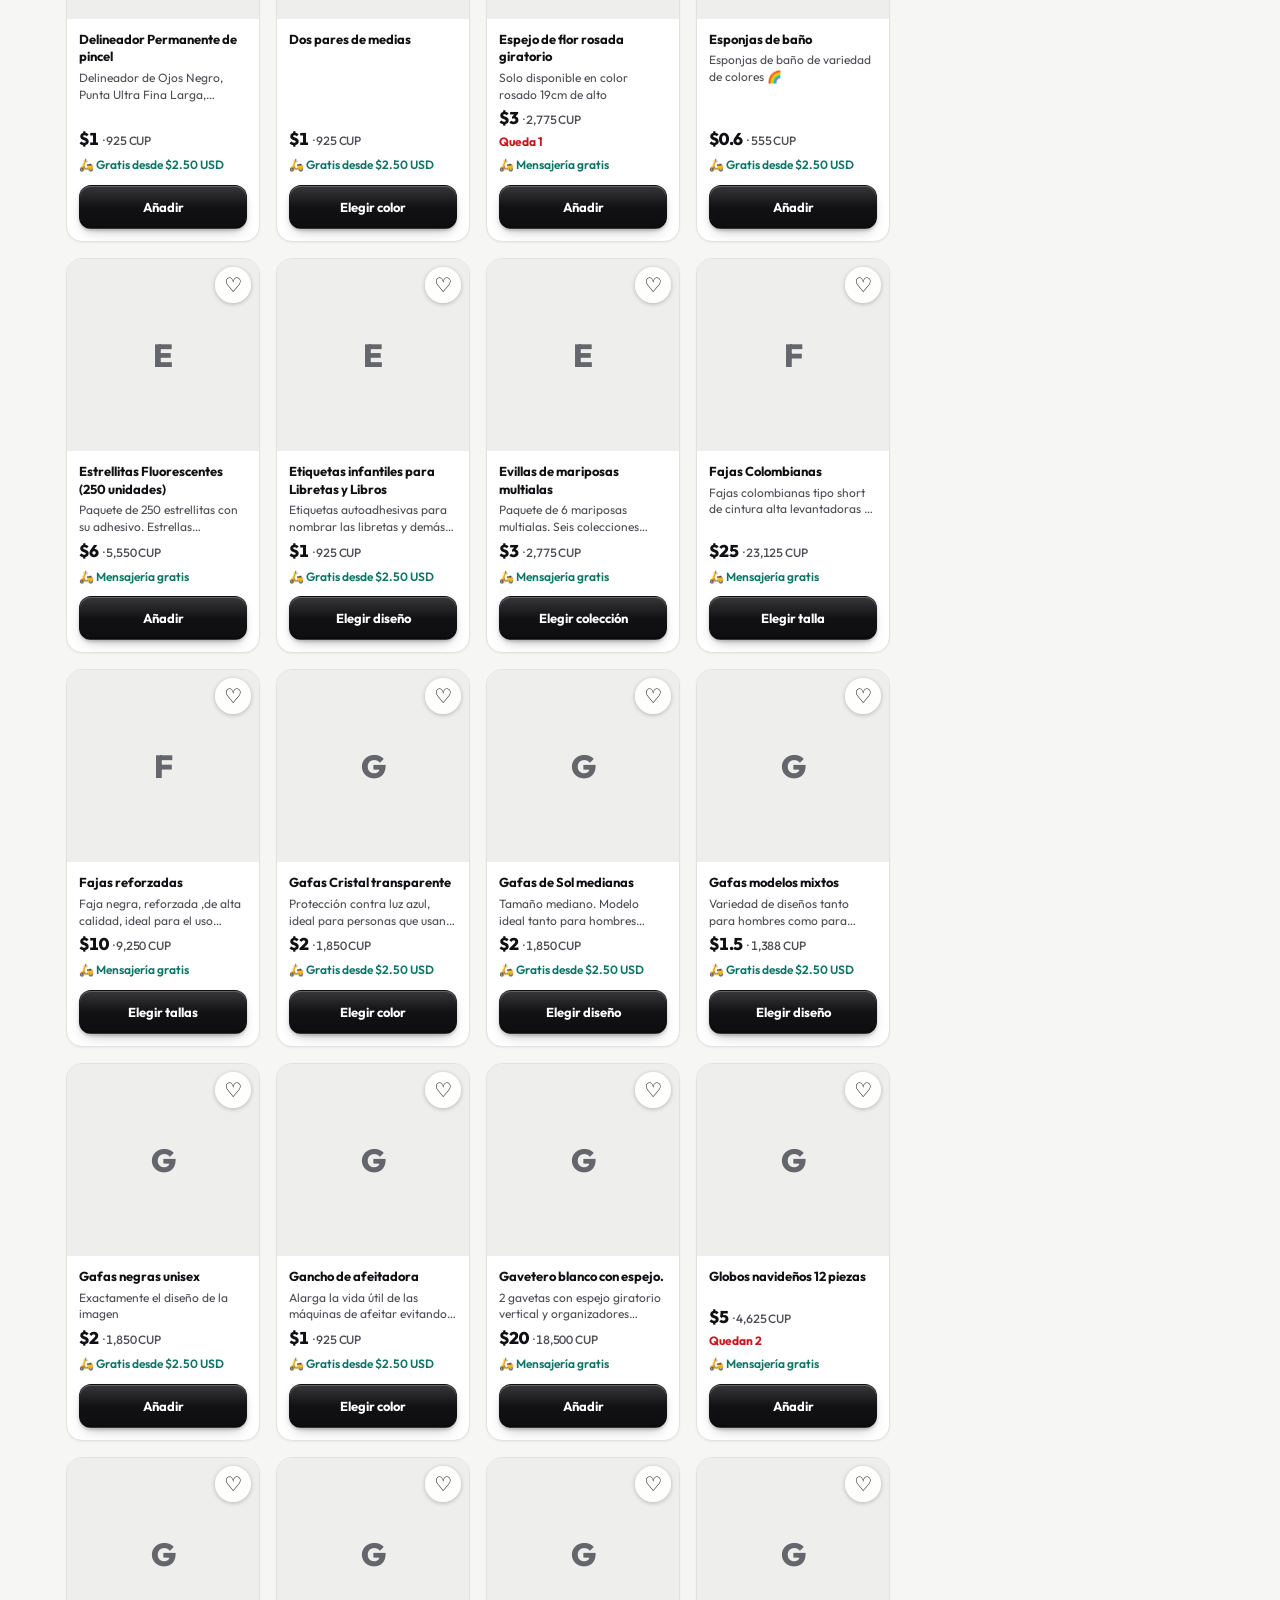
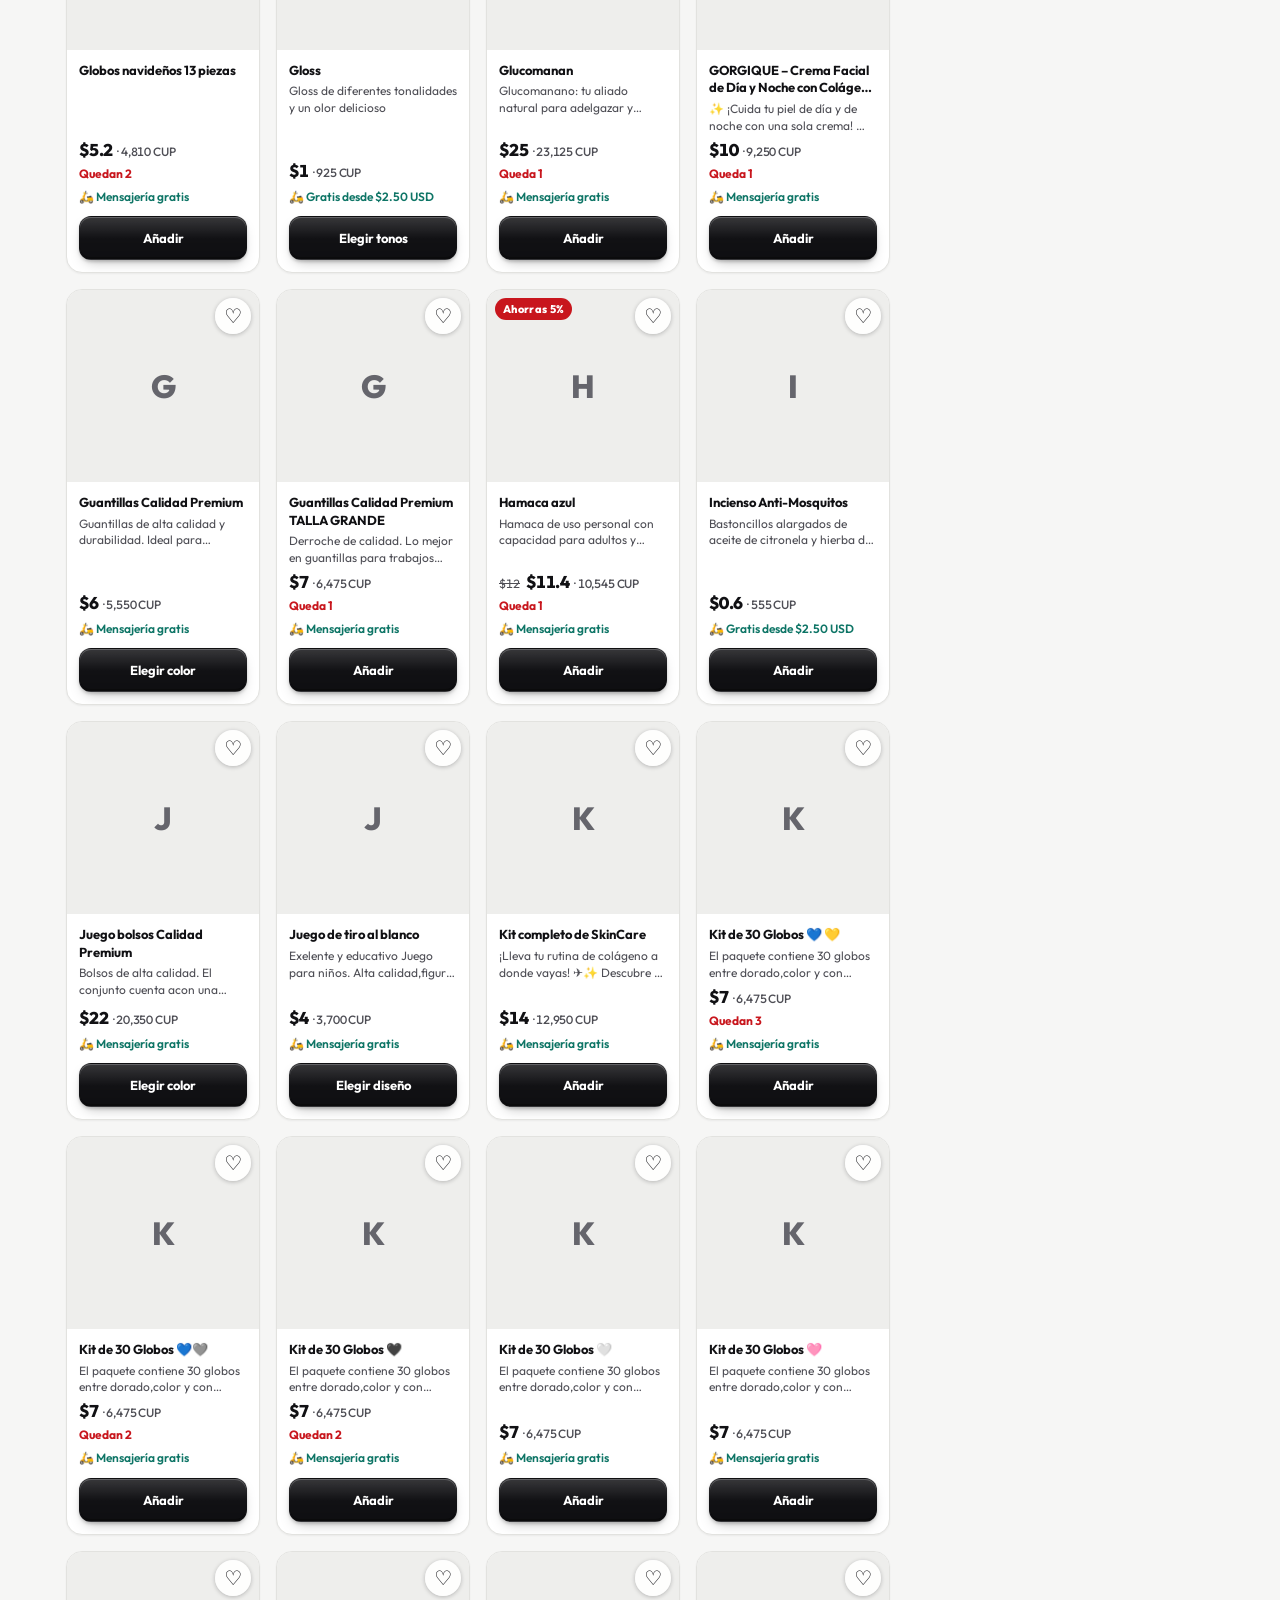
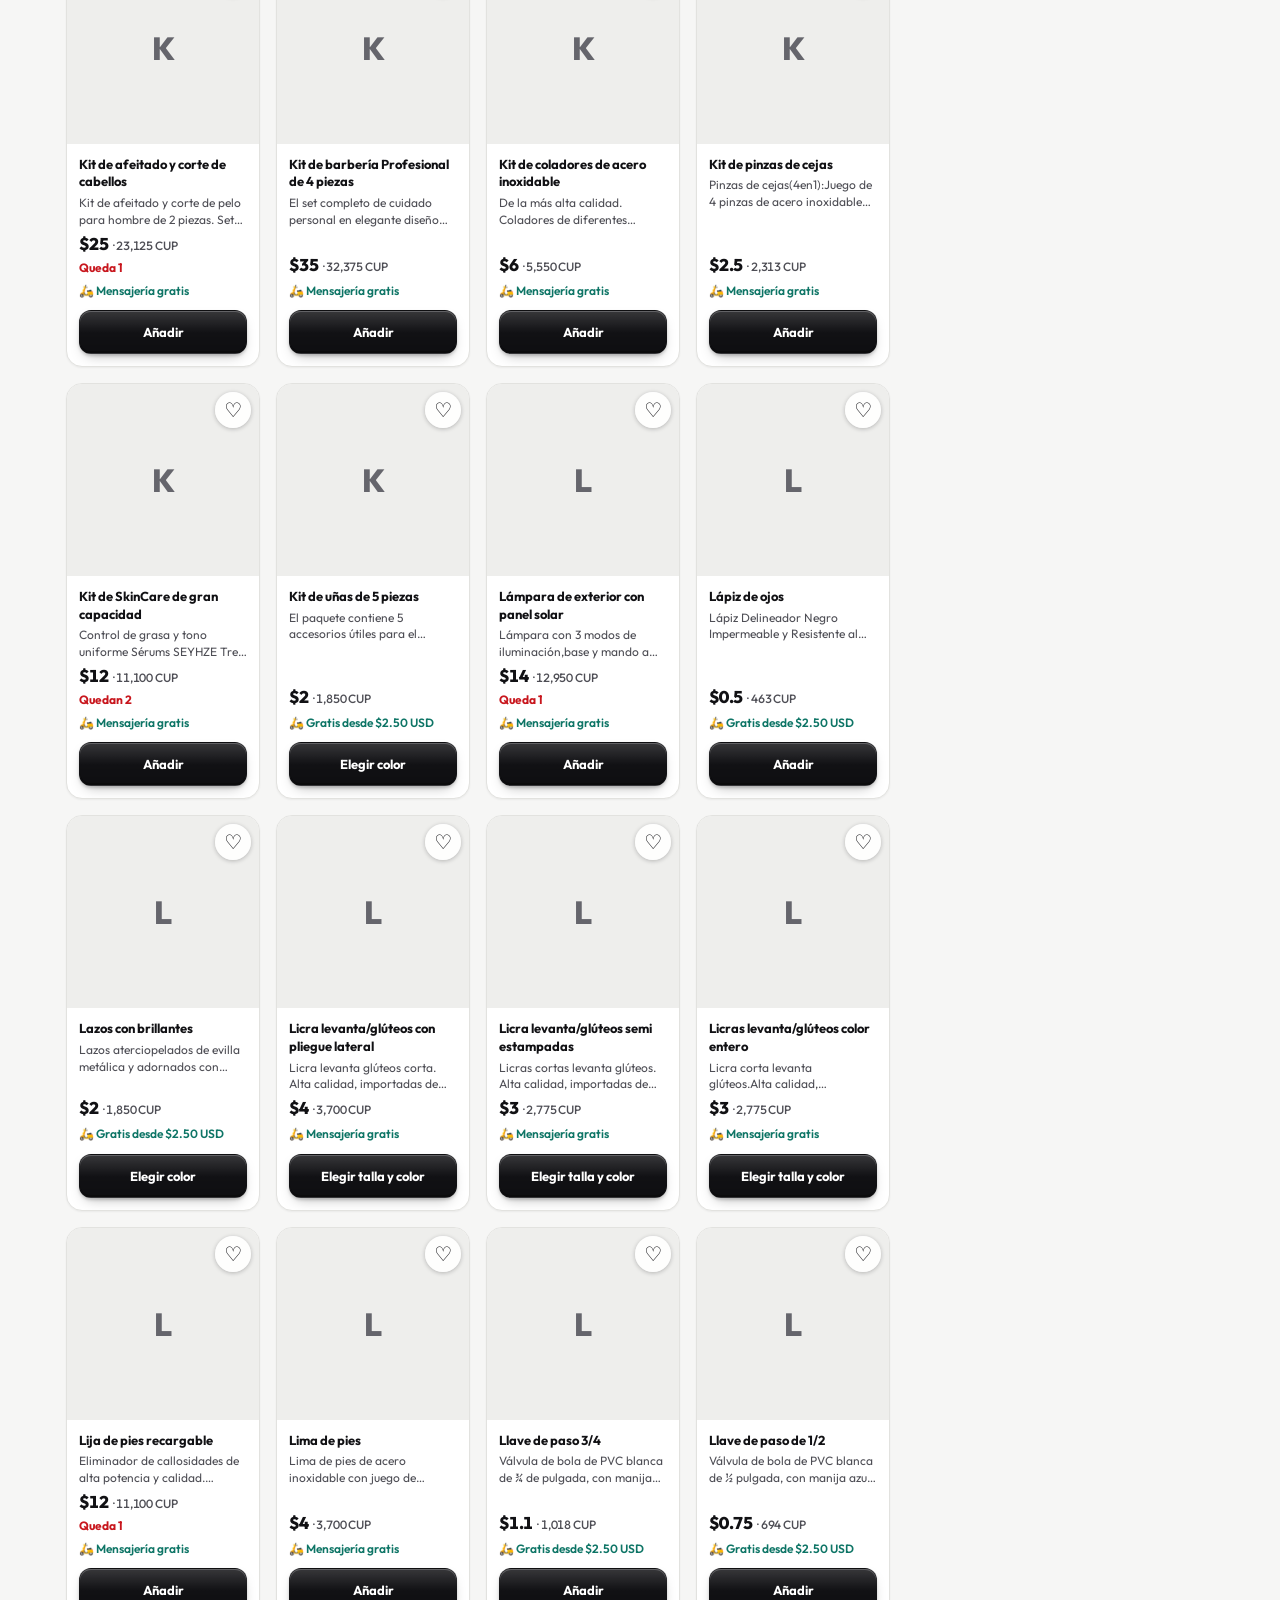
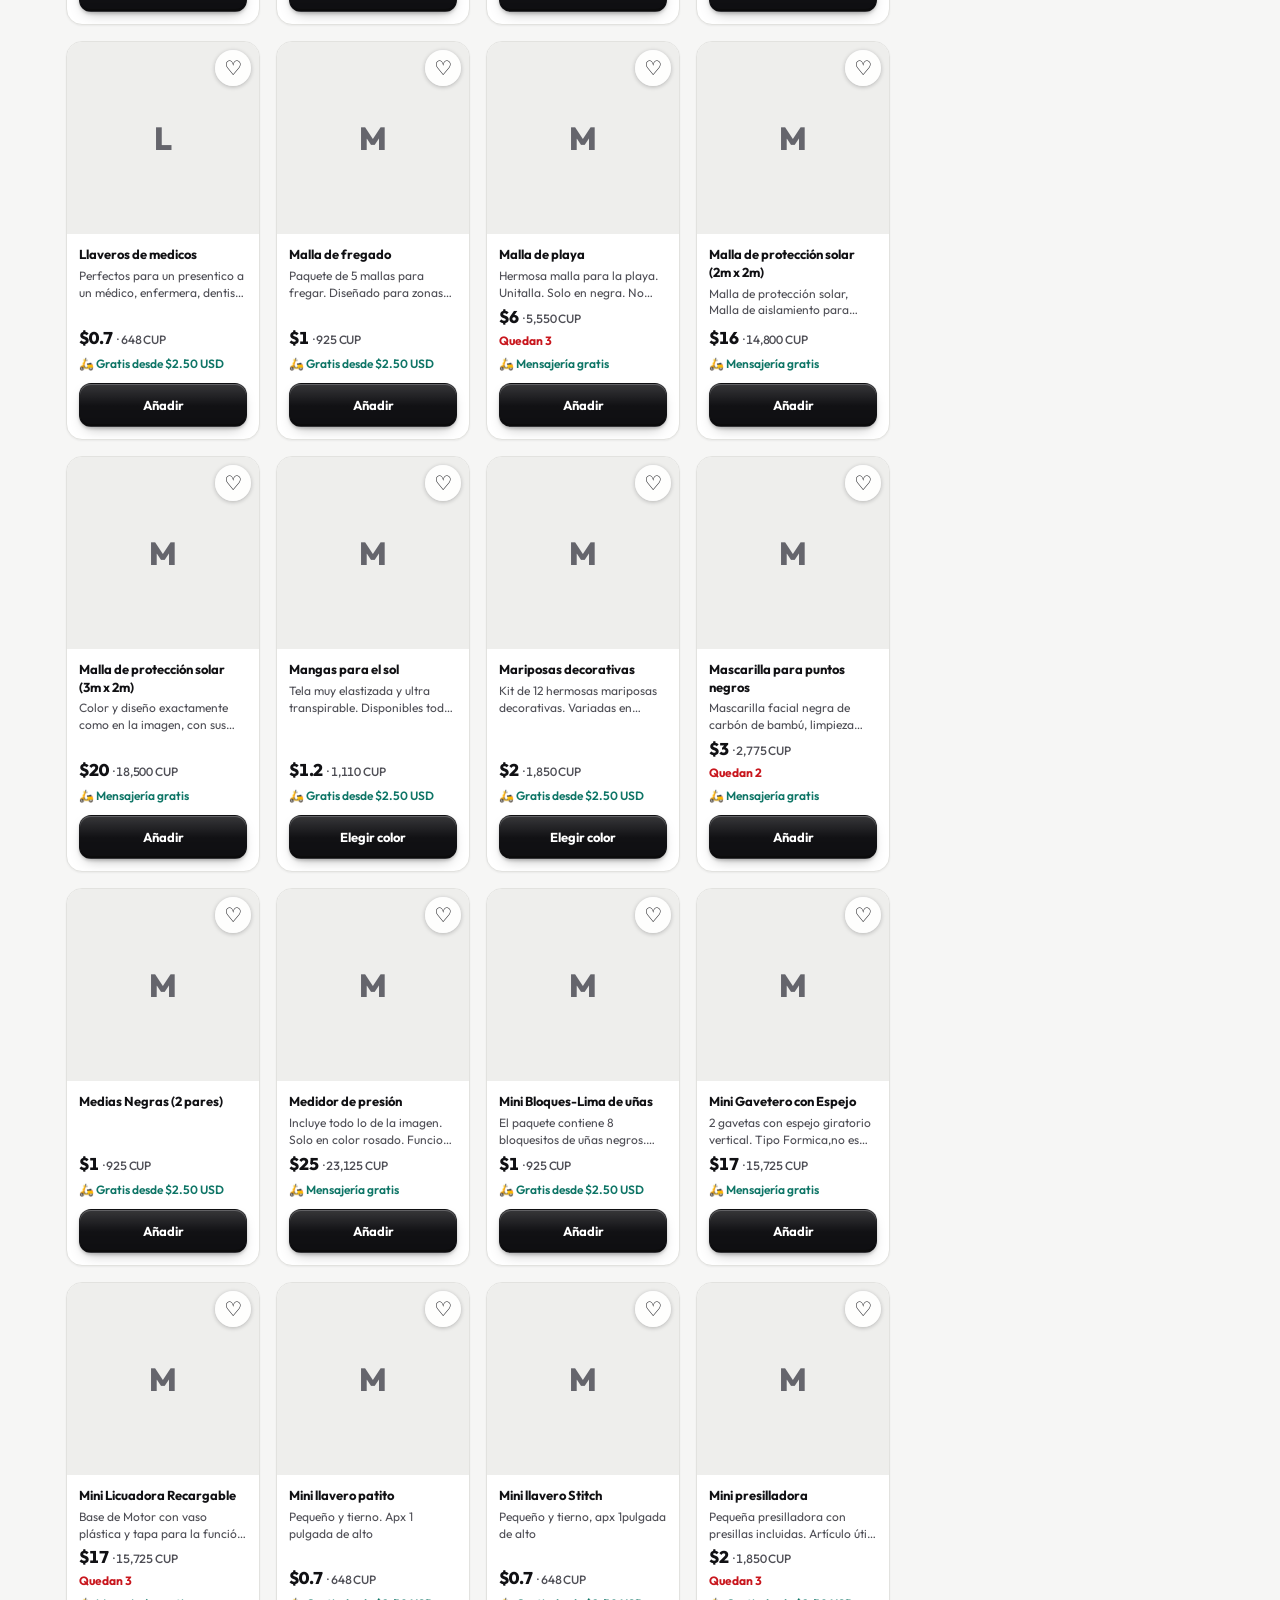
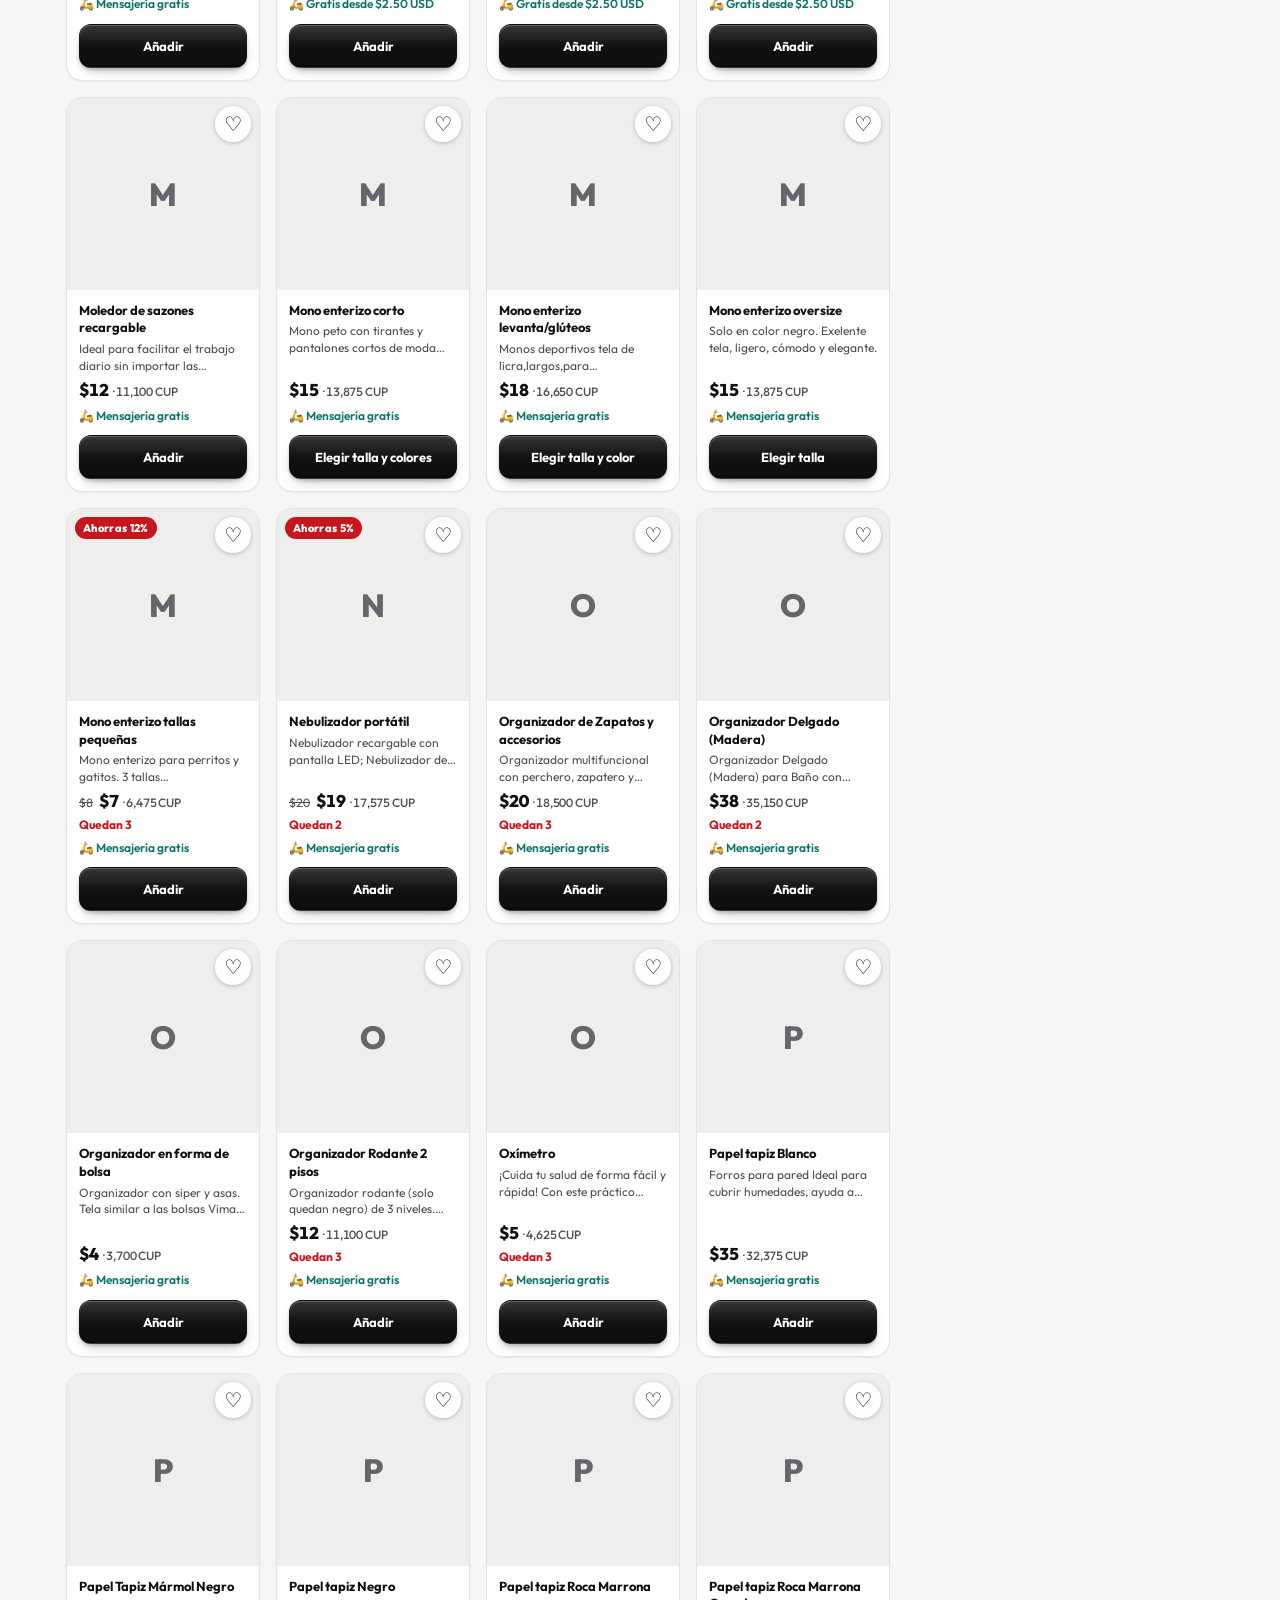
==== commit 9b75a83f: "feat: pregunta de llevar cambio en el formulario del pedido (cache v67) Co-Authored-By: Claude Opus " ====
--- a/index.html
+++ b/index.html
@@ -574,6 +574,23 @@
         <input type="text" id="c-horario-libre" placeholder="Escribe tu horario" hidden>
         <span class="campo-error" id="err-horario" hidden>Dinos cuándo puedes recibirlo.</span>
       </label>
+      <!-- ¿Hay que llevar cambio? (2026-11-17). Lo engancha app.js (sin onclick: la CSP lo bloquea).
+           Con «No» el pedido sale como siempre; con «Sí» va la línea `Cambio: 20 USD` (cambio.js). -->
+      <div class="campo" id="campo-cambio">
+        <span>¿Hay que llevar cambio?</span>
+        <div class="cambio-opciones" role="radiogroup" aria-label="¿Hay que llevar cambio?">
+          <label class="cambio-op"><input type="radio" name="c-cambio" value="no" checked> <span>No</span></label>
+          <label class="cambio-op"><input type="radio" name="c-cambio" value="si"> <span>Sí</span></label>
+        </div>
+        <div id="c-cambio-datos" class="cambio-datos" hidden>
+          <input type="number" id="c-cambio-monto" min="0" step="any" inputmode="decimal" placeholder="¿Cuánto cambio?" aria-label="Cantidad de cambio">
+          <select id="c-cambio-moneda" aria-label="Moneda del cambio">
+            <option value="usd" selected>USD</option>
+            <option value="cup">CUP</option>
+          </select>
+        </div>
+        <span class="campo-error" id="err-cambio" hidden>Dinos cuánto cambio hay que llevar.</span>
+      </div>
       <label class="campo">
         <span>Nota (opcional)</span>
         <textarea id="c-nota" rows="2"></textarea>
@@ -643,6 +660,7 @@
 <script src="tarjeta.js"></script>
 <script src="negocio.js"></script>
 <script src="cupon.js"></script>
+<script src="cambio.js"></script>
 <script src="app.js"></script>
 <script src="encargos.js"></script>
 </body>
--- a/estilos.css
+++ b/estilos.css
@@ -2093,3 +2093,13 @@
 .cupon-estado.ok{color:var(--text);font-weight:700}
 .cupon-estado.mal{color:var(--acento)}
 .total-cupon{display:block;font-size:15px;font-weight:800;color:var(--text);margin-top:4px}
+
+/* ¿Hay que llevar cambio? (2026-11-17): dos opciones grandes y, con «Sí», cantidad + moneda. */
+.cambio-opciones{display:flex;gap:10px}
+.cambio-op{flex:1;display:flex;align-items:center;gap:8px;min-height:48px;padding:0 var(--e3);border:1px solid var(--border);border-radius:var(--radio-control);background:var(--surface);font-size:var(--t-md);font-weight:600;color:var(--text);cursor:pointer}
+.cambio-op input{width:20px;height:20px;min-height:0;margin:0;padding:0;flex:0 0 auto;accent-color:var(--brand)}
+.cambio-op:has(input:checked){border-color:var(--brand);box-shadow:0 0 0 3px var(--brand-soft)}
+.cambio-datos{display:flex;gap:8px}
+.cambio-datos[hidden]{display:none}
+.cambio-datos input{flex:1;min-width:0}
+.cambio-datos select{width:auto;flex:0 0 auto}
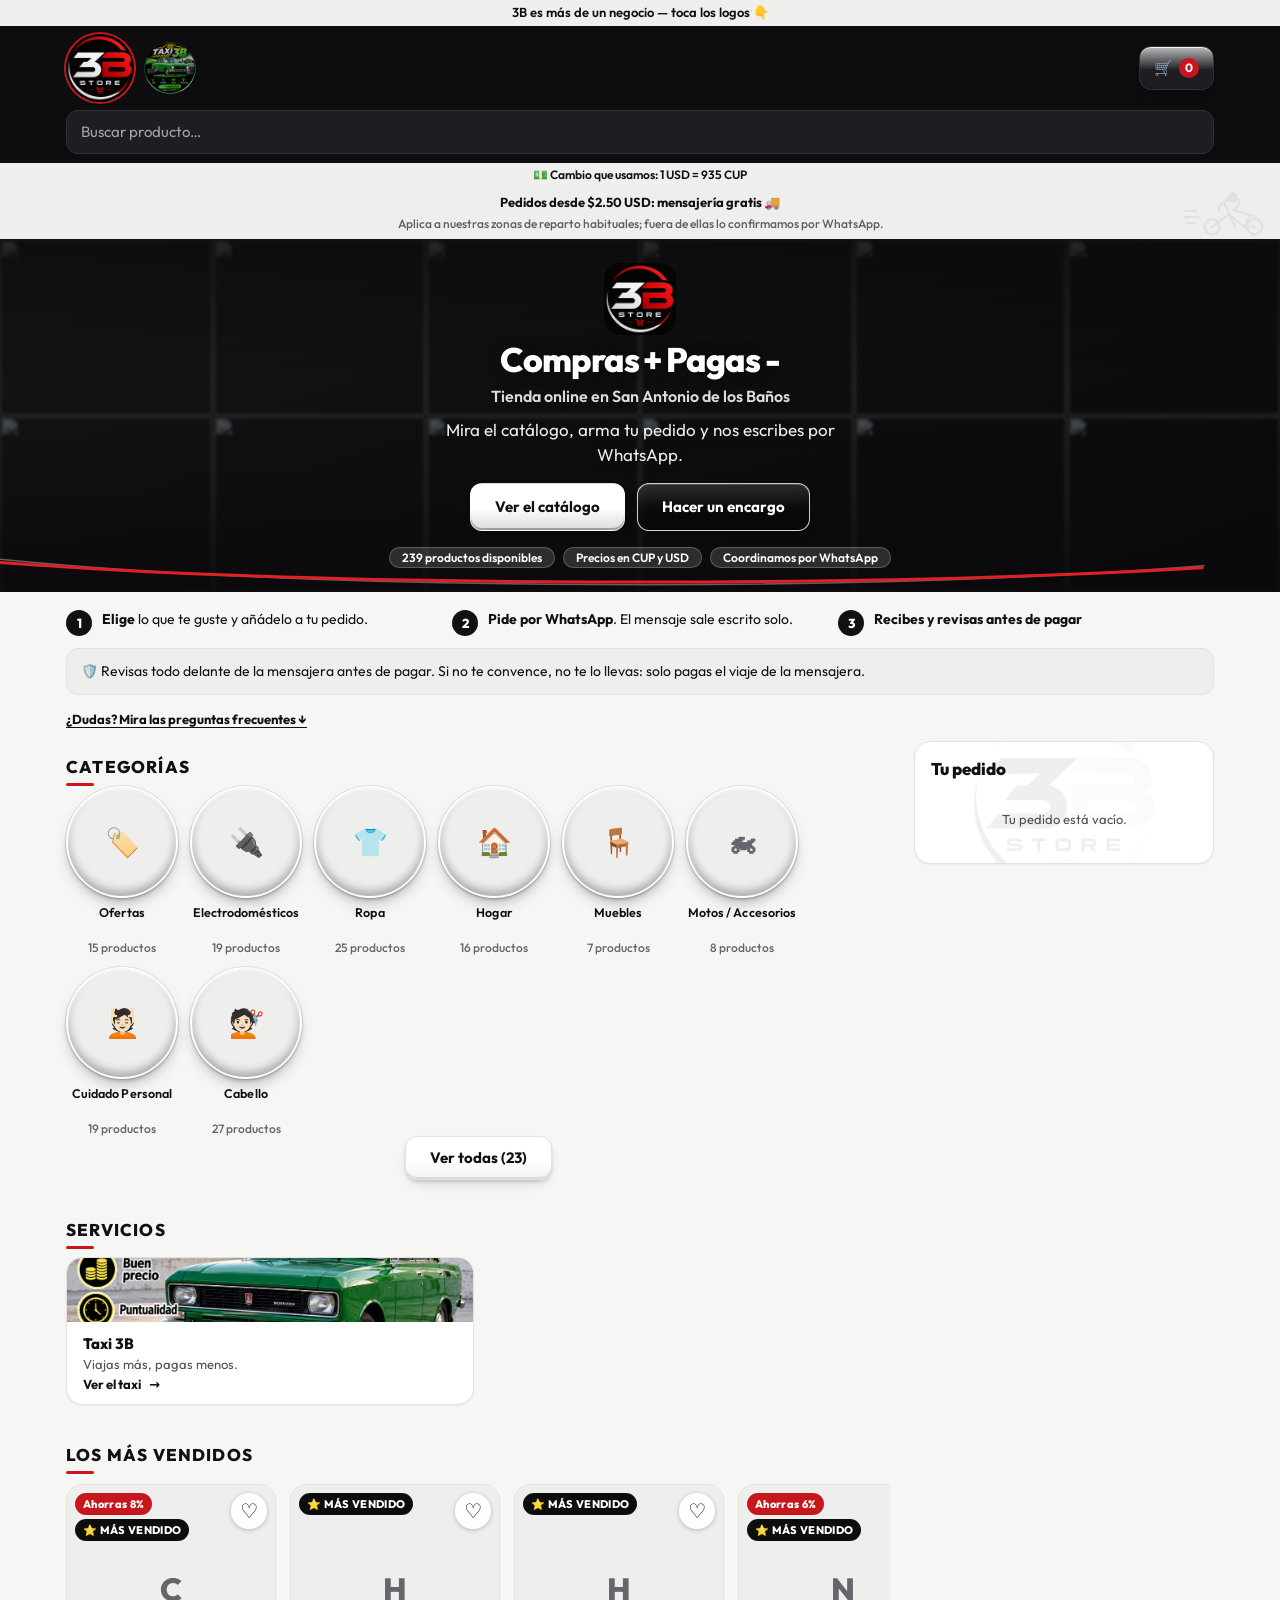
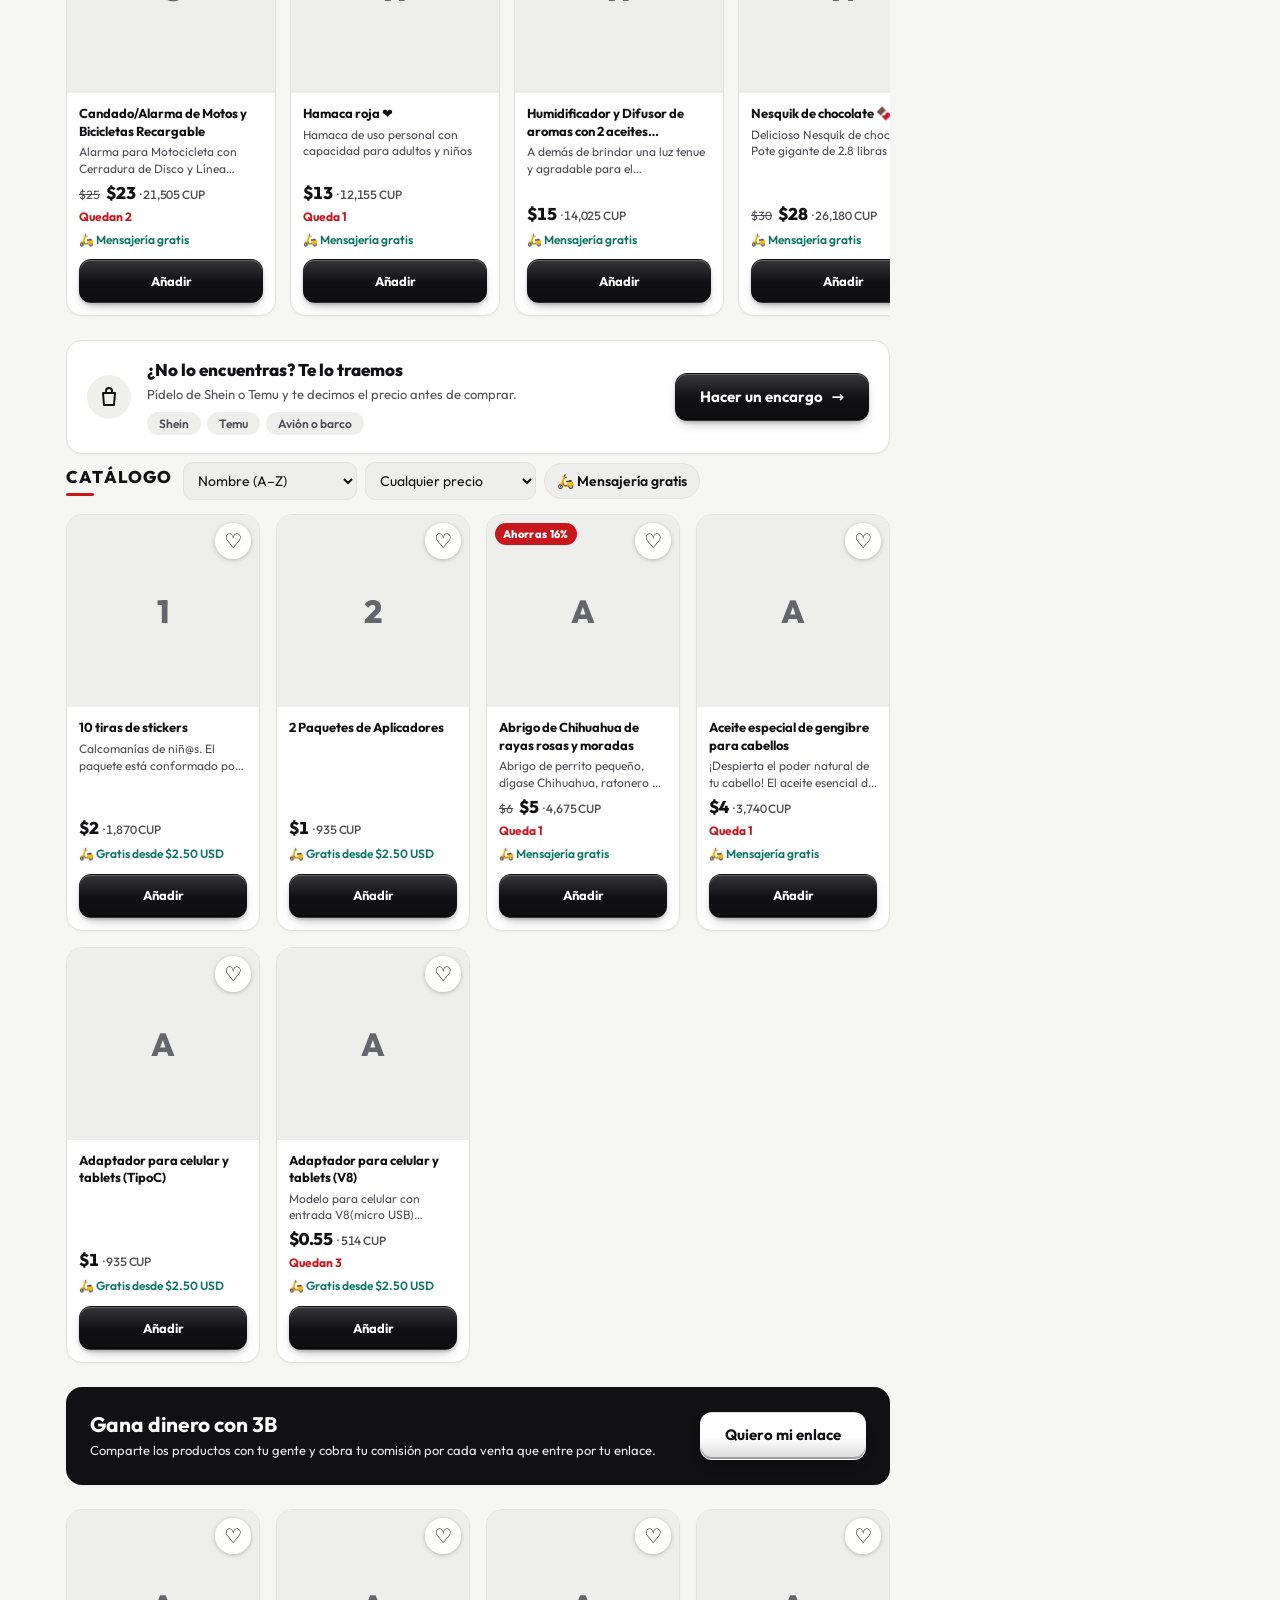
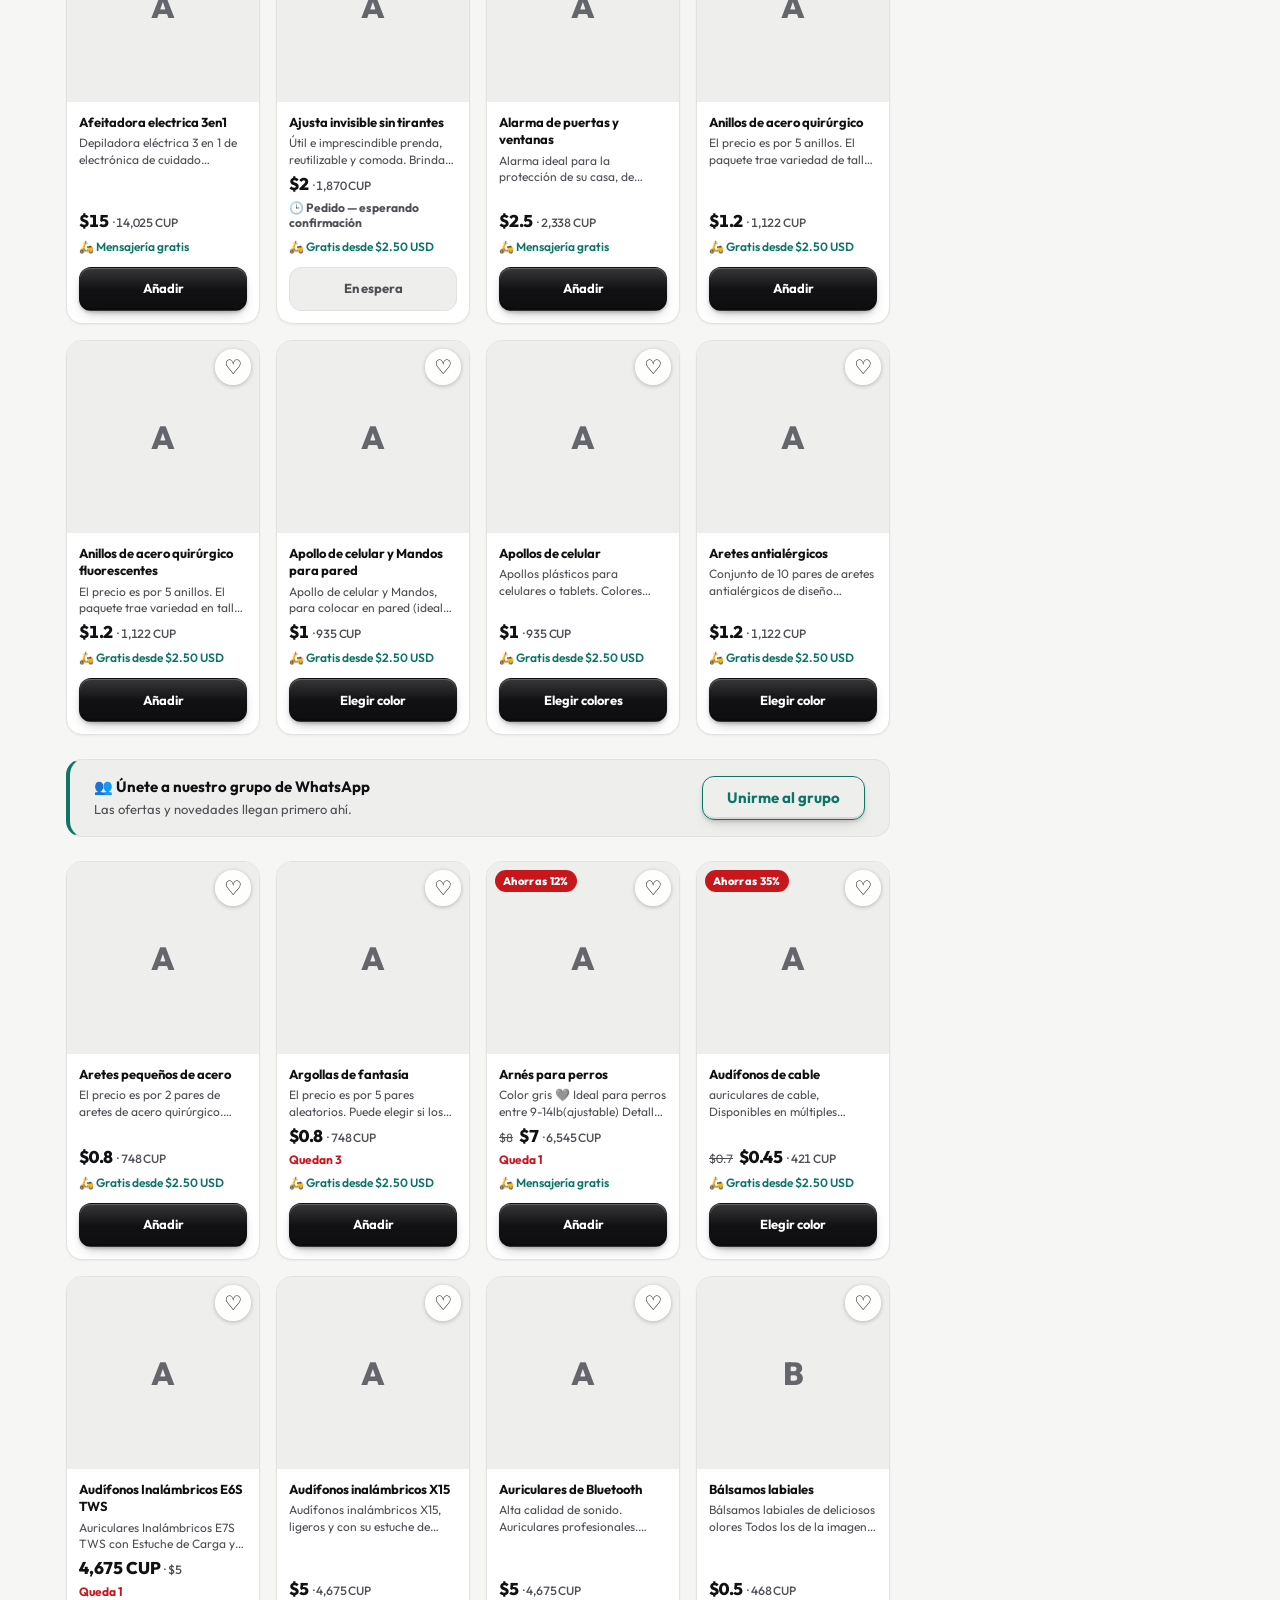
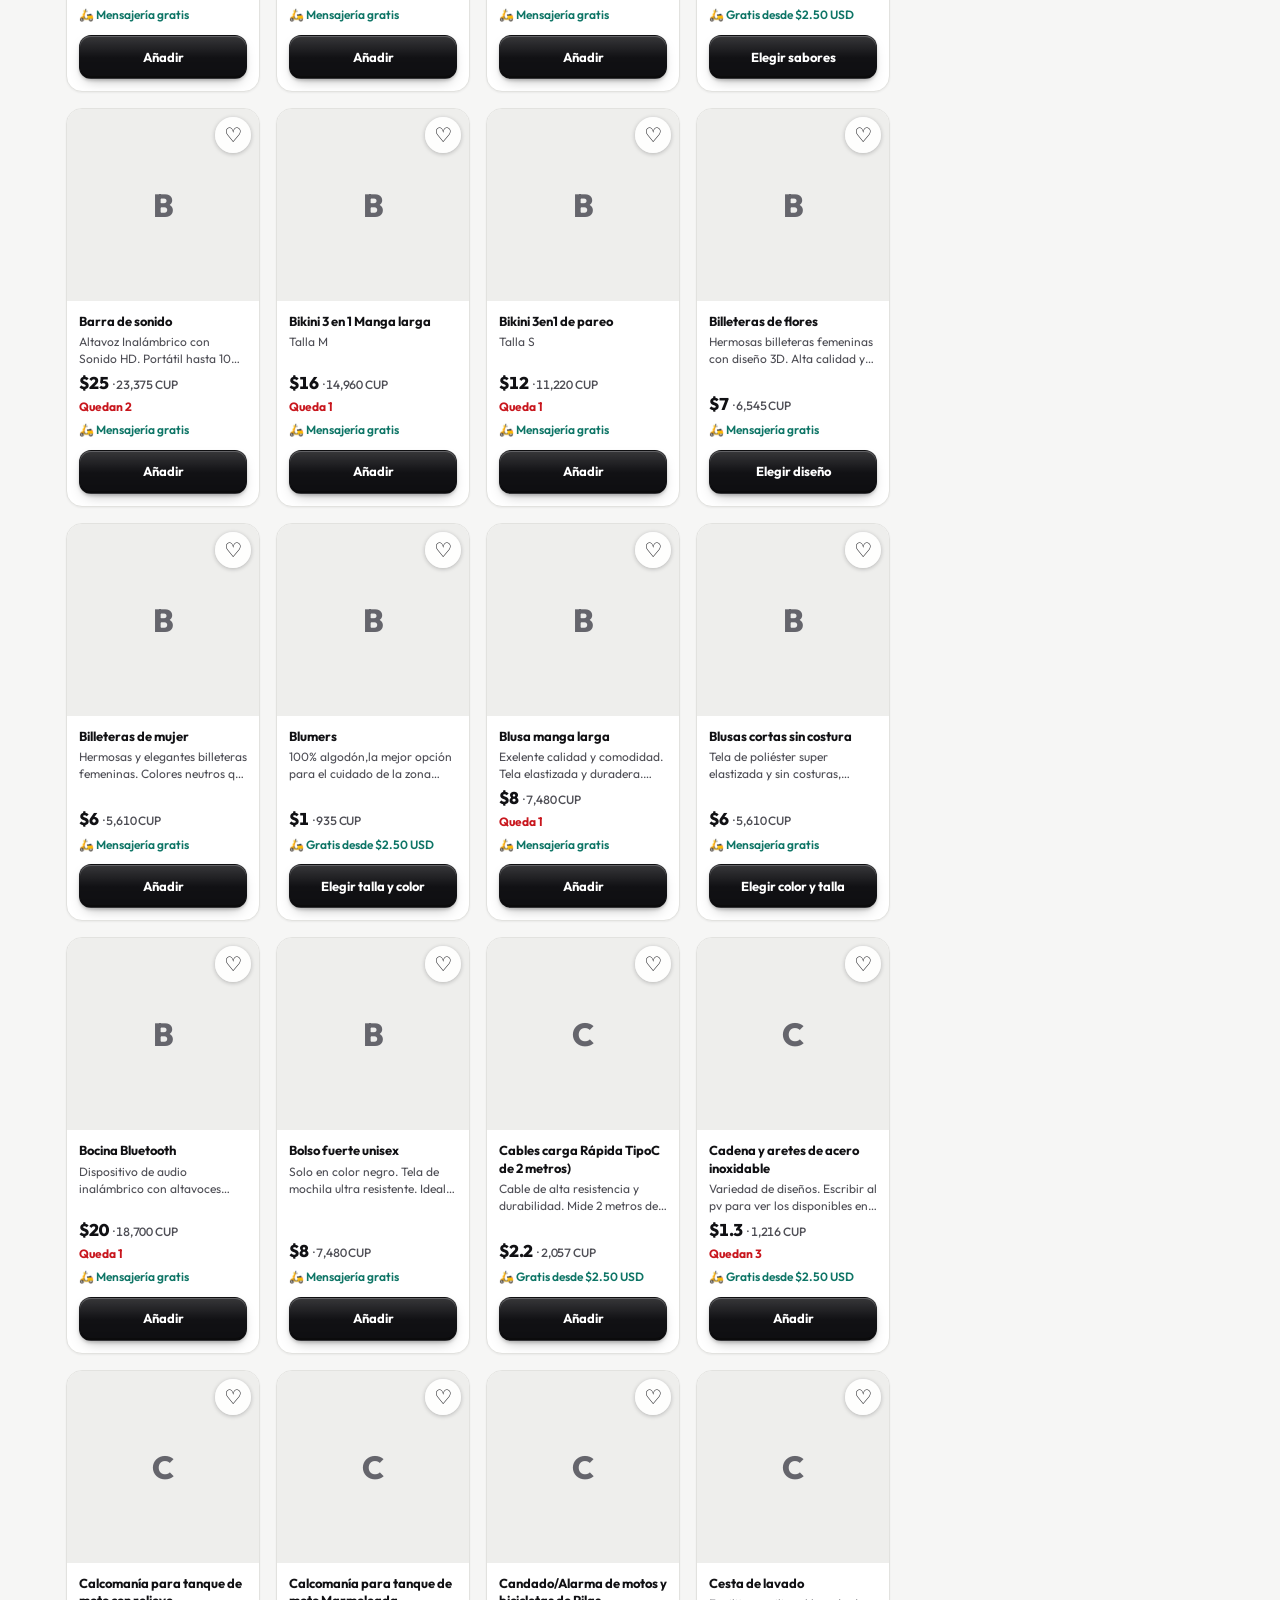
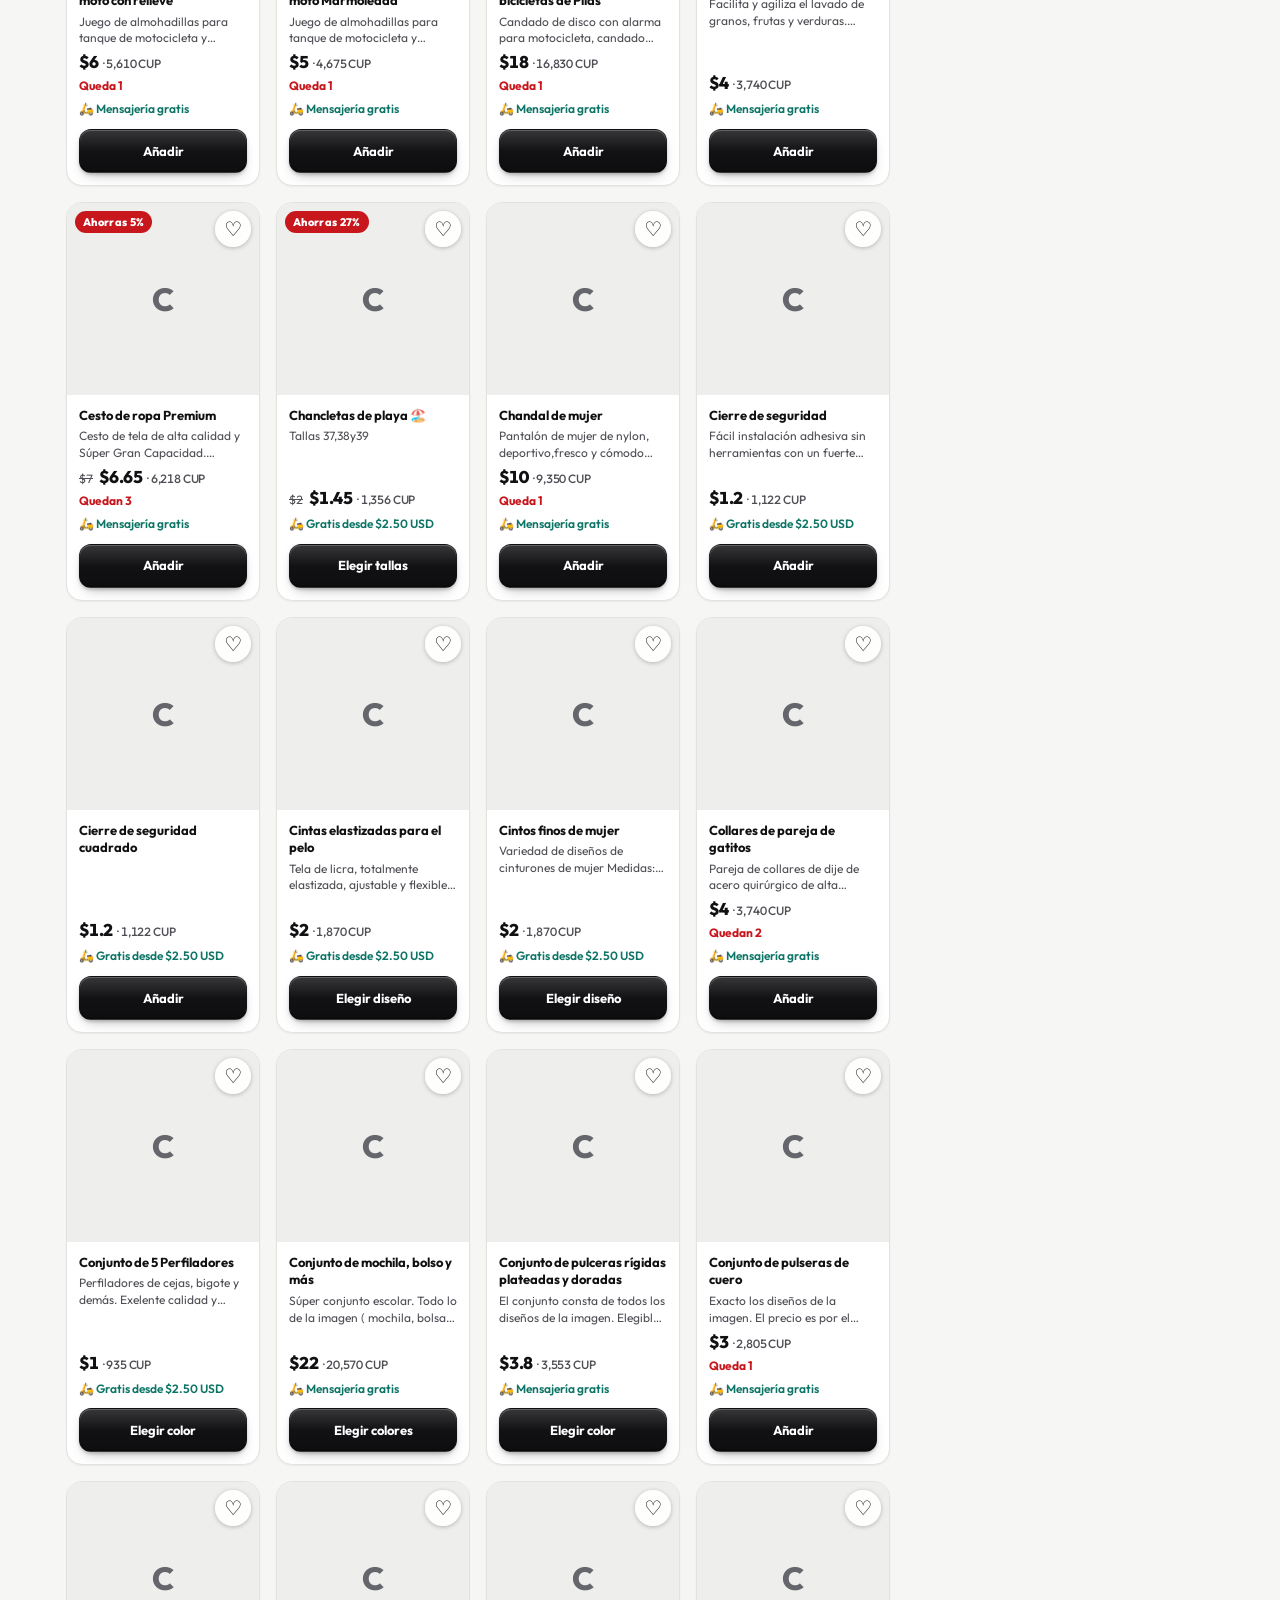
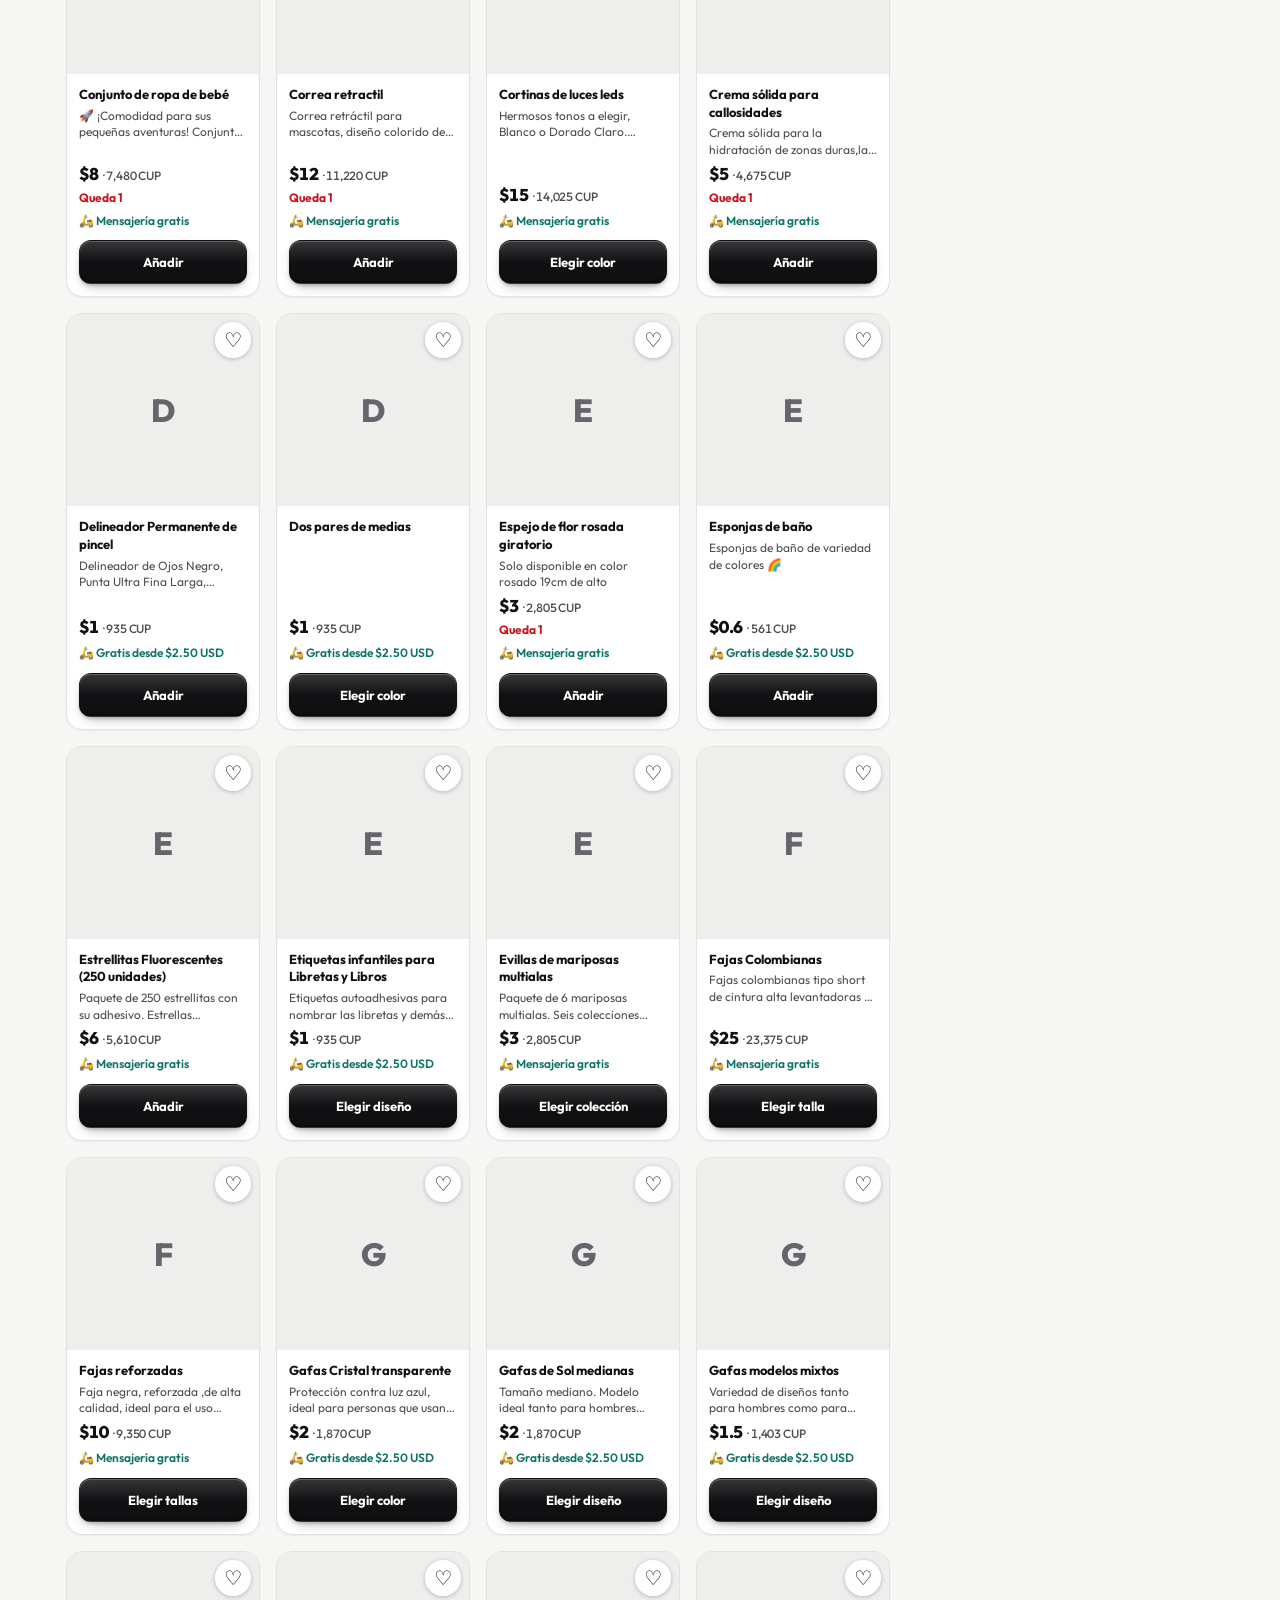
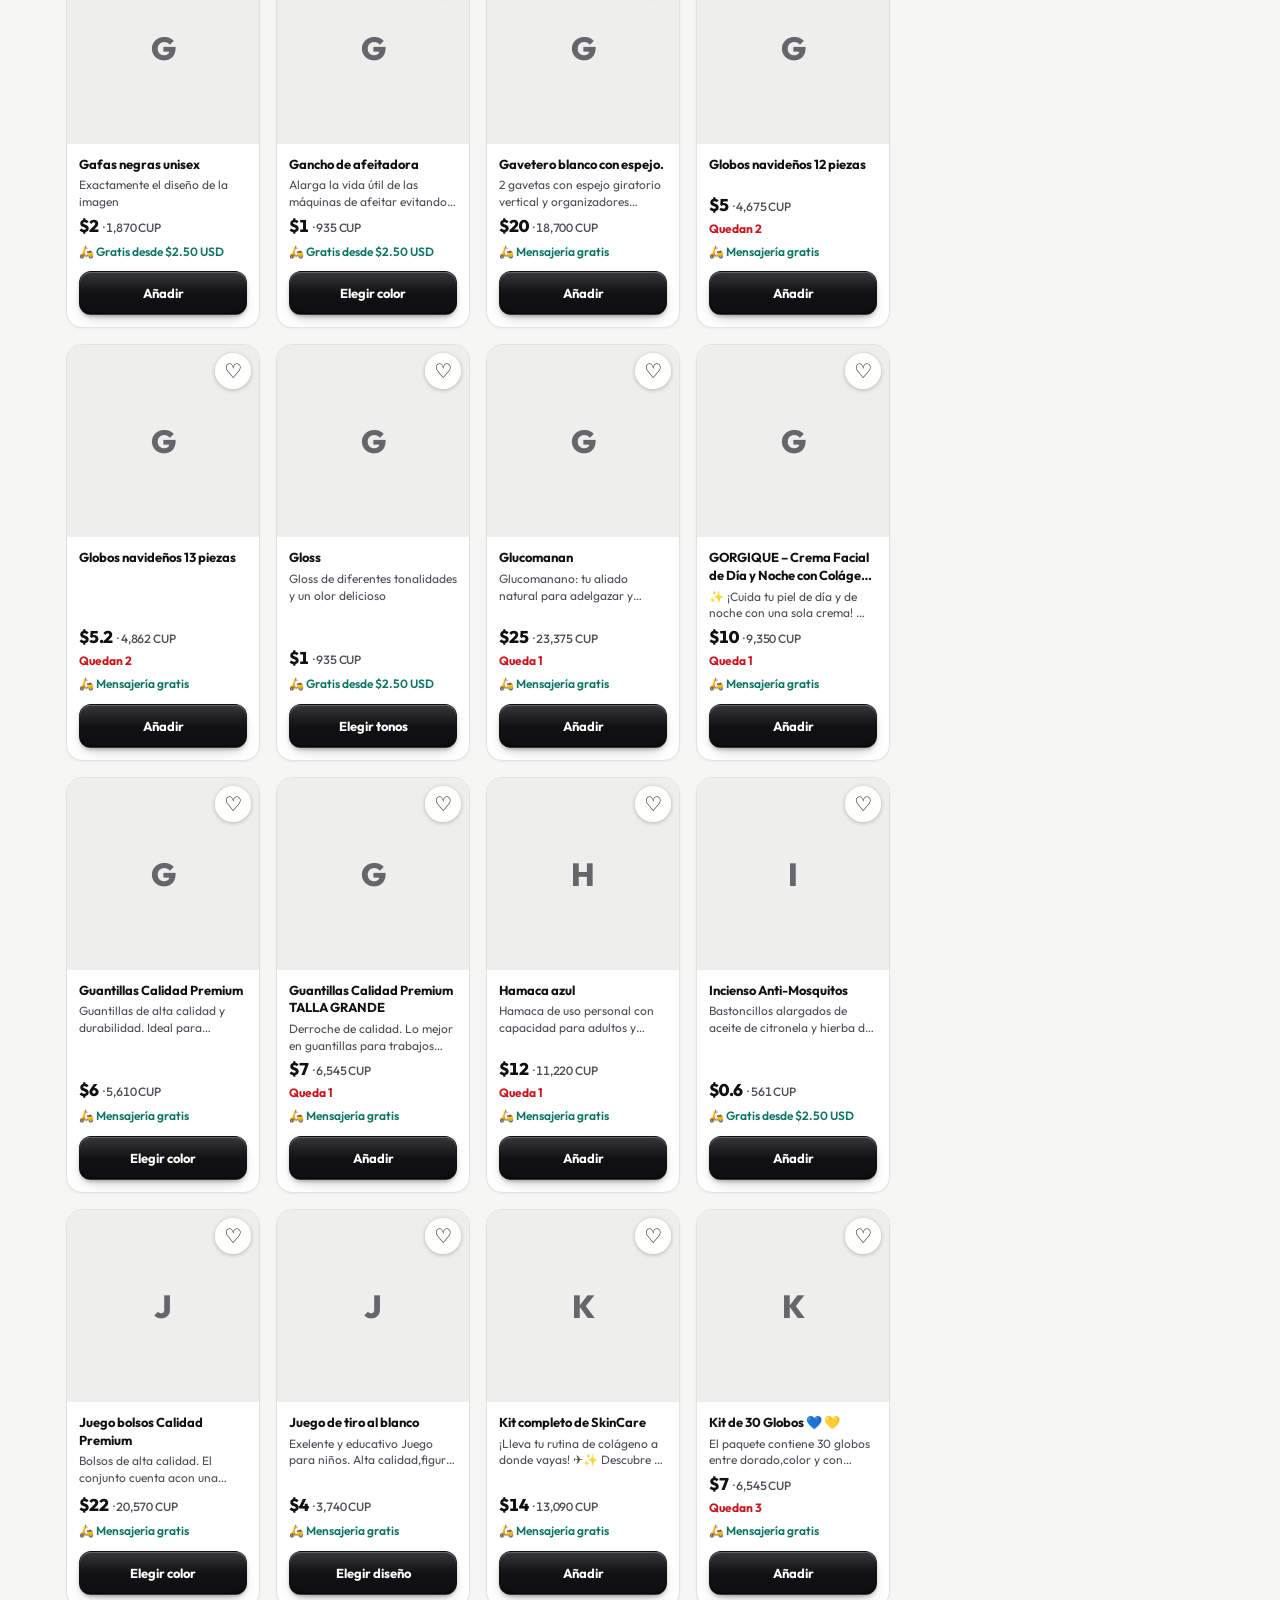
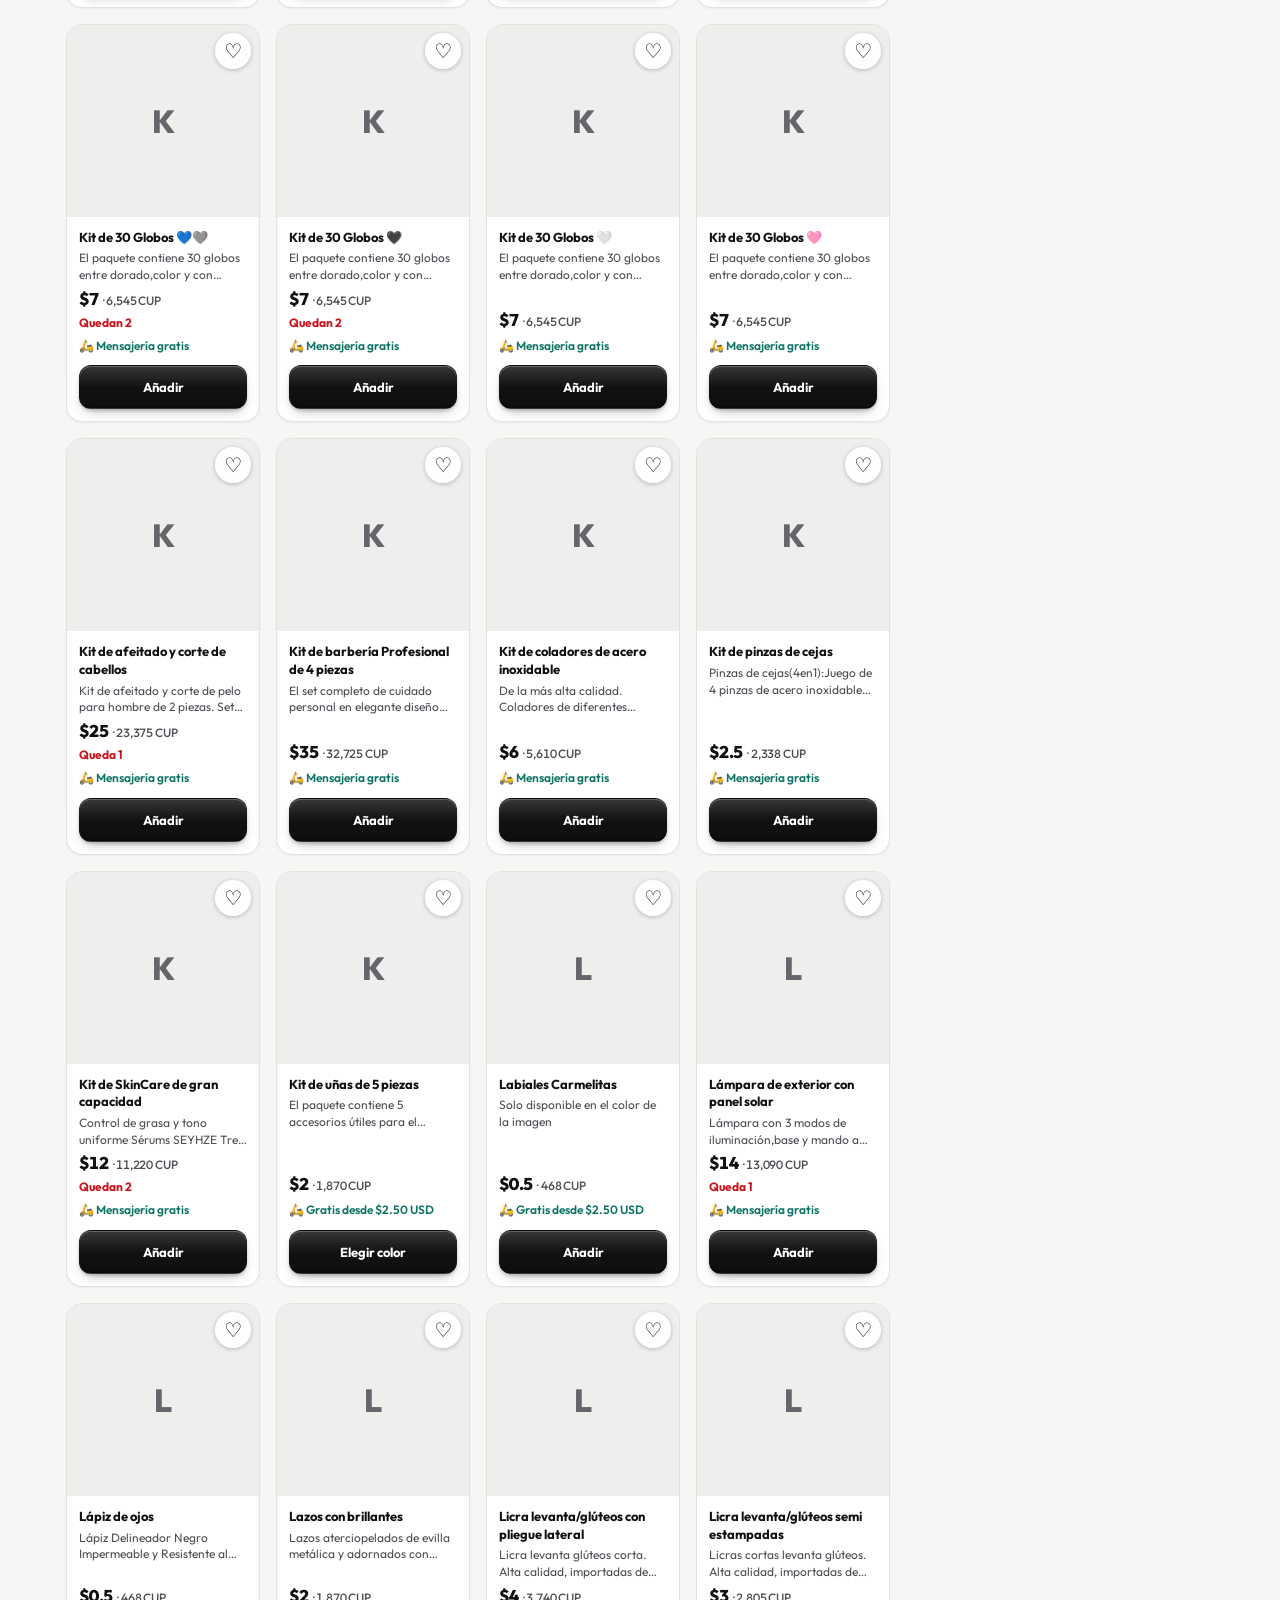
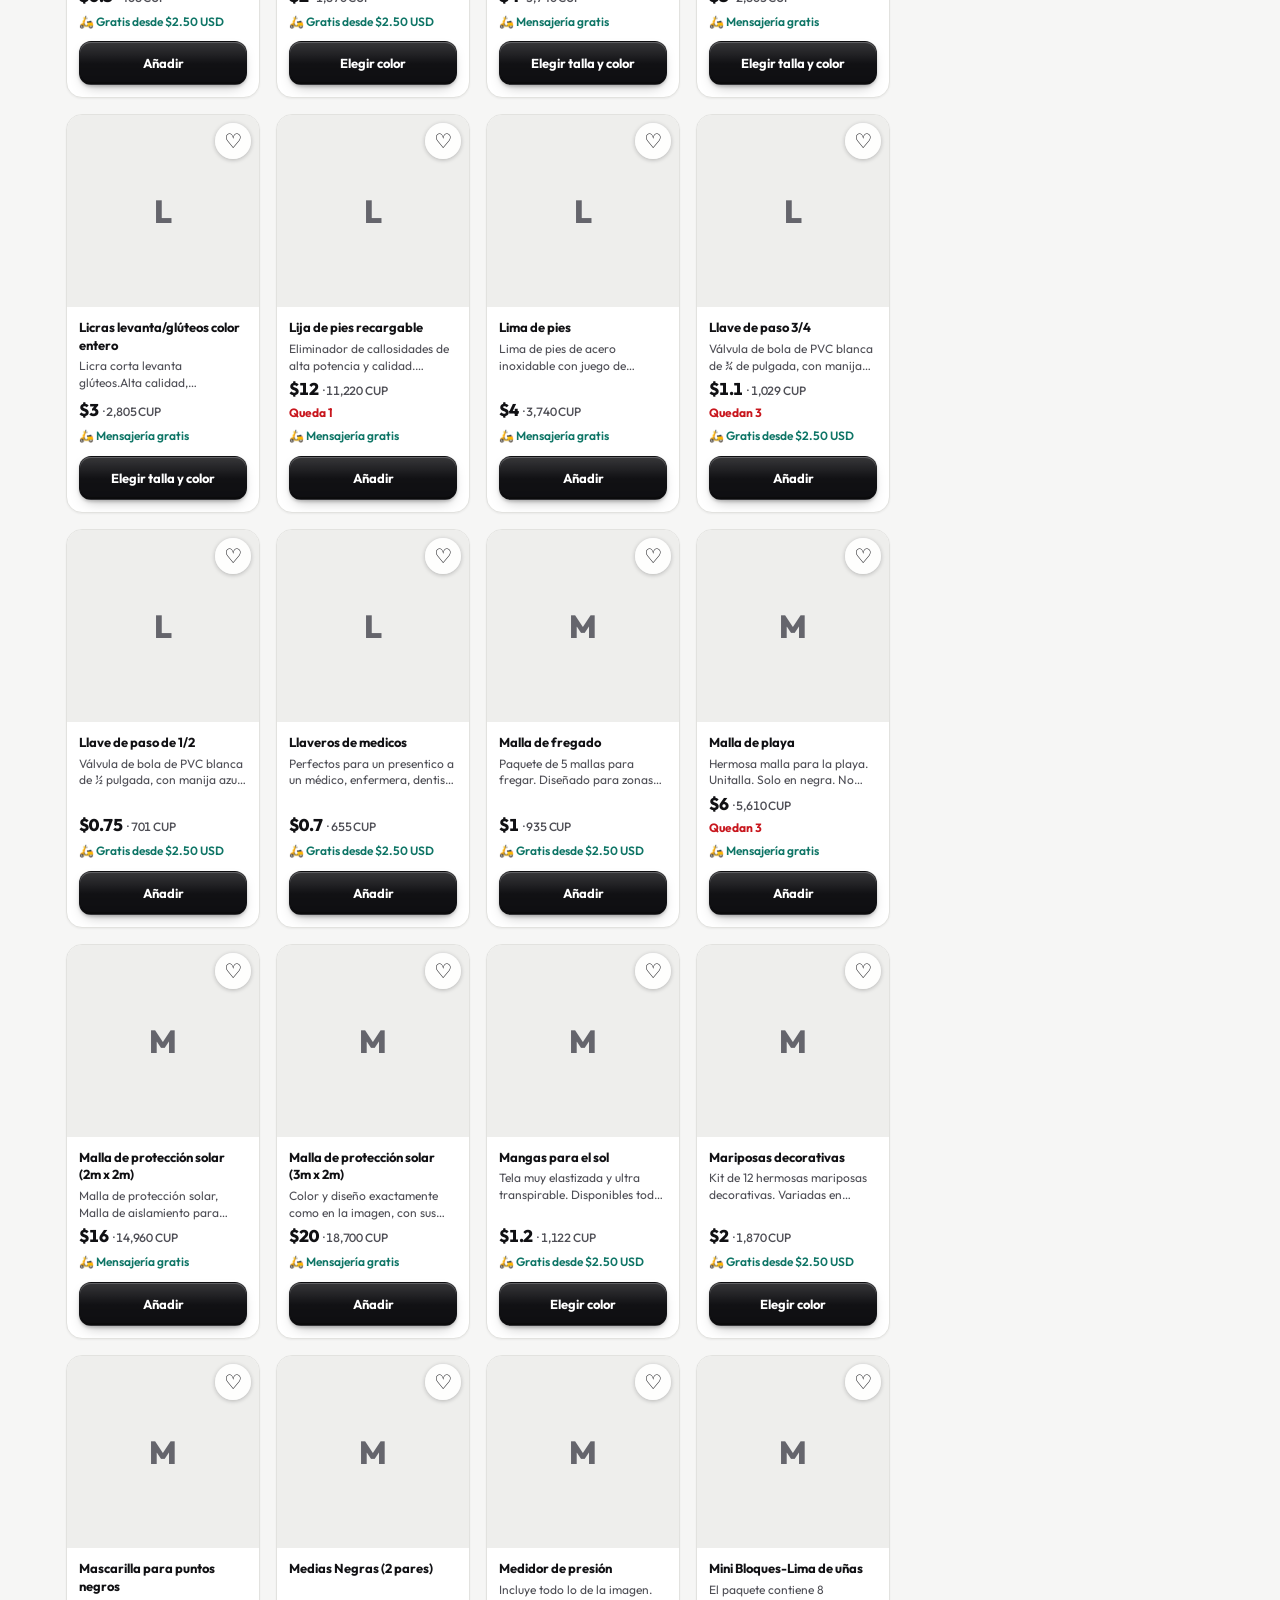
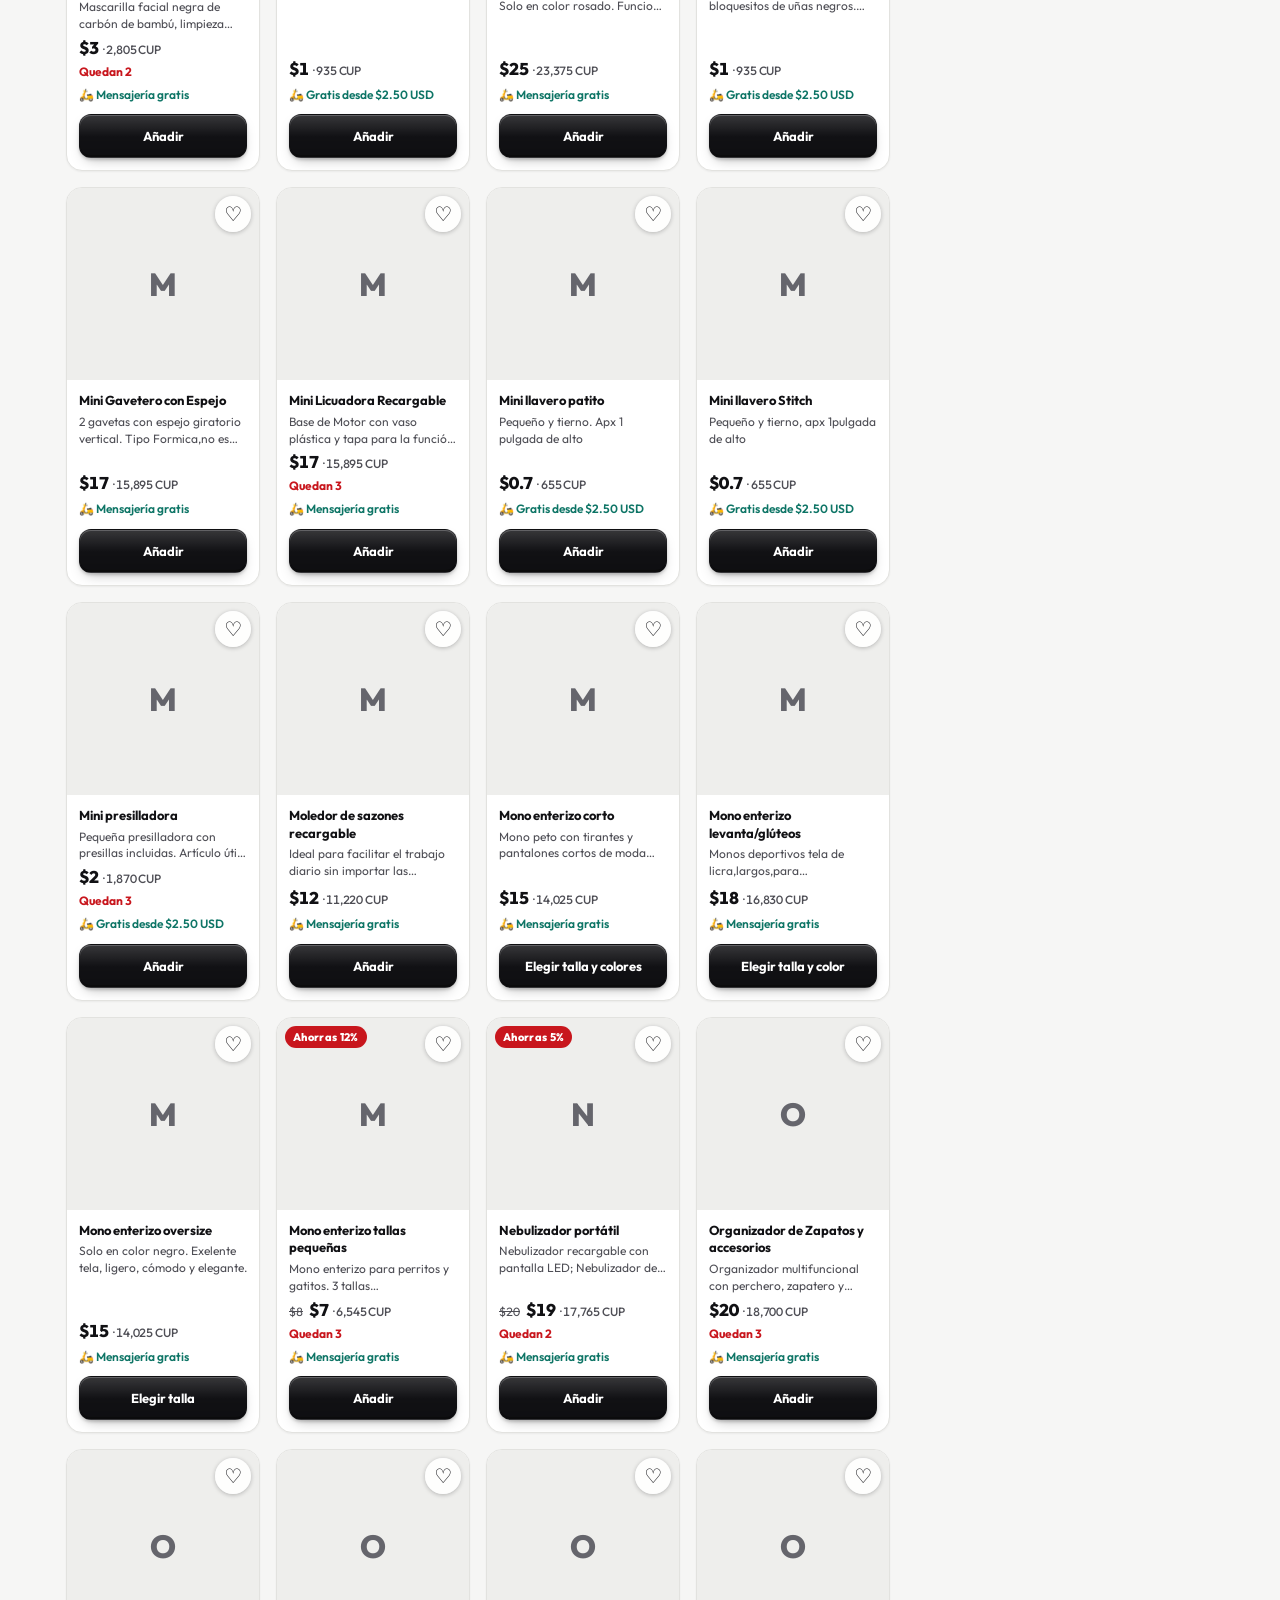
==== commit 0569d06f: "feat: buscador por palabras, categoria y sinonimos (cache v68) Co-Authored-By: Claude Opus 5.5 <nore" ====
--- a/index.html
+++ b/index.html
@@ -25,12 +25,12 @@
      mismo dominio. Es lo que se ve al compartir la portada. -->
 <!-- og:inicio -->
 <title>3B Store — Tienda online en San Antonio de los Baños, Cuba</title>
-<meta name="description" content="+150 productos: Cabello, Cuidado Personal, Reloj y Prendas, Hogar, Electrodomésticos. Mensajería gratis en San Antonio en muchos productos. Pide por WhatsApp.">
+<meta name="description" content="+150 productos: Cabello, Belleza, Relojes y Prendas, Hogar, Electrodomésticos. Mensajería gratis en San Antonio en muchos productos. Pide por WhatsApp.">
 <link rel="canonical" href="https://www.3bqba.com/">
 <meta property="og:type" content="website">
 <meta property="og:site_name" content="3B Store">
 <meta property="og:title" content="3B Store — Tienda online en San Antonio de los Baños, Cuba">
-<meta property="og:description" content="+150 productos: Cabello, Cuidado Personal, Reloj y Prendas, Hogar, Electrodomésticos. Mensajería gratis en San Antonio en muchos productos. Pide por WhatsApp.">
+<meta property="og:description" content="+150 productos: Cabello, Belleza, Relojes y Prendas, Hogar, Electrodomésticos. Mensajería gratis en San Antonio en muchos productos. Pide por WhatsApp.">
 <meta property="og:url" content="https://www.3bqba.com/">
 <meta property="og:image" content="https://www.3bqba.com/og-3b.jpg">
 <meta property="og:image:width" content="1200">
@@ -38,7 +38,7 @@
 <meta property="og:locale" content="es_CU">
 <meta name="twitter:card" content="summary_large_image">
 <meta name="twitter:title" content="3B Store — Tienda online en San Antonio de los Baños, Cuba">
-<meta name="twitter:description" content="+150 productos: Cabello, Cuidado Personal, Reloj y Prendas, Hogar, Electrodomésticos. Mensajería gratis en San Antonio en muchos productos. Pide por WhatsApp.">
+<meta name="twitter:description" content="+150 productos: Cabello, Belleza, Relojes y Prendas, Hogar, Electrodomésticos. Mensajería gratis en San Antonio en muchos productos. Pide por WhatsApp.">
 <meta name="twitter:image" content="https://www.3bqba.com/og-3b.jpg">
 <!-- og:fin -->
 
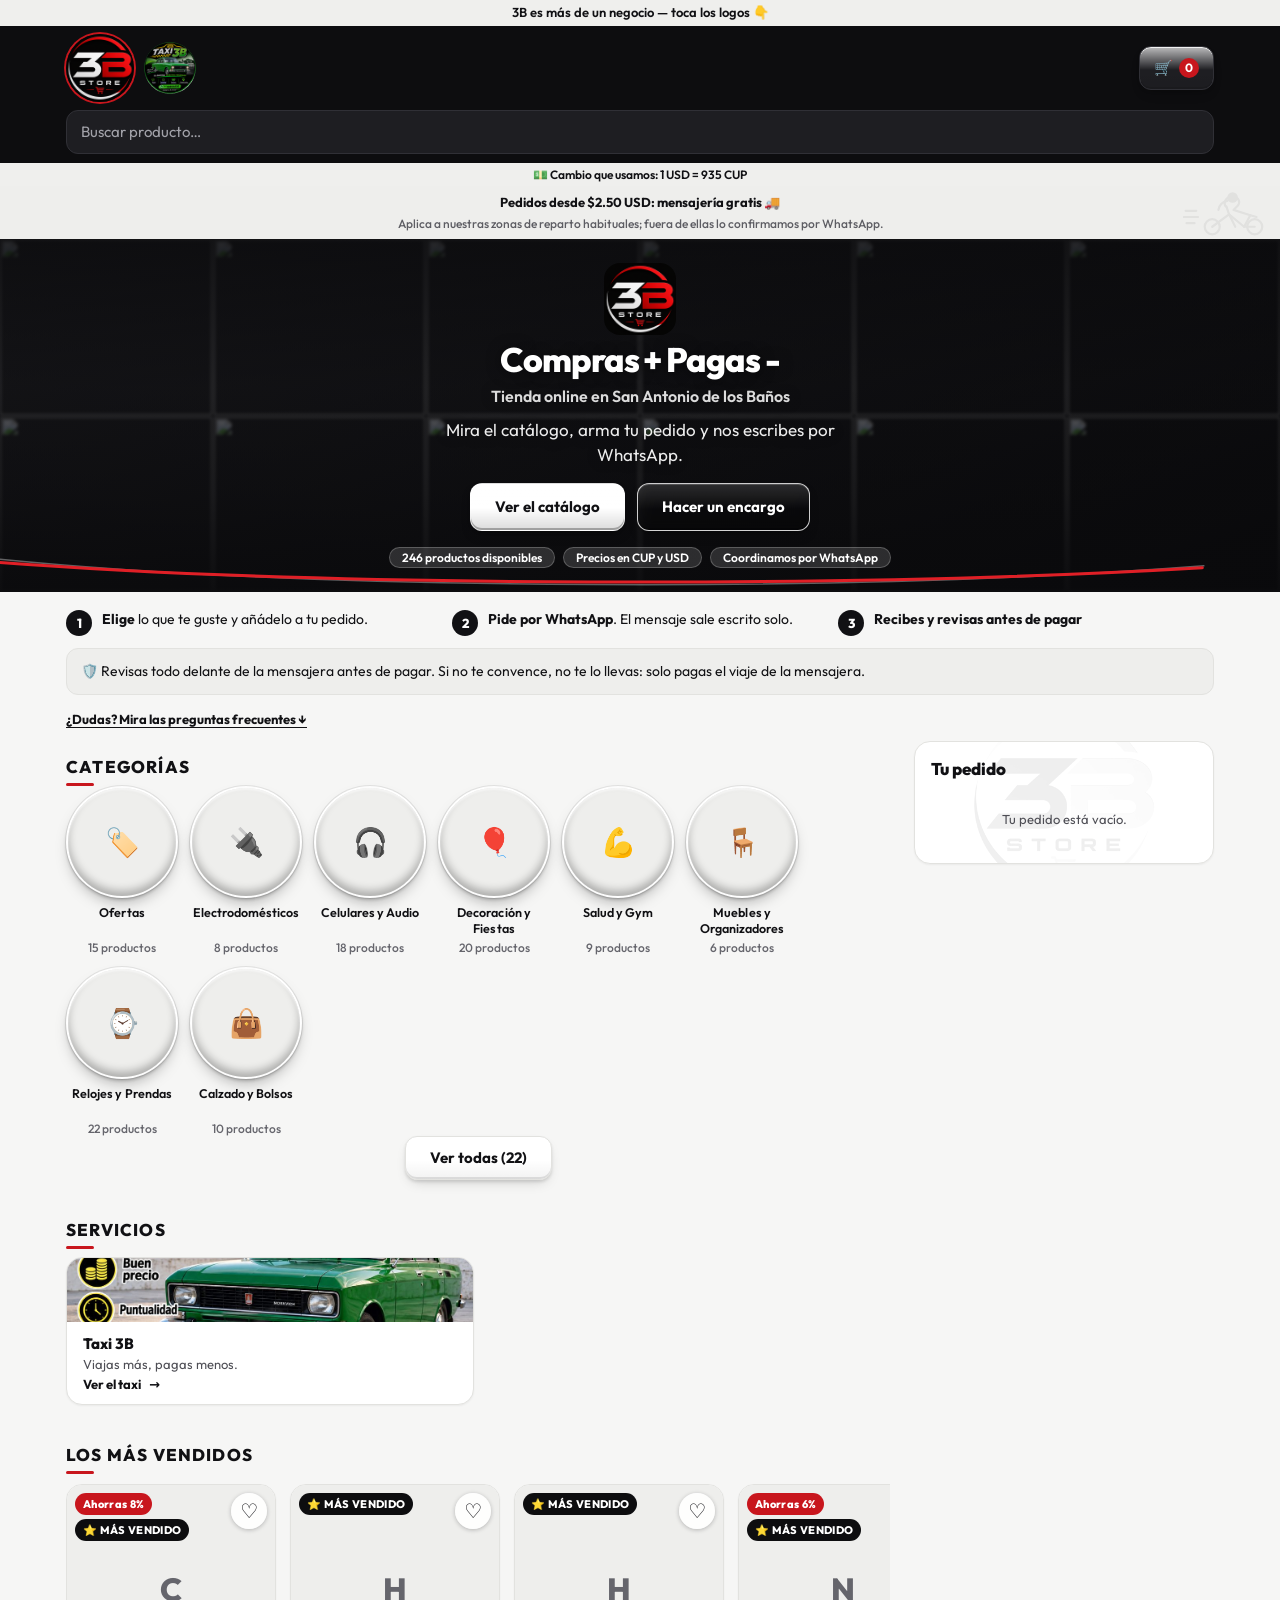
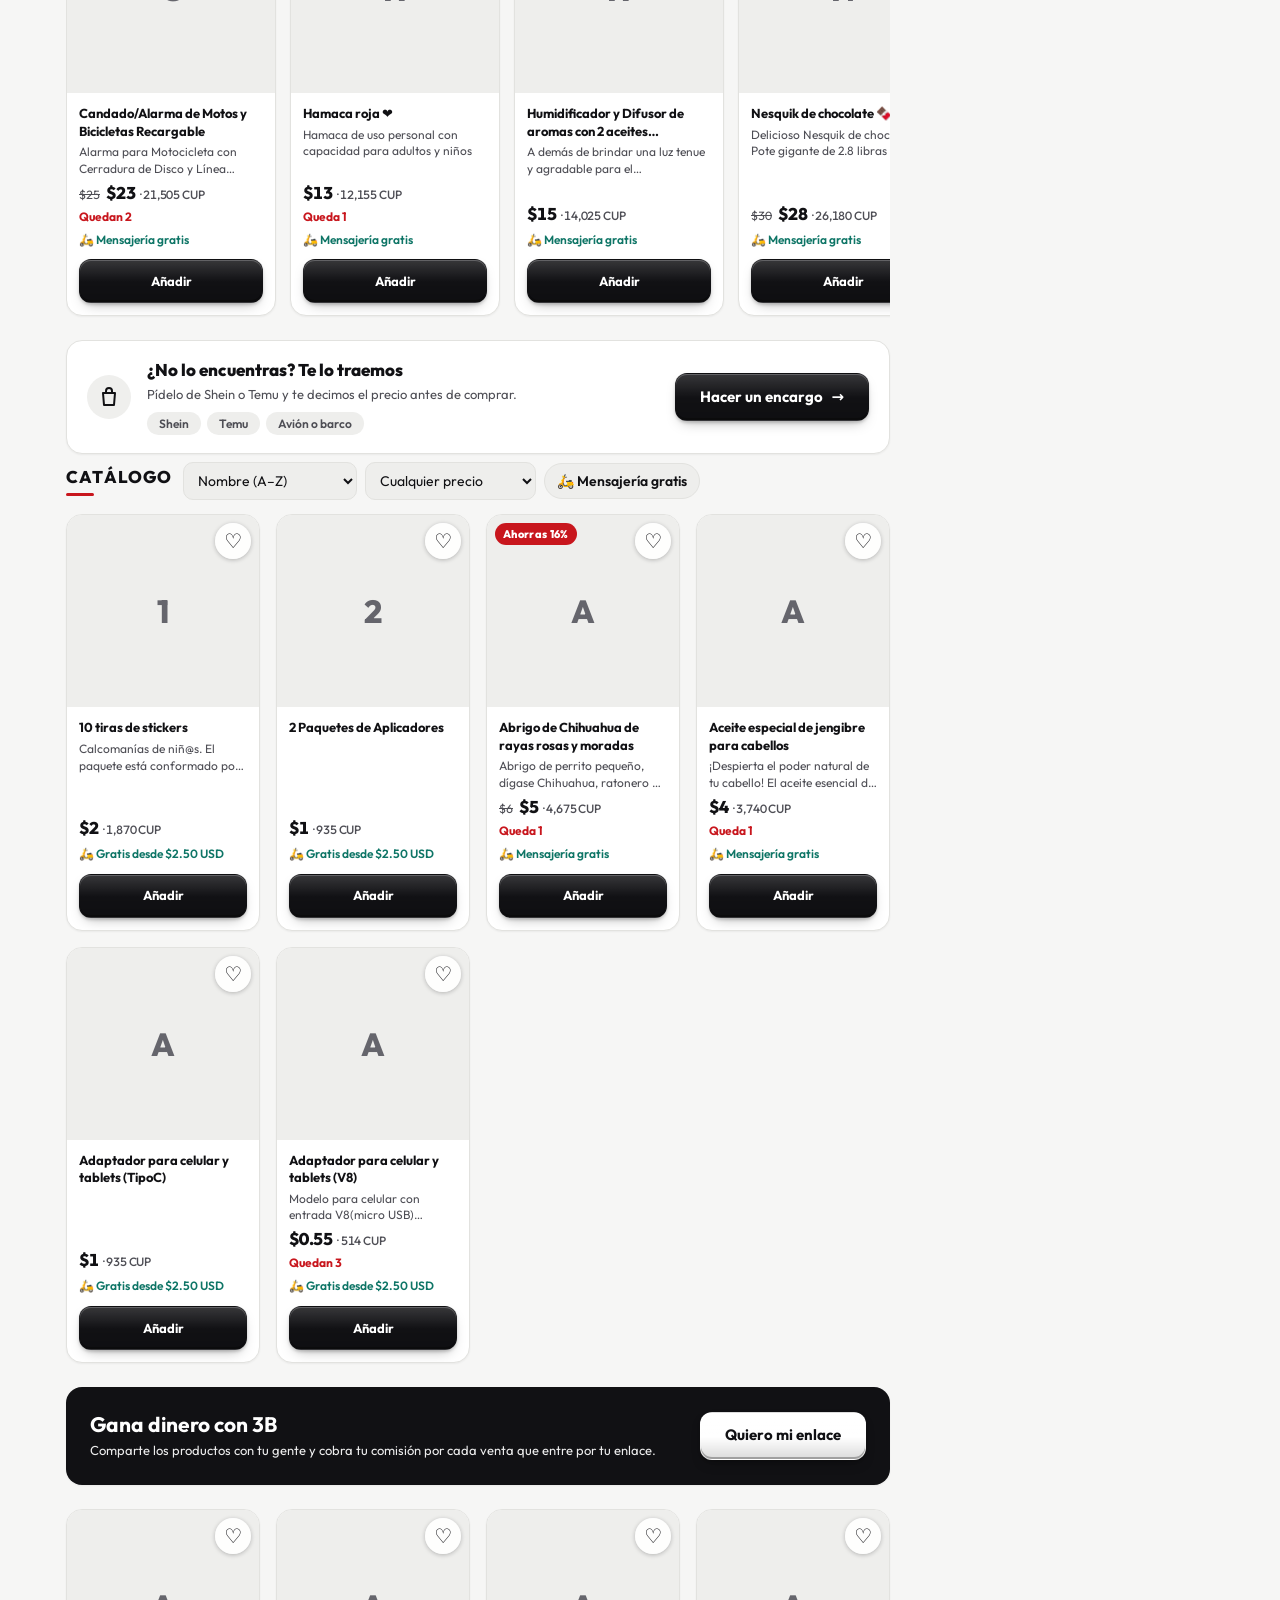
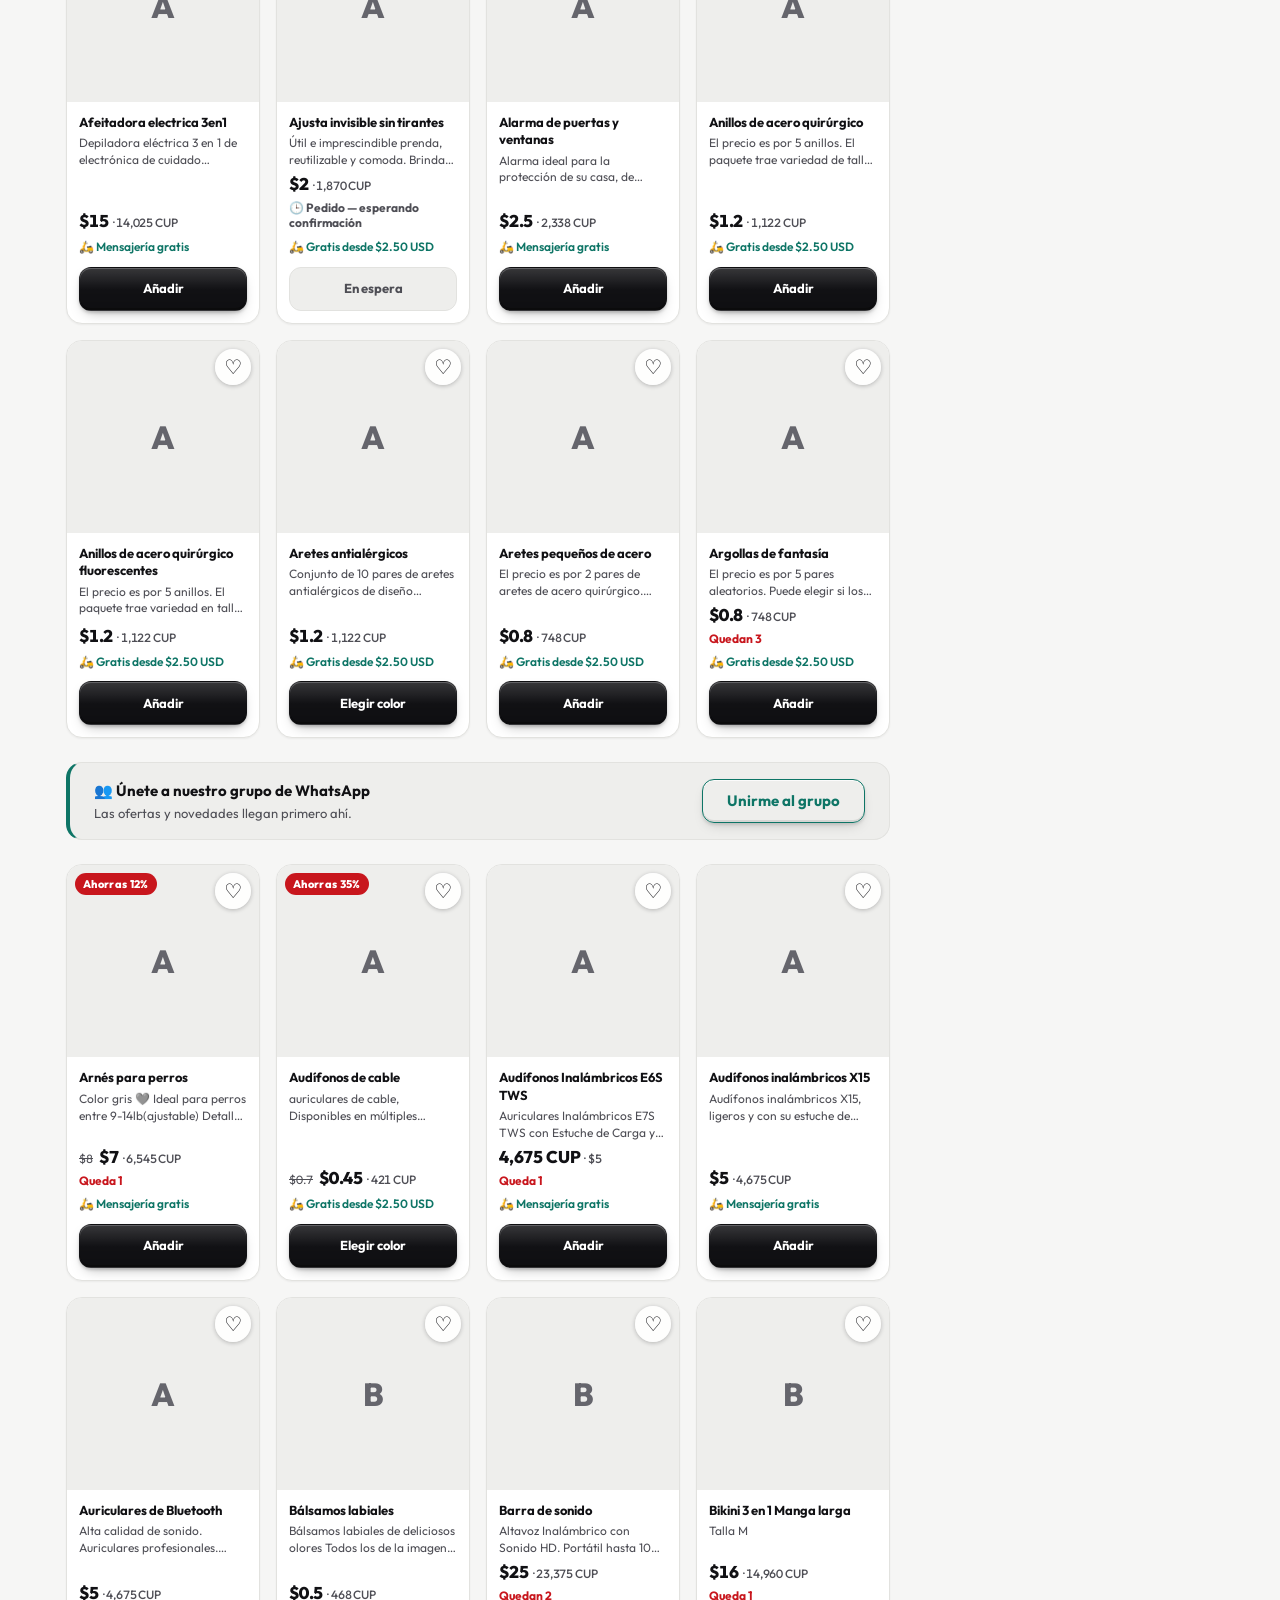
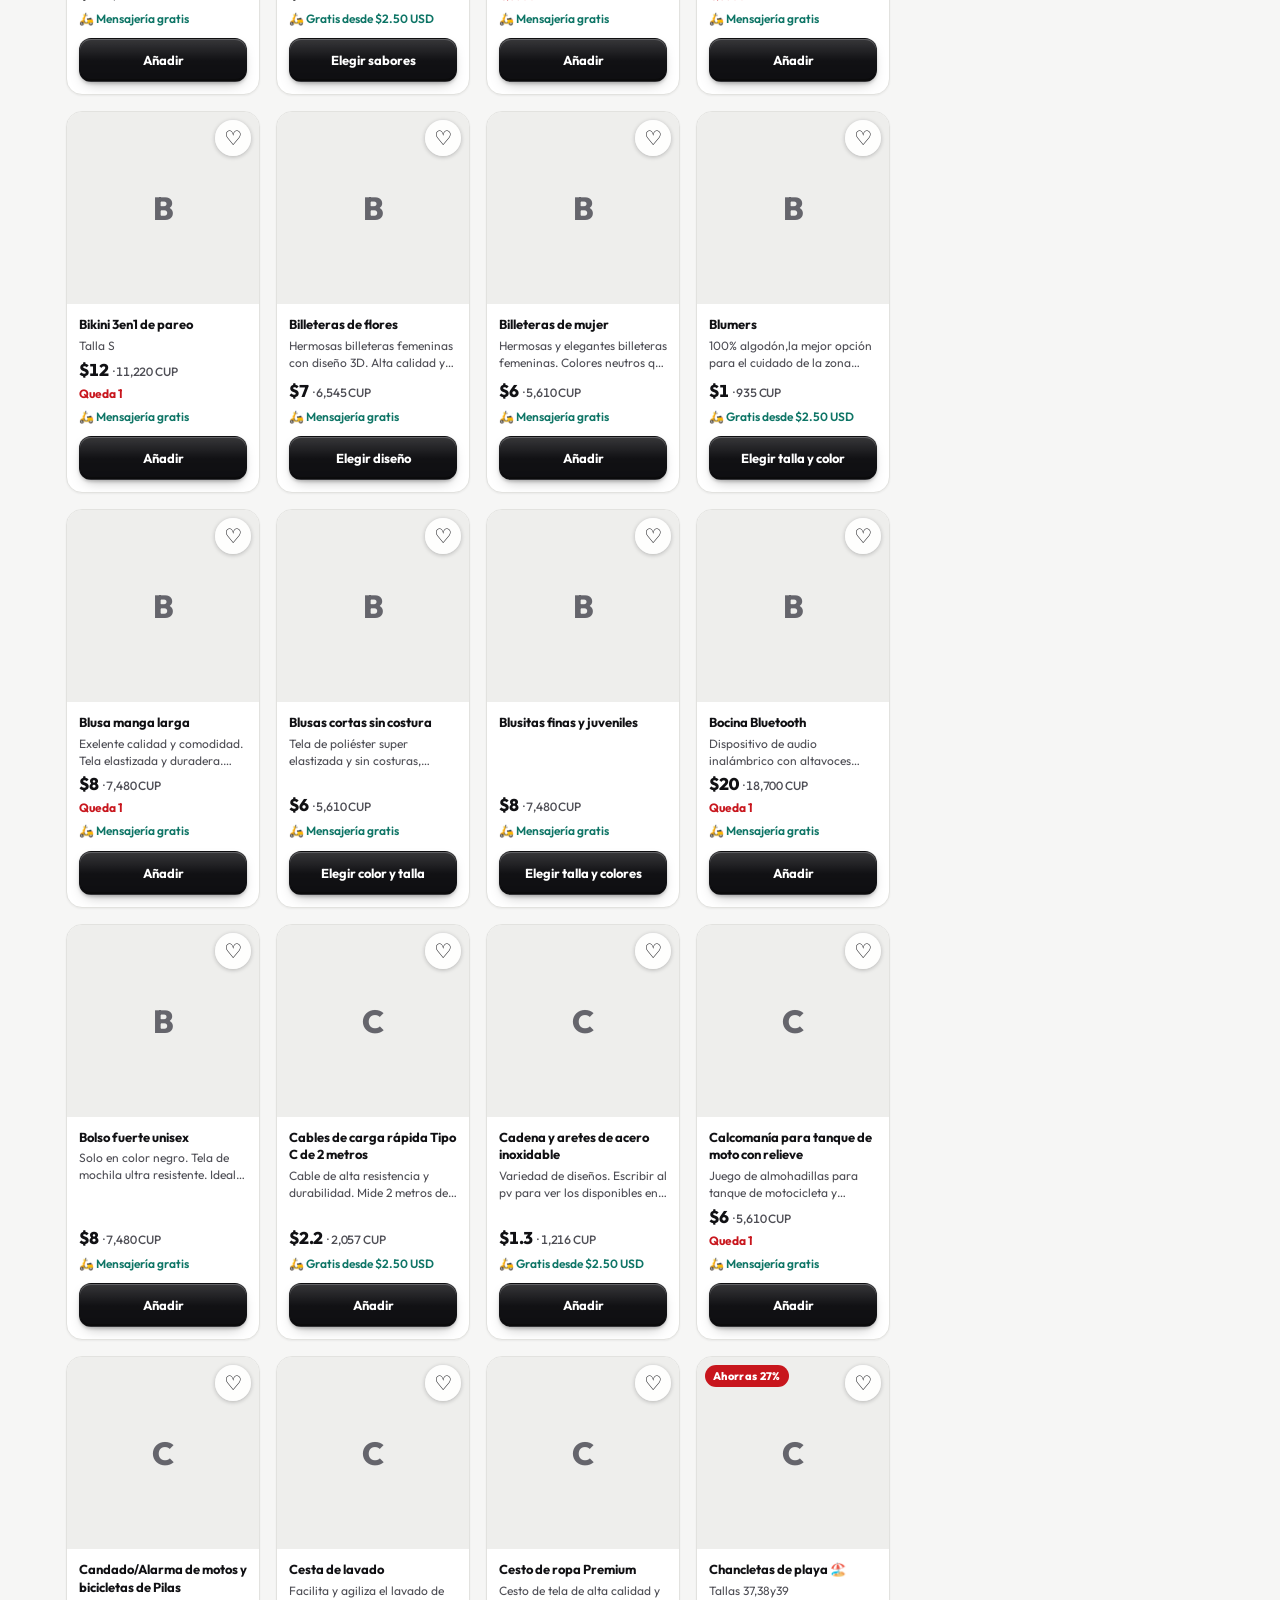
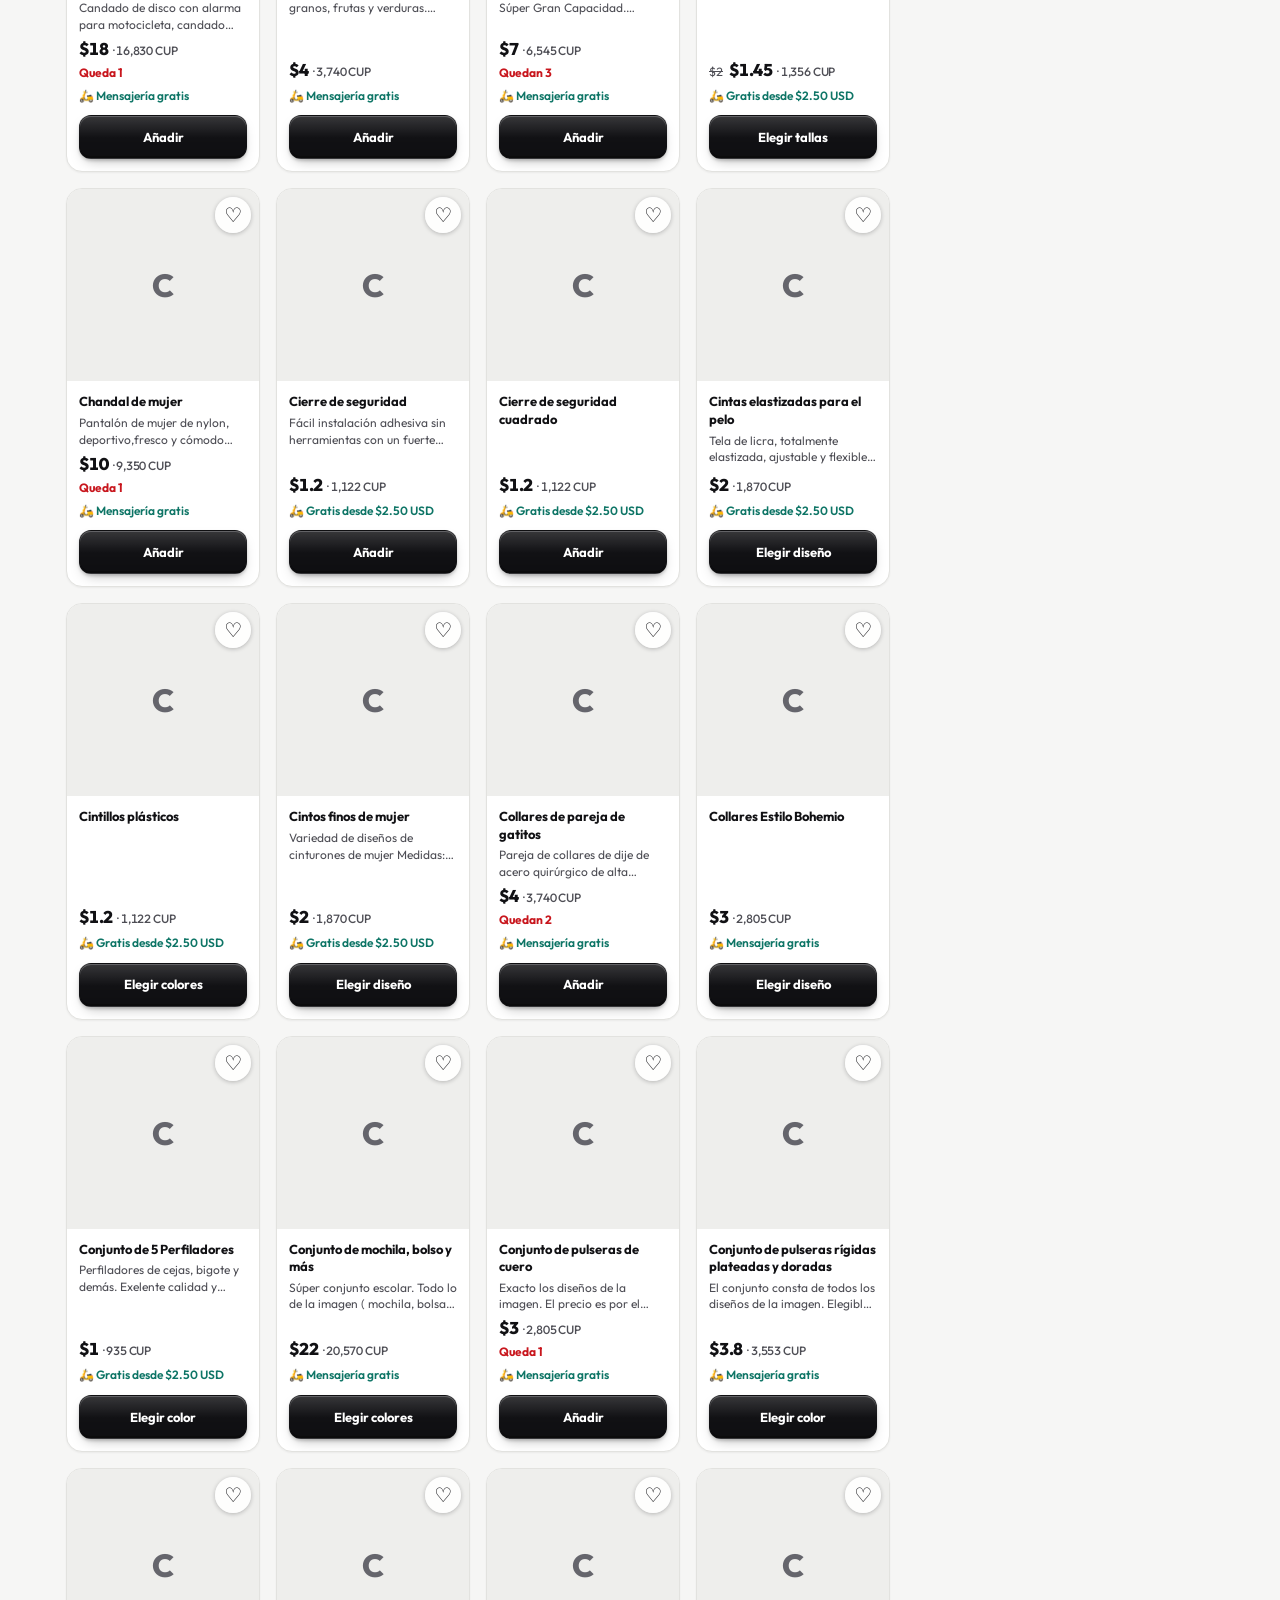
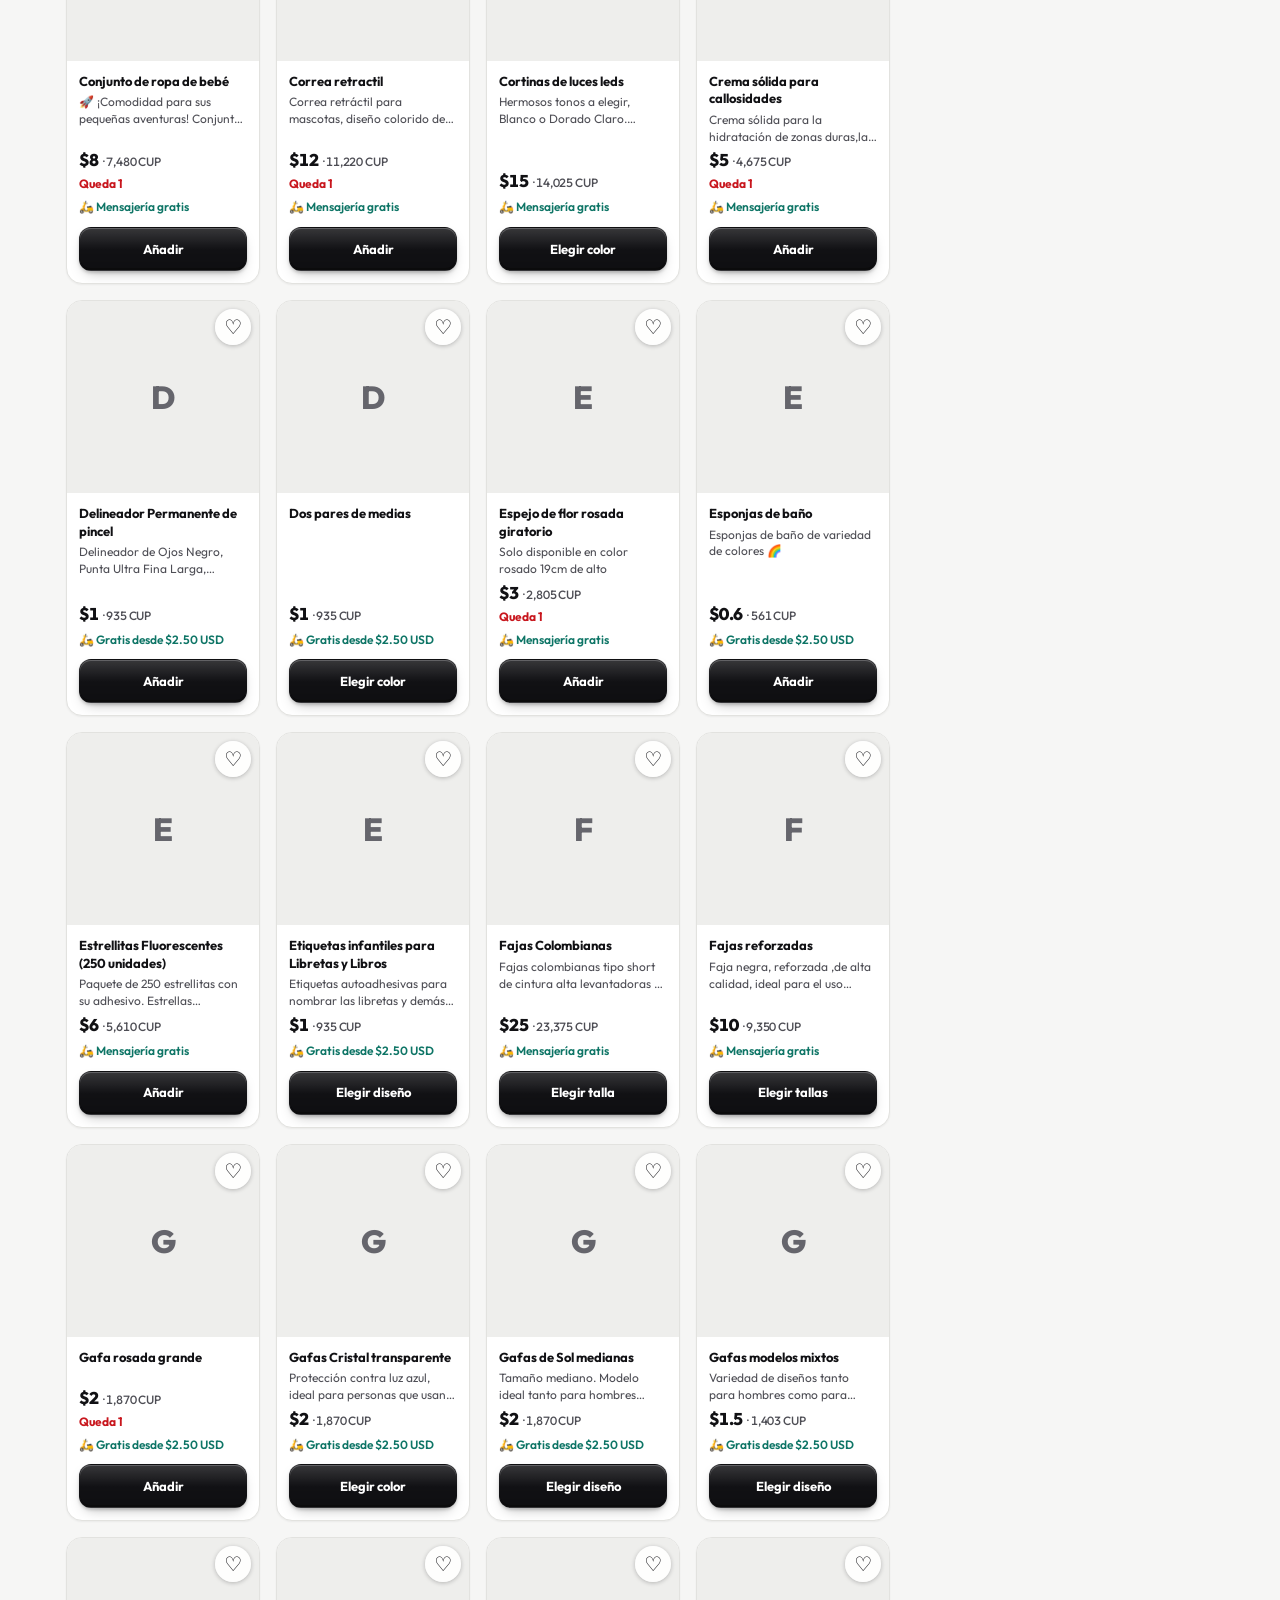
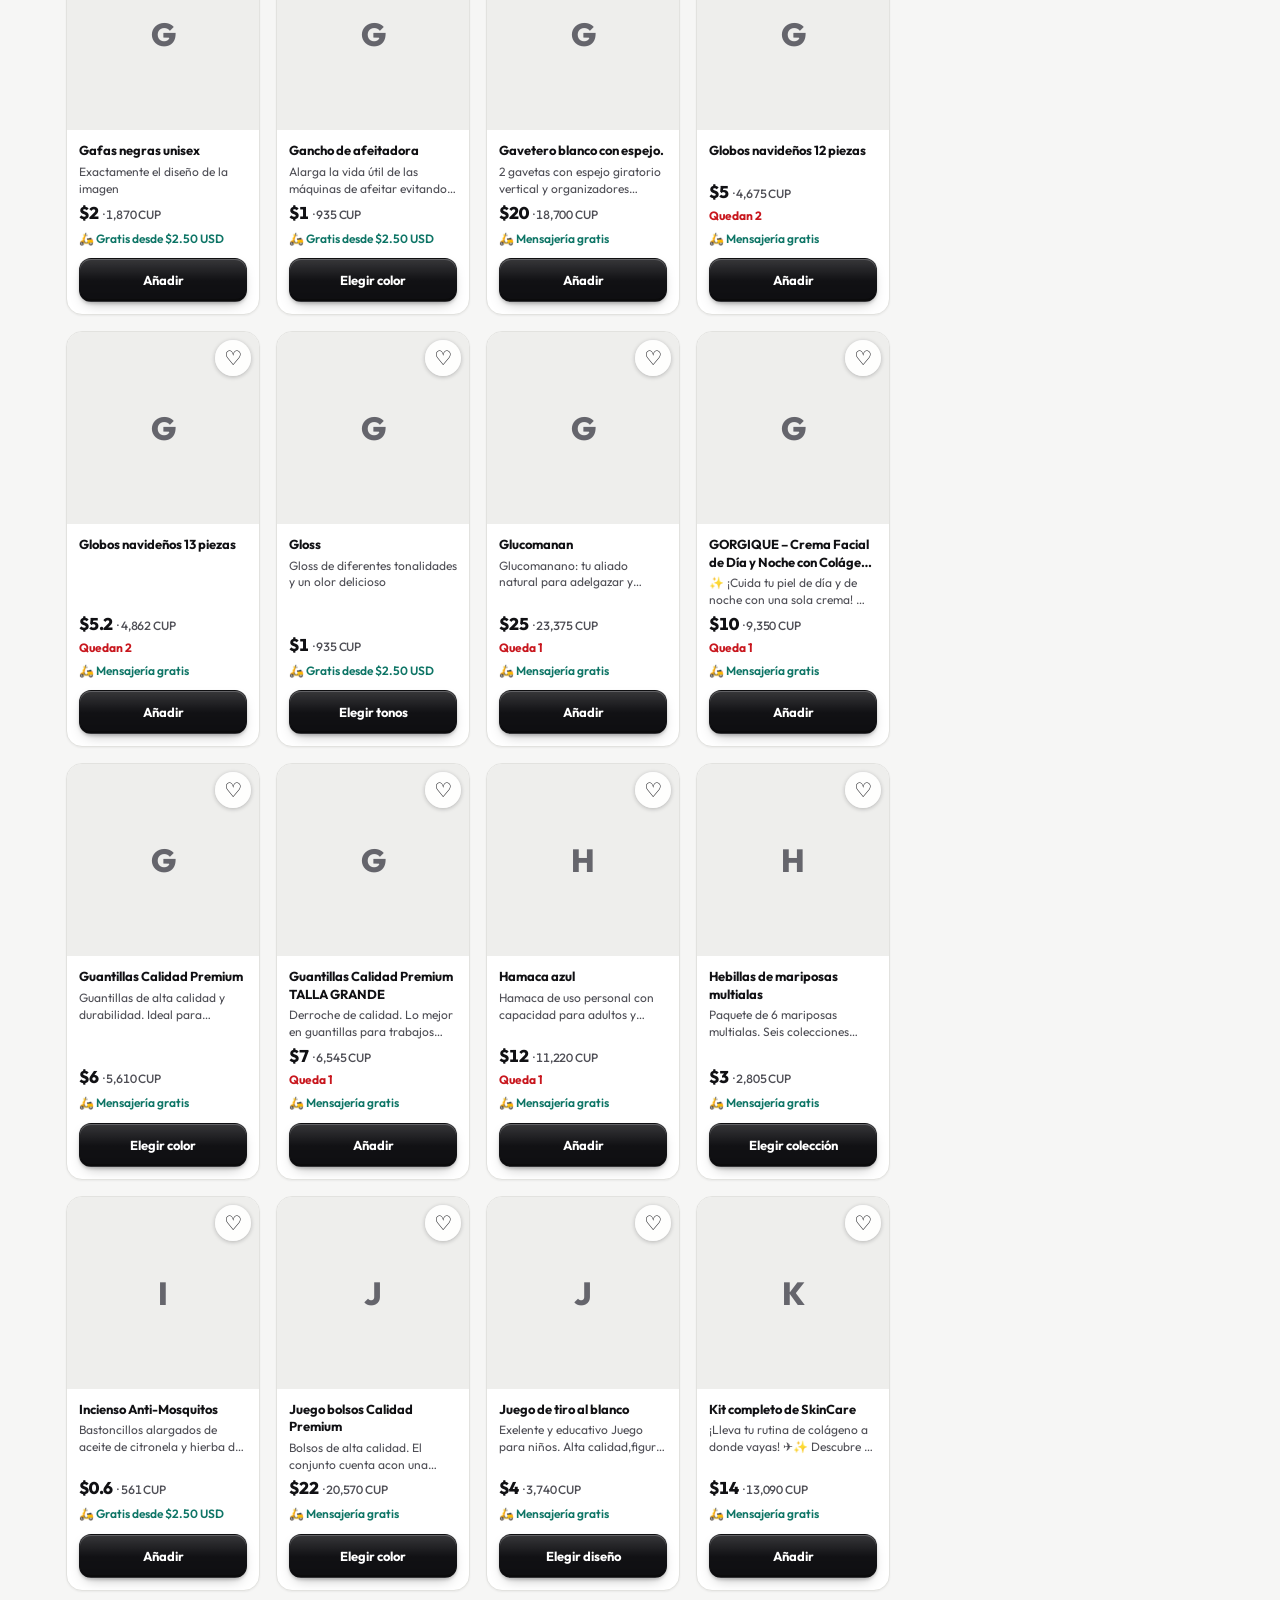
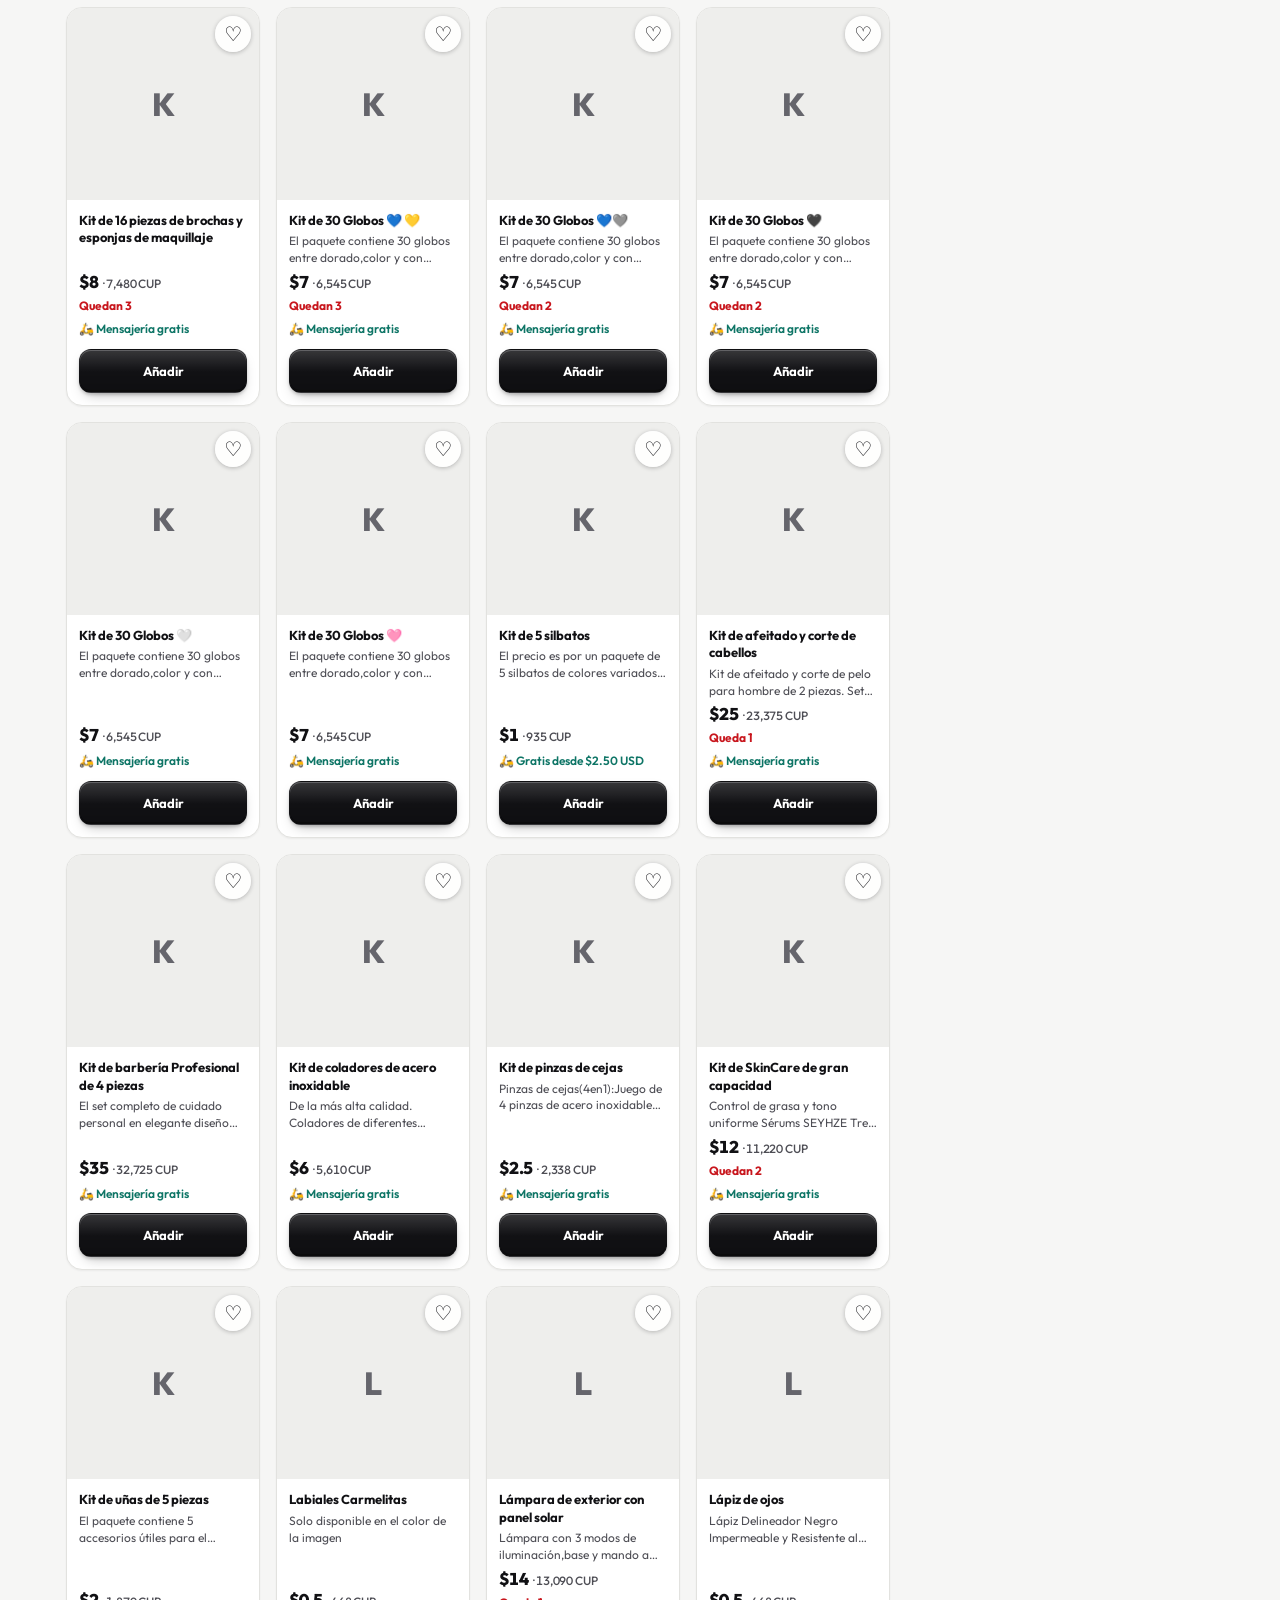
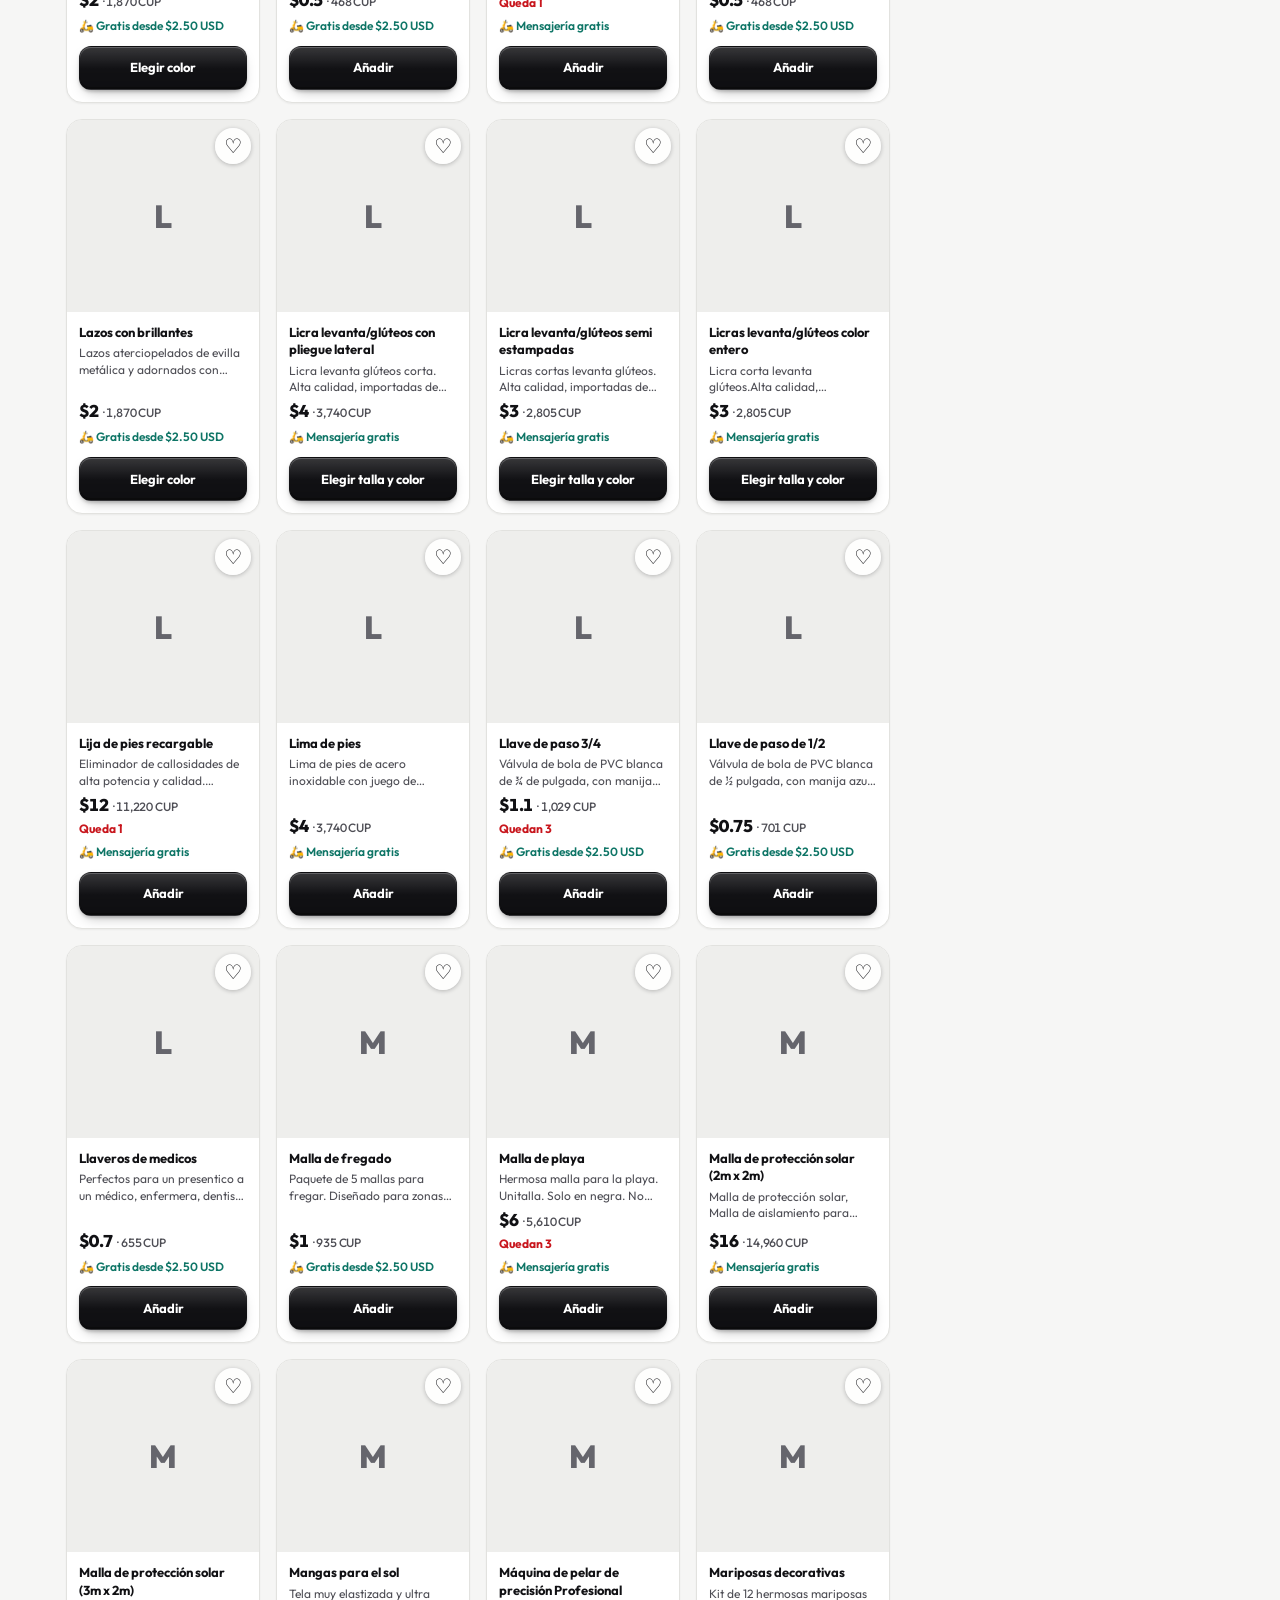
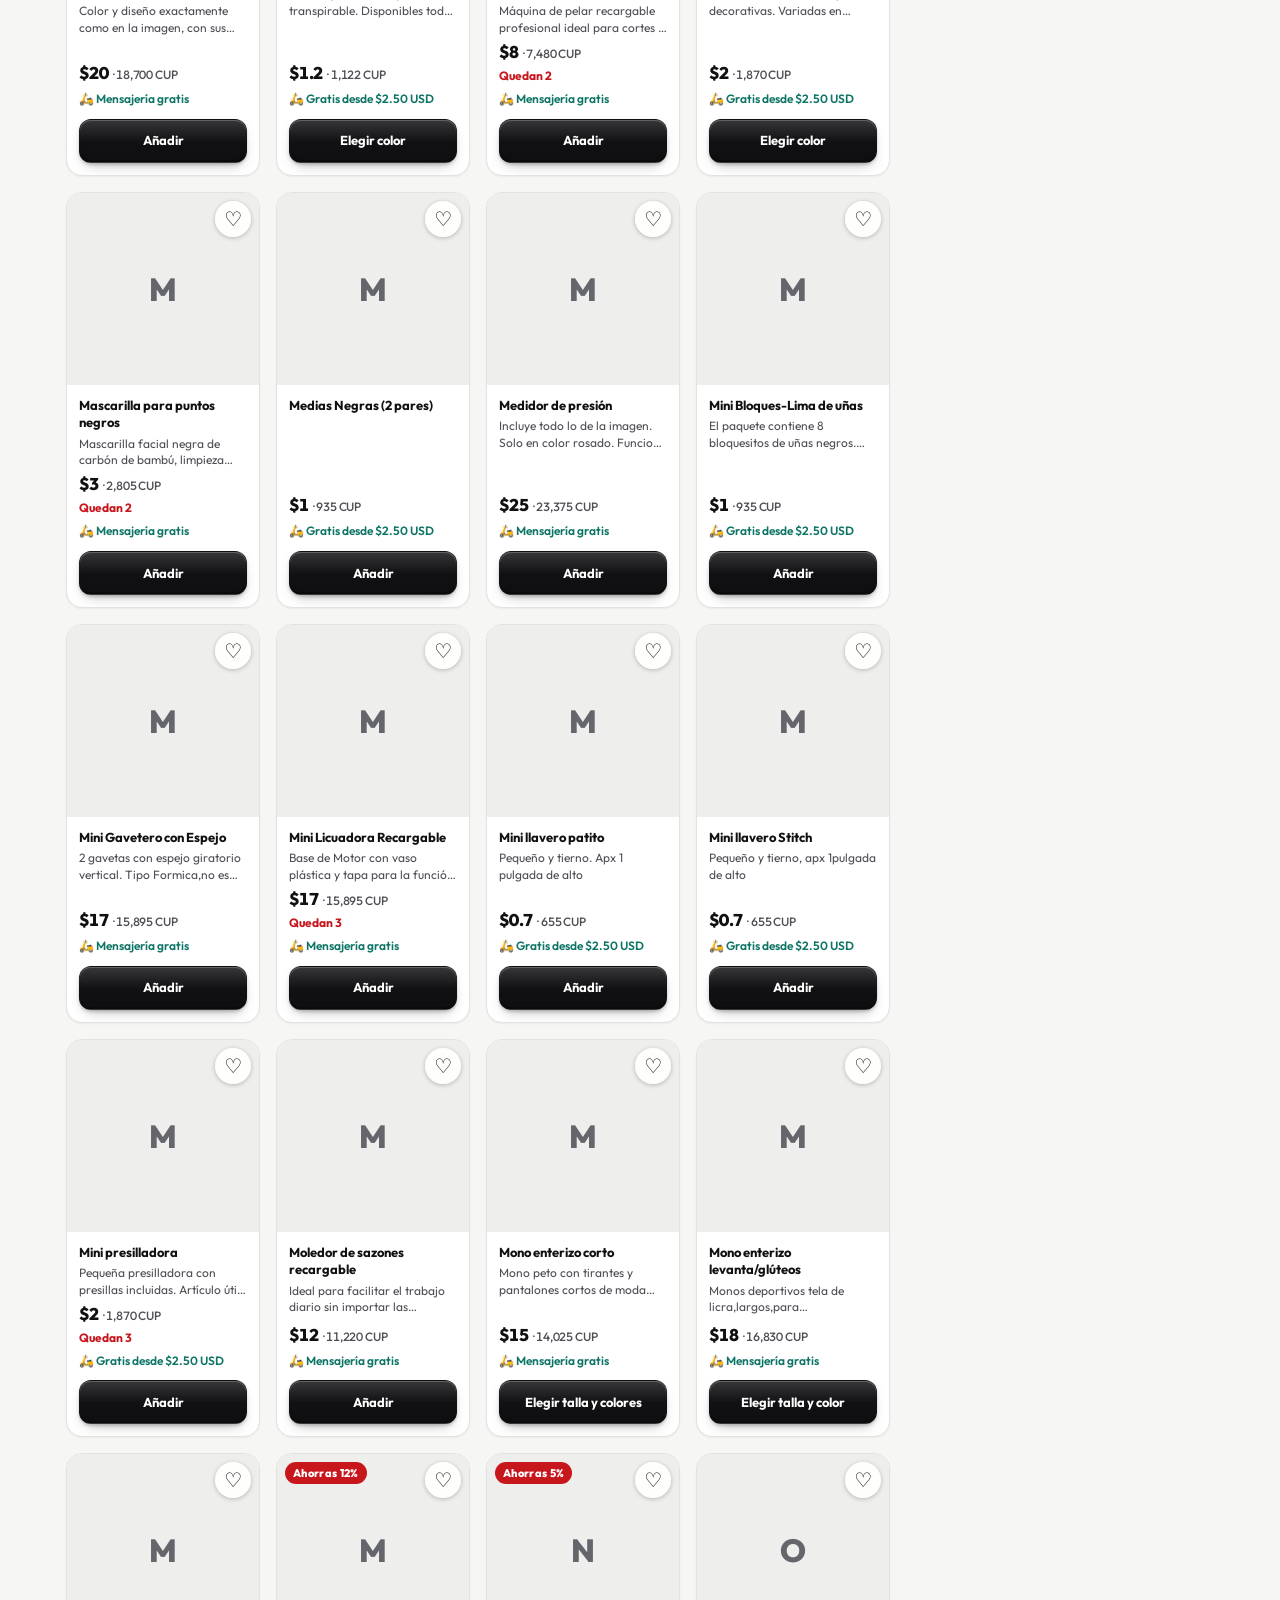
==== commit 621eeca8: "feat: franjas de colecciones en la portada (Para regalar / Para los apagones), cache v69 Co-Authored" ====
--- a/index.html
+++ b/index.html
@@ -279,6 +279,14 @@
       <h2 id="nuevos-titulo" class="mv-titulo">🆕 Recién llegado</h2>
       <div class="completar-tira" id="nuevos-tira"></div>
       <button type="button" class="btn btn-texto" id="nuevos-ver-todo">Ver todo lo nuevo</button>
+    </section>
+    <section id="col-regalar" class="recientes" hidden aria-labelledby="col-regalar-tit">
+      <h2 id="col-regalar-tit" class="mv-titulo"></h2>
+      <div class="completar-tira" id="col-regalar-tira"></div>
+    </section>
+    <section id="col-apagones" class="recientes" hidden aria-labelledby="col-apagones-tit">
+      <h2 id="col-apagones-tit" class="mv-titulo"></h2>
+      <div class="completar-tira" id="col-apagones-tira"></div>
     </section>
     <section id="recientes" class="recientes" hidden aria-labelledby="recientes-titulo">
       <h2 id="recientes-titulo" class="mv-titulo">Vistos hace poco</h2>
@@ -631,6 +639,7 @@
 <script src="mundos.js"></script>
 <script src="orden.js"></script>
 <script src="novedades.js"></script>
+<script src="colecciones.js"></script>
 <script src="ofertadia.js"></script>
 <script src="buscar.js"></script>
 <script src="favoritos.js"></script>
